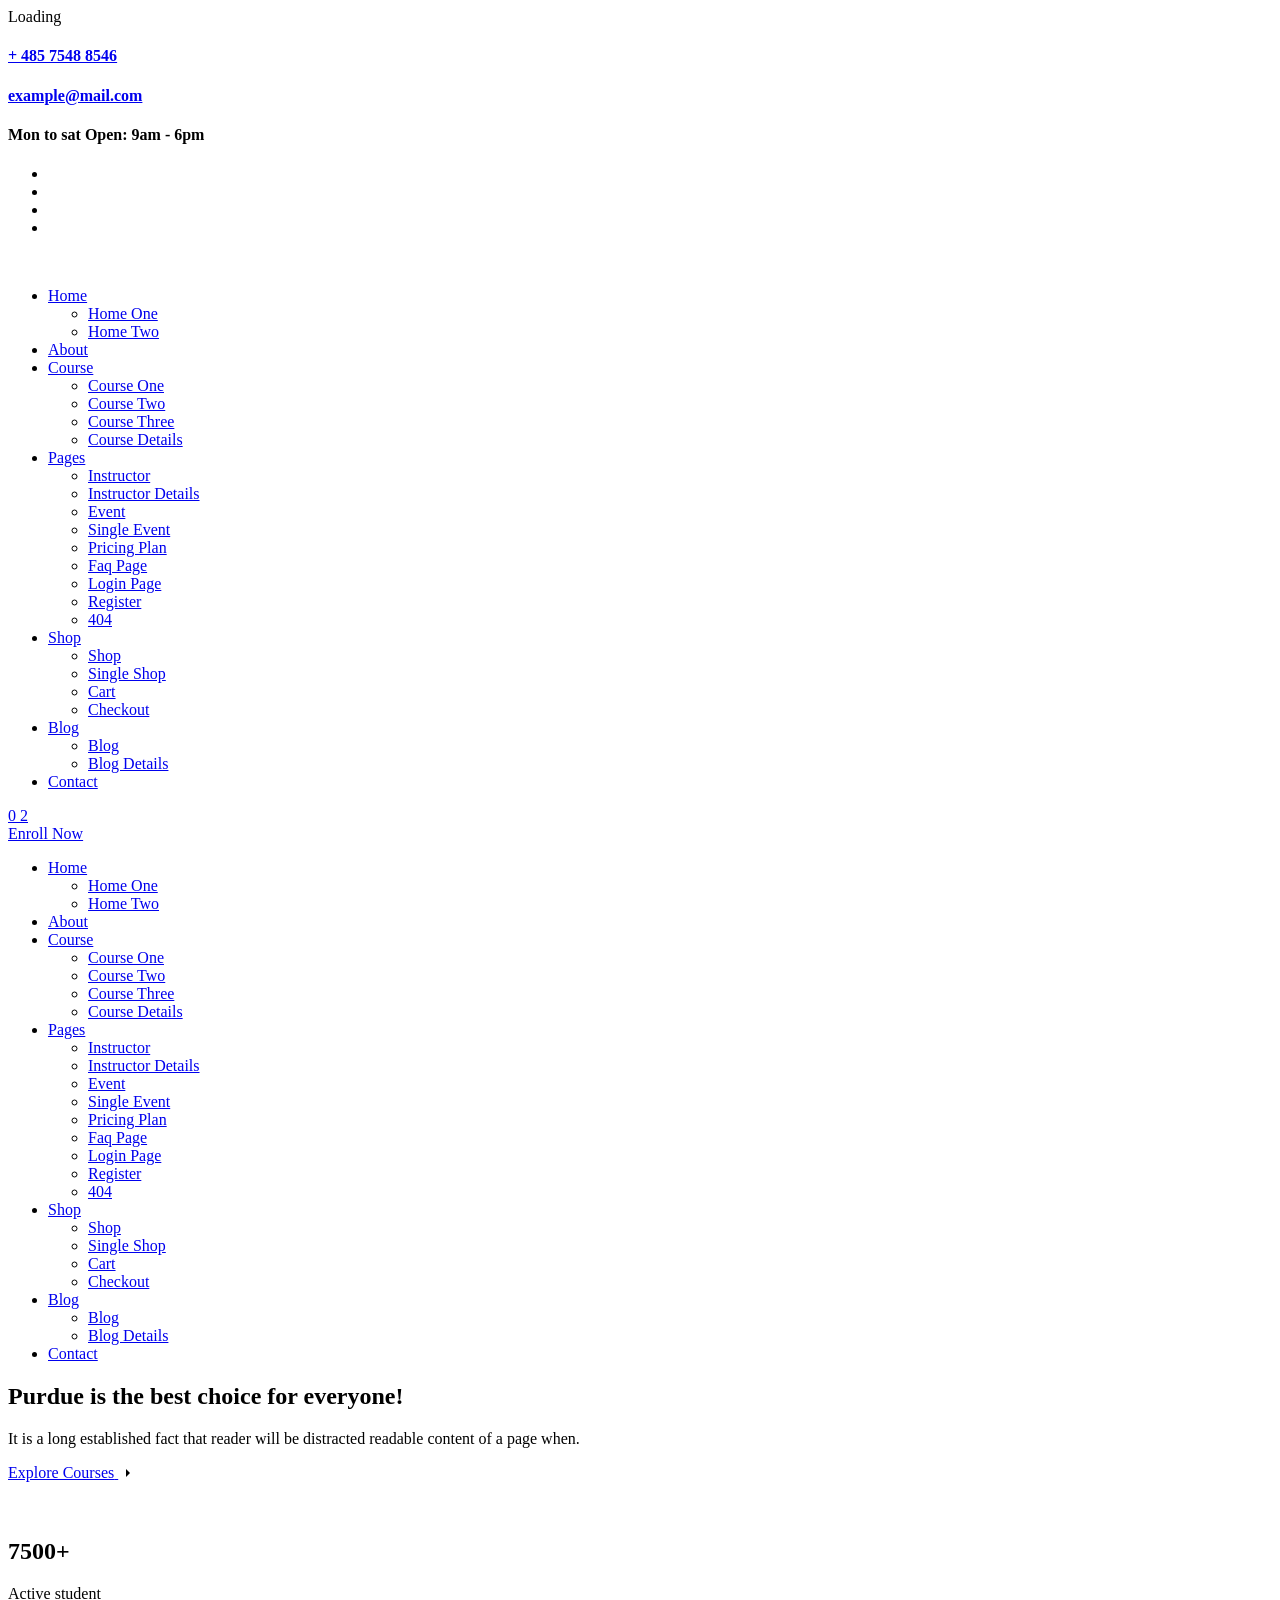
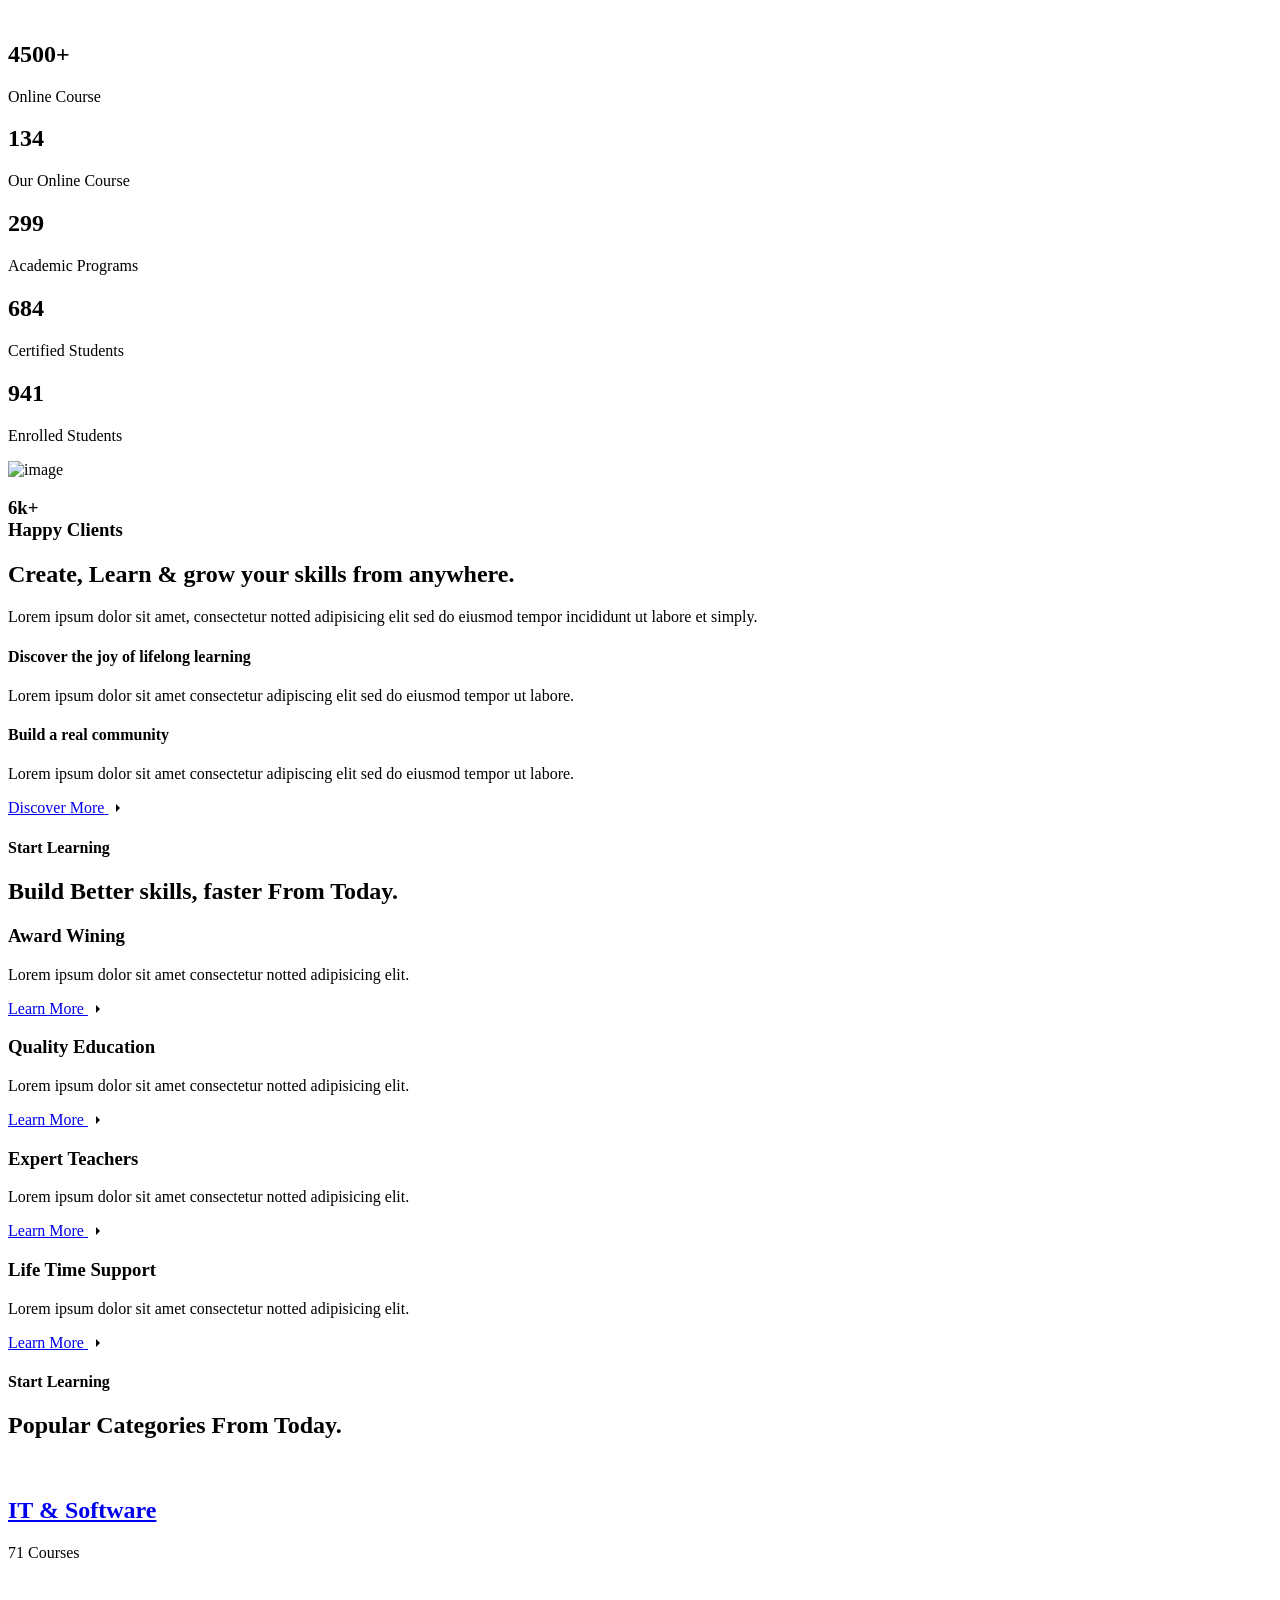
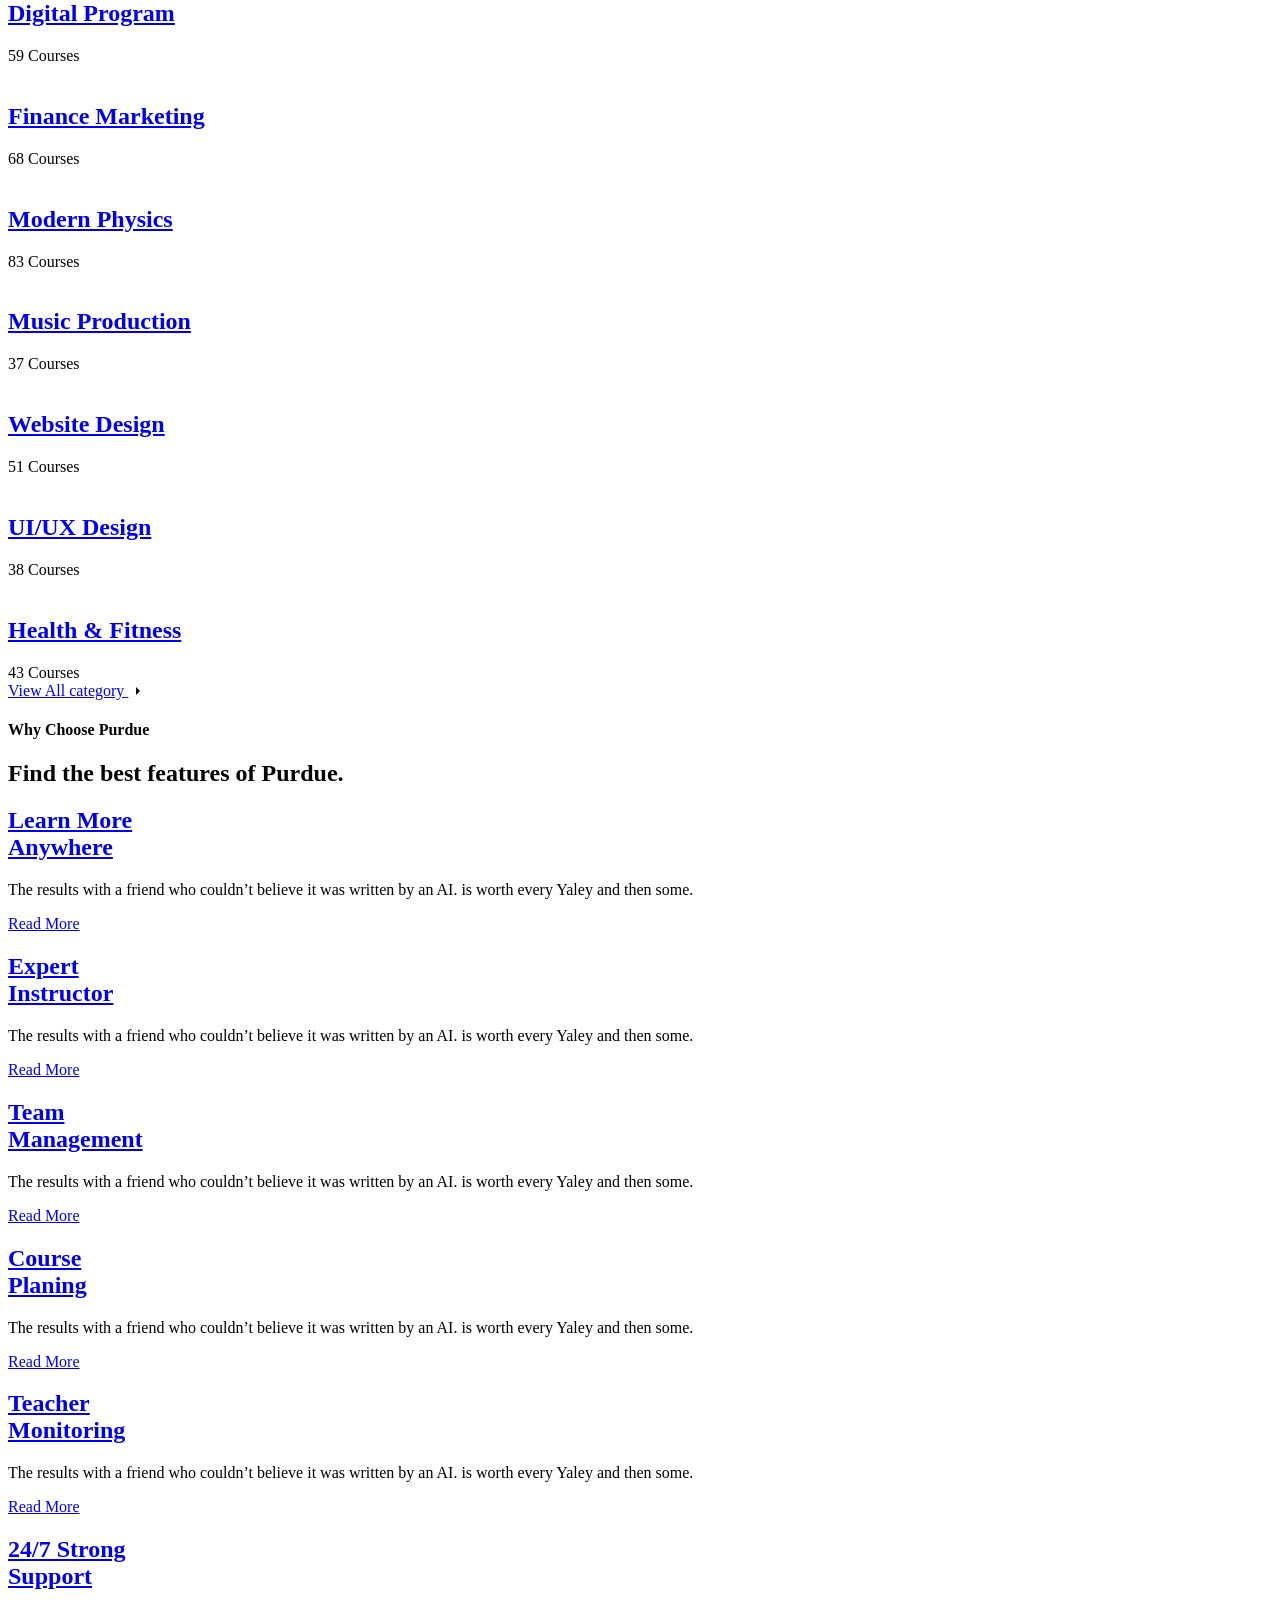
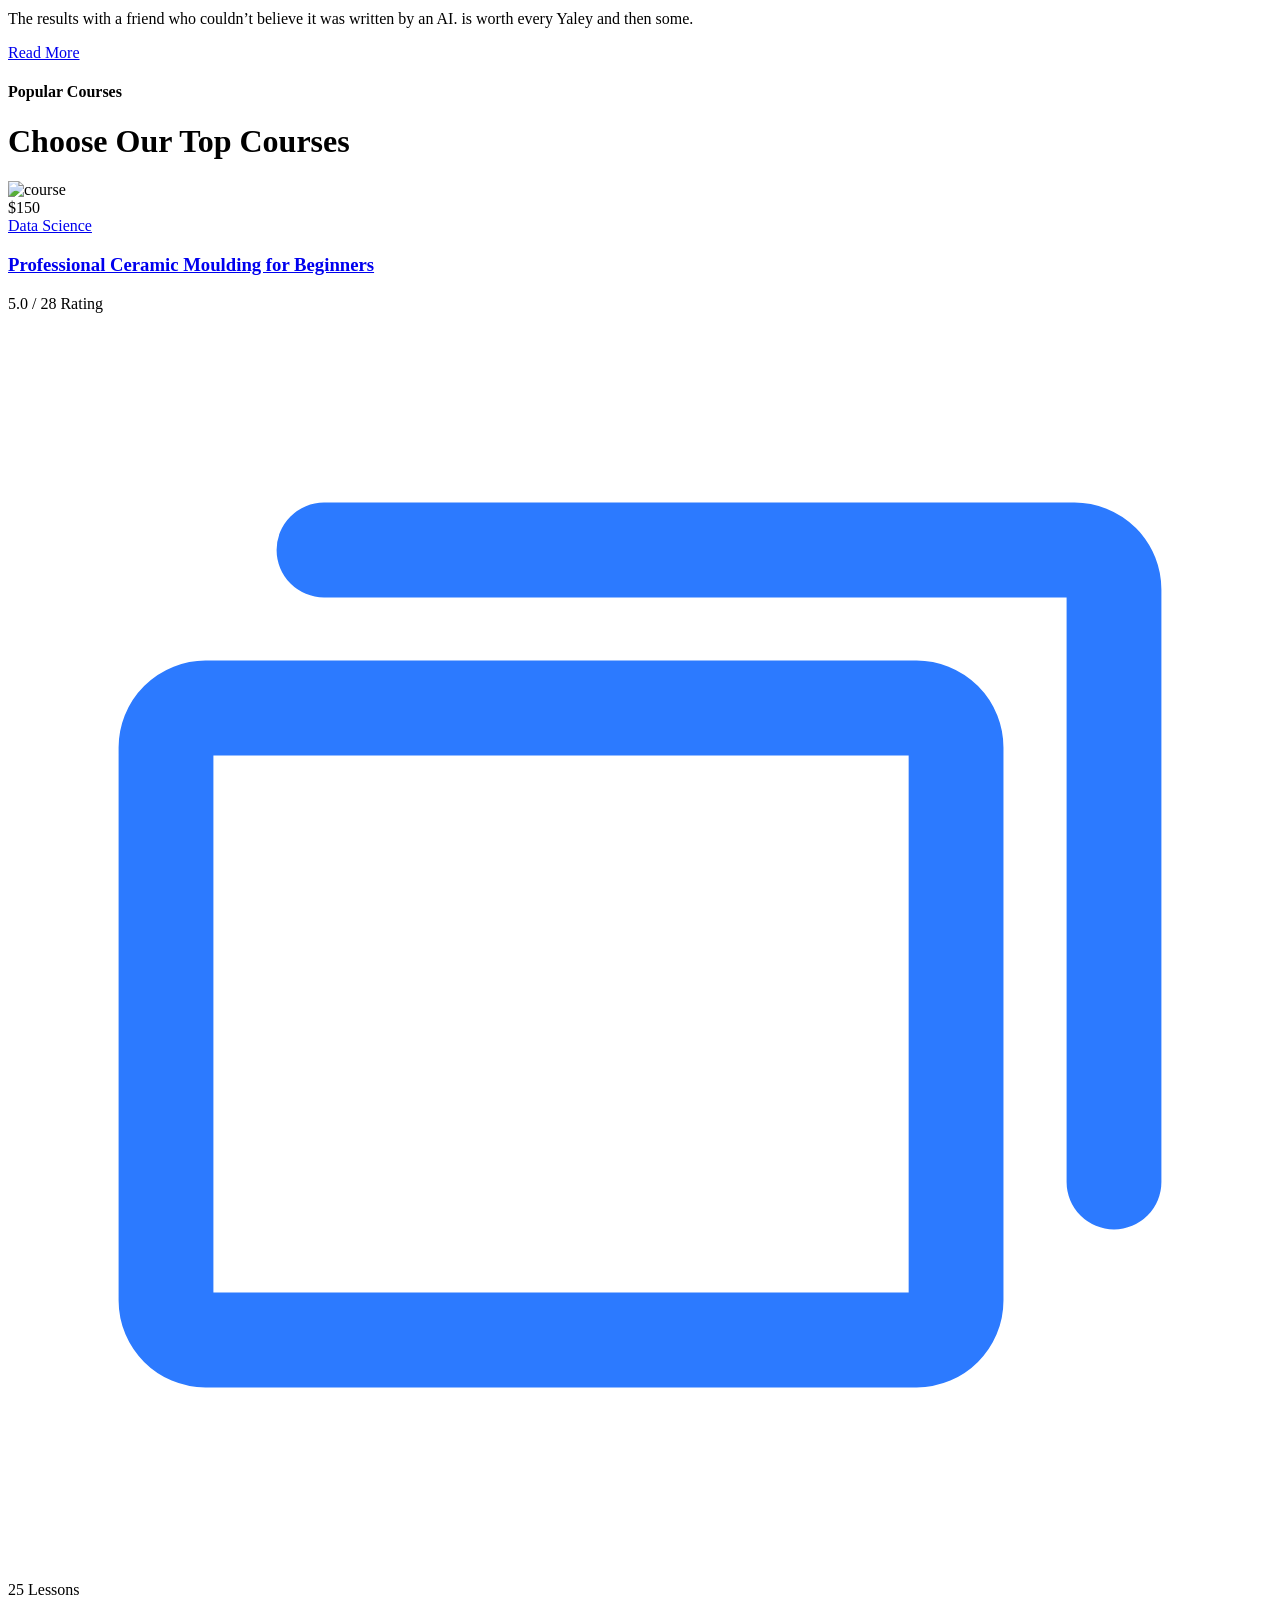
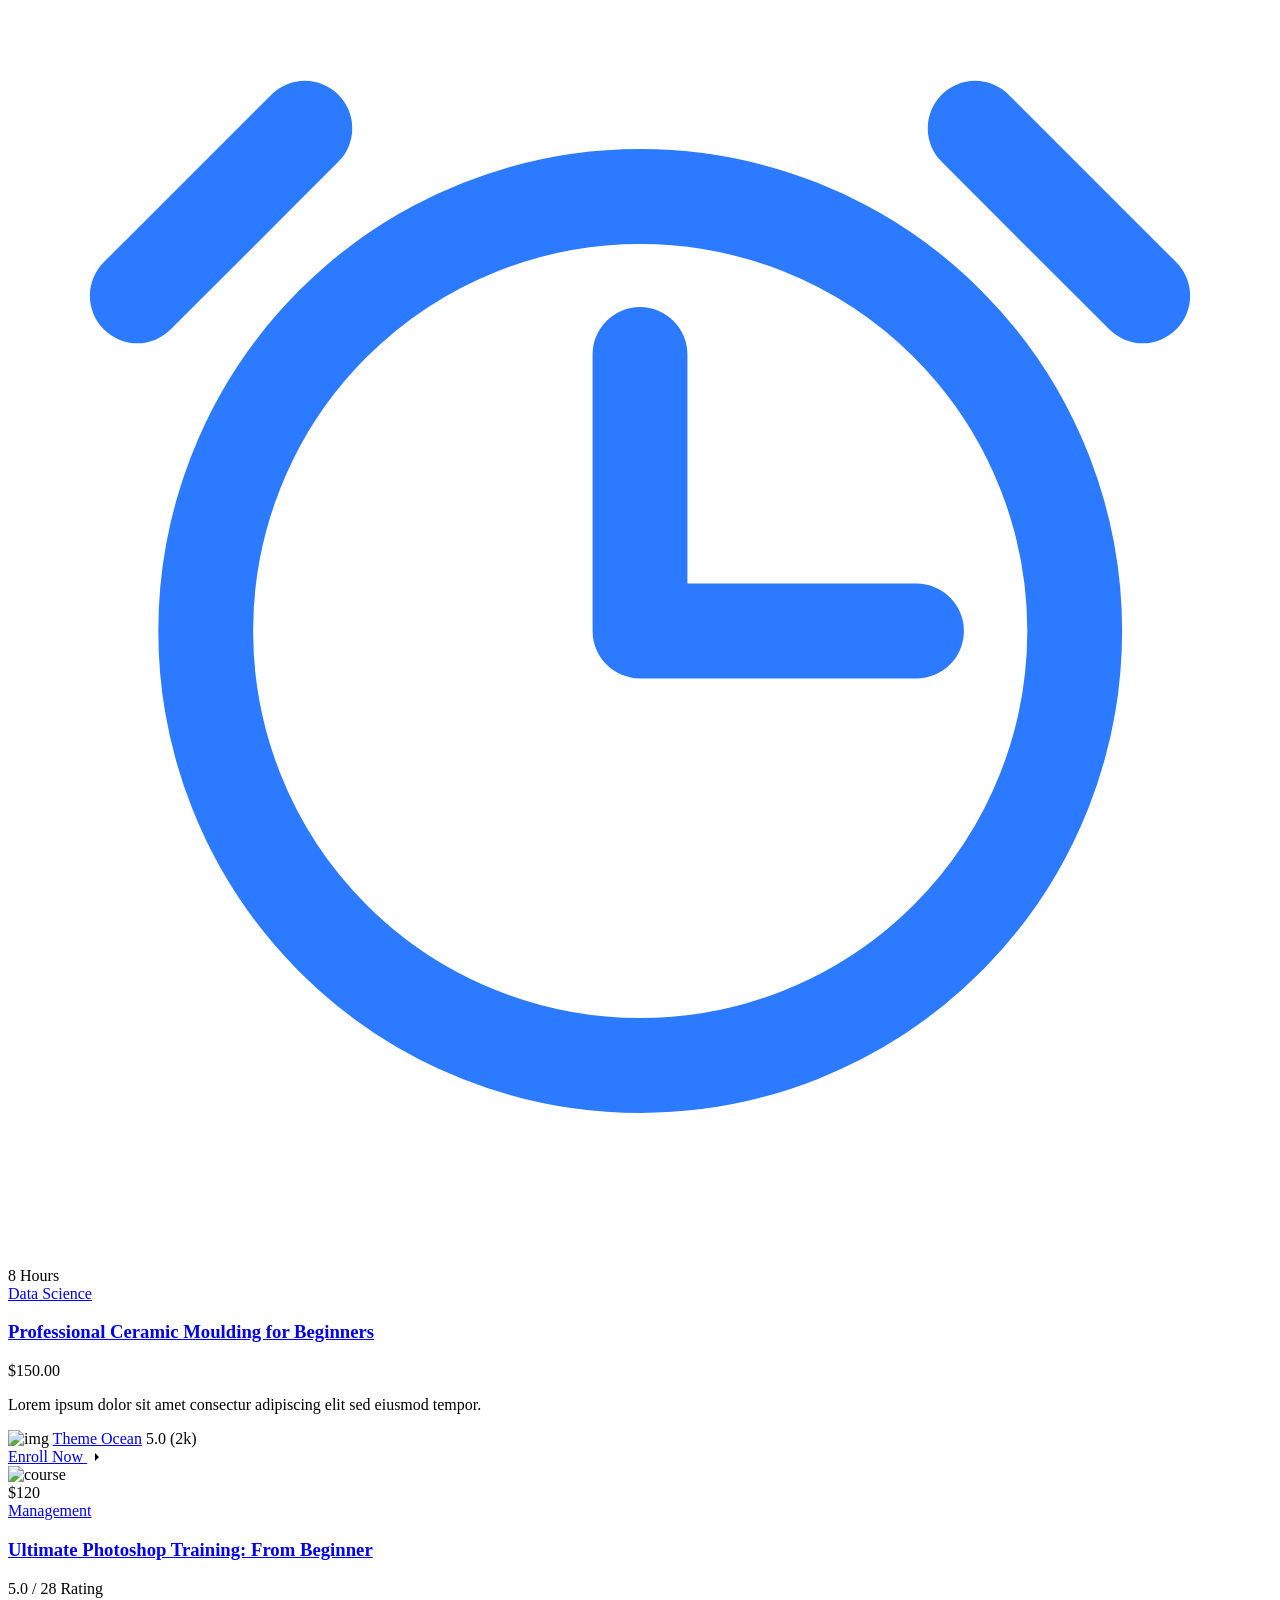
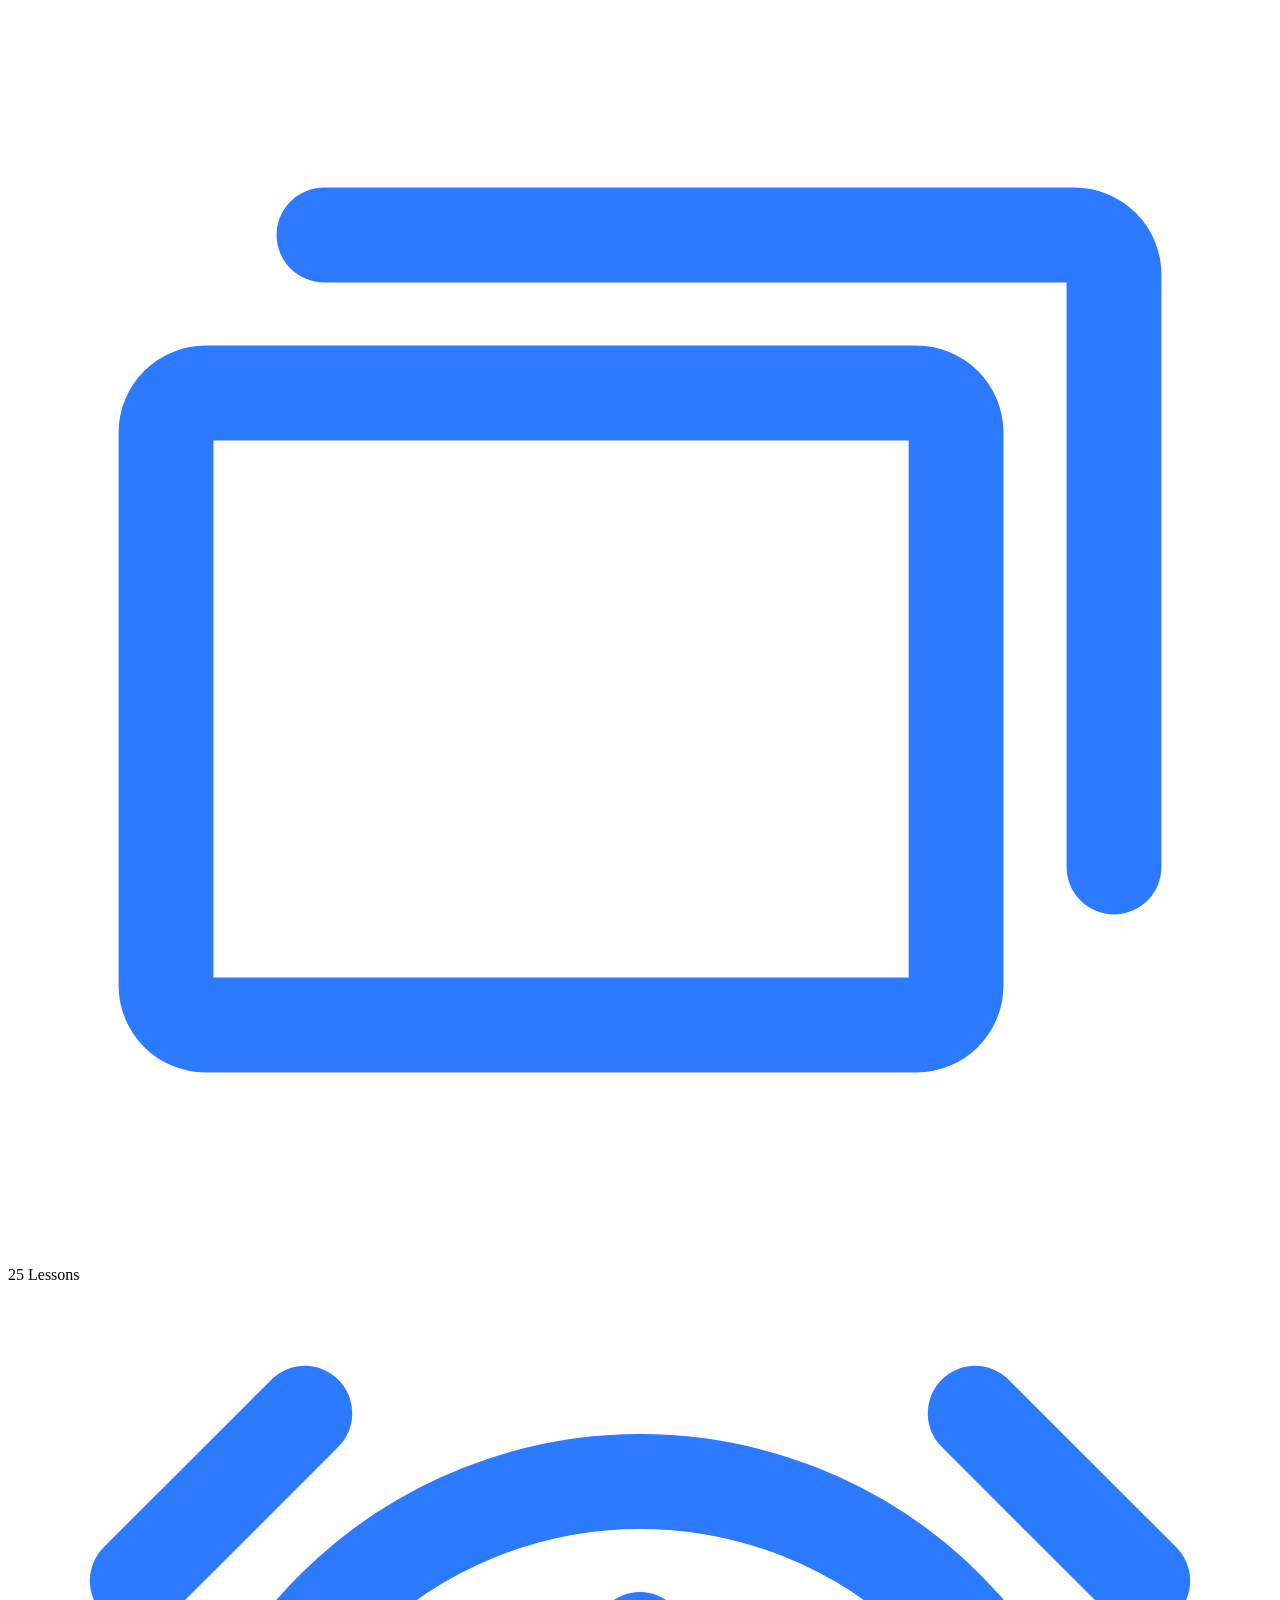
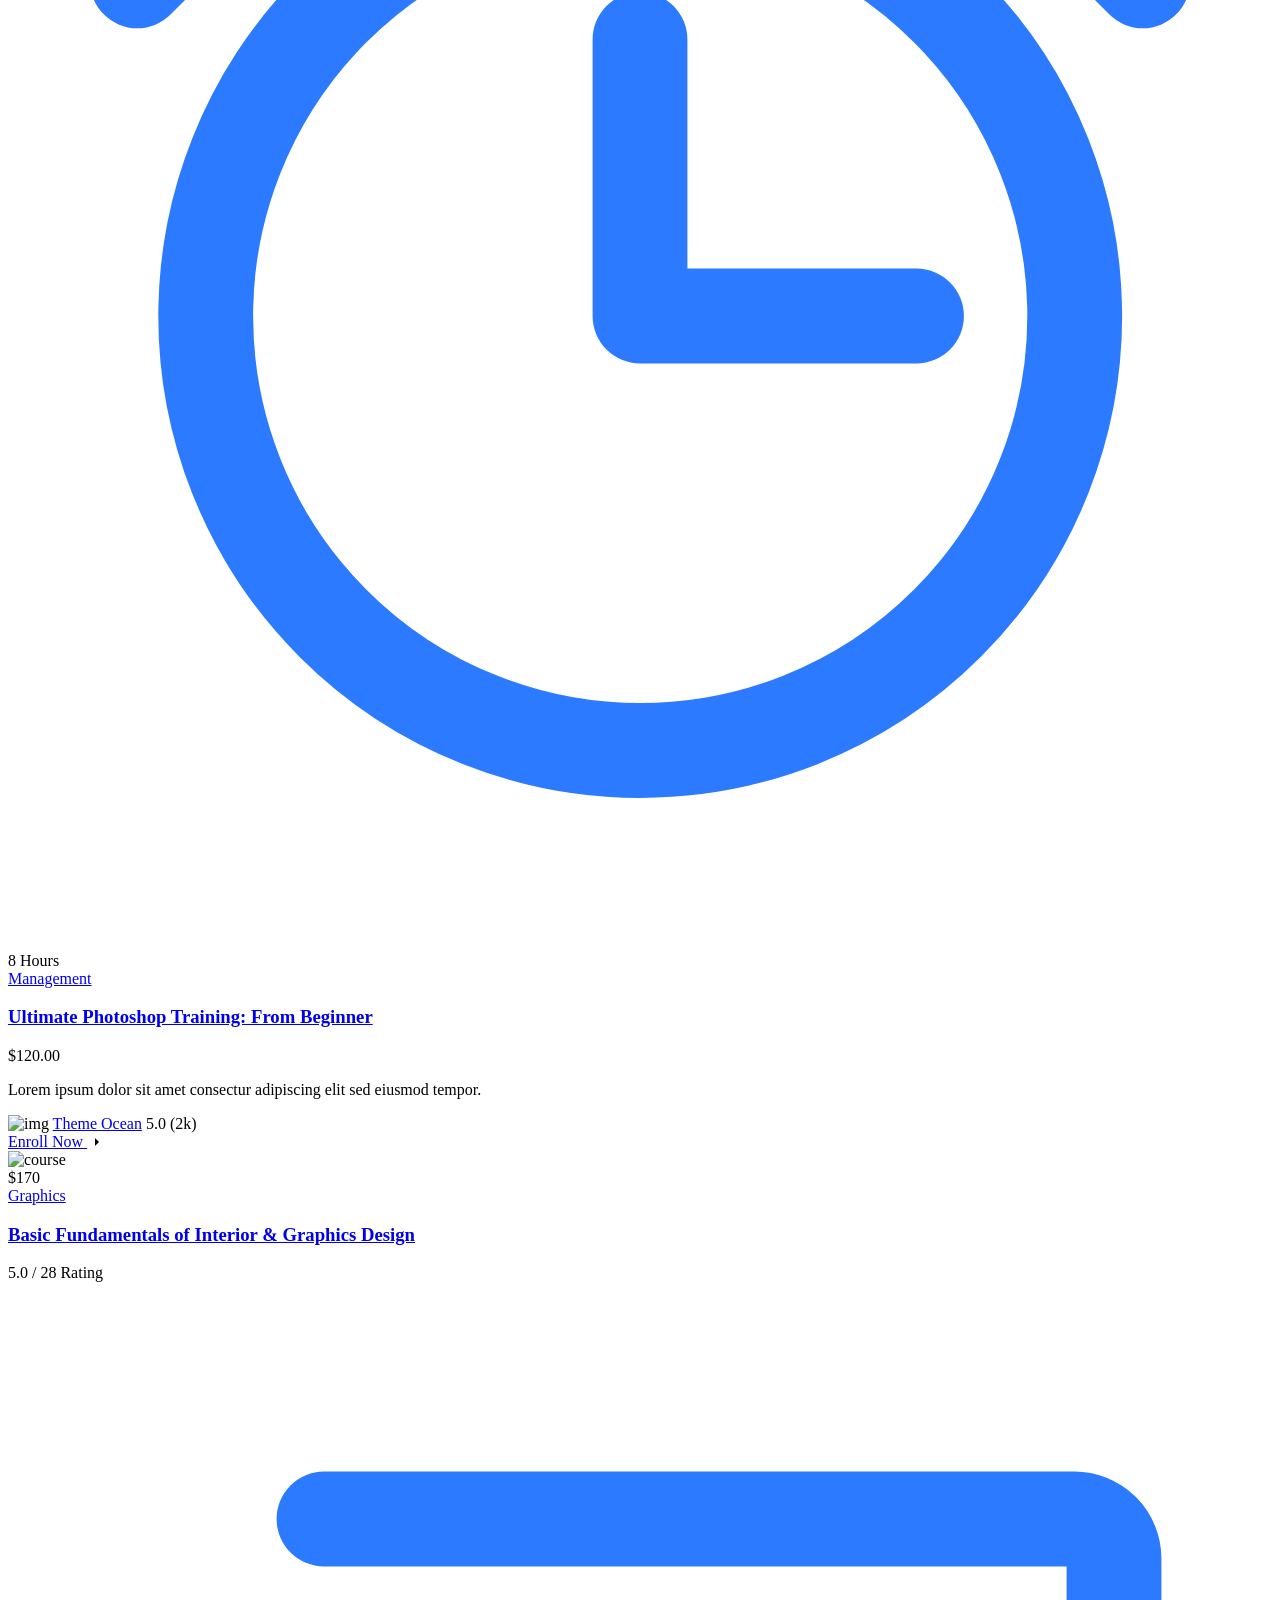
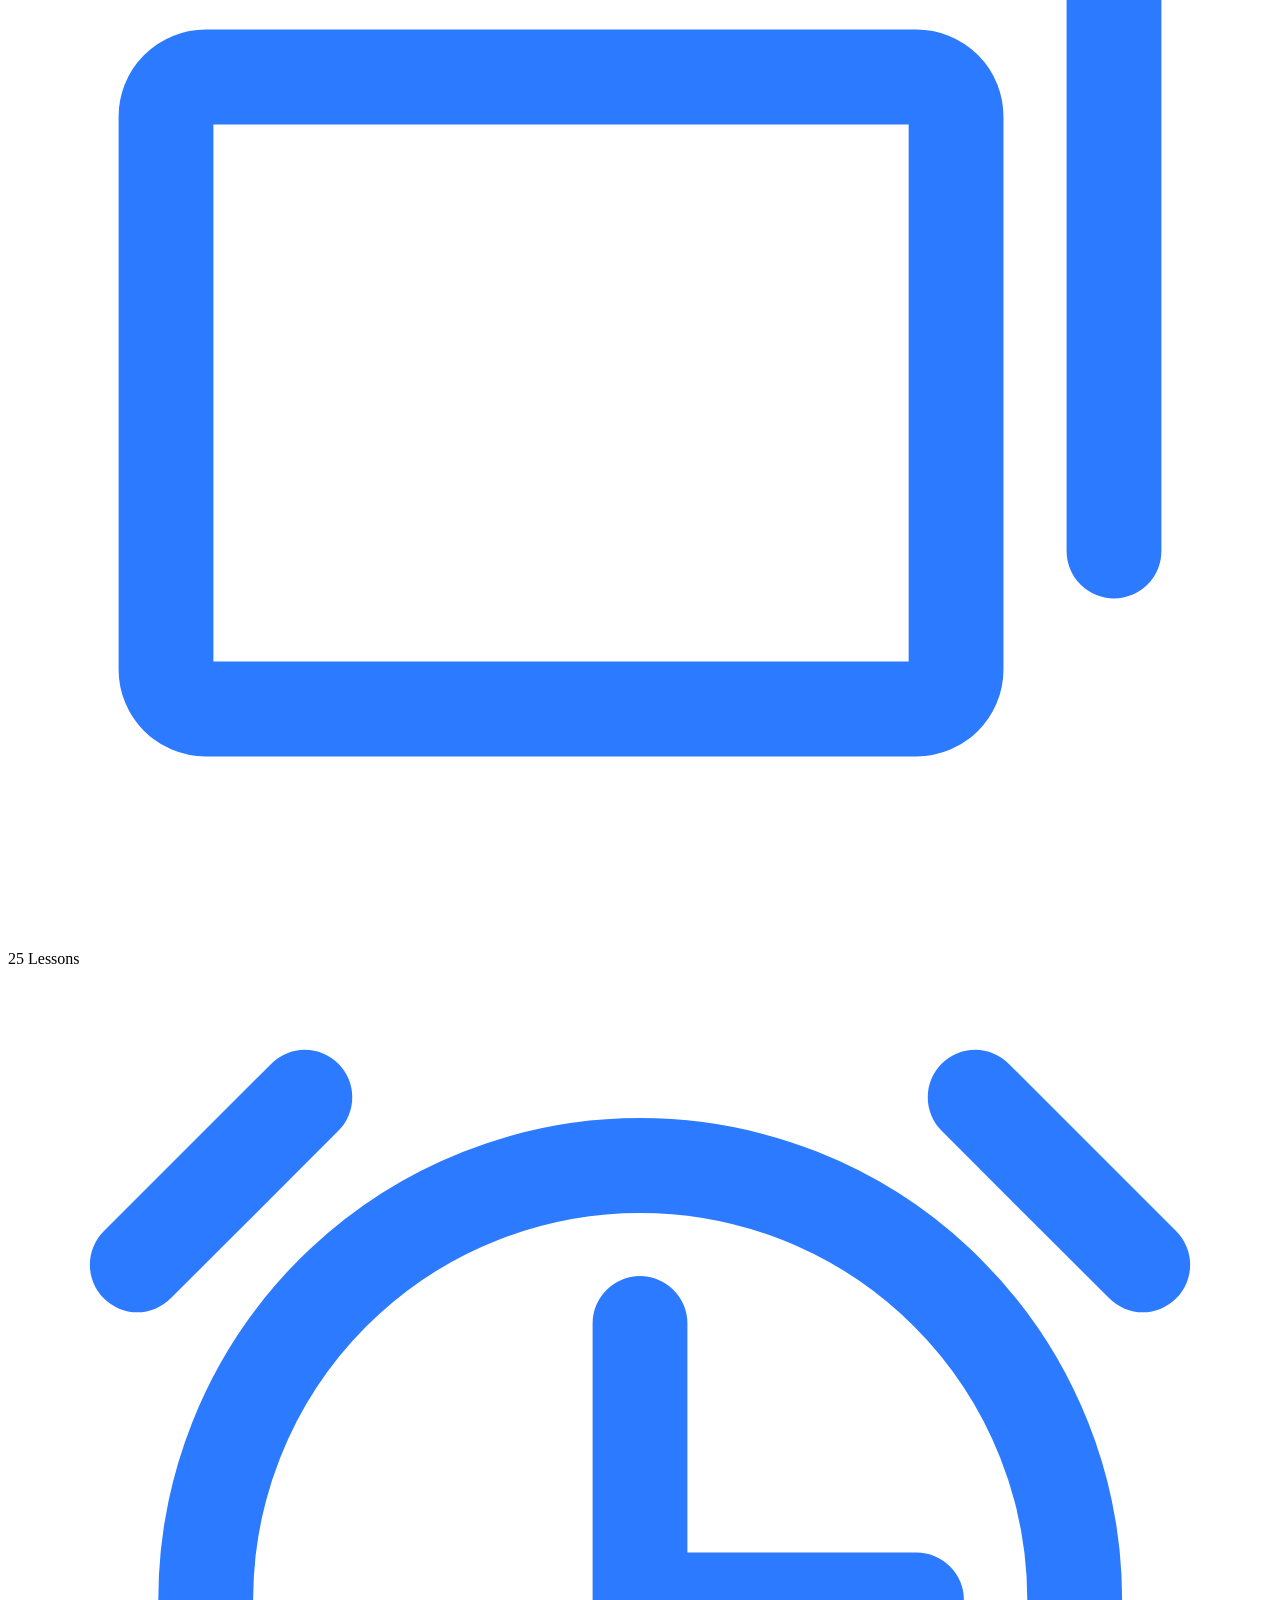
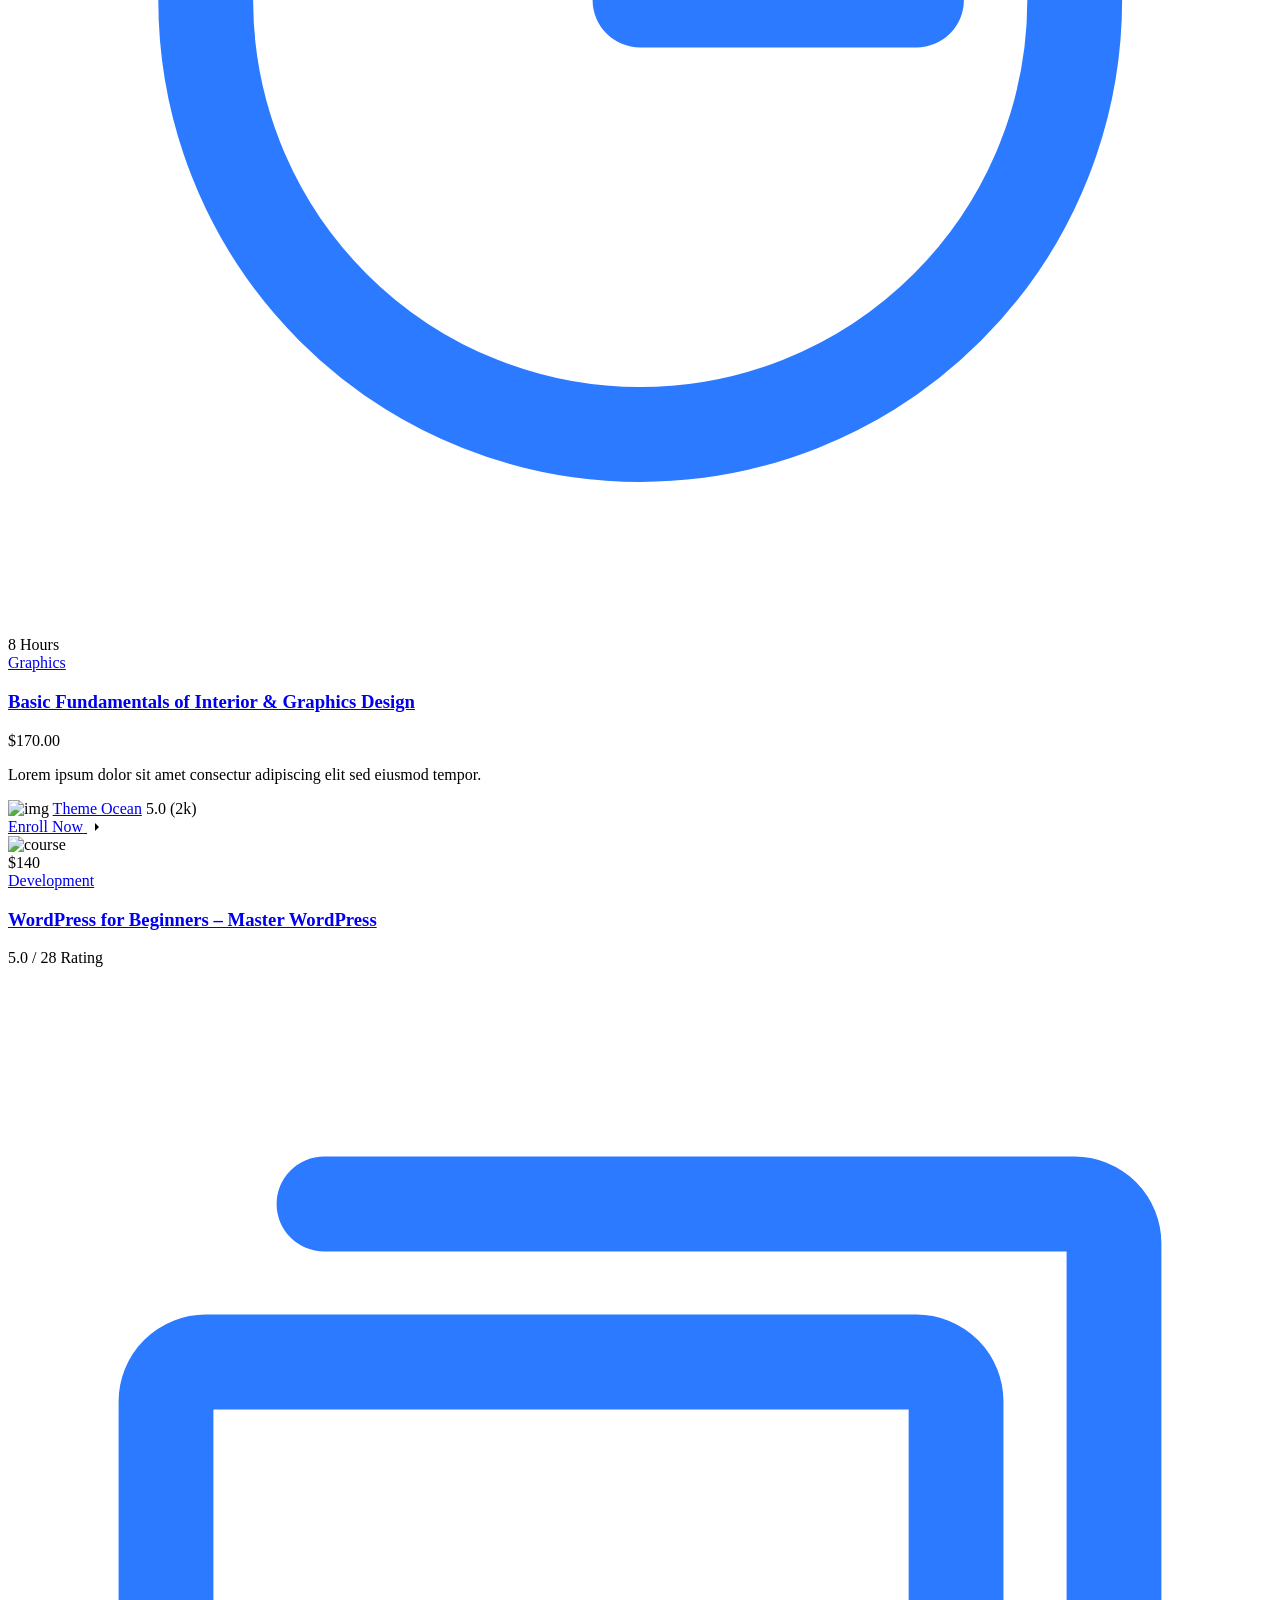
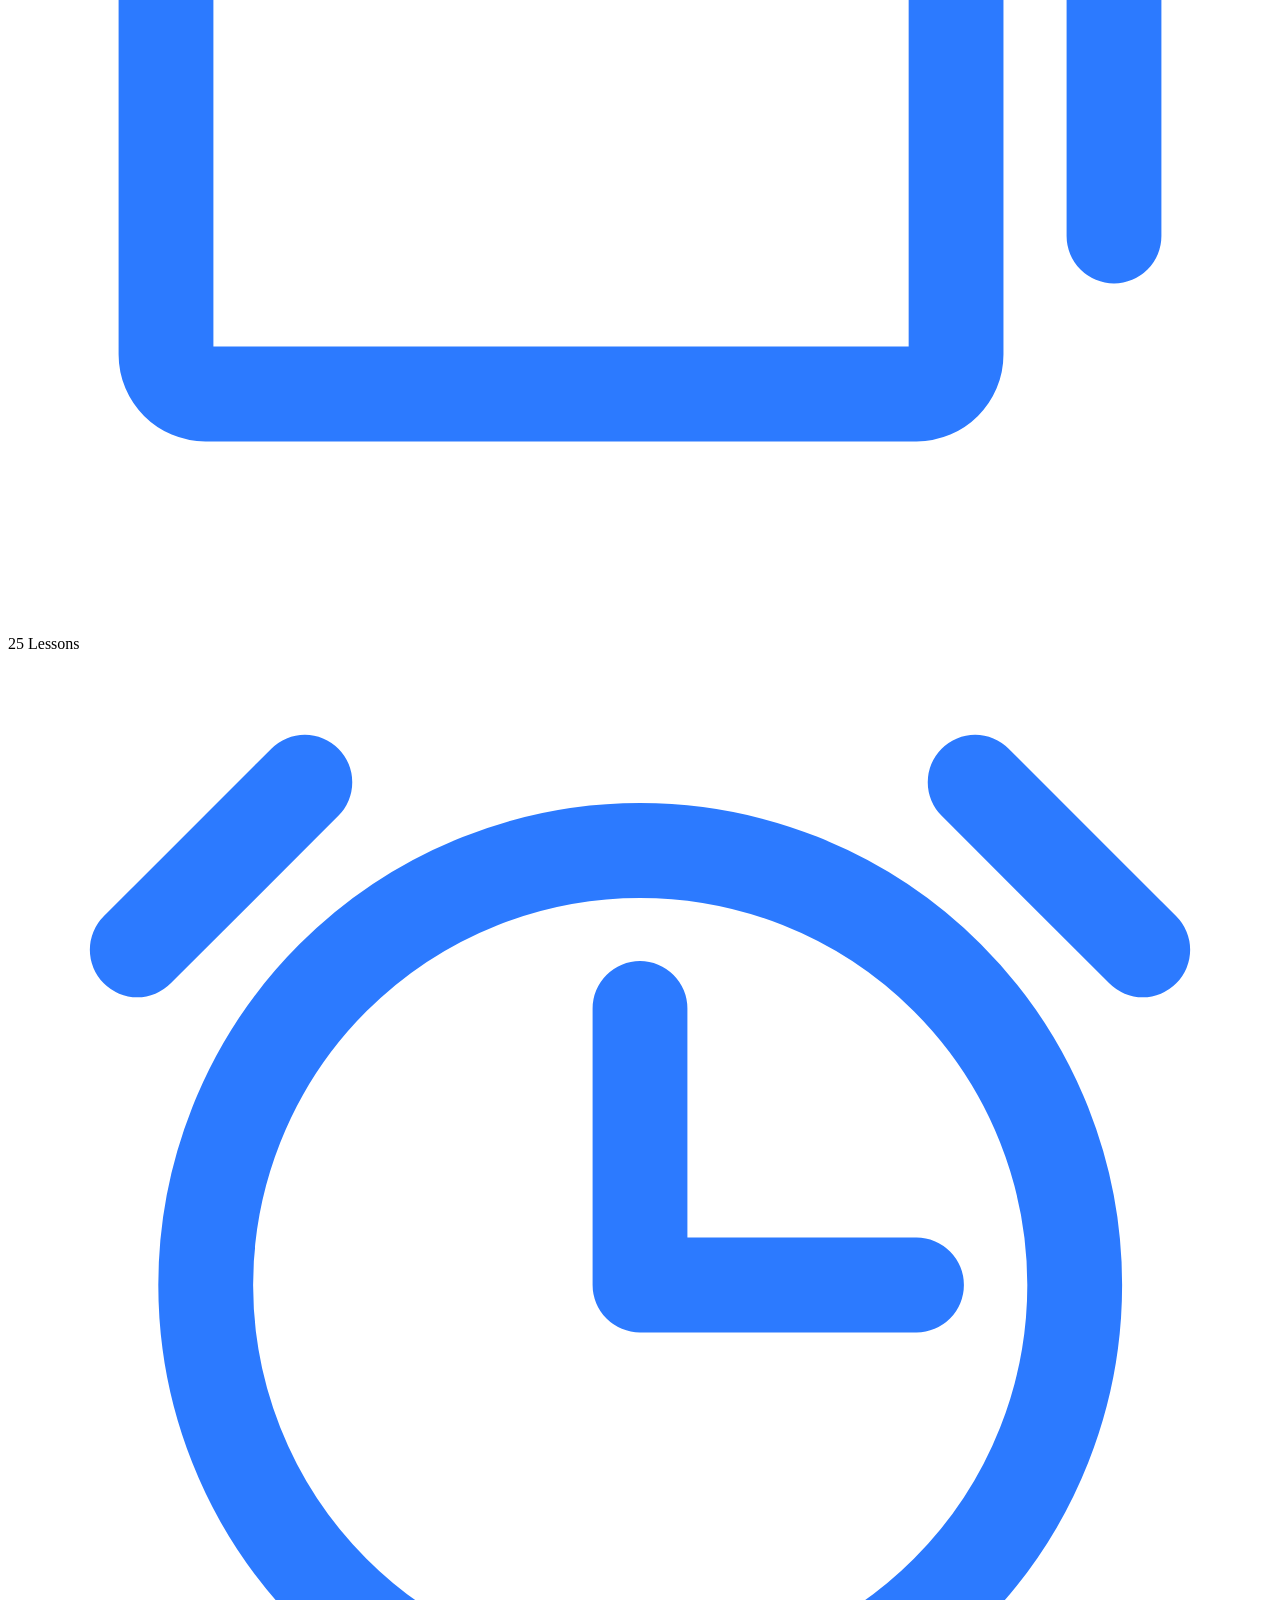
==== index.html @ c28c4aa5 "Add files via upload" ====
<!DOCTYPE html>
<html lang="en">
	<head>
		<!-- Meta -->
		<meta charset="utf-8">
		<meta http-equiv="X-UA-Compatible" content="IE=edge">
		<meta name="viewport" content="width=device-width, initial-scale=1"> 
		<!-- The above 3 meta tags *must* come first in the head; any other head content must come *after* these tags -->
		<meta name="description" content="Web-Dev - Education">
		<meta name="keywords" content="theme_ocean, college, course, e-learning, education, high school, kids, learning, online, online courses, school, student, teacher, tutor, university">
		<meta name="author" content="theme_ocean">
		<!-- SITE TITLE -->
		<title>Web-Dev - Education</title>			
		<!-- Latest Bootstrap min CSS -->
		<link rel="stylesheet" href="assets/bootstrap/css/bootstrap.min.css">		
		<!-- Google Font -->
		<link href="https://fonts.googleapis.com/css2?family=Lexend:wght@300;400;500;600;700&display=swap" rel="stylesheet">
		<!-- Font Awesome CSS -->
		<link rel="stylesheet" href="assets/webfonts/themify-icons.css">
		<!-- All Min Css -->
		<link rel="stylesheet" href="assets/css/all.min.css">
		<link rel="stylesheet" href="assets/css/fontawesome.min.css">
		<!--- owl carousel Css-->
		<link rel="stylesheet" href="assets/owlcarousel/css/owl.carousel.css">
		<link rel="stylesheet" href="assets/owlcarousel/css/owl.theme.css">						
		<!-- MAGNIFIC CSS -->
		<link rel="stylesheet" href="assets/css/magnific-popup.css">
		<!--jquery-simple-mobilemenu Css-->
        <link rel="stylesheet" href="assets/css/jquery-simple-mobilemenu.css">			
		<!-- animate CSS -->
		<link rel="stylesheet" href="assets/css/animate.css">			
		<!-- Style CSS -->					
		<link rel="stylesheet" href="assets/css/style.css">				
		<!-- HTML5 shim and Respond.js IE8 support of HTML5 elements and media queries -->
		<!-- WARNING: Respond.js doesn't work if you view the page via file:// -->
		<!--[if lt IE 9]>
		  <script src="https://oss.maxcdn.com/html5shiv/3.7.2/html5shiv.min.js"></script>
		  <script src="https://oss.maxcdn.com/respond/1.4.2/respond.min.js"></script>
		<![endif]-->
</head>
<body>
	
	<!-- START PRELOADER -->
	<div class="preloaders">
		<span class="loader">Loading</span>
	</div>
	<!-- END PRELOADER -->

	<!-- START TOP HEADER CLASS -->
	<div class="top_header_banner">
		<!-- START LOGO WITH CONTACT -->
		<section class="logo-contact">
			<div class="container">
				<div class="row">
					<div class="col-lg-3 col-md-4 col-sm-6 col-xs-12">
						<div class="single-top-contact">
							<i class="ti-mobile"></i>
							<h4><a href="tel:+4857548854826">+ 485 7548 8546</a></h4>
						</div>
					</div><!--- END COL -->	
					<div class="col-lg-3 col-md-4 col-sm-6 col-xs-12">
						<div class="single-top-contact">							
							<i class="ti-email"></i>
							<h4><a href="mailto:example@gmail.com">example@mail.com</a></h4>	
						</div>
					</div><!--- END COL -->	
					<div class="col-lg-3 col-md-4 col-sm-6 col-xs-12">
						<div class="single-top-contact">
							<i class="ti-alarm-clock"></i>
							<h4>Mon to sat Open: 9am - 6pm</h4>
						</div>
					</div><!--- END COL -->	
					<div class="col-lg-3 col-md-4 col-sm-6 col-xs-12">
						<div class="top_social_profile">
							<ul>
								<li><a href="#" class="top_f_facebook"><i class="fa-brands fa-facebook"></i></a></li>
								<li><a href="#" class="top_f_twitter"><i class="fa-brands fa-x-twitter"></i></a></li>
								<li><a href="#" class="top_f_instagram"><i class="fa-brands fa-instagram"></i></a></li>
								<li><a href="#" class="top_f_linkedin"><i class="fa-brands fa-linkedin-in"></i></a></li>
							</ul>
						</div>
					</div><!--- END COL -->						
				</div><!--- END ROW -->
			</div><!--- END CONTAINER -->
		</section>
		<!-- END LOGO WITH CONTACT -->
		
		<!-- START NAVBAR -->  
		<div id="navigation" class="navbar-light bg-faded site-navigation">
			<div class="container">
				<div class="row">
					<div class="col-20 align-self-center">
						<div class="site-logo">
							<a href="index.html"><img src="assets/images/all-img/Web-Dev - Education-logo.jpg" alt=""></a>          				
						</div>
					</div><!--- END Col -->
					
					<div class="col-60 d-flex">
						<nav id="main-menu">
							<ul>
								<li class="menu-item-has-children"><a href="#">Home</a>
									<ul>										
										<li><a href="index.html">Home One</a></li>
										<li><a href="index2.html">Home Two</a></li>
									</ul>
								</li>
								<li><a href="about.html">About</a></li>				  				  
								<li class="menu-item-has-children"><a href="course.html">Course</a>
									<ul>										
										<li><a href="course.html">Course One</a></li>
										<li><a href="course2.html">Course Two</a></li>
										<li><a href="course3.html">Course Three</a></li>
										<li><a href="single_course.html">Course Details</a></li>
									</ul>
								</li>								
								<li class="menu-item-has-children"><a href="#">Pages</a>
									<ul>										
										<li><a href="team.html">Instructor</a></li>
										<li><a href="team-details.html">Instructor Details</a></li>
										<li><a href="event.html">Event</a></li>
										<li><a href="event_single.html">Single Event</a></li>
										<li><a href="pricing.html">Pricing Plan</a></li>
										<li><a href="faq.html">Faq Page</a></li>			
										<li><a href="login.html">Login Page</a></li>				
										<li><a href="register.html">Register</a></li>				
										<li><a href="error.html">404</a></li>				
									</ul>
								</li>							
								<li class="menu-item-has-children"><a href="#">Shop</a>
									<ul>										
										<li><a href="shop.html">Shop</a></li>
										<li><a href="single_shop.html">Single Shop</a></li>
										<li><a href="cart.html">Cart</a></li>
										<li><a href="checkout.html">Checkout</a></li>			
									</ul>
								</li>							
								<li class="menu-item-has-children"><a href="blog.html">Blog</a>
									<ul>										
										<li><a href="blog.html">Blog</a></li>
										<li><a href="blog_single.html">Blog Details</a></li>
									</ul>
								</li>							  
								<li><a href="contact.html">Contact</a></li>
							</ul>
						</nav>
					</div><!--- END Col -->
					
					<div class="col-30 d-none d-xl-block text-end align-self-center">
						<div class="home_lc">
							<a href="#" class="hlc">
							  <i class="fa-regular fa-heart"></i>
							  <span class="gactive">0</span>
						   </a>
							<a href="#" class="hlc">
							  <i class="fa-solid fa-cart-shopping"></i>
							  <span class="gactive">2</span>
						   </a>
						</div>
						<div class="call_to_action">
							<a class="btn_two" href="register.html">Enroll Now <i class="fa-solid fa-arrow-right"></i></a>
						</div><!--- END SOCIAL PROFILE -->					
					</div><!--- END Col -->
					
					<ul class="mobile_menu">						
						<li><a href="#">Home</a>
							<ul class="sub-menu">										
								<li><a href="index.html">Home One</a></li>
								<li><a href="index2.html">Home Two</a></li>						
							</ul>
						</li>	
						<li><a href="about.html">About</a></li>						
						<li><a href="#">Course</a>
							<ul class="sub-menu">										
								<li><a href="course.html">Course One</a></li>
								<li><a href="course2.html">Course Two</a></li>
								<li><a href="course3.html">Course Three</a></li>
								<li><a href="single_course.html">Course Details</a></li>									
							</ul>
						</li>
						<li><a href="#">Pages</a>
							<ul class="sub-menu">									
								<li><a href="team.html">Instructor</a></li>
								<li><a href="team-details.html">Instructor Details</a></li>
								<li><a href="event.html">Event</a></li>
								<li><a href="event_single.html">Single Event</a></li>
								<li><a href="pricing.html">Pricing Plan</a></li>
								<li><a href="faq.html">Faq Page</a></li>			
								<li><a href="login.html">Login Page</a></li>				
								<li><a href="register.html">Register</a></li>				
								<li><a href="error.html">404</a></li>						
							</ul>
						</li>
						<li><a href="#">Shop</a>
							<ul class="sub-menu">									
								<li><a href="shop.html">Shop</a></li>
								<li><a href="single_shop.html">Single Shop</a></li>
								<li><a href="cart.html">Cart</a></li>
								<li><a href="checkout.html">Checkout</a></li>						
							</ul>
						</li>			
						<li><a href="blog.html">Blog</a>
							<ul class="sub-menu">										
								<li><a href="blog.html">Blog</a></li>
								<li><a href="blog_single.html">Blog Details</a></li>
							</ul>
						</li>						
						<li><a href="contact.html">Contact</a></li>
					</ul>			
				</div><!--- END ROW -->
			</div><!--- END CONTAINER -->
		</div> 	  
		<!-- END NAVBAR -->		
							
		<!-- START HOME -->
		<section  id="home" class="home_bg">	
			<div class="container">
				<div class="row">
					<div class="col-lg-6 col-sm-6 col-xs-12">	
						<div class="home_content">
							<h1>Purdue is the best choice for everyone!</h1>
							<p>It is a long established fact that reader will be distracted readable content of a page when.</p>						
						</div>
						<div class="home_btn">
							<a href="course.html" class="cta"><span>Explore Courses</span>
							  <svg width="13px" height="10px" viewBox="0 0 13 10">
								<path d="M1,5 L11,5"></path>
								<polyline points="8 1 12 5 8 9"></polyline>
							  </svg>
							</a>
						</div>		
					</div><!-- END COL-->
					<div class="col-lg-6 col-sm-6 col-xs-12">	
						<div class="home_me_img">
							<img src="assets/images/all-img/home-image.png" class="img-fluid" alt="" />
							<div class="home_ps">
								<img src="assets/images/icon/user2.svg" alt="" />
								<h2>7500+</h2>
								<span>Active student</span>
							</div>
							<div class="home_ps2">
								<img src="assets/images/icon/file2.svg" alt="" />
								<h2>4500+</h2>
								<span>Online Course</span>
							</div>
						</div>		
					</div><!-- END COL-->
				</div><!--- END ROW -->			
			</div><!--- END CONTAINER -->
		</section>
		<!-- END  HOME -->
	</div>
	<!-- END  TOP HEADER CLASS -->
	
	<!-- START COUNTER -->
	<section class="count_area counter_feature">
		<div class="container">
			<div class="row">
				<div class="col-lg-3 col-sm-6 col-xs-12">
					<div class="single-counter count_one">
						<span class="ti-folder sc_one"></span>
						<h2 class="counter-num">134</h2>
						<p>Our Online Course</p>
					</div>							
				</div>
				<div class="col-lg-3 col-sm-6 col-xs-12">
					<div class="single-counter count_two">
						<span class="ti-medall-alt sc_two"></span>
						<h2 class="counter-num">299</h2>
						<p>Academic Programs</p>
					</div>
				</div><!-- END COL -->
				<div class="col-lg-3 col-sm-6 col-xs-12">
					<div class="single-counter count_three">
						<span class="ti-id-badge sc_three"></span>
						<h2 class="counter-num">684</h2>
						<p>Certified Students</p>
					</div>
				</div><!-- END COL -->
				<div class="col-lg-3 col-sm-6 col-xs-12">
					<div class="single-counter count_four">
						<span class="ti-user sc_four"></span>
						<h2 class="counter-num">941</h2>
						<p>Enrolled Students</p>
					</div>
				</div><!-- END COL -->						
			</div><!--- END ROW -->
		</div><!--- END CONTAINER -->		
	</section>
	<!-- END COUNTER -->
	
	<!-- START ABOUT US HOME ONE -->
	<section class="ab_one section-padding">
		<div class="container">									
			<div class="row">								
				<div class="col-lg-6 col-sm-12 col-xs-12 wow fadeInUp" data-wow-duration="1s" data-wow-delay="0.2s" data-wow-offset="0">
					<div class="ab_img">
						<img src="assets/images/all-img/about1.png" class="img-fluid" alt="image">
						 <div class="wc_year">
							<h3><span>6k+</span> <br />Happy Clients</h3>
						</div> 
					</div>
				</div><!--- END COL -->					
				<div class="col-lg-6 col-sm-12 col-xs-12 wow fadeInUp" data-wow-duration="1s" data-wow-delay="0.1s" data-wow-offset="0">
					<div class="ab_content">
						<h2>Create, Learn & grow your skills from anywhere.</h2>
						<p>Lorem ipsum dolor sit amet, consectetur notted adipisicing elit sed do eiusmod tempor incididunt ut labore et simply.</p>
					</div>
					<div class="abmv">
						<i class="fa-regular fa-lightbulb"></i>
						<h4>Discover the joy of lifelong learning</h4>
						<p>Lorem ipsum dolor sit amet consectetur adipiscing elit sed do eiusmod tempor ut labore.</p>
					</div>	
					<div class="abmv">
						<i class="fa-solid fa-satellite-dish"></i>
						<h4>Build a real community</h4>
						<p>Lorem ipsum dolor sit amet consectetur adipiscing elit sed do eiusmod tempor ut labore.</p>
					</div>	
					<div class="cta_two">
						<a href="#" class="cta"><span>Discover More</span>
						  <svg width="13px" height="10px" viewBox="0 0 13 10">
							<path d="M1,5 L11,5"></path>
							<polyline points="8 1 12 5 8 9"></polyline>
						  </svg>
						</a>
					</div>
				</div><!--- END COL -->																  
			</div><!--- END ROW -->
		</div><!--- END CONTAINER -->
	</section>
	<!-- END ABOUT US HOME ONE -->	
	
	<!-- START TOP PROMO FEATURES -->
	<section class="tp_feature section-padding">
	   <div class="container">							
			<div class="section-title text-center">
				<h4>Start Learning </h4>
				<h1>Build Better skills, faster From Today.</h1>
			</div>					
			<div class="row">					
				<div class="col-lg-3 col-sm-6 col-xs-12 wow fadeInUp" data-wow-duration="1s" data-wow-delay="0.4s" data-wow-offset="0">
					<div class="single_tp">
						<h3>Award Wining</h3>
						<i class="fa-solid fa-medal"></i>
						<p>Lorem ipsum dolor sit amet consectetur notted adipisicing elit.</p>
						<a href="about.html" class="cta"><span>Learn More</span>
						  <svg width="13px" height="10px" viewBox="0 0 13 10">
							<path d="M1,5 L11,5"></path>
							<polyline points="8 1 12 5 8 9"></polyline>
						  </svg>
						</a>
					</div>
				</div><!-- END COL -->				
				<div class="col-lg-3 col-sm-6 col-xs-12 wow fadeInUp" data-wow-duration="1s" data-wow-delay="0.2s" data-wow-offset="0">
					<div class="single_tp st_one">
						<h3>Quality Education</h3>
						<i class="fa-solid fa-book-journal-whills"></i>
						<p>Lorem ipsum dolor sit amet consectetur notted adipisicing elit. </p>
						<a href="about.html" class="cta"><span>Learn More</span>
						  <svg width="13px" height="10px" viewBox="0 0 13 10">
							<path d="M1,5 L11,5"></path>
							<polyline points="8 1 12 5 8 9"></polyline>
						  </svg>
						</a>
					</div>
				</div><!-- END COL -->			
				<div class="col-lg-3 col-sm-6 col-xs-12 wow fadeInUp" data-wow-duration="1s" data-wow-delay="0.3s" data-wow-offset="0">
					<div class="single_tp st_two">
						<h3>Expert Teachers</h3>
						<i class="fa-solid fa-user-graduate"></i>
						<p>Lorem ipsum dolor sit amet consectetur notted adipisicing elit.</p>
						<a href="about.html" class="cta"><span>Learn More</span>
						  <svg width="13px" height="10px" viewBox="0 0 13 10">
							<path d="M1,5 L11,5"></path>
							<polyline points="8 1 12 5 8 9"></polyline>
						  </svg>
						</a>
					</div>
				</div><!-- END COL -->			
				<div class="col-lg-3 col-sm-6 col-xs-12 wow fadeInUp" data-wow-duration="1s" data-wow-delay="0.4s" data-wow-offset="0">
					<div class="single_tp st_three">
						<h3>Life Time Support</h3>
						<i class="fa-solid fa-headset"></i>
						<p>Lorem ipsum dolor sit amet consectetur notted adipisicing elit.</p>
						<a href="about.html" class="cta"><span>Learn More</span>
						  <svg width="13px" height="10px" viewBox="0 0 13 10">
							<path d="M1,5 L11,5"></path>
							<polyline points="8 1 12 5 8 9"></polyline>
						  </svg>
						</a>
					</div>
				</div><!-- END COL -->							
			</div><!-- END ROW -->
		</div><!-- END CONTAINER -->
	</section>
	<!-- END TOP PROMO FEATURES -->		

	<!-- START TOPIC-->
	<section class="topic_content_p2 section-padding">
	   <div class="container">
			<div class="section-title">
				<h4>Start Learning </h4>
				<h1>Popular Categories From Today.</h1>
			</div>		
			<div class="row">									
				<div class="col-lg-3 col-sm-6 col-xs-12">
					<div class="single_tca sc_one">
						<img src="assets/images/icon/ct1.svg" alt="" />
						<h2><a href="#">IT & Software</a></h2>
						<span>71 Courses</span>
					</div>					
				</div><!-- END COL -->							
				<div class="col-lg-3 col-sm-6 col-xs-12">
					<div class="single_tca sc_two">
						<img src="assets/images/icon/ct2.svg" alt="" />
						<h2><a href="#">Digital Program</a></h2>
						<span>59 Courses</span>
					</div>					
				</div><!-- END COL -->							
				<div class="col-lg-3 col-sm-6 col-xs-12">
					<div class="single_tca sc_three">
						<img src="assets/images/icon/ct3.svg" alt="" />
						<h2><a href="#">Finance Marketing</a></h2>
						<span>68 Courses</span>
					</div>					
				</div><!-- END COL -->							
				<div class="col-lg-3 col-sm-6 col-xs-12">
					<div class="single_tca sc_four">
						<img src="assets/images/icon/ct4.svg" alt="" />
						<h2><a href="#">Modern Physics</a></h2>
						<span>83 Courses</span>
					</div>					
				</div><!-- END COL -->							
				<div class="col-lg-3 col-sm-6 col-xs-12">
					<div class="single_tca sc_five">
						<img src="assets/images/icon/ct5.svg" alt="" />
						<h2><a href="#">Music Production</a></h2>
						<span>37 Courses</span>
					</div>					
				</div><!-- END COL -->							
				<div class="col-lg-3 col-sm-6 col-xs-12">
					<div class="single_tca sc_six">
						<img src="assets/images/icon/ct6.svg" alt="" />
						<h2><a href="#">Website Design</a></h2>
						<span>51 Courses</span>
					</div>					
				</div><!-- END COL -->					
				<div class="col-lg-3 col-sm-6 col-xs-12">
					<div class="single_tca sc_seven">
						<img src="assets/images/icon/ct6.svg" alt="" />
						<h2><a href="#">UI/UX Design</a></h2>
						<span>38 Courses</span>
					</div>					
				</div><!-- END COL -->					
				<div class="col-lg-3 col-sm-6 col-xs-12">
					<div class="single_tca sc_eight">
						<img src="assets/images/icon/ct6.svg" alt="" />
						<h2><a href="#">Health & Fitness</a></h2>
						<span>43 Courses</span>
					</div>					
				</div><!-- END COL -->	
				<div class="col-lg-12 text-center">
					<div class="cc_btn">
						<a href="#" class="cta"><span>View All category</span>
						  <svg width="13px" height="10px" viewBox="0 0 13 10">
							<path d="M1,5 L11,5"></path>
							<polyline points="8 1 12 5 8 9"></polyline>
						  </svg>
						</a>
					</div>
				</div><!--END COL -->					
			</div><!-- END ROW -->
		</div><!-- END CONTAINER -->
	</section>
	<!-- END TOPIC -->		

	<!-- START WHY CHOOSE US-->
	<section class="marketing_content_area section-padding">
	   <div class="container">
			<div class="section-title">
				<h4>Why Choose Purdue</h4>
				<h1>Find the best features of Purdue.</h1>
			</div>		
			<div class="row">									
				<div class="col-lg-4 col-sm-6 col-xs-12 wow fadeInUp" data-wow-duration="1s" data-wow-delay="0.1s" data-wow-offset="0">
					<div class="single_feature_one">
						<div class="sf_top">
							<i class="fa-solid fa-school"></i>
							<h2><a href="about.html">Learn More <br />Anywhere</a></h2>
						</div>
						<p>The results with a friend who couldn’t believe it was written by an AI. is worth every Yaley and then some.</p>
						<a href="about.html">Read More <i class="fa-solid fa-arrow-right"></i></a>
					</div>					
				</div><!-- END COL -->								
				<div class="col-lg-4 col-sm-6 col-xs-12 wow fadeInUp" data-wow-duration="1s" data-wow-delay="0.2s" data-wow-offset="0">
					<div class="single_feature_one">
						<div class="sf_top">
							<i class="fa-solid fa-person-chalkboard"></i>
							<h2><a href="about.html">Expert <br />Instructor</a></h2>
						</div>	
						<p>The results with a friend who couldn’t believe it was written by an AI. is worth every Yaley and then some.</p>
						<a href="about.html">Read More <i class="fa-solid fa-arrow-right"></i></a>
					</div>					
				</div><!-- END COL -->								
				<div class="col-lg-4 col-sm-6 col-xs-12 wow fadeInUp" data-wow-duration="1s" data-wow-delay="0.3s" data-wow-offset="0">
					<div class="single_feature_one">
						<div class="sf_top">
							<i class="fa-solid fa-people-group"></i>
							<h2><a href="about.html">Team <br />Management</a></h2>
						</div>	
						<p>The results with a friend who couldn’t believe it was written by an AI. is worth every Yaley and then some.</p>
						<a href="about.html">Read More <i class="fa-solid fa-arrow-right"></i></a>
					</div>					
				</div><!-- END COL -->								
				<div class="col-lg-4 col-sm-6 col-xs-12 wow fadeInUp" data-wow-duration="1s" data-wow-delay="0.4s" data-wow-offset="0">
					<div class="single_feature_one">
						<div class="sf_top">
							<i class="fa-solid fa-book"></i>
							<h2><a href="about.html">Course <br />Planing</a></h2>
						</div>	
						<p>The results with a friend who couldn’t believe it was written by an AI. is worth every Yaley and then some.</p>
						<a href="about.html">Read More <i class="fa-solid fa-arrow-right"></i></a>
					</div>					
				</div><!-- END COL -->								
				<div class="col-lg-4 col-sm-6 col-xs-12 wow fadeInUp" data-wow-duration="1s" data-wow-delay="0.5s" data-wow-offset="0">
					<div class="single_feature_one">
						<div class="sf_top">
							<i class="fa-solid fa-chalkboard-user"></i>
							<h2><a href="about.html">Teacher <br />Monitoring</a></h2>
						</div>		
						<p>The results with a friend who couldn’t believe it was written by an AI. is worth every Yaley and then some.</p>
						<a href="about.html">Read More <i class="fa-solid fa-arrow-right"></i></a>
					</div>					
				</div><!-- END COL -->								
				<div class="col-lg-4 col-sm-6 col-xs-12 wow fadeInUp" data-wow-duration="1s" data-wow-delay="0.6s" data-wow-offset="0">
					<div class="single_feature_one">
						<div class="sf_top">
							<i class="fa-solid fa-ticket"></i>
							<h2><a href="about.html">24/7 Strong <br />Support</a></h2>
						</div>		
						<p>The results with a friend who couldn’t believe it was written by an AI. is worth every Yaley and then some.</p>
						<a href="about.html">Read More <i class="fa-solid fa-arrow-right"></i></a>
					</div>					
				</div><!-- END COL -->																
			</div><!-- END ROW -->
		</div><!-- END CONTAINER -->
	</section>
	<!-- END WHY CHOOSE US -->	
	
	<!--START COURSE -->
	<div class="best-course section-padding">
		<div class="container">
			<div class="section-title">
			  <h4>Popular Courses</h4>
			  <h1>Choose Our Top Courses</h1>
			</div>				
				<div class="course-list row wow fadeIn">
					<div class="col-xl-3 col-lg-4 col-md-6 col-12">
						<div class="course-item d-flex">
							<div class="course-inner">
								<div class="course-img">
									<img src="assets/images/course/c1.png" alt="course">
									<div class="course-price">$150</div>	
								</div>
								
								<div class="course-content">
									<div class="ccategory">
										<a href="#">Data Science</a>
									</div>
									
									<h3><a href="#">Professional Ceramic Moulding for Beginners</a></h3>
									
									<div class="crating">
									
										<i class="fa-solid fa-star"></i>
										<i class="fa-solid fa-star"></i>
										<i class="fa-solid fa-star"></i>
										<i class="fa-solid fa-star"></i>
										<i class="fa-solid fa-star"></i>
										
										<span>
											5.0 / 28 Rating
										</span>
									</div>
									
									<div class="cmeta">
										<span>
											<svg fill="none" viewBox="0 0 20 20"><path stroke="#2c7aff" stroke-linecap="round" stroke-linejoin="round" stroke-width="1.5" d="M14.376 6.25H3.126a.625.625 0 00-.626.625v8.75c0 .345.28.625.625.625h11.25c.346 0 .626-.28.626-.625v-8.75a.625.625 0 00-.625-.625z"/><path stroke="#2c7aff" stroke-linecap="round" stroke-linejoin="round" stroke-width="1.5" d="M5 3.75h11.875a.625.625 0 01.625.625v9.375"/></svg>
											 25 Lessons
										</span>		

										<span class="cmtime">
											<svg fill="none" viewBox="0 0 20 20"><path stroke="#2c7aff" stroke-linecap="round" stroke-linejoin="round" stroke-width="1.5" d="M10 5.625V10h4.375"/><path stroke="#2c7aff" stroke-miterlimit="10" stroke-width="1.5" d="M10 16.875a6.875 6.875 0 100-13.75 6.875 6.875 0 000 13.75z"/><path stroke="#2c7aff" stroke-linecap="round" stroke-linejoin="round" stroke-width="1.5" d="M15.303 2.045l2.652 2.652M2.045 4.697l2.652-2.652"/></svg>
											 8 Hours
										</span>
									</div>
									
								</div>
							</div>
							
							<div class="course-hover align-self-center">
								<div class="chover_content">
									<div class="ccategory">
										<a href="#">Data Science</a>
									</div>
									
									<h3><a href="#">Professional Ceramic Moulding for Beginners</a></h3>

									<div class="hcourse-price">$150.00</div>
									<p>	
										Lorem ipsum dolor sit amet consectur adipiscing elit sed eiusmod tempor.
									</p>								
									<div class="hcmeta">		
										<span>
											<img src="assets/images/all-img/avator.png" alt="img">
											<a href="#">Theme Ocean</a>							
										</span>	

										<span>
											<i class="fa-solid fa-star"></i>
											5.0 (2k)							
										</span>	
									</div>
									<div class="text-center">
										<a href="#" class="cta"><span>Enroll Now</span>
										  <svg width="13px" height="10px" viewBox="0 0 13 10">
											<path d="M1,5 L11,5"></path>
											<polyline points="8 1 12 5 8 9"></polyline>
										  </svg>
										</a>
									</div>
								</div>
							</div>
						</div>
					</div>					
					<!-- End course-item -->					
					
					<div class="col-xl-3 col-lg-4 col-md-6 col-12">
						<div class="course-item d-flex">
							<div class="course-inner">
								<div class="course-img">
									<img src="assets/images/course/c2.png" alt="course">
									<div class="course-price">$120</div>	
								</div>
								
								<div class="course-content">
									<div class="ccategory">
										<a href="#">Management</a>
									</div>
									
									<h3><a href="#">Ultimate Photoshop Training: From Beginner</a></h3>
									
									<div class="crating">
									
										<i class="fa-solid fa-star"></i>
										<i class="fa-solid fa-star"></i>
										<i class="fa-solid fa-star"></i>
										<i class="fa-solid fa-star"></i>
										<i class="fa-solid fa-star"></i>
										
										<span>
											5.0 / 28 Rating
										</span>
									</div>
									
									<div class="cmeta">
										<span>
											<svg fill="none" viewBox="0 0 20 20"><path stroke="#2c7aff" stroke-linecap="round" stroke-linejoin="round" stroke-width="1.5" d="M14.376 6.25H3.126a.625.625 0 00-.626.625v8.75c0 .345.28.625.625.625h11.25c.346 0 .626-.28.626-.625v-8.75a.625.625 0 00-.625-.625z"/><path stroke="#2c7aff" stroke-linecap="round" stroke-linejoin="round" stroke-width="1.5" d="M5 3.75h11.875a.625.625 0 01.625.625v9.375"/></svg>
											 25 Lessons
										</span>		

										<span class="cmtime">
											<svg fill="none" viewBox="0 0 20 20"><path stroke="#2c7aff" stroke-linecap="round" stroke-linejoin="round" stroke-width="1.5" d="M10 5.625V10h4.375"/><path stroke="#2c7aff" stroke-miterlimit="10" stroke-width="1.5" d="M10 16.875a6.875 6.875 0 100-13.75 6.875 6.875 0 000 13.75z"/><path stroke="#2c7aff" stroke-linecap="round" stroke-linejoin="round" stroke-width="1.5" d="M15.303 2.045l2.652 2.652M2.045 4.697l2.652-2.652"/></svg>
											 8 Hours
										</span>
									</div>
									
								</div>
							</div>
							
							<div class="course-hover align-self-center">
								<div class="chover_content">
									<div class="ccategory">
										<a href="#">Management</a>
									</div>
									
									<h3><a href="#">Ultimate Photoshop Training: From Beginner</a></h3>

									<div class="hcourse-price">$120.00</div>
									<p>	
										Lorem ipsum dolor sit amet consectur adipiscing elit sed eiusmod tempor.
									</p>								
									<div class="hcmeta">		
										<span>
											<img src="assets/images/all-img/avator.png" alt="img">
											<a href="#">Theme Ocean</a>							
										</span>	

										<span>
											<i class="fa-solid fa-star"></i>
											5.0 (2k)							
										</span>	
									</div>
									<div class="text-center">
										<a href="#" class="cta"><span>Enroll Now</span>
										  <svg width="13px" height="10px" viewBox="0 0 13 10">
											<path d="M1,5 L11,5"></path>
											<polyline points="8 1 12 5 8 9"></polyline>
										  </svg>
										</a>
									</div>
								</div>
							</div>
						</div>
					</div>					
					<!-- End course-item -->					
					
					<div class="col-xl-3 col-lg-4 col-md-6 col-12">
						<div class="course-item d-flex">
							<div class="course-inner">
								<div class="course-img">
									<img src="assets/images/course/c3.png" alt="course">
									<div class="course-price">$170</div>	
								</div>
								
								<div class="course-content">
									<div class="ccategory">
										<a href="#">Graphics</a>
									</div>
									
									<h3><a href="#">Basic Fundamentals of Interior & Graphics Design</a></h3>
									
									<div class="crating">
									
										<i class="fa-solid fa-star"></i>
										<i class="fa-solid fa-star"></i>
										<i class="fa-solid fa-star"></i>
										<i class="fa-solid fa-star"></i>
										<i class="fa-solid fa-star"></i>
										
										<span>
											5.0 / 28 Rating
										</span>
									</div>
									
									<div class="cmeta">
										<span>
											<svg fill="none" viewBox="0 0 20 20"><path stroke="#2c7aff" stroke-linecap="round" stroke-linejoin="round" stroke-width="1.5" d="M14.376 6.25H3.126a.625.625 0 00-.626.625v8.75c0 .345.28.625.625.625h11.25c.346 0 .626-.28.626-.625v-8.75a.625.625 0 00-.625-.625z"/><path stroke="#2c7aff" stroke-linecap="round" stroke-linejoin="round" stroke-width="1.5" d="M5 3.75h11.875a.625.625 0 01.625.625v9.375"/></svg>
											 25 Lessons
										</span>		

										<span class="cmtime">
											<svg fill="none" viewBox="0 0 20 20"><path stroke="#2c7aff" stroke-linecap="round" stroke-linejoin="round" stroke-width="1.5" d="M10 5.625V10h4.375"/><path stroke="#2c7aff" stroke-miterlimit="10" stroke-width="1.5" d="M10 16.875a6.875 6.875 0 100-13.75 6.875 6.875 0 000 13.75z"/><path stroke="#2c7aff" stroke-linecap="round" stroke-linejoin="round" stroke-width="1.5" d="M15.303 2.045l2.652 2.652M2.045 4.697l2.652-2.652"/></svg>
											 8 Hours
										</span>
									</div>
									
								</div>
							</div>
							
							<div class="course-hover align-self-center">
								<div class="chover_content">
									<div class="ccategory">
										<a href="#">Graphics</a>
									</div>
									
									<h3><a href="#">Basic Fundamentals of Interior & Graphics Design</a></h3>

									<div class="hcourse-price">$170.00</div>
									<p>	
										Lorem ipsum dolor sit amet consectur adipiscing elit sed eiusmod tempor.
									</p>								
									<div class="hcmeta">		
										<span>
											<img src="assets/images/all-img/avator.png" alt="img">
											<a href="#">Theme Ocean</a>							
										</span>	

										<span>
											<i class="fa-solid fa-star"></i>
											5.0 (2k)							
										</span>	
									</div>
									<div class="text-center">
										<a href="#" class="cta"><span>Enroll Now</span>
										  <svg width="13px" height="10px" viewBox="0 0 13 10">
											<path d="M1,5 L11,5"></path>
											<polyline points="8 1 12 5 8 9"></polyline>
										  </svg>
										</a>
									</div>
								</div>
							</div>
						</div>
					</div>					
					<!-- End course-item -->					
					
					<div class="col-xl-3 col-lg-4 col-md-6 col-12">
						<div class="course-item d-flex">
							<div class="course-inner">
								<div class="course-img">
									<img src="assets/images/course/c4.png" alt="course">
									<div class="course-price">$140</div>	
								</div>
								
								<div class="course-content">
									<div class="ccategory">
										<a href="#">Development</a>
									</div>
									
									<h3><a href="#">WordPress for Beginners – Master WordPress</a></h3>
									
									<div class="crating">
									
										<i class="fa-solid fa-star"></i>
										<i class="fa-solid fa-star"></i>
										<i class="fa-solid fa-star"></i>
										<i class="fa-solid fa-star"></i>
										<i class="fa-solid fa-star"></i>
										
										<span>
											5.0 / 28 Rating
										</span>
									</div>
									
									<div class="cmeta">
										<span>
											<svg fill="none" viewBox="0 0 20 20"><path stroke="#2c7aff" stroke-linecap="round" stroke-linejoin="round" stroke-width="1.5" d="M14.376 6.25H3.126a.625.625 0 00-.626.625v8.75c0 .345.28.625.625.625h11.25c.346 0 .626-.28.626-.625v-8.75a.625.625 0 00-.625-.625z"/><path stroke="#2c7aff" stroke-linecap="round" stroke-linejoin="round" stroke-width="1.5" d="M5 3.75h11.875a.625.625 0 01.625.625v9.375"/></svg>
											 25 Lessons
										</span>		

										<span class="cmtime">
											<svg fill="none" viewBox="0 0 20 20"><path stroke="#2c7aff" stroke-linecap="round" stroke-linejoin="round" stroke-width="1.5" d="M10 5.625V10h4.375"/><path stroke="#2c7aff" stroke-miterlimit="10" stroke-width="1.5" d="M10 16.875a6.875 6.875 0 100-13.75 6.875 6.875 0 000 13.75z"/><path stroke="#2c7aff" stroke-linecap="round" stroke-linejoin="round" stroke-width="1.5" d="M15.303 2.045l2.652 2.652M2.045 4.697l2.652-2.652"/></svg>
											 8 Hours
										</span>
									</div>
									
								</div>
							</div>
							
							<div class="course-hover align-self-center">
								<div class="chover_content">
									<div class="ccategory">
										<a href="#">Development</a>
									</div>
									
									<h3><a href="#">WordPress for Beginners – Master WordPress</a></h3>

									<div class="hcourse-price">$140.00</div>
									<p>	
										Lorem ipsum dolor sit amet consectur adipiscing elit sed eiusmod tempor.
									</p>								
									<div class="hcmeta">		
										<span>
											<img src="assets/images/all-img/avator.png" alt="img">
											<a href="#">Theme Ocean</a>							
										</span>	

										<span>
											<i class="fa-solid fa-star"></i>
											5.0 (2k)							
										</span>	
									</div>
									<div class="text-center">
										<a href="#" class="cta"><span>Enroll Now</span>
										  <svg width="13px" height="10px" viewBox="0 0 13 10">
											<path d="M1,5 L11,5"></path>
											<polyline points="8 1 12 5 8 9"></polyline>
										  </svg>
										</a>
									</div>
								</div>
							</div>
						</div>
					</div>					
					<!-- End course-item -->										
				</div><!--END ROW -->			
			</div><!--END CONTAINER -->		
		</div>
	<!--END COURSE -->	

	<!-- START VIDEO -->
	<section class="vid_area section-padding">
		<div class="container">																
			<div class="row">
				<div class="col-lg-6 col-sm-12 col-xs-12 wow fadeInUDown" data-wow-duration="1s" data-wow-delay="0.2s" data-wow-offset="0">
					<div class="video-area">
						<a href="https://www.youtube.com/watch?v=RXv_uIN6e-Y" class="magnific_popup video-button"><i class="fa fa-play"></i></a>
					</div>
				</div><!--- END COL -->
				<div class="col-lg-6 col-sm-12 col-xs-12 wow fadeInUp" data-wow-duration="1s" data-wow-delay="0.1s" data-wow-offset="0">
					<div class="cp_content">
						<h4>Best Online Learning Platform</h4>
						<h2>One Platfrom & Many Courses For You</h2>
						<p>From blogs to emails to ad copies, auto-generate catchy, original, and high-converting copies in popular tones languages.</p>
						<ul>
							<li><span class="ti-check"></span>9/10 Average Satisfaction Rate</li>
							<li><span class="ti-check"></span>96% Completitation Rate</li>
							<li><span class="ti-check"></span>Friendly Environment & Expert Teacher</li>
						</ul>
					</div>
					<div class="cp_btn">
						<a href="course.html" class="cta"><span>Explore Our Courses</span>
						  <svg width="13px" height="10px" viewBox="0 0 13 10">
							<path d="M1,5 L11,5"></path>
							<polyline points="8 1 12 5 8 9"></polyline>
						  </svg>
						</a>
					</div>
				</div><!--- END COL -->	
			</div><!--- END ROW -->
		</div><!--- END CONTAINER -->
	</section>
	<!-- END VIDEO -->		
	
	<!-- START TEAM-->
	<section class="team_member section-padding">
	   <div class="container">
			<div class="section-title">
				<h4>Our Instructor</h4>
				<h1>Our Expert Instructors</h1>
			</div>		
			<div class="row text-center">								
				<div class="col-lg-3 col-sm-6 col-xs-12 wow fadeInUp" data-wow-duration="1s" data-wow-delay="0.1s" data-wow-offset="0">
					<div class="our-team">
						<div class="team-content">
							<h3 class="title">Stephen Cronin</h3>
							<span class="post">Designer</span>
							<div class="sth_det2">
								<span class="ti-file"> <u>5 Course</u></span>
								<span class="ti-user"> <u>12 Student</u></span>
							</div>								
						</div>	
						<div class="team_img">
							<img src="assets/images/team/1.jpg" alt="team-image">
							<ul class="social">
								<li><a href="#" class="top_f_facebook"><i class="fa-brands fa-facebook"></i></a></li>
								<li><a href="#" class="top_f_twitter"><i class="fa-brands fa-x-twitter"></i></a></li>
								<li><a href="#" class="top_f_instagram"><i class="fa-brands fa-instagram"></i></a></li>
								<li><a href="#" class="top_f_linkedin"><i class="fa-brands fa-linkedin-in"></i></a></li>
							</ul>
						</div>
					
					</div>
				</div><!--- END COL -->														
				<div class="col-lg-3 col-sm-6 col-xs-12 wow fadeInUp" data-wow-duration="1s" data-wow-delay="0.2s" data-wow-offset="0">
					<div class="our-team">
						<div class="team_img">
							<img src="assets/images/team/2.jpg" alt="team-image">
							<ul class="social">
								<li><a href="#" class="top_f_facebook"><i class="fa-brands fa-facebook"></i></a></li>
								<li><a href="#" class="top_f_twitter"><i class="fa-brands fa-x-twitter"></i></a></li>
								<li><a href="#" class="top_f_instagram"><i class="fa-brands fa-instagram"></i></a></li>
								<li><a href="#" class="top_f_linkedin"><i class="fa-brands fa-linkedin-in"></i></a></li>
							</ul>
						</div>
						<div class="team-content">
							<h3 class="title">Rachel Park</h3>
							<span class="post">Developer</span>
							<div class="sth_det2">
								<span class="ti-file"> <u>19 Course</u></span>
								<span class="ti-user"> <u>41 Student</u></span>
							</div>								
						</div>
					</div>
				</div><!--- END COL -->
				<div class="col-lg-3 col-sm-6 col-xs-12 wow fadeInUp" data-wow-duration="1s" data-wow-delay="0.3s" data-wow-offset="0">
					<div class="our-team">
						<div class="team-content">
							<h3 class="title">Dan Billson</h3>
							<span class="post">Marketer</span>
							<div class="sth_det2">
								<span class="ti-file"> <u>14 Course</u></span>
								<span class="ti-user"> <u>33 Student</u></span>
							</div>								
						</div>
						<div class="team_img">
							<img src="assets/images/team/3.jpg" alt="team-image">
							<ul class="social">
								<li><a href="#" class="top_f_facebook"><i class="fa-brands fa-facebook"></i></a></li>
								<li><a href="#" class="top_f_twitter"><i class="fa-brands fa-x-twitter"></i></a></li>
								<li><a href="#" class="top_f_instagram"><i class="fa-brands fa-instagram"></i></a></li>
								<li><a href="#" class="top_f_linkedin"><i class="fa-brands fa-linkedin-in"></i></a></li>
							</ul>
						</div>
					</div>
				</div><!--- END COL -->
				<div class="col-lg-3 col-sm-6 col-xs-12 wow fadeInUp" data-wow-duration="1s" data-wow-delay="0.4s" data-wow-offset="0">
					<div class="our-team">
						<div class="team_img">
							<img src="assets/images/team/4.jpg" alt="team-image">
							<ul class="social">
								<li><a href="#" class="top_f_facebook"><i class="fa-brands fa-facebook"></i></a></li>
								<li><a href="#" class="top_f_twitter"><i class="fa-brands fa-x-twitter"></i></a></li>
								<li><a href="#" class="top_f_instagram"><i class="fa-brands fa-instagram"></i></a></li>
								<li><a href="#" class="top_f_linkedin"><i class="fa-brands fa-linkedin-in"></i></a></li>
							</ul>
						</div>
						<div class="team-content">
							<h3 class="title">Gina Mellow</h3>
							<span class="post">Co-founder</span>
							<div class="sth_det2">
								<span class="ti-file"> <u>11 Course</u></span>
								<span class="ti-user"> <u>27 Student</u></span>
							</div>								
						</div>
					</div>
				</div><!--- END COL -->																							
			</div><!-- END ROW -->
		</div><!-- END CONTAINER -->
	</section>
	<!-- END TEAM -->	
	
	<!-- START TESTIMONIALS-->
	<section class="testi_home_area section-padding">
	   <div class="container">
			<div class="section-title">
				<h4>Testimonial</h4>
				<h1>What users saying about Purdue</h1>
			</div>		
			<div class="row">								
				<div class="col-lg-12">
					<div id="testimonial-slider" class="owl-carousel">
						<div class="testimonial">
							<div class="testi_pic_title">
								<div class="pic">
									<img src="assets/images/all-img/t1.png" alt="">
								</div>
								<h4>Kallu Mastan</h4>
								<small class="post">Bissa Batpar</small>	
							</div>
							<p>I immediately shared the results with a friend who couldn’t believe it was written by an AI. is worth every Yaley and then some. Describe my business along with my business name.</p>													
							<i class="fa fa-star"></i>
							<i class="fa fa-star"></i>
							<i class="fa fa-star"></i>
							<i class="fa fa-star"></i>
							<i class="fa fa-star"></i>
						</div><!-- END TESTIMONIAL -->
						<div class="testimonial">
							<div class="testi_pic_title">
								<div class="pic">
									<img src="assets/images/all-img/t2.png" alt="">
								</div>
								<h4>Kader Kaku</h4>
								<small class="post">Mitthay Expert</small>	
							</div>
							<p>I immediately shared the results with a friend who couldn’t believe it was written by an AI. is worth every Yaley and then some. Describe my business along with my business name.</p>													
							<i class="fa fa-star"></i>
							<i class="fa fa-star"></i>
							<i class="fa fa-star"></i>
							<i class="fa fa-star"></i>
							<i class="fa fa-star"></i>							
						</div><!-- END TESTIMONIAL -->
						<div class="testimonial">
							<div class="testi_pic_title">
								<div class="pic">
									<img src="assets/images/all-img/t3.png" alt="">
								</div>
								<h4>Mittha Hasina</h4>
								<small class="post">Lotpat Company</small>	
							</div>							
							<p>I immediately shared the results with a friend who couldn’t believe it was written by an AI. is worth every Yaley and then some. Describe my business along with my business name.</p>													
							<i class="fa fa-star"></i>
							<i class="fa fa-star"></i>
							<i class="fa fa-star"></i>
							<i class="fa fa-star"></i>
							<i class="fa fa-star"></i>
						</div><!-- END TESTIMONIAL -->
						<div class="testimonial">
							<div class="testi_pic_title">
								<div class="pic">
									<img src="assets/images/all-img/t4.png" alt="">
								</div>
								<h4>Hasau Mahmud</h4>
								<small class="post">Mastan group</small>	
							</div>
							<p>I immediately shared the results with a friend who couldn’t believe it was written by an AI. is worth every Yaley and then some. Describe my business along with my business name.</p>													
							<i class="fa fa-star"></i>
							<i class="fa fa-star"></i>
							<i class="fa fa-star"></i>
							<i class="fa fa-star"></i>
							<i class="fa fa-star"></i>							
						</div><!-- END TESTIMONIAL -->
						<div class="testimonial">
							<div class="testi_pic_title">
								<div class="pic">
									<img src="assets/images/all-img/t1.png" alt="">
								</div>
								<h4>Kutta Leauge</h4>
								<small class="post">Kutta iNC</small>	
							</div>							
							<p>I immediately shared the results with a friend who couldn’t believe it was written by an AI. is worth every Yaley and then some. Describe my business along with my business name.</p>													
							<i class="fa fa-star"></i>
							<i class="fa fa-star"></i>
							<i class="fa fa-star"></i>
							<i class="fa fa-star"></i>
							<i class="fa fa-star"></i>
						</div><!-- END TESTIMONIAL -->
					</div><!-- END TESTIMONIAL SLIDER -->
				</div><!-- END COL  -->																							
			</div><!-- END ROW -->
		</div><!-- END CONTAINER -->
	</section>
	<!-- END TESTIMONIALS -->

	<!-- START BLOG -->
	<section id="blog" class="blog_area section-padding">
		<div class="container">
			<div class="section-title">
				<h4>News</h4>
				<h1>Our Latest Blogs</h1>
			</div>	
			<div class="row">		
				<div class="col-lg-4 col-sm-4 col-xs-12 wow fadeInUp" data-wow-duration="1s" data-wow-delay="0.1s" data-wow-offset="0">
					<div class="single_blog">
						<img src="assets/images/blog/1.jpg" class="img-fluid" alt="image" />
						<div class="img_info">
							<span>August 26, 2025 | <a href="blog_single.html">Education</a></span>
						</div>
						<div class="content_box">
							<h2><a href="blog_single.html">Professional Mobile Painting and Sculpting</a></h2>
							<a href="#" class="cta"><span>Read More</span>
							  <svg width="13px" height="10px" viewBox="0 0 13 10">
								<path d="M1,5 L11,5"></path>
								<polyline points="8 1 12 5 8 9"></polyline>
							  </svg>
							</a>								
						</div>
					</div>
				</div><!-- END COL-->				
				<div class="col-lg-4 col-sm-4 col-xs-12 wow fadeInUp" data-wow-duration="1s" data-wow-delay="0.1s" data-wow-offset="0">
					<div class="single_blog">
						<img src="assets/images/blog/2.jpg" class="img-fluid" alt="image" />
						<div class="img_info">
							<span>August 28, 2025 | <a href="blog_single.html">Design</a></span>
						</div>
						<div class="content_box">
							<h2><a href="blog_single.html">Professional Ceramic Moulding for Beginner</a></h2>
							<a href="#" class="cta"><span>Read More</span>
							  <svg width="13px" height="10px" viewBox="0 0 13 10">
								<path d="M1,5 L11,5"></path>
								<polyline points="8 1 12 5 8 9"></polyline>
							  </svg>
							</a>							
						</div>
					</div>
				</div><!-- END COL-->
				<div class="col-lg-4 col-sm-4 col-xs-12 wow fadeInUp" data-wow-duration="1s" data-wow-delay="0.3s" data-wow-offset="0">
					<div class="single_blog">
						<img src="assets/images/blog/3.jpg" class="img-fluid" alt="image" />
						<div class="img_info">
							<span>August 30, 2025 | <a href="blog_single.html">Marketing</a></span>
						</div>
						<div class="content_box">
							<h2><a href="blog_single.html">Education Is About Create Leaders For Tomorrow </a></h2>
							<a href="#" class="cta"><span>Read More</span>
							  <svg width="13px" height="10px" viewBox="0 0 13 10">
								<path d="M1,5 L11,5"></path>
								<polyline points="8 1 12 5 8 9"></polyline>
							  </svg>
							</a>
						</div>
					</div>
				</div><!-- END COL-->						
			</div><!-- / END ROW -->
		</div><!-- END CONTAINER  -->
	</section>	
	<!-- END BLOG -->		

	<!-- START INSTRUCTOR+FREE COURSE -->
	<section class="insfreecourse section-padding">
		<div class="container">									
			<div class="row">								
				<div class="col-lg-6 col-sm-12 col-xs-12 wow fadeInUp" data-wow-duration="1s" data-wow-delay="0.2s" data-wow-offset="0">
					<div class="single_ins">
						<div class="single_ins_content">
							<h4>Build Your Career</h4>
							<h1>Become an Instructor</h1>
							<p>Learn at your own pace, move the between multiple courses. </p>
							<a href="register.html" class="cta"><span>Apply Now</span>
							  <svg width="13px" height="10px" viewBox="0 0 13 10">
								<path d="M1,5 L11,5"></path>
								<polyline points="8 1 12 5 8 9"></polyline>
							  </svg>
							</a>
						</div>
						<div class="single_ins_img">
							<img src="assets/images/all-img/become-ins.png" class="img-fluid" alt="image">
						</div>
					</div>
				</div><!--- END COL -->				
				<div class="col-lg-6 col-sm-12 col-xs-12 wow fadeInUp" data-wow-duration="1s" data-wow-delay="0.2s" data-wow-offset="0">
					<div class="single_ins">
						<div class="single_ins_content">
							<h4>Build Your Career</h4>
							<h1>Get Free Courses</h1>
							<p>Learn at your own pace, move the between multiple courses. </p>
							<a href="register.html" class="cta"><span>Contact Us</span>
							  <svg width="13px" height="10px" viewBox="0 0 13 10">
								<path d="M1,5 L11,5"></path>
								<polyline points="8 1 12 5 8 9"></polyline>
							  </svg>
							</a>
						</div>
						<div class="single_ins_img">
							<img src="assets/images/all-img/free-course.png" class="img-fluid" alt="image">
						</div>
					</div>
				</div><!--- END COL -->								  
			</div><!--- END ROW -->
		</div><!--- END CONTAINER -->
	</section>
	<!-- END INSTRUCTOR+FREE COURSE -->			

	<!-- START NEWSLETTER -->
	<section class="newsletter_area section-padding">
		<div class="container">
			<div class="row text-center">			
				<div class="col-lg-6 offset-lg-3 col-sm-12 col-xs-12">
					<div class="subs_form">
						<h3>Subscripbe to our newsletter, We don't make any spam.</h3>
						<p>Lorem ipsum dolor sit amet consectetur adipisicing elitsed eiusmod tempor enim minim</p>
						<form action="#" class="home_subs">
							<input type="text" class="subscribe__input" placeholder="Enter your Email Address">
							<button type="button" class="subscribe__btn">Subscribe</button>
						</form>
					</div>
				</div><!-- END COL -->
			</div><!-- END ROW -->	
		</div><!--- END CONTAINER -->	
	</section>
	<!-- END NEWSLETTER -->	
	
	<!-- START FOOTER -->
	<div class="footer section-padding">
		<div class="container">				
			<div class="row">						
				<div class="col-lg-3 col-sm-6 col-xs-12">
					<div class="single_footer">
						<a href="index.html"><img src="assets/images/all-img/Web-Dev - Education-logo.jpg" alt=""></a>         
						<p>immediately shared the results with a friend who couldn’t believe it was written by an AI. is worth every Yaley and then some. Describe my business along with my business name.</p>
					</div>
					<div class="foot_social">
						<ul>
							<li><a href="#" class="top_f_facebook"><i class="fa-brands fa-facebook"></i></a></li>
							<li><a href="#" class="top_f_twitter"><i class="fa-brands fa-x-twitter"></i></a></li>
							<li><a href="#" class="top_f_instagram"><i class="fa-brands fa-instagram"></i></a></li>
							<li><a href="#" class="top_f_linkedin"><i class="fa-brands fa-linkedin-in"></i></a></li>
						</ul>						
					</div>					
				</div><!--- END COL -->						
				<div class="col-lg-2 col-sm-6 col-xs-12">
					<div class="single_footer">
						<h4>Courses</h4>
						<ul>
							<li><a href="#">Creative Writing</a></li>
							<li><a href="#">Digital Marketing</a></li>
							<li><a href="#">SEO Business</a></li>
							<li><a href="#">Social Marketing</a></li>
							<li><a href="#">Graphic Design</a></li>
							<li><a href="#">Website Development</a></li>
						</ul>
					</div>
				</div><!--- END COL -->	
				<div class="col-lg-2 col-sm-6 col-xs-12">
					<div class="single_footer">
						<h4>Company</h4>
						<ul>
							<li><a href="#">About us</a></li>
							<li><a href="#">Knowledge Base</a></li>
							<li><a href="#">Affiliate Program</a></li>
							<li><a href="#">Community</a></li>
							<li><a href="#">Market API</a></li>						
							<li><a href="#">Support team</a></li>						
						</ul>
					</div>
				</div><!--- END COL -->	
				<div class="col-lg-3 col-sm-6 col-xs-12">
					<div class="single_footer">
						<h4>Contact Info</h4>
						<div class="sf_contact">
							<span class="ti-mobile"></span>
							<h3>Phone number</h3>
							<p>+88 457 845 695</p>
						</div>
						<div class="sf_contact">
							<span class="ti-email"></span>
							<h3>Email Address</h3>
							<p>example@yourmail.com</p>
						</div>
						<div class="sf_contact">
							<span class="ti-map"></span>
							<h3>Office Address</h3>
							<p>California, USA</p>
						</div>
					</div>
				</div><!--- END COL -->	
					<div class="col-lg-2 col-sm-6 col-xs-12">
						<div class="single_footer">
							<h4>Download App</h4>
							<p>Download our app from app store and goole play store.</p>
							<a href="index.html"><img src="assets/images/all-img/google-play.jpg" class="foot_img" alt=""></a>  
							<a href="index.html"><img src="assets/images/all-img/app-store.jpg" class="foot_img" alt=""></a>  
						</div>
					</div><!--- END COL -->					
			</div><!--- END ROW -->		
			<div class="row fc">
				<div class="col-lg-6 col-sm-6 col-xs-12">
					<div class="footer_copyright">
						<p>&copy; 2025. All Rights Reserved by <a href="https://bestwpware.com/" class="text-dark" target="_blank">bestwpware</a> • Distributed by <a href="https://themewagon.com" class="text-dark" target="_blank">ThemeWagon</a> </p>
					</div>
				</div>
				<div class="col-lg-6 col-sm-6 col-xs-12">
					<div class="footer_menu">
						<ul>
							<li><a href="#">Terms of use</a></li>
							<li><a href="#">Privacy Policy</a></li>
							<li><a href="#">Cookie Policy</a></li>
						</ul>
					</div>
				</div><!-- END COL -->
			</div>				
		</div><!--- END CONTAINER -->
	</div>
	<!-- END FOOTER -->			
		
	<!-- Latest jQuery -->
		<script src="assets/js/jquery-1.12.4.min.js"></script>
	<!-- Latest compiled and minified Bootstrap -->
		<script src="assets/bootstrap/js/bootstrap.min.js"></script>			
	<!-- owl-carousel min js  -->
		<script src="assets/owlcarousel/js/owl.carousel.min.js"></script>	
	<!-- jquery-simple-mobilemenu.min -->
		<script src="assets/js/jquery-simple-mobilemenu.js"></script>			
	<!-- magnific-popup js -->               
		<script src="assets/js/jquery.magnific-popup.min.js"></script>
	<!-- jquery mixitup min js -->
		<script src="assets/js/jquery.mixitup.js"></script>		
    <!-- GSAP AND LOCOMOTIV JS-->
		<script src="assets/js/gsap.min.js"></script>
		<script src="assets/js/ScrollTrigger.min.js"></script>
		<script src="assets/js/lenis.js"></script>			
	<!-- scrolltopcontrol js -->
		<script src="assets/js/scrolltopcontrol.js"></script>	
	<!-- jquery inview js -->
		<script src="assets/js/jquery.inview.min.js"></script>				
	<!-- WOW - Reveal Animations When You Scroll -->
		<script src="assets/js/wow.min.js"></script>				
	<!-- scripts js -->	
		<script src="assets/js/scripts.js"></script>				
</body>
</html>
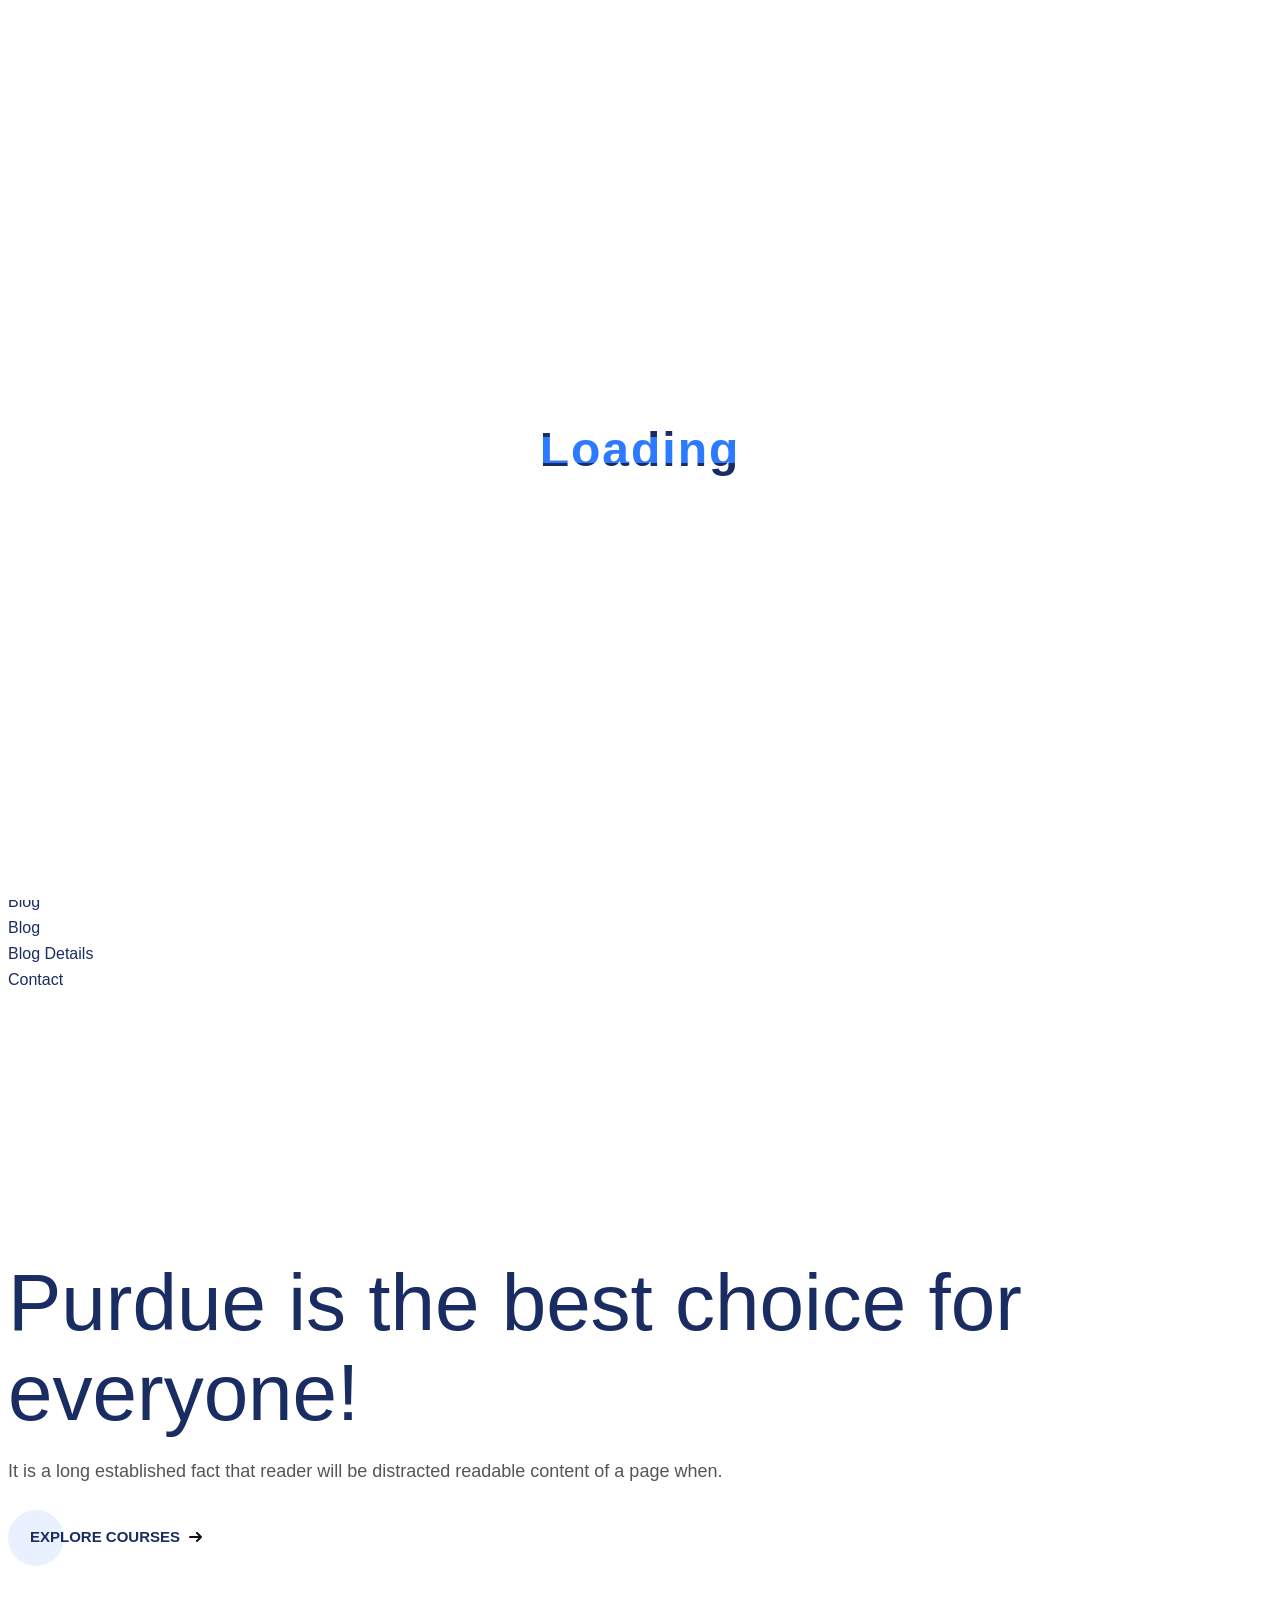
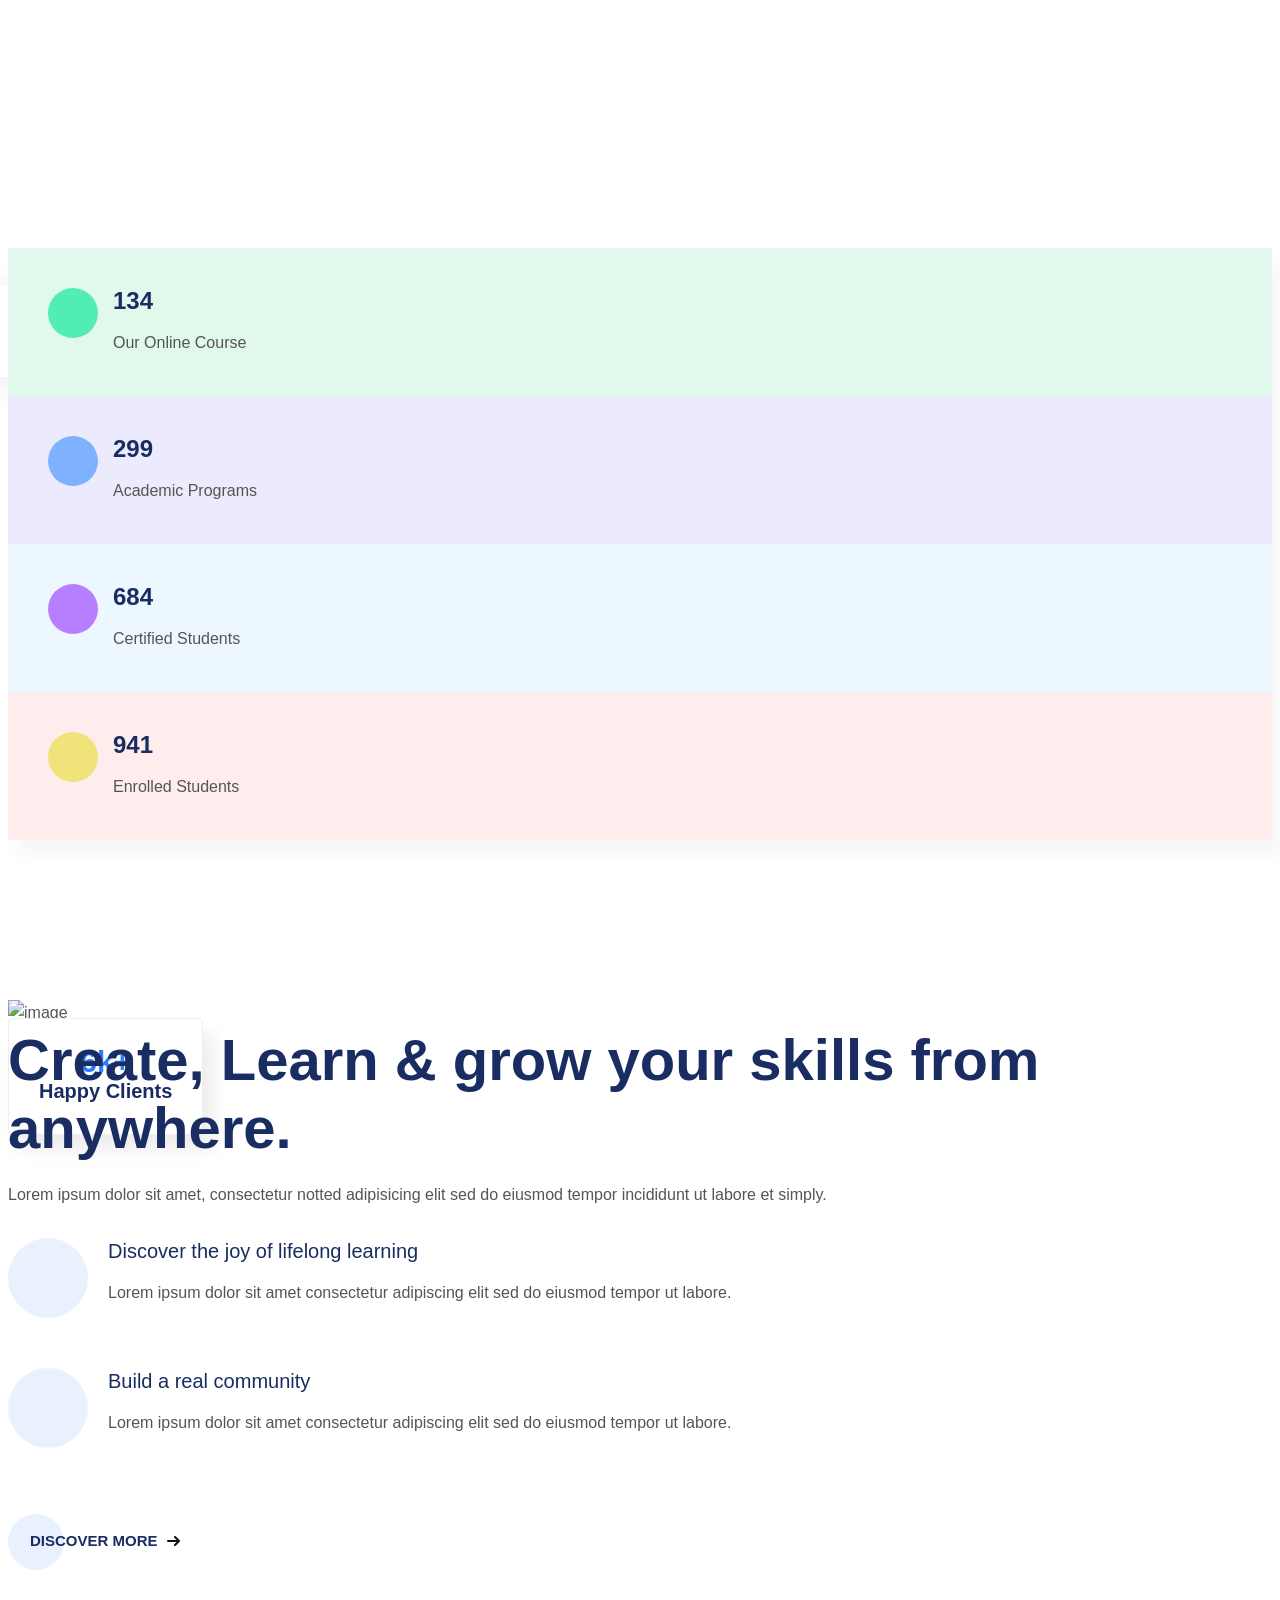
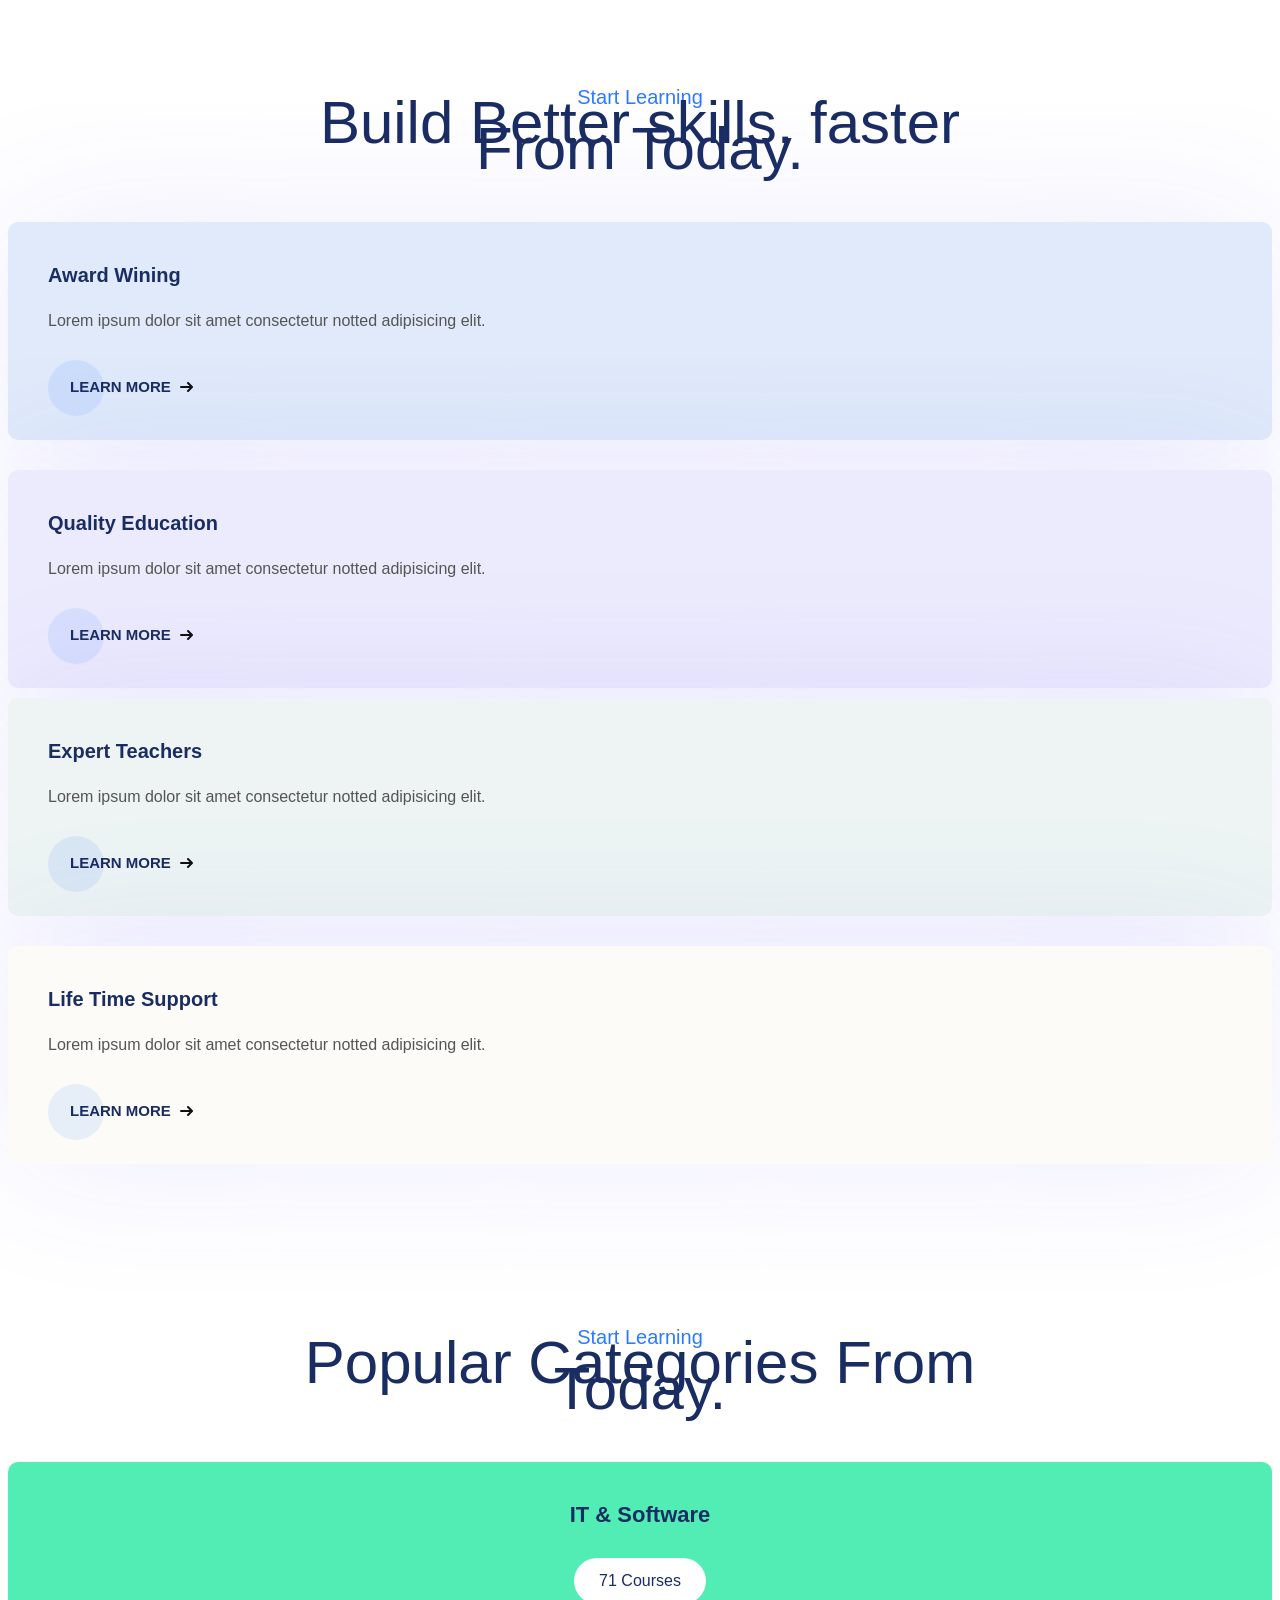
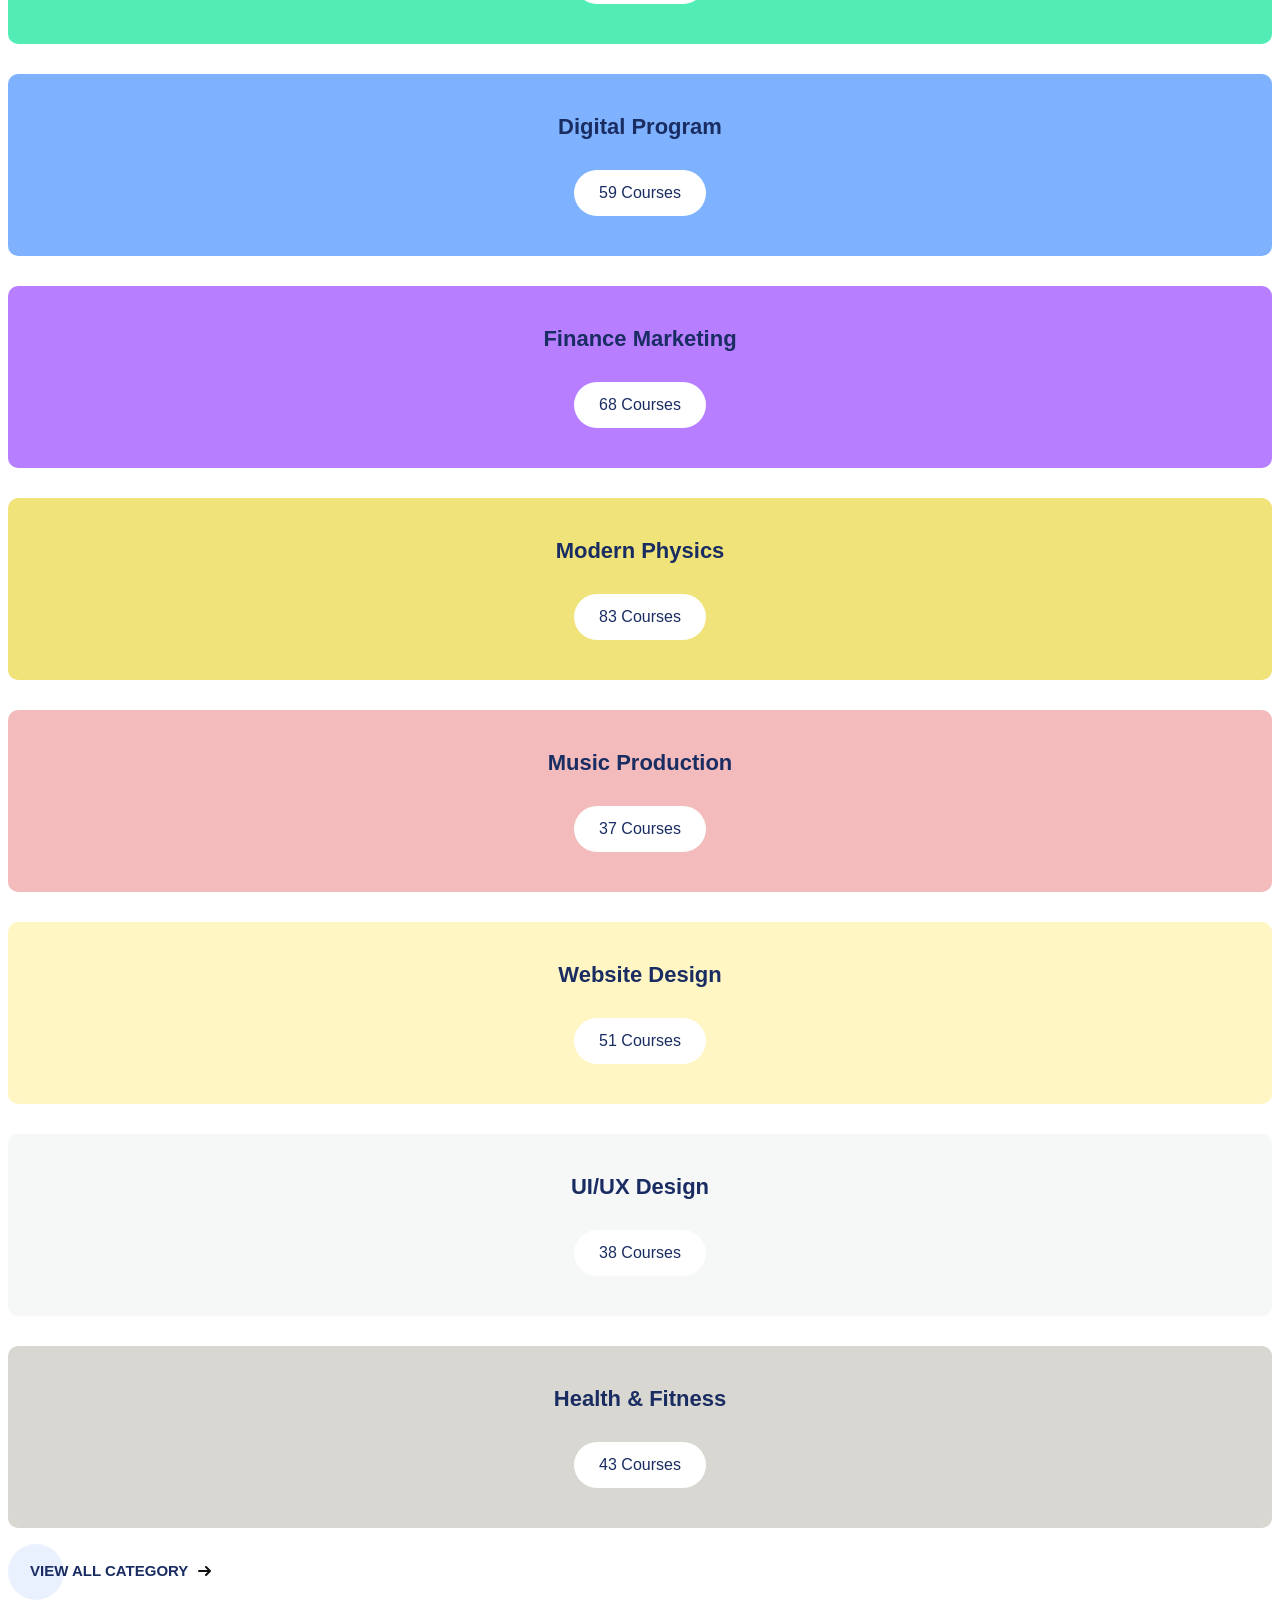
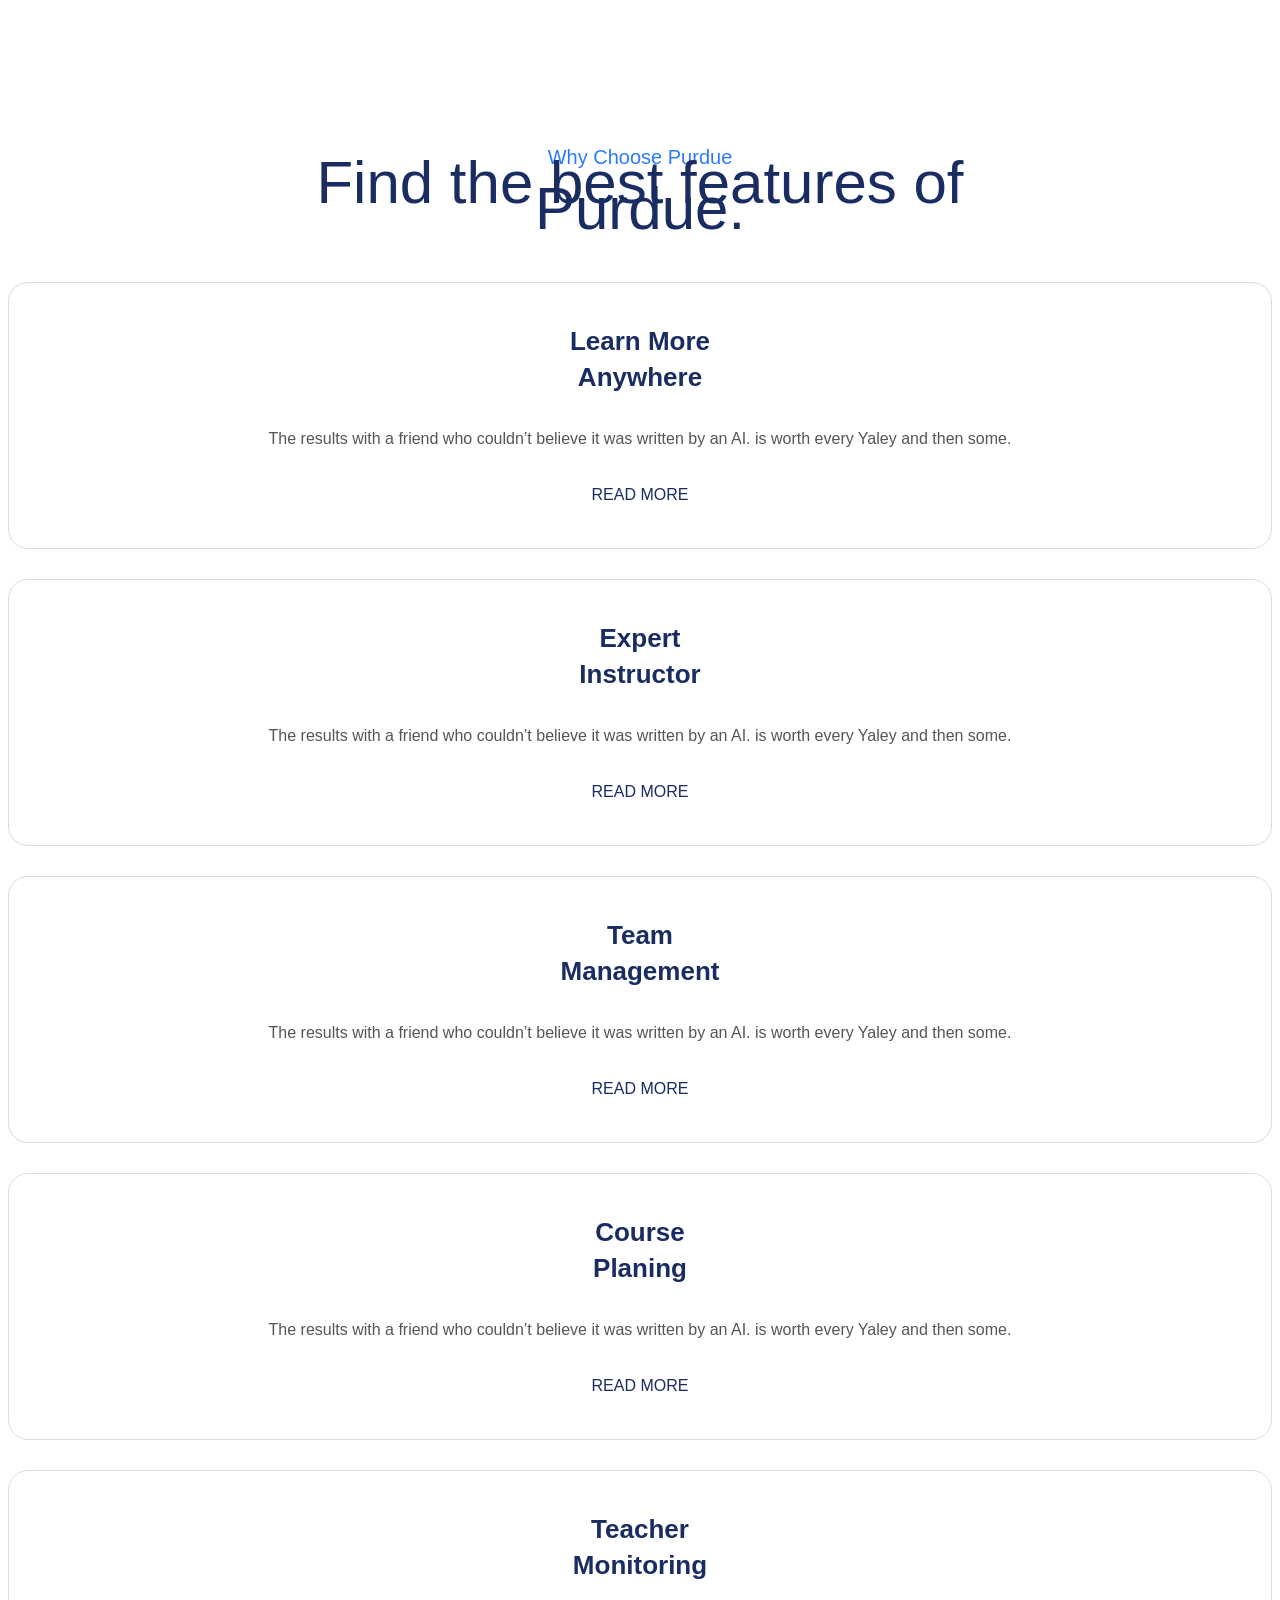
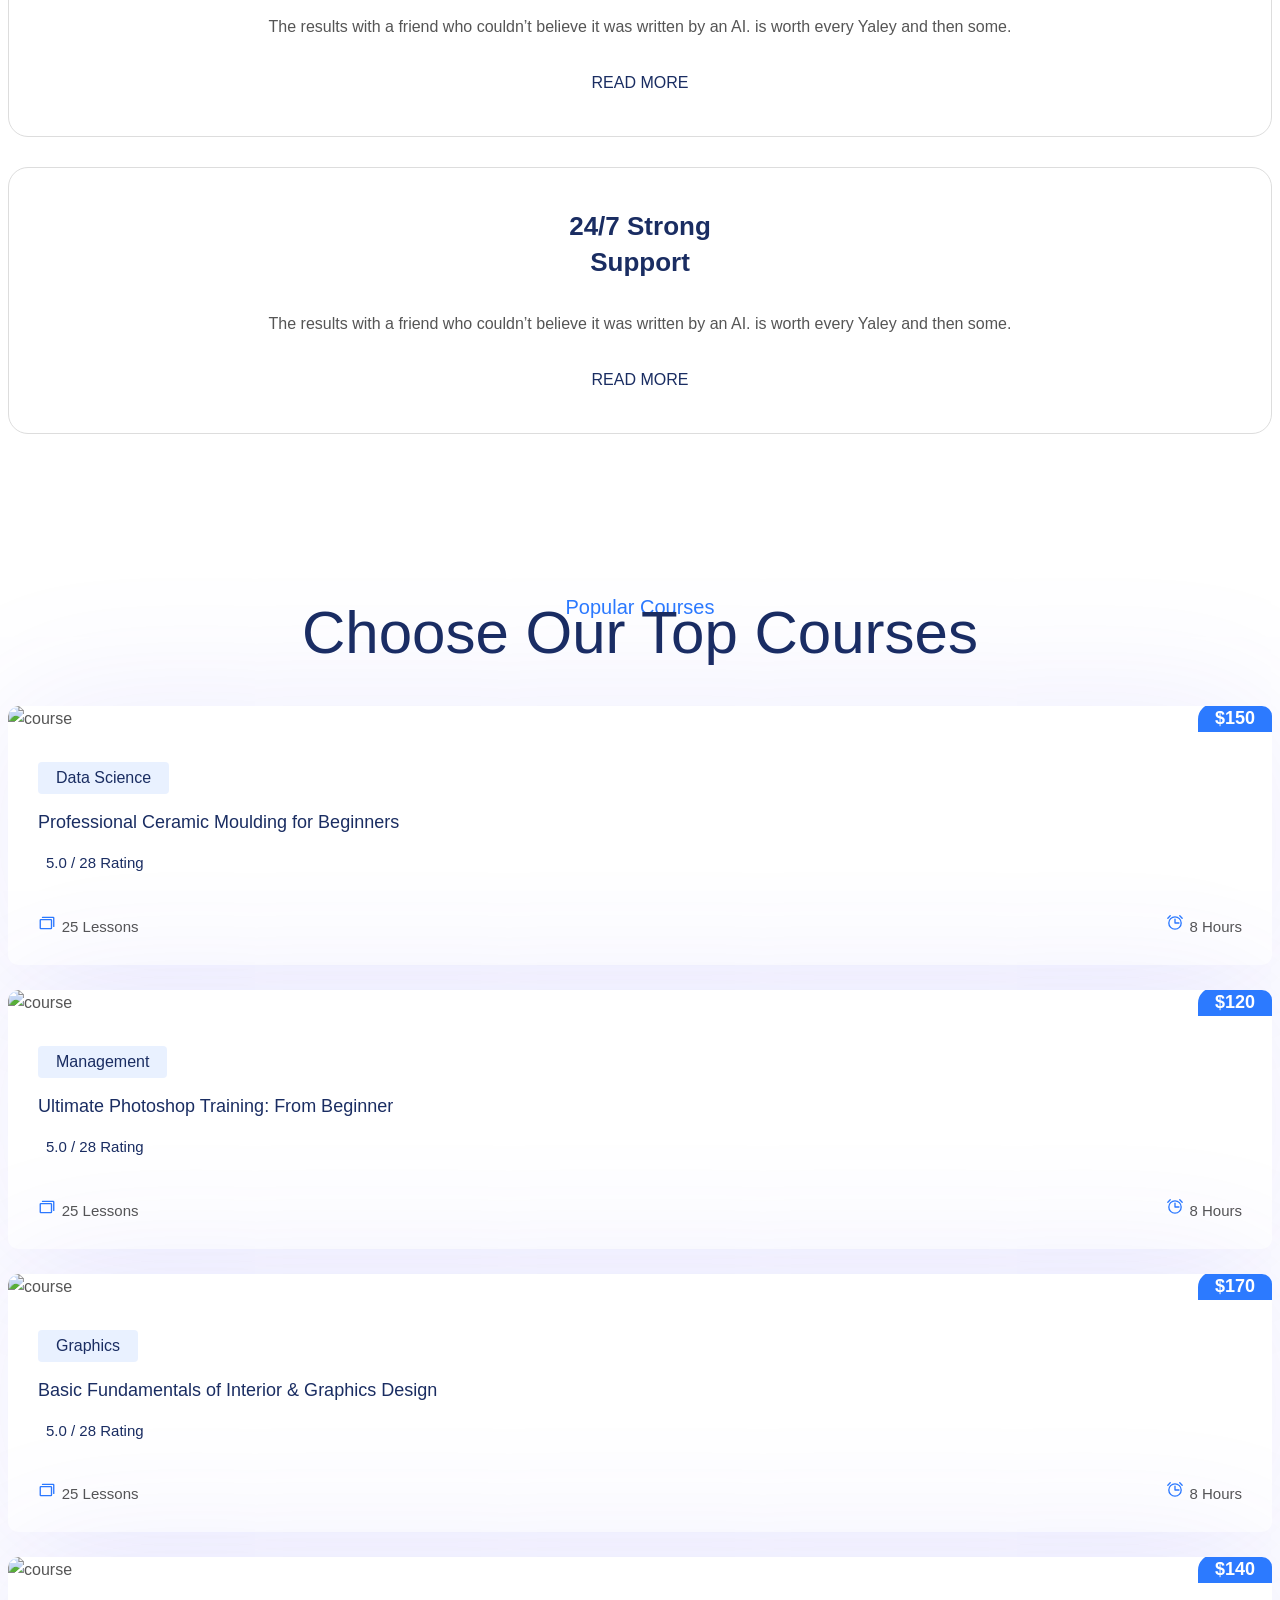
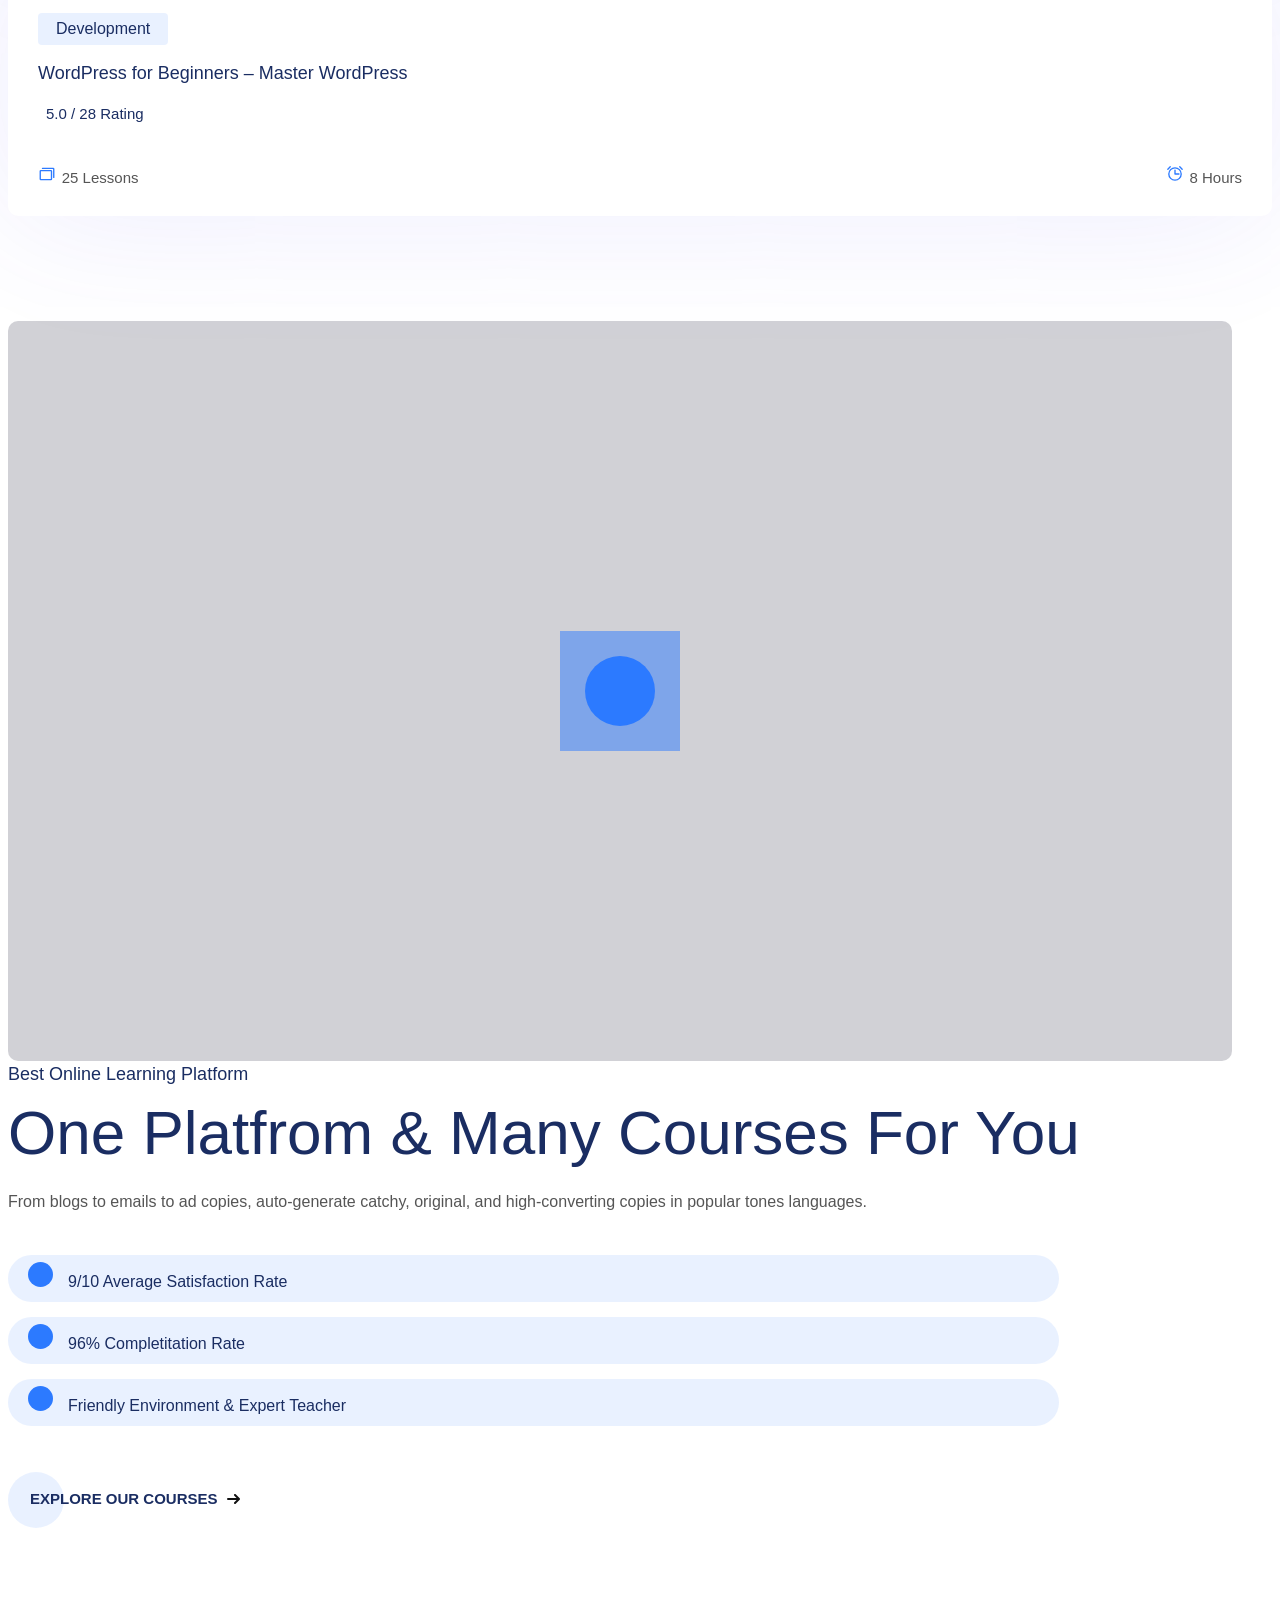
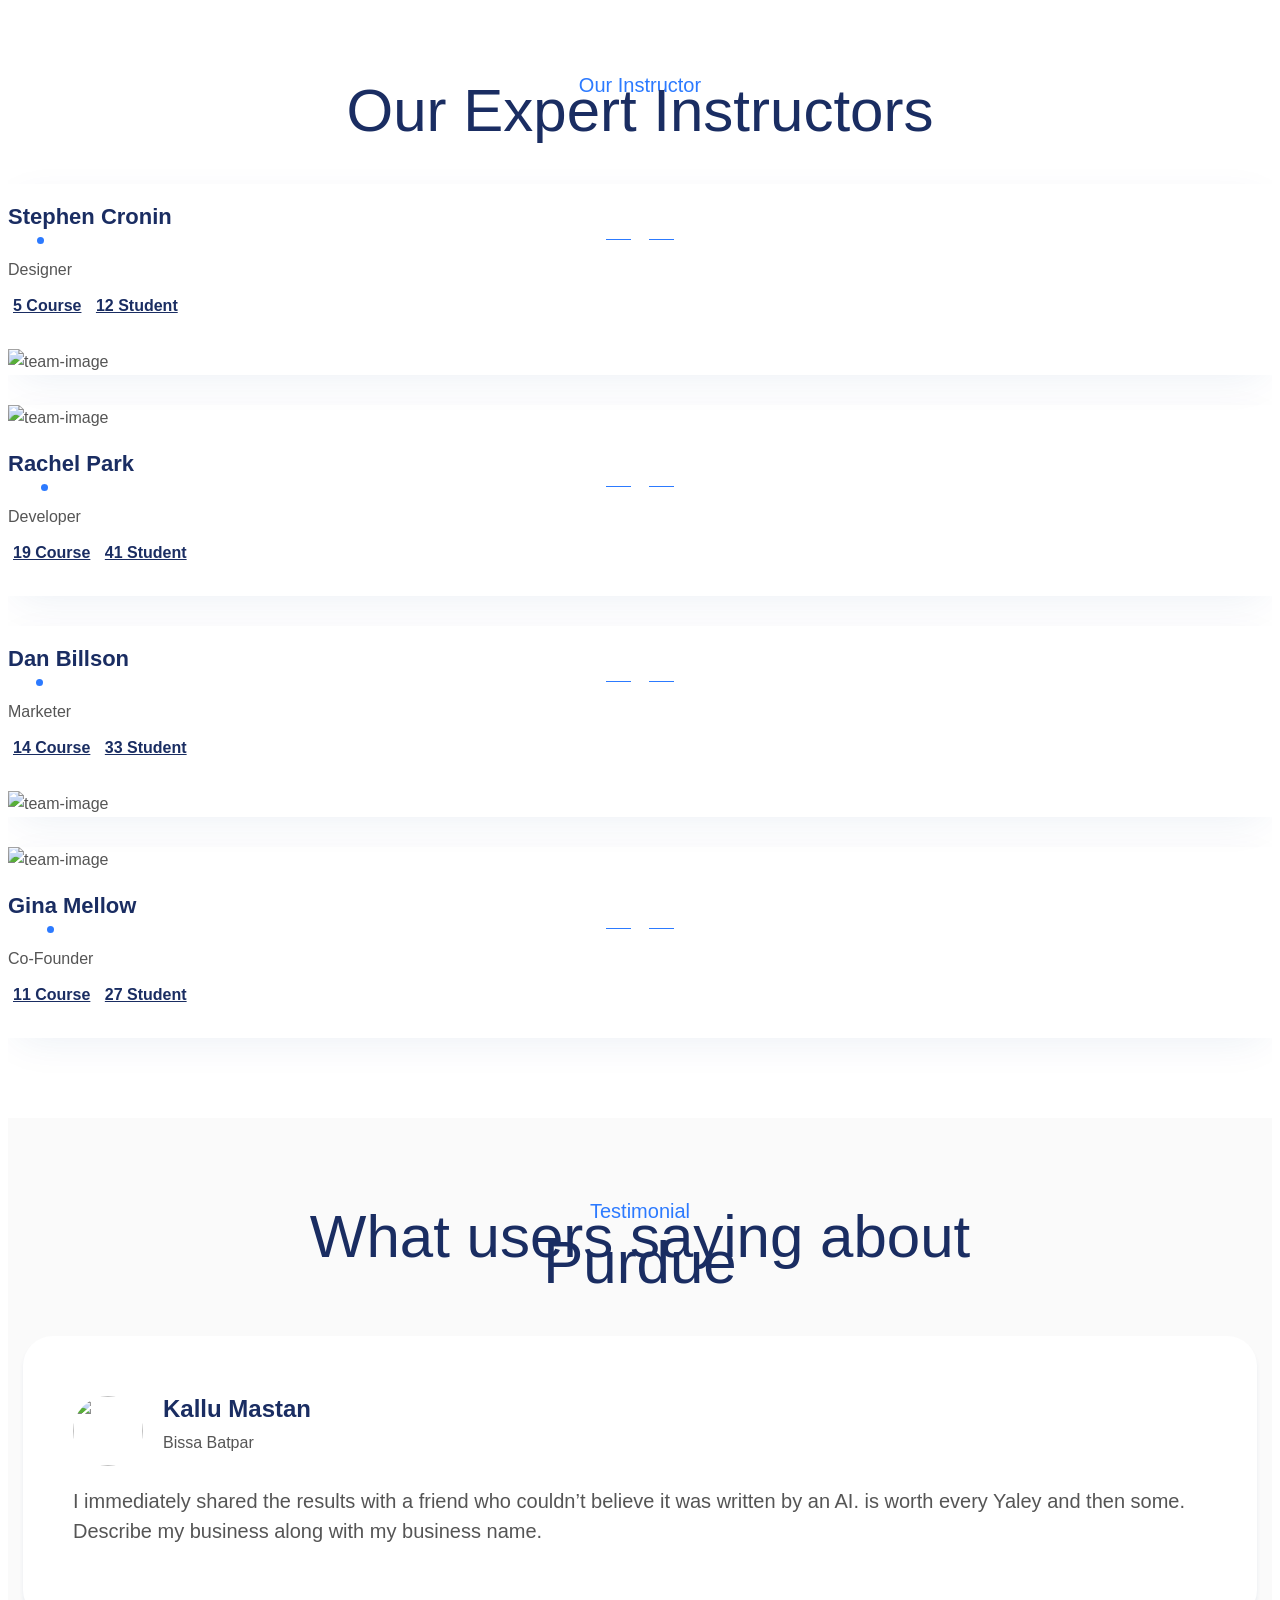
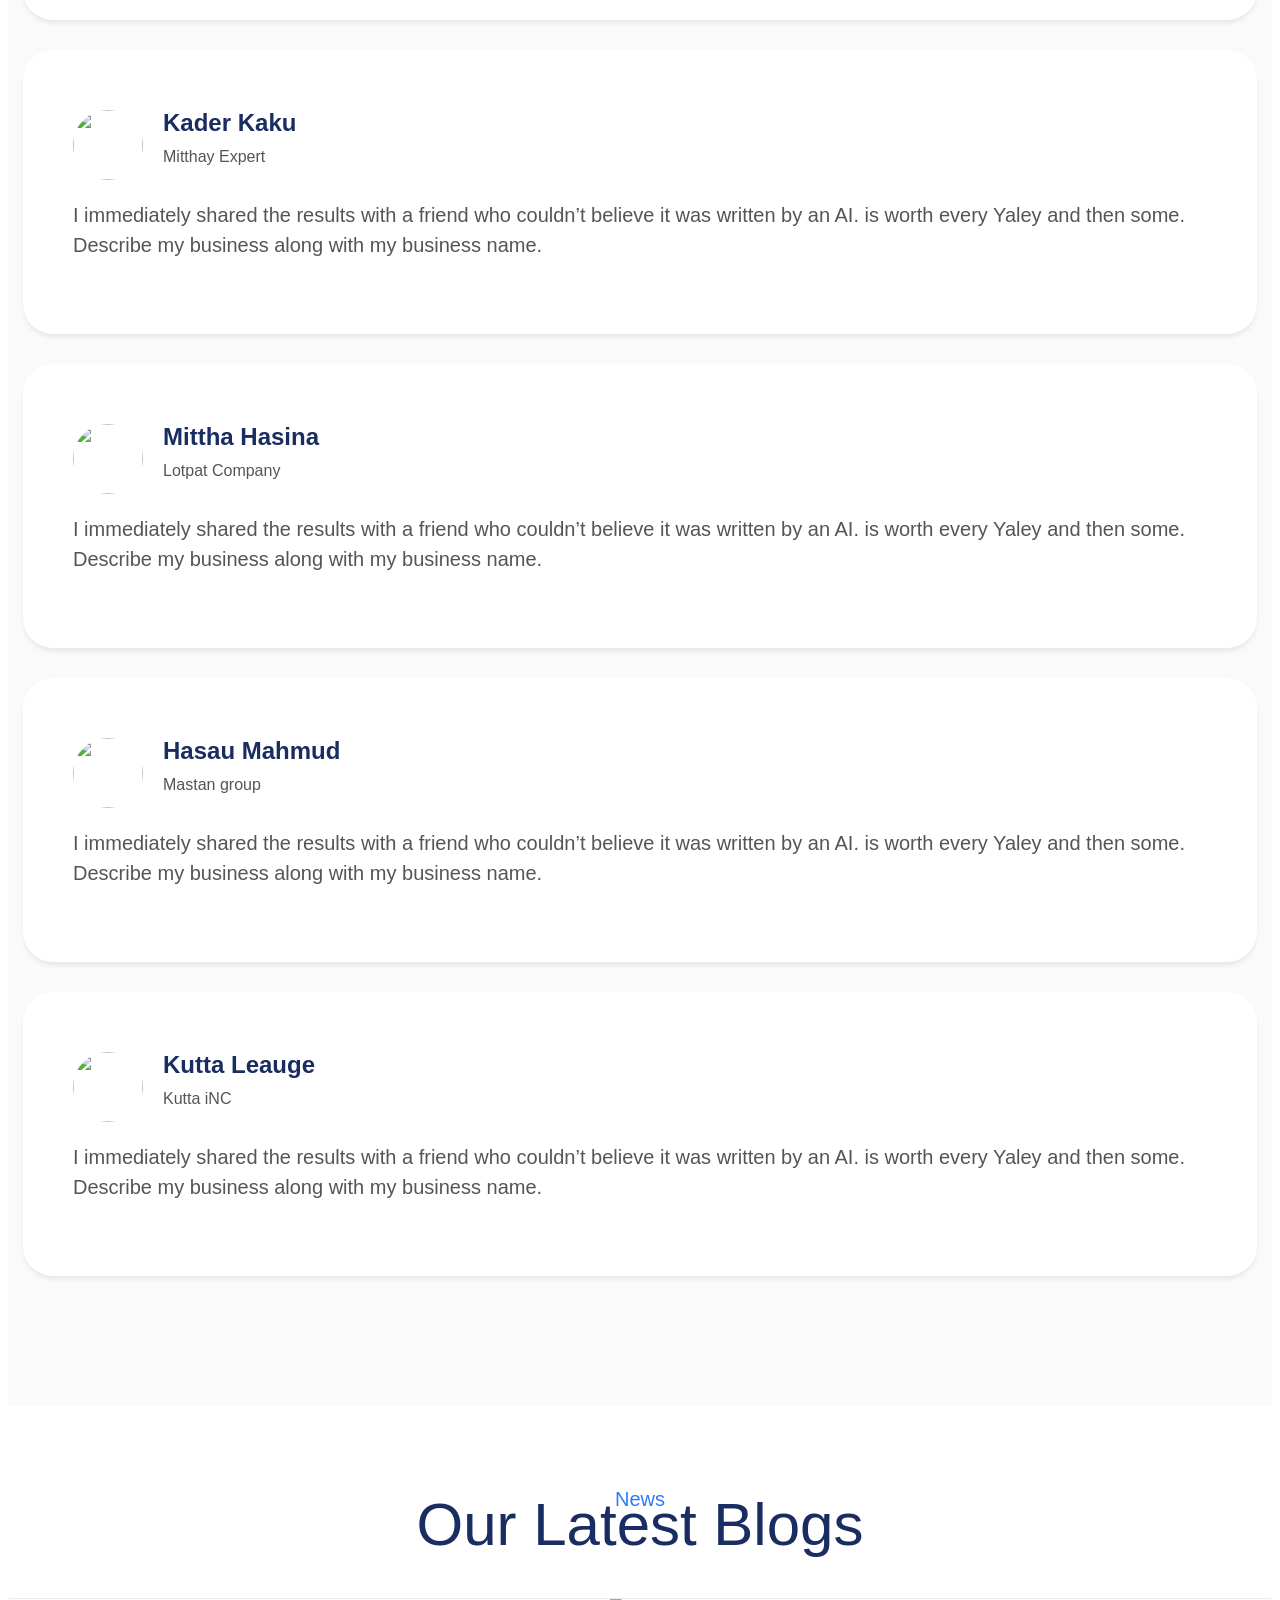
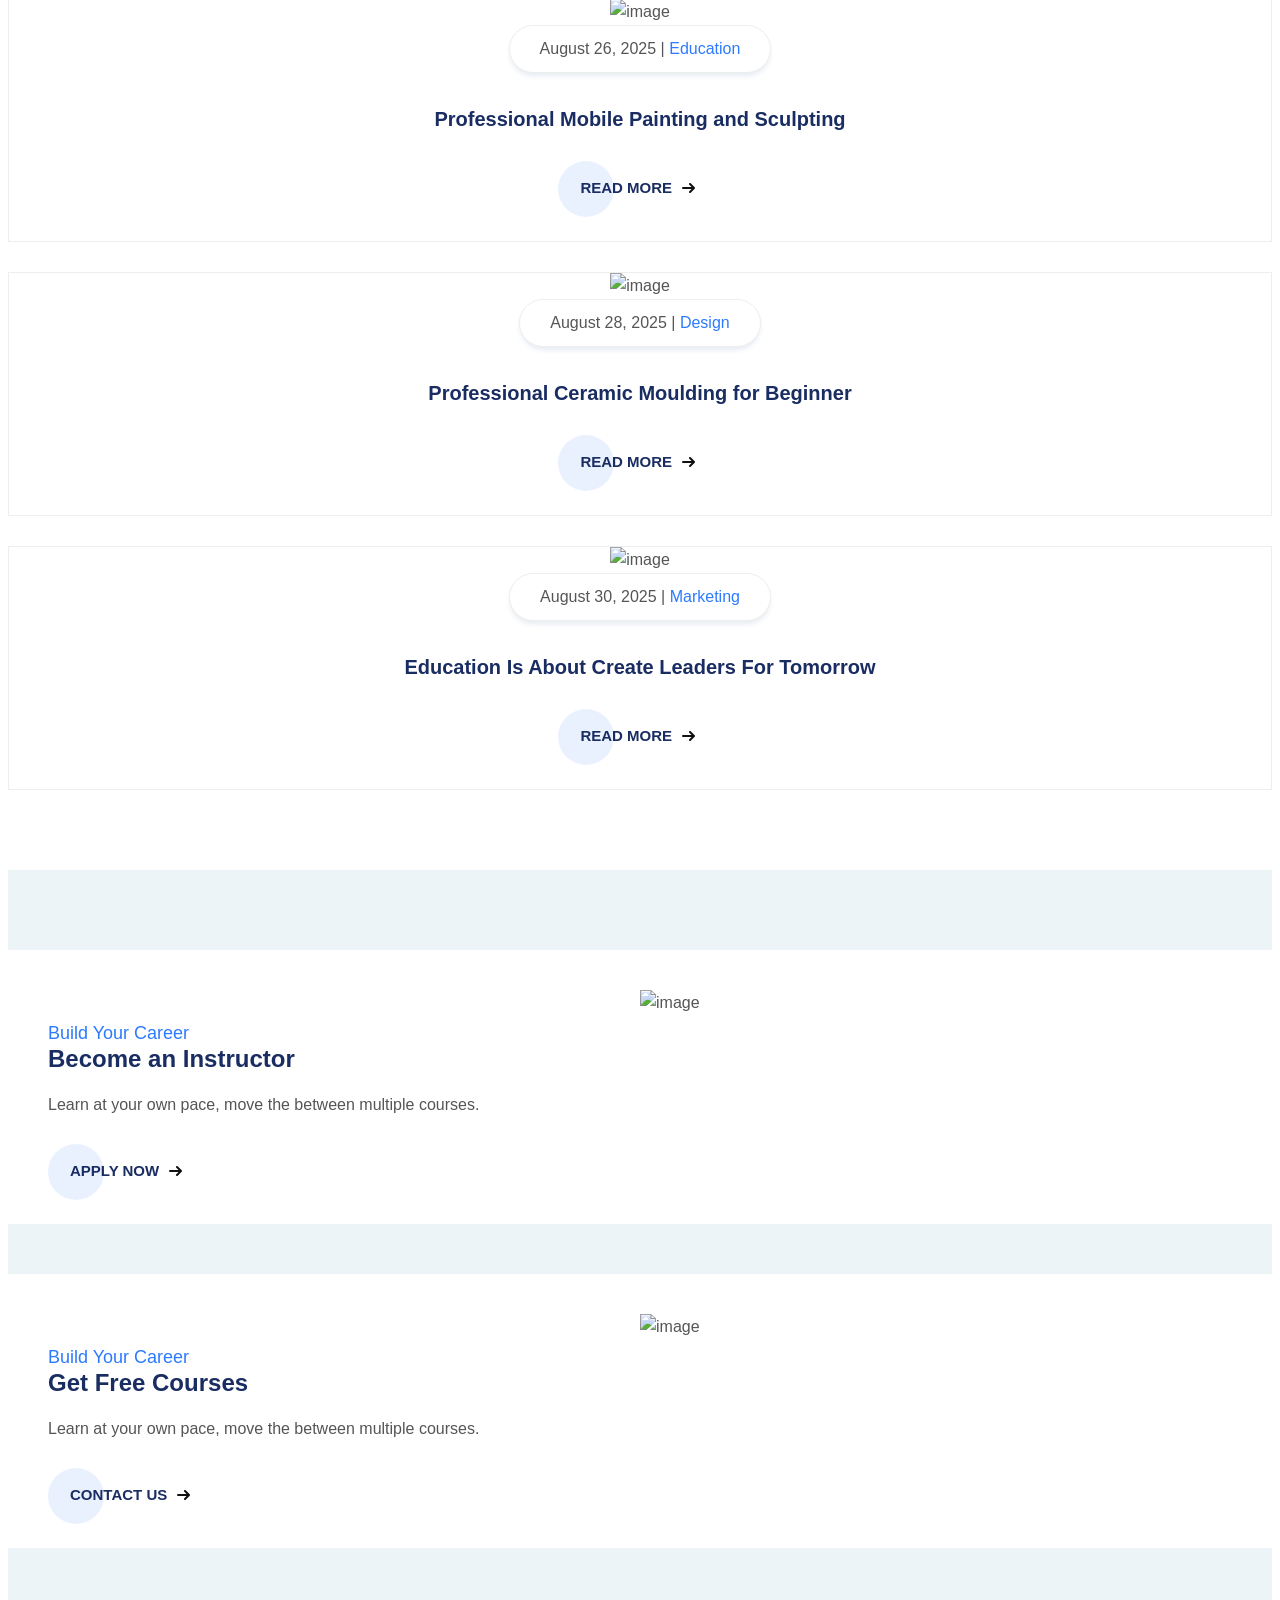
==== commit 3577ac69: "Update index.html" ====
--- a/index.html
+++ b/index.html
@@ -30,7 +30,7 @@
 		<!-- animate CSS -->
 		<link rel="stylesheet" href="assets/css/animate.css">			
 		<!-- Style CSS -->					
-		<link rel="stylesheet" href="assets/css/style.css">				
+		<link rel="stylesheet" href="css/style.css">				
 		<!-- HTML5 shim and Respond.js IE8 support of HTML5 elements and media queries -->
 		<!-- WARNING: Respond.js doesn't work if you view the page via file:// -->
 		<!--[if lt IE 9]>
@@ -1348,4 +1348,4 @@
 	<!-- scripts js -->	
 		<script src="assets/js/scripts.js"></script>				
 </body>
-</html>+</html>
--- a/css/style.css
+++ b/css/style.css
@@ -0,0 +1,5022 @@
+/*
+Author       : theme_ocean
+Template Name: Purdue - Education HTML Template
+Version      : 1.0
+*/
+/*=============================================================
+    CSS INDEX
+    =============================
+    01. GENERAL STYLE (body, link color, section-title, preloader btn, overlay, section-padding etc)
+    02. START BOOTSTRAP NAVIGATION OVERRIDES
+    03. START HOMEPAGE CSS STYLE
+    04. START TOP PROMO DESIGN
+    05. START ABOUT CSS DESIGN
+    06. START COUNTER DESIGN
+    07. START FEATURES DESIGN
+    08. START COURSE DESIGN
+    09. START COURSE PROMOTION DESIGN
+    10. START TOPIC DESIGN
+    11. START REVIEWS DESIGN
+    12. START TEAM DESIGN
+    13. START BLOG DESIGN
+    14. START FOOTER DESIGN
+    15. START PARTNER DESIGN
+    16. START SECTION TOP DESIGN
+    17. START PRICING DESIGN
+    18. START EVENTS DESIGN
+    19. START FAQ DESIGN
+    20. START ERROR DESIGN
+    21. START LOGIN AND REGISTER DESIGN
+    22. START CONTACT DESIGN
+    23. START ABOUT PAGE DESIGN
+    23. START NEWSLETTER DESIGN
+    24. START FREE COURSE+INSTRUCTOR DESIGN
+  =============================================================*/
+/*
+* ----------------------------------------------------------------------------------------
+* 01.GENERAL STYLE
+* ----------------------------------------------------------------------------------------
+*/
+body {
+color:#555;
+font-family: 'Lexend', sans-serif;
+font-size: 16px;
+font-weight: 400;
+line-height: 26px;
+overflow-x:hidden;
+}
+
+h1,
+h2,
+h3,
+h4,
+h5,
+h6 {
+  letter-spacing: 0px;
+  margin: 0px;
+  font-family: 'Lexend', sans-serif;
+  color: #1a2d62;
+  font-weight: 400;
+}
+a {
+	font-family: 'Lexend', sans-serif;
+    text-decoration: none;
+	color:#1a2d62;
+    -webkit-transition: all 0.2s;
+    -o-transition: all 0.2s;
+    transition: all 0.2s;
+}
+a:hover {
+    color: #fff;
+    text-decoration: none;
+}
+a:focus {
+    outline: none;
+    text-decoration: none;
+}
+inout{outline:none;}
+p {
+  margin-bottom: 0;
+}
+ul,
+li {
+    margin: 0;
+    padding: 0;
+	list-style:none;
+}
+html.lenis,
+html.lenis body {
+    height: auto;
+}
+
+.lenis.lenis-smooth {
+    scroll-behavior: auto !important;
+}
+
+.lenis.lenis-smooth [data-lenis-prevent] {
+    overscroll-behavior: contain;
+}
+
+.lenis.lenis-stopped {
+    overflow: hidden;
+}
+
+.lenis.lenis-smooth iframe {
+    pointer-events: none;
+}
+fieldset {
+    border: 0 none;
+    margin: 0 auto;
+    padding: 0;
+}
+b, strong {
+	font-weight: 600;
+}
+span{font-family: 'Lexend', sans-serif;}
+.no-padding { padding: 0 }
+
+/*END PRELOADER DESIGN*/
+.section-padding { padding: 80px 0 }
+/*START SECTION TITLE DESIGN*/
+.section-title {
+  margin-bottom: 60px;
+  position:relative;
+  text-align:center;
+}
+.section-title h4 {
+	color: #2c7aff;
+	font-weight: 500;
+	font-size: 20px;
+}
+.section-title h1 {
+  font-size: 60px;
+width:60%;
+font-weight: 500;
+margin:auto;
+}
+@media only screen and (max-width:960px) { 
+.section-title h1 {width:90%;}
+}
+@media only screen and (max-width:768px) { 
+.section-title h1 {font-size:50px;width:90%;}
+}
+@media only screen and (max-width:480px) { 
+.section-title h1 {font-size:40px;width:90%;}
+}
+.section-title p {
+	width: 100%;
+	margin: auto;
+	font-size: 40px;
+	font-weight: 800;
+	text-transform: capitalize;
+	line-height: 50px;
+	color: #1a2d62;
+}
+@media only screen and (max-width:480px){
+.section-title p {width:100%;}
+}
+.section-title p span {
+	background: #FEC961;
+	padding: 0 15px;
+	border-radius: 30px;
+	/* display: block; */
+}
+h1.section-title-white{color:#fff;}
+p.section-title-white{color:#fff;}
+.section-title-two{margin-bottom:60px;}
+.section-title-two h2 {
+	font-weight: 600;
+	font-size: 50px;
+}
+.section-title-two h2 span{color: #2c7aff;}
+
+/*END SECTION TITLE DESIGN*/
+/*START SCROLL TO TOP*/
+.topcontrol {
+	background: #2c7aff;
+	border-radius: 30px;
+	bottom: 5px;
+	-webkit-box-shadow: 0 1px 10px 0 rgba(0, 0, 0, 0.2);
+	box-shadow: 0 1px 10px 0 rgba(0, 0, 0, 0.2);
+	color: #fff;
+	cursor: pointer;
+	font-size: 22px;
+	height: 50px;
+	line-height: 47px;
+	opacity: 1;
+	-ms-filter: "progid:DXImageTransform.Microsoft.Alpha(Opacity=100)";
+	position: fixed;
+	right: 5px;
+	text-align: center;
+	-webkit-transition: all 0.2s ease 0s;
+	-o-transition: all 0.2s ease 0s;
+	transition: all 0.2s ease 0s;
+	width: 50px;
+}
+@media only screen and (max-width:768px) { 
+.topcontrol {display:none;}
+}
+.topcontrol:hover {
+    background: #2c7aff;
+    color: #fff;
+}
+/*END SCROLL TO TOP*/
+/*START PRELOADER DESIGN*/
+
+.preloaders {
+  position: fixed;
+  top: 50%;
+  left: 50%;
+  width: 100%;
+  height: 100%;
+  display: flex;
+  align-items: center;
+  justify-content: center;
+  z-index: 99999;
+  transform: translate(-50%, -50%);
+  background: #fff;
+}
+.loader {
+  font-size: 48px;
+  display: inline-block;
+  font-weight: bold;
+  color: #1a2d62;
+  box-sizing: border-box;
+  text-shadow: 0 0 2px #FFF, 0 0 1px #FFF, 0 0 1px #FFF;
+  letter-spacing: 2px;
+  position: relative;
+}
+.loader::after {
+  content: 'Loading';
+  position: absolute;
+  left: 0;
+  top: 0;
+  color: #2c7aff;
+  width: 100%;
+  height: 100%;
+  overflow: hidden;
+  box-sizing: border-box;
+  animation: animloader 6s linear infinite;
+}
+
+@keyframes animloader {
+  0% {
+    width: 0%;
+  }
+  100% {
+    width: 100%;
+  }
+}
+ 
+/*END LOADER*/
+
+::-moz-selection {
+	background: #2c7aff;
+	color: #fff;
+	text-shadow: none;
+}
+::selection {
+	background: #2c7aff;
+	color: #fff;
+	text-shadow: none;
+}
+/*BTN START*/
+.btn_one {
+	background: #2c7aff;
+	font-size: 15px;
+	padding: 15px 40px;
+	color:#fff;
+  display: inline-block;
+  border-radius:100px;
+  font-weight: 700;
+   box-shadow: 10px 15px 18px rgba(23, 23, 36, 0.1);
+  vertical-align: middle;
+  -webkit-transform: translateZ(0);
+  transform: translateZ(0);
+  box-shadow: 0 0 1px rgba(0, 0, 0, 0);
+  -webkit-backface-visibility: hidden;
+  backface-visibility: hidden;
+  -moz-osx-font-smoothing: grayscale;
+  position: relative;
+  -webkit-transition-property: color;
+  transition-property: color;
+  -webkit-transition-duration: 0.3s;
+  transition-duration: 0.3s;
+}
+.btn_one:before {
+  content: "";
+  position: absolute;
+  z-index: -1;
+  top: 0;
+  left: 0;
+  right: 0;
+  bottom: 0;
+  background: #fec961;
+  border-radius: 100px;
+  -webkit-transform: scaleY(0);
+  transform: scaleY(0);
+  -webkit-transform-origin: 50% 0;
+  transform-origin: 50% 0;
+  -webkit-transition-property: transform;
+  transition-property: transform;
+  -webkit-transition-duration: 0.3s;
+  transition-duration: 0.3s;
+  -webkit-transition-timing-function: ease-out;
+  transition-timing-function: ease-out;
+}
+.btn_one:hover, .btn_one:focus, .btn_one:active {
+  color: #fff;
+  border-radius:100px;
+}
+.btn_one:hover:before, .btn_one:focus:before, .btn_one:active:before {
+  -webkit-transform: scaleY(1);
+  transform: scaleY(1);
+  border-radius: 100px;
+}
+
+@media only screen and (max-width:880px) { 
+.btn_one {padding: 10px 20px;}
+}
+@media only screen and (max-width:480px) { 
+.btn_one {padding: 10px 30px;}
+}
+/*BTN END*/
+
+/*START BTN TWO*/
+.cta {
+  position: relative;
+  margin: auto;
+  padding: 18px 22px;
+  transition: all 0.2s ease;
+}
+.cta:before {
+  content: "";
+  position: absolute;
+  top: 0;
+  left: 0;
+  display: block;
+  border-radius: 28px;
+  background: rgba(44,122,255,0.1);
+  width: 56px;
+  height: 56px;
+  transition: all 0.3s ease;
+}
+.cta span {
+	position: relative;
+	font-size: 15px;
+	color: #1a2d62;
+	font-weight: 700;
+	text-transform: uppercase;
+}
+.cta svg {
+  position: relative;
+  top: 0;
+  margin-left: 10px;
+  fill: none;
+  stroke-linecap: round;
+  stroke-linejoin: round;
+  stroke: #111;
+  stroke-width: 2;
+  transform: translateX(-5px);
+  transition: all 0.3s ease;
+}
+.cta:hover:before {
+  width: 100%;
+  background: #2c7aff;
+}
+.cta:hover svg {
+  transform: translateX(0);
+}
+.cta:active {
+  transform: scale(0.96);
+}
+.cta:hover span{color:#fff;}
+.cta:hover svg {
+  position: relative;
+  top: 0;
+  margin-left: 10px;
+  fill: none;
+  stroke-linecap: round;
+  stroke-linejoin: round;
+  stroke: #fff;
+  stroke-width: 2;
+  transform: translateX(-5px);
+  transition: all 0.3s ease;
+}
+/*END BTN TWO*/
+/*START BTN THREE*/
+.btn_two {
+	color: #1a2d62;
+	border: 2px solid #2c7aff;
+	padding: 12px 30px;
+	font-weight: 600;
+	display: inline-block;
+	border-radius: 100px;
+	font-size: 16px;
+	transition: 0.3s;
+	background: #fff;
+}
+.btn_two:hover{
+	color: #fff;
+	border: 2px solid #2c7aff;
+	background:#2c7aff;
+}
+/*END BTN THREE*/
+/*
+* ----------------------------------------------------------------------------------------
+* 01.END GENERAL STYLE
+* ----------------------------------------------------------------------------------------
+*/
+.top_header_banner{background: #F9F4F1;}
+.top_header_banner2 {
+	background: linear-gradient(to left, rgb(228, 242, 254), rgb(255, 238, 254));
+}
+/*START TOP HEADER DESIGN*/
+.logo-contact {
+	padding: 5px 0;
+	background: #2c7aff;
+}
+@media only screen and (max-width:960px){
+.logo-contact{display:none;}
+}
+.logo-img{}
+.logo-img a {
+	color: #fff;
+	font-size: 40px;
+	text-transform: uppercase;
+	margin-top: 5px;
+	display: inline-block;
+}
+.single-top-contact {margin-top:6px;}
+@media only screen and (max-width:880px) { 
+.single-top-contact{margin-bottom:30px;}
+}
+.single-top-contact i {
+	color: #fff;
+	float: left;
+	margin-right: 15px;
+	font-size: 24px;
+	margin-bottom: 0px;
+}
+.single-top-contact h4{
+font-size: 15px;
+color: #fff;
+margin-bottom: 0px;
+overflow: hidden;
+padding-top: 3px;
+}
+.single-top-contact h4 a{color: #fff;}
+/*TOP SOCIAL PROFILES*/
+.top_social_profile ul{
+list-style: outside none none;
+margin: 0;
+padding: 0;
+float:right;
+}
+.top_social_profile ul li{display: inline-block;}
+.top_social_profile ul li a {
+	/* background:#fff; */
+	text-align: center;
+	border: 0px;
+	text-transform: uppercase;
+	-webkit-transition: all 0.3s ease 0s;
+	-o-transition: all 0.3s ease 0s;
+	transition: all 0.3s ease 0s;
+	margin-right: 5px;
+	font-size: 16px;
+	color: #fff;
+	display: block;
+	width: 35px;
+	height: 35px;
+	line-height: 35px;
+	border-radius: 30px;
+}
+@media only screen and (max-width:768px) { 
+.top_social_profile ul li a{margin-right:10px;margin-bottom:10px;}
+}
+.top_social_profile ul li a:hover{
+color:#fff;
+}
+.top_f_facebook:hover{background:#3B5998;}
+.top_f_twitter:hover{background:#1A90D9;}
+.top_f_instagram:hover{background:#FF5252;}
+.top_f_linkedin:hover{background:#0e76a8;}
+/*END LOGO WITH CONTACT*/
+/*
+* ----------------------------------------------------------------------------------------
+* 02.START BOOTSTRAP NAVIGATION OVERRIDES
+* ----------------------------------------------------------------------------------------
+*/
+.col-20{
+	width: 15%;
+}
+.col-60{
+	width: 55%;
+}
+.col-30{
+	width: 30%;
+}
+.site-logo{
+	width: 150px;
+}
+.site-logo a{
+	display: block;
+}
+.site-logo img{
+	max-width: 50%;
+}
+#navigation {
+	background: #fff;
+	padding: 15px 0;
+}
+.navigation2{
+	border-bottom: 0px !important;
+	background:#fff;
+}
+@media only screen and (max-width:960px){
+#navigation{border-bottom: 0px;}
+}
+.navbar-fixed {
+    z-index: 999;
+    position: fixed;
+    opacity: .98;
+    -ms-filter:"progid:DXImageTransform.Microsoft.Alpha(Opacity=98)";
+    width: 100%;
+    top: 0;
+    -webkit-animation: fadeInDown 800ms;
+    animation: fadeInDown 800ms;
+    -webkit-backface-visibility: hidden;
+    border-radius: 0px;
+    background: #fff !important;
+	box-shadow: 10px 15px 18px rgba(23, 23, 36, 0.03);
+}
+.navbar-fixed  .menu_ex_bg {
+	background: #fff;
+	padding: 20px 0px;
+	box-shadow: none;
+}
+@media only screen and (max-width:960px){
+#navigation.navbar-fixed{display:none;}
+}
+#main-menu{
+}
+#main-menu ul{
+	list-style-type: none;
+}
+
+#main-menu ul li {
+	display: inline-block;
+	padding: 0 9px;
+	position: relative;
+	line-height: 60px;
+}
+@media only screen and (max-width:1140px){
+#main-menu ul li {padding: 0 9px;}
+}
+#main-menu ul li a {
+	position: relative;
+	text-transform: capitalize;
+	color: #1a2d62;
+	font-weight: 600;
+	transition: .5s;
+	font-size: 16px;
+}
+#main-menu ul li a:hover,
+#main-menu ul li a:focus{
+	color: #2c7aff;
+}
+#navigation .header-btn {
+	padding-right:20px;
+}
+
+
+
+
+
+/*-------------------------------
+# Dropdwon menu 
+--------------------------------*/
+
+#navigation #main-menu ul li ul ,
+#navigation #main-menu ul li ul li ul {	
+	background: #fff;
+	-webkit-box-shadow: 0 0 10px 3px rgba(0,0,0,.05);
+	box-shadow: 0 0 10px 3px rgba(0,0,0,.05);
+	left: -55px;
+	list-style: outside none none;
+	margin:  0;
+	opacity: 0;
+	-ms-filter:"progid:DXImageTransform.Microsoft.Alpha(Opacity=0)";
+	padding:0px;
+	position: absolute;
+	text-align: left;
+	top: 120%;
+	-webkit-transition:all 0.5s ease 0s;
+	-o-transition: all 0.5s ease 0s;
+	transition: all 0.5s ease 0s;
+	visibility: hidden;
+	width: 210px;
+	z-index: 999;
+	border-radius: 0px;
+	border-top: 2px solid #2c7aff;
+}
+#navigation #main-menu .menu-item-has-children {
+	position: relative;
+	margin-right: 20px;
+}
+#navigation #main-menu .menu-item-has-children::after {
+	position: absolute;
+	content: "\f107";
+	font-family:"Font Awesome 6 Free";
+	margin-top: 0px;
+	margin-left: 0;
+	font-size: 10px;
+	right: -10px;
+	top: 0px;
+	color: #0b104a;
+	font-size: 13px;
+	font-weight: 600;
+}
+#navigation #main-menu ul li  ul li{
+	position: relative;
+}
+#navigation #main-menu ul li ul li ul{
+	top: 0;
+	right: auto;
+	left: 205px;
+}
+#navigation.navbar-fixed #main-menu ul li li a{
+	color: #1a2d62;
+} 
+#navigation #main-menu ul li:hover ul,
+#navigation #main-menu ul li ul li:hover > ul{
+	opacity: 1;
+	-ms-filter: "progid:DXImageTransform.Microsoft.Alpha(Opacity=100)"; 
+	visibility: visible;
+	top: 100%;
+}
+#navigation #main-menu ul li ul li {display: block; margin: 0; padding: 0;}
+
+#navigation #main-menu ul li ul li a {
+	display: block;
+	font-size: 16px;
+	line-height: 30px;
+	font-weight: 600;
+	padding: 10px 30px;
+	position: relative;	
+	transition: all 0.3s ease 0s !important;
+	visibility: inherit !important;
+	opacity: inherit !important;
+	text-transform: capitalize;
+	border-bottom: 1px solid #e8e5e5;
+}
+
+#navigation #main-menu ul li ul li a:hover{
+	color: #1a2d62;
+	background-color: #fafafa;
+	text-decoration: none;
+}
+@media only screen and (max-width: 991px){
+	
+.col-60{
+display: none!important;
+}
+
+#sm_menu_ham {
+display: block;
+top: 40px;
+right: 11%;
+position: absolute;
+}
+.sidebar{
+padding-top: 100px;
+}
+}
+
+@media only screen and (max-width: 767px){
+.spt-130 {
+padding-top: 90px;
+}	
+#mobile_menu{
+display: block;
+width: 100%;
+
+}
+}
+@media only screen and (max-width: 575px){
+#navigation {padding: 30px 20px;}
+#sm_menu_ham {top: 60px;}
+}
+.header-btn{
+	display: inline-block;
+	font-weight: 600;
+	font-size: 18px;
+	color: #0b104a;
+	transition: .5s;	
+}
+.header-btn:hover,
+.header-btn:focus{
+	color: #2c7aff;
+	
+}
+
+
+.home_lc {
+	display: inline-block;
+	margin-top:15px;
+}
+.hlc {
+	position: relative;
+	margin-right: 30px;
+	display: inline-block;
+}
+.home_lc a i {
+	display: flex;
+	align-items: center;
+	justify-content: center;
+	color: #1a2d62;
+	font-size: 26px;
+}
+.home_lc a .gactive {
+	width: 20px;
+	height: 20px;
+	background: #2c7aff;
+	border-radius: 50%;
+	display: flex;
+	align-items: center;
+	justify-content: center;
+	color: #fff;
+	font-size: 14px;
+	position: absolute;
+	top: -10px;
+	right: -11px;
+}
+.call_to_action{
+float: right;
+margin-top:0px;}
+#navigation.navbar-fixed .call_to_action{margin-top:5px;}
+.call_to_action a {}
+.select_cat select {
+	width: 50%;
+	float: left;
+	margin-top: 15px;
+	padding: 10px;
+	font-weight: 700;
+	font-size: 15px;
+	border: 1px solid #ededed;
+}
+.select_cat select option{
+	padding: 10px;
+}
+.select_cat select:focus{
+box-shadow:none;
+}
+/*
+* ----------------------------------------------------------------------------------------
+* 02.END BOOTSTRAP NAVIGATION OVERRIDES
+* ----------------------------------------------------------------------------------------
+*/
+/*
+* ----------------------------------------------------------------------------------------
+* 03. START HOMEPAGE CSS STYLE
+* ----------------------------------------------------------------------------------------
+*/
+.top_header_banner {
+	position: relative;
+	background: url(../images/banner/bg-scaled.jpg);
+	background-repeat: no-repeat;
+	background-size: cover;
+	background-position: center;
+}
+.home_bg {
+	height: 900px;
+	position: relative;
+}
+.home_bg2{
+height:700px;
+position:relative;
+}
+.home_content{padding-top:250px;position:relative;}
+.hc_pt{padding-top:150px;position:relative;}
+@media only screen and (max-width:768px) { 
+.home_content{padding-left:30px;padding-right: 20px;}
+}
+.home_content h1 {
+	font-size: 80px;
+	font-weight: 500;
+	line-height: 90px;
+	margin-bottom: 20px;
+}
+ @media only screen and (max-width:960px){
+.home_content h1 {font-size: 60px;line-height:70px;}
+ }
+.home_content h1 span{color:#2eca7f;}
+.home_content p {
+	margin-bottom: 40px;
+	font-weight: 400;
+	font-size: 18px;
+}
+.home_me_img{	
+position: absolute;
+bottom: 0;}
+.home_me_img img{position:relative;}
+.home_img_two{padding-top:150px;padding-left:50px;}
+
+@media only screen and (max-width:480px) { 
+.home_me_img{display:none;}
+.home_img_two{display:none;}
+}
+
+.home_ps {
+	background: #fff;
+	width: 200px;
+	padding: 20px;
+	border-radius:0px;
+	box-shadow: 0px 0 30px rgba(1, 41, 112, 0.08);
+	position: absolute;
+	top: 50%;
+}
+.home_ps img {
+	width: 40px;
+	float: left;
+	margin-right: 10px;
+}
+.home_ps h2 {
+	overflow: hidden;
+	font-weight: 800;
+}
+.home_ps span{font-size: 14px;}
+
+.home_ps2 {
+	background: #fff;
+	width: 200px;
+	padding: 20px;
+	border-radius:0px;
+		position: absolute;
+	top: 10%;
+	right:0;
+	box-shadow: 0px 0 30px rgba(1, 41, 112, 0.08);
+}
+.home_ps2 img {
+	width: 40px;
+	float: left;
+	margin-right: 10px;
+}
+.home_ps2 h2 {
+	overflow: hidden;
+	font-weight: 800;
+}
+.home_ps2 span{font-size: 14px;}
+
+/*HOME TWO BANNER CSS*/
+.hero-text2{position:relative;}
+.hero-text2 h1 span{color: #2c7aff;}
+.hero-text2 h1 {
+	font-size: 66px;
+	font-weight: 500;
+	letter-spacing: 0;
+	line-height: 76px;
+	padding-top: 250px;
+	margin-bottom: 20px;
+}
+@media only screen and (max-width:960px){
+.hero-text2 h1 {padding-top:150px;font-size:64px;line-height:74px;}
+}
+@media only screen and (max-width:768px){
+.hero-text2 h1 {padding-top:150px;font-size: 64px;line-height: 74px;}
+}
+@media only screen and (max-width:480px){
+.hero-text2 h1 {padding-top:250px;font-size: 34px;line-height:44px;}
+}
+.hero-text2 p {
+	width:80%;
+	font-weight:500;
+	margin-bottom: 30px;
+}
+.hero-text-img2 {
+	position: absolute;
+	bottom: 0;
+}
+.hero-text-img2{}
+@media only screen and (max-width:960px) { 
+.hero-text-img2 img{display:none;}
+}
+/*SUBSCRIBE FIELD*/
+.banner_subs2 {
+	display: block;
+	position: relative;
+	margin-top: 30px;
+}
+@media only screen and (max-width:480px){
+.banner_subs2 {display: none;}
+}
+.banner_subs2 button{border:none;}
+.home_si2 {
+	background: #fff;
+	border-radius: 0px;
+	color: #0b104a;
+	display: block;
+	height: 70px;
+	letter-spacing: 1px;
+	margin: 0;
+	padding: 0 60px 0 20px;
+	text-transform: capitalize;
+	width: 100%;
+}
+.home_si2:focus{
+outline:0 none;
+box-shadow:none;
+border: 1px solid #2c7aff!important;
+}
+.home_sb2 button {
+	background-color: #2c7aff;
+	border-radius: 0px;
+	color: #fff;
+	cursor: pointer;
+	display: block;
+	font-size: 20px;
+	height: 60px;
+	position: absolute;
+	right: 5px;
+	top: 5px;
+	padding: 0 20px;
+	width: 25%;
+	transition: 0.3s;
+}
+.home_sb2 button:hover{
+	color:#fff;
+	background:#2c7aff;
+}
+.home_tag {
+	margin-top: 30px;
+	position: relative;
+}
+.home_tag span{color: #1a2d62;}
+.home_tag a {
+	color: #1a2d62;
+	font-weight: 600;
+	padding: 0 5px;
+	text-decoration: underline;
+	transition: 0.3s;
+}
+.home_tag a:hover{color: #2c7aff;}
+/*END SUBSCRIBE FIELD*/
+/*
+* ----------------------------------------------------------------------------------------
+* 03. END HOMEPAGE CSS STYLE
+* ----------------------------------------------------------------------------------------
+*/
+/*
+* ----------------------------------------------------------------------------------------
+* 04. START TOP PROMO STYLE
+* ----------------------------------------------------------------------------------------
+*/
+.tp_feature_p3{padding-bottom:50px;}
+.tp_feature{
+padding-bottom:50px;
+}
+.single_tp {
+background: #E0EAFA;
+	padding: 40px;
+	margin-bottom: 30px;
+	position: relative;
+	-webkit-transition: all 0.3s ease 0s;
+	transition: all 0.3s ease 0s;
+	box-shadow: 0px 0px 150px 0px rgba(78, 67, 250, 0.1);
+	border-radius: 10px;
+}
+@media only screen and (max-width:880px){
+.single_tp {margin-bottom:30px;}
+}
+.single_tp h3 {
+	font-size: 20px;
+	font-weight: 800;
+	margin-bottom:20px;
+	overflow: hidden;
+}
+.single_tp i {
+	font-size: 36px;
+	margin-bottom: 20px;
+	color: #2c7aff;
+}
+.single_tp p {
+	margin-bottom: 40px;
+}
+.single_tp a {
+	color: #1a2d62;
+	transition: 0.3s;
+}
+.single_tp > a > i{}
+.st_one{margin-top:20px;background: #ECEBFD;}
+.st_two{margin-top:-20px;background:#edf4f3;}
+.st_three{margin-top:20px;background: #FCFBF7;}
+.single_tp:hover{
+background:#fff;
+box-shadow:0px 60px 60px rgba(0,0,0,0.1);
+position:relative;
+z-index:100;
+transform: translate(0, -10px);
+}
+@media only screen and (max-width:480px) { 
+.st_one{margin-top:0px;}
+.st_two{margin-top:0px;}
+.st_three{margin-top:0px;}
+}
+/*
+* ----------------------------------------------------------------------------------------
+* 04. END TOP PROMO CSS STYLE
+* ----------------------------------------------------------------------------------------
+*/
+/*
+* ----------------------------------------------------------------------------------------
+* 04. START ABOUT CSS STYLE
+* ----------------------------------------------------------------------------------------
+*/
+.ab_one {
+	padding-bottom: 50px;
+}
+.ab_content{margin-bottom:30px;position:relative;}
+.ab_content h2 {
+	margin-bottom: 20px;
+	line-height: 68px;
+	font-size: 58px;
+	font-weight: 600;
+}
+@media only screen and (max-width:480px) { 
+.ab_content h2{font-size: 42px;line-height: 52px;}
+}
+.ab_content h2 span {}
+.ab_content p{margin-bottom: 30px;}
+.ab_content p{margin-bottom: 30px;}
+.ab_content ul {margin-bottom:50px;}
+.ab_content ul li {
+	color: #1a2d62;
+	font-weight: 600;
+	line-height: 40px;
+}
+.abmv {
+	margin-bottom:30px;
+	overflow: hidden;
+}
+@media only screen and (max-width:767px) { 
+.abmv {
+	width: 100%;
+	float: none;
+	margin: 0;
+	margin-bottom:20px;
+}
+}
+.abmv i {
+	margin-bottom: 20px;
+	float: left;
+	margin-right: 20px;
+	background: rgba(44,122,255,0.1);
+	width: 80px;
+	height: 80px;
+	text-align: center;
+	line-height: 80px;
+	font-size: 30px;
+	border-radius: 100px;
+	color: #2c7aff;
+}
+.abmv h4 {
+	font-weight: 500;
+	overflow: hidden;
+	margin-bottom: 10px;
+	font-size: 20px;
+}
+.abmv p{overflow:hidden;width: 70%;}
+.cta_two{margin-top: 60px;}
+.ss_btn {
+	margin-top: 50px;
+}
+
+.ab_img{position:relative;}
+.ab_img img {}
+ @media only screen and (max-width:880px){
+.ab_img img {width: 100%;}
+.ab_img{
+margin-top:0px;
+margin-bottom:60px;
+}
+}
+.wc_year{text-align: center;}
+.wc_year h3 {
+	background: #fff;
+	top: 70%;
+	position: absolute;
+	border-radius: 5px;
+	padding: 30px;
+	border: 1px solid #eee;
+	font-size: 20px;
+	font-weight: 600;
+	box-shadow: 10px 15px 18px rgba(23, 23, 36, 0.08);
+}
+.wc_year h3 span{color:#2c7aff;font-size: 30px;}
+/*
+* ----------------------------------------------------------------------------------------
+* 05. END ABOUT CSS STYLE
+* ----------------------------------------------------------------------------------------
+*/
+/*
+* ----------------------------------------------------------------------------------------
+* 06. START COUNTER CSS STYLE
+* ----------------------------------------------------------------------------------------
+*/
+.count_area {
+	position:relative;
+	margin-top: -60px;
+	padding-bottom:80px;
+}
+@media only screen and (max-width:960px) { 
+.count_area {margin-top: 80px;}
+}
+.single-counter {
+	background: #fff;
+	border-radius: 0px;
+	padding: 40px;
+	box-shadow: 10px 15px 18px rgba(23, 23, 36, 0.04);
+}
+@media only screen and (max-width:960px) { 
+.single-counter{margin-bottom:30px;}
+}
+.single-counter span {
+	width: 50px;
+	float: left;
+	height: 50px;
+	line-height: 50px;
+	border-radius: 30px;
+	font-size: 20px;
+	text-align: center;
+	margin-right: 15px;
+	color:#1a2d62;
+}
+.single-counter h2 {
+	overflow: hidden;
+	font-weight: 600;
+	margin-bottom: 0;
+}
+.single-counter p{overflow: hidden;}
+.count_one{background:#e1f8ed;}
+.count_two{background:#ECEBFD;}
+.count_three{background:#ecf7ff;}
+.count_four{background:#ffecec;}
+
+.sc_one{color:#F26B65;background:#FFEFEE;}
+.sc_two{color:#2D36BB;background:#ECEDFF;}
+.sc_three{color:#57216C;background:#fff;}
+.sc_four{color:#448BB7;background:#1a2d62;}
+
+/*
+* ----------------------------------------------------------------------------------------
+* 06. END COUNTER CSS STYLE
+* ----------------------------------------------------------------------------------------
+*/
+
+/*
+* ----------------------------------------------------------------------------------------
+* 07.START FEATURES DESIGN
+* ----------------------------------------------------------------------------------------
+*/
+.marketing_content_area {
+	padding-bottom: 50px;
+	
+}
+.single_feature_one {
+	background:#fff;
+	margin-bottom: 30px;
+	padding:40px;
+	border-radius:20px;
+	text-align: center;
+	margin-bottom:30px;
+	position: relative;
+	border:1px solid #ddd;
+	z-index: 2;	
+		-webkit-transition: 0.3s;
+	-webkit-transition: 0.2s;
+	-o-transition: 0.3s;
+	transition: 0.3s;
+}
+.sf_top{overflow: hidden;}
+.sf_top  i{margin-bottom:30px;font-size: 60px;color: #2c7aff;}
+.single_feature_one h2 a {
+	font-size: 26px;
+	color: #1a2d62;
+	margin-bottom: 15px;
+	display: block;
+	text-transform: capitalize;
+	overflow: hidden;
+	line-height: 36px;
+	font-weight: 600;
+	transition: 0.3s;
+}
+.single_feature_one  p{margin-bottom:30px;}
+.single_feature_one:hover{
+	border:1px solid #2c7aff;
+}
+.ss_one{background:rgba(44,122,255,0.1);}
+.single_feature_one:hover .ss_one{background:#fff;}
+.ss_two{background:#ECFFFC}
+.ss_three{background:#E8F5FF}
+.ss_four{background:#E3F9F6}
+.ss_five{background:#FFF6EB}
+.ss_six{background:#E8FFEA}
+.ss_seven{background:#EEE8FF}
+.ss_eight{background:#FFE8E8}
+.single_feature_one a {
+	color: #1a2d62;
+	display: inline-block;
+	transition: 0.3s;
+	text-transform: uppercase;
+	font-weight: 500;
+}
+/*
+* ----------------------------------------------------------------------------------------
+* 07.END FEATURES DESIGN
+* ----------------------------------------------------------------------------------------
+*/
+/*
+* ----------------------------------------------------------------------------------------
+* 08.START COURSE DESIGN
+* ----------------------------------------------------------------------------------------
+*/
+.best-course{}
+
+.course-item{
+	background:#fff;
+	border-radius: 10px;	
+	position: relative;
+	overflow: hidden;
+	transition: .5s;
+	box-shadow: 0px 0px 150px 0px rgba(78, 67, 250, 0.1);
+	margin: 20px 0 25px;
+}
+
+.course-slider .owl-nav.disabled{
+	display: block;
+}
+.course-img img{
+	border-radius: 10px 10px 0 0;
+	width: 100%;
+}
+
+.course-hover{
+	width: 100%;
+	height: 100%;
+	background: #fff;
+	position: absolute;	
+	left: 0;
+	transform:translateX(-100%);
+	top: 0;
+	visibility: hidden;
+	opacity: 0;	
+	transition: .5s;
+}
+.course-item:hover .course-hover{
+	transform:translateX(0%);
+	opacity: 1;
+	visibility: visible;
+} 
+.chover_content{
+	position: absolute;
+	top: 50%;
+	-webkit-transform: translateY(-50%);
+	-ms-transform: translateY(-50%);
+	transform: translateY(-50%);
+	bottom: 0;
+	left: 0;
+	right: 0;
+	border-radius: 4px;
+	padding: 50px 30px 45px 30px;
+	-webkit-transition: .5s;
+	transition: .5s;
+	display: inline-table;	
+}
+
+.course-img{
+	position: relative;
+}
+.course-price {
+	background: #2c7aff;
+	color: #fff;
+	padding: 1px 17px;
+	display: inline-block;
+	position: absolute;
+	bottom: 0;
+	right: 0;
+	font-size: 18px;
+	font-weight: 600;
+	border-radius: 15px 0 0 0px;
+}
+.course-content{
+	padding: 30px 30px 25px;
+}
+
+.course-content h3, 
+.course-hover h3 {
+	font-size: 18px;
+	line-height: 25px;
+}
+.course-content h3 a{margin-bottom:15px;display:block;}
+.chover_content h3 a{color: #1a2d62;margin-bottom:15px;display:block;font-weight:600px;}
+.chover_content h3 a:hover{color: #2c7aff;margin-bottom:15px;display:block;font-weight:600px;}
+.course-hover p{
+	margin-bottom: 0;
+}
+.course-content .crating i{
+	color: #FFA721;
+} 
+.course-content .cmeta svg,
+.course-hover .hcmeta svg{
+	width: 18px;
+}
+.ccategory {
+	margin-bottom: .5rem;
+}
+.ccategory a {
+	display: inline-block;
+	padding: 3px 18px;
+	color: #1a2d62;
+	background: rgba(44,122,255,0.1);
+	font-size: 16px;
+	margin-right: .5rem;
+	margin-bottom: .5rem;
+	border-radius: 4px;
+	font-weight: 400;
+}
+.crating{
+	font-size: 15px;
+}
+.crating span{
+	margin-left: .5rem;
+	color:#1a2d62;
+	font-weight: 500;
+}
+.hcmeta{margin-bottom:40px;}
+.hcmeta a{
+	color:#1a2d62;
+}
+.cmeta svg,
+.hcmeta svg{
+	margin-right: .1rem;
+}
+
+.hcmeta img{
+	width: 18px;
+	margin-right: .2rem;
+}
+.hcmeta i{
+	color: #FFA721;
+}
+.cmeta span:last-child,
+.hcmeta span:last-child{
+	float: right;
+}
+.cmtime{
+	text-align: right;
+	position: relative;
+}
+.cmeta,
+.hcmeta {
+	font-size: 15px;
+	border-top: 1px solid var(--dc);
+	padding-top: .8rem;
+	margin-top: 25px;
+	display: block;
+	font-weight: 500;
+}
+
+
+.course-hover .bg-btn {
+	margin-top: 1.5rem;
+	height: 42px;
+	line-height: 40px;
+	border-radius: 4px;
+	padding: 0 24px;
+	font-size: 15px;
+}
+
+.hcourse-price {
+	font-weight: 600;
+	color:#1a2d62;
+	font-size: 20px;
+	margin-bottom: 10px;
+}
+.hcourse-price del{
+	font-size: 18px;
+	font-weight: 400;
+}
+.cbtn-wrap {
+	position: relative;
+	display: inline-block;
+	margin-bottom: 0;
+	padding-left: 100px;
+	font-weight: 500;
+}
+.cbtn-wrap img{
+	width: 87px;
+	position: absolute;
+	left: 0;
+	top: -20px;
+	animation: moveHorizontal 3s linear infinite;
+}
+.cbtn-wrap a,
+.cbtn-wrap a i{
+	color:#2c7aff;
+}
+.course-slider{
+	position: relative;
+}
+.course-slider .owl-nav.disabled button.owl-prev,
+.course-slider .owl-nav.disabled button.owl-next{
+	position: absolute;
+	top: 50%;
+	transform: translateY(-50%);
+}
+.course-slider .owl-nav.disabled button.owl-prev{
+	left: -8%;
+}
+.course-slider .owl-nav.disabled button.owl-next{
+	right: -8%;
+}
+.cbook-shape {
+	position: absolute;
+	left: 4%;
+	top: 14%;
+	width: 50px;
+	animation: zumpBottom 3s linear infinite;
+}
+.cstar-shape {
+	position: absolute;
+	right: 4%;
+	top: 22%;
+	width: 65px;
+	animation: zumpBottom 3s linear infinite;
+}
+/*START COURSE STYLR TWO*/
+.bc_bg_two {
+	background: #edf4f7;
+}
+.course-slide2{
+    position:relative;
+    background:#fff;
+	margin-bottom: 30px;
+}
+@media only screen and (max-width:480px) { 
+.course-slide2 {margin-bottom:30px;}
+}
+.course-slide2 .course-img2 {
+	position: relative;
+	overflow: hidden;
+	float: left;
+	width: 50%;
+	margin-right: 30px;
+}
+@media only screen and (max-width:480px) { 
+.course-slide2 .course-img2 {
+	float: none;
+	width: 100%;
+}
+}
+.course-slide2 .course-img2 img{
+    width: 100%;
+    height: auto;
+}
+.co_list {
+	margin-top: 30px;
+	display: inline-block;
+}
+.course-slide2 .course-date2{
+    position:absolute;
+    top:10%;
+    left:4%;
+}
+.course-slide2 .month2 {
+	display: inline-block;
+	color: #fff;
+	font-size: 20px;
+	font-weight: 600;
+	background: #2c7aff;
+	width: 60px;
+	height: 60px;
+	line-height: 60px;
+	text-align: center;
+	border-radius: 100px;
+}
+.course-content2{
+    padding:30px;
+}
+.course-content2 h3 a {
+	font-size: 26px;
+	font-weight: 500;
+	display: block;
+	margin: 0 0 15px 0;
+	text-transform: capitalize;
+	line-height: 36px;
+}
+.course-content2 h3 a:hover{color:#2c7aff;}
+.course-slide2 .course-content2 span i{
+color:#2c7aff;
+margin-right:8px;
+}
+.course-slide2 .course-content2 span {
+	color: #1a2d62;
+	margin-bottom: 5px;
+	display: inline-block;
+	margin-right: 20px;
+}
+.course-slide2 .course-content2 span strong{font-weight:700;}
+.c_btn2 {
+	background: rgba(44,122,255,0.1);
+	margin-bottom: 8px;
+	display: inline-block;
+	border-radius: 5px;
+	color: #1a2d62;
+	font-weight: 500;
+	transition: 0.3s;
+	border: 1px solid #eee;
+	padding: 5px 20px;
+}
+.c_btn2:hover{color:#2c7aff;}
+.c_btn3 {
+	background: #2c7aff;
+	color: #fff;
+	/* padding: 30px; */
+	border-radius: 5%;
+	font-weight: 600;
+	display: inline-block;
+	text-align: center;
+	position: absolute;
+	top: 46%;
+	right: 0;
+	font-size: 26px;
+	width: 70px;
+	height: 80px;
+	line-height: 80px;
+}
+/*END COURSE STYLR TWO*/
+/*START COURSE THREE*/
+.course-slide3{margin-bottom:30px;position: relative;}
+.course-img3{position: relative;}
+
+.co_bg_img {
+	position: relative;
+	padding: 80px 0;
+	text-align: center;
+	background-position: center;
+	background-repeat: no-repeat;
+	background-size: cover;
+}
+.co_bg_img::before {    
+	position: absolute;
+    content: "";
+    left: 0;
+    bottom: 0;
+    top: 0;
+    right: 0;
+    background: rgba(0, 0, 0, 0.4);
+}
+
+.co-video-play {
+	display: inline-block;
+	position:relative;
+	
+}
+.co-video-play i {
+	background: rgba(44,122,255,0.5);
+	/* border: 2px solid #ffde67; */
+	color: #fff;
+	width: 80px;
+	height: 80px;
+	line-height: 80px;
+	text-align: center;
+	border-radius: 100px;
+	/* margin-right: 15px; */
+	display: inline-block;
+	transition: all 0.3s ease 0s;
+	font-size: 30px;
+}
+.co-video-play:hover i{
+background: #2c7aff;
+color:#fff;
+}
+.course-content3{
+    padding:30px;
+	 box-shadow: 0px 10px 40px rgba(0, 0, 0, 0.06);
+	 border:1px solid #ededed;
+	 background: #fff;
+}
+.course-content3 h3 a {
+	color: #1a2d62;
+	font-size: 24px;
+	font-weight: 500;
+	display: block;
+	margin: 0 0 15px 0;
+	text-transform: capitalize;
+	line-height: 34px;
+}
+.course-content3 a {
+	margin-right: 30px;
+}
+.course-content2 h3 a:hover{color:#2c7aff;}
+.course-content3 h3 a:hover{color:#2c7aff;}
+/*END COURSE THREE*/
+
+/*START SINGLE COURSE SIDEBAR CSS*/
+.course_features{}
+.course_features h3 {
+	font-weight: 800;
+	margin-bottom: 20px;
+	background: #2c7aff;
+	color: #fff;
+	text-align: center;
+	padding: 20px 10px;
+}
+.course_features ul{}
+.course_features ul li {
+	/* font-weight: 600; */
+	padding-top: 10px;
+	color: #1a2d62;
+	overflow: hidden;
+	font-size: 18px;
+}
+.course_features ul li i{
+color:#2c7aff;
+margin-right:8px;
+}
+.course_features ul li b {
+	font-weight: 800;
+	float: right;
+	background: #2c7aff;
+	color: #fff;
+	padding: 5px 10px;
+	overflow: hidden;
+	border-radius: 10px;
+}
+.course-content p {
+	margin-bottom: 30px;
+}
+.related_course {
+	margin: 30px 0;
+	border: 1px solid #eee;
+	padding: 30px;
+}
+.related_course h3{
+margin-bottom:30px;
+font-size: 22px;
+font-weight: 800;
+}
+.single_rc{
+margin-bottom:30px;
+padding-bottom:30px;
+border-bottom:1px solid #eee;
+}
+.single_rc img {
+	float: left;
+	margin-right: 15px;
+	margin-bottom: 15px;
+}
+.single_rc i{color:#ffbd35;margin-right: 8px;}
+.single_rc h4 a {
+	color: #1a2d62;
+	font-size: 18px;
+	font-weight: 800;
+	margin: 10px 0;
+	display: block;
+	transition: 0.3s;
+}
+.single_rc h4 a:hover{color:#2c7aff;}
+.single_rc span {
+	color: #2c7aff;
+	font-weight: 800;
+	font-size: 20px;
+}
+.single_langu{}
+.single_langu input{}
+.single_langu span a {
+	color: #1a2d62;
+	display: inline-block;
+	font-size: 18px;
+	line-height: 36px;
+	transition: 0.3s;
+}
+.single_langu span a:hover{color:#2c7aff;}
+.single_rat a {
+	line-height: 42px;
+	/* font-size: 40px; */
+	display: inline-block;
+}
+/*END SINGLE COURSE SIDEBAR CSS*/
+
+.c_btn {
+	background: #ebecff;
+	padding: 6px 20px;
+	margin-bottom: 20px;
+	display: inline-block;
+	border-radius: 5px;
+	color: #2c7aff;
+	font-weight: 700;
+	transition: 0.3s;
+}
+.c_btn:hover{color: #2c7aff;}
+
+/*START VIDEO CSS*/
+.vid_area {
+	position: relative;
+	padding-top: 0;
+}
+.va2 {
+position: relative;
+	padding-top: 250px;
+	padding-bottom: 200px;
+}
+.va2::before {
+	position: absolute;
+	width: 100%;
+	height: 100%;
+	background: #1a1936;
+	content: "";
+	left: 0;
+	top: 0;
+	opacity: 0.3;
+}
+
+.video-area {
+	position: relative;
+	background: url(../images/all-img/about-image.jpg);
+	height: 700px;
+	padding: 20px;
+	border-radius: 10px;
+	margin-right: 40px;
+	background-size: cover;
+	background-position: center;
+}
+@media only screen and (max-width:960px) { 
+.video-area {margin-right: 0px;}
+}
+.video-area::before {
+	position: absolute;
+	width: 100%;
+	height: 100%;
+	background: #1a1936;
+	content: "";
+	left: 0;
+	top: 0;
+	opacity: 0.2;
+	border-radius: 10px;
+}
+.video-button::after, .video-button::before, blockquote::before, .video-area .video-button  {
+    top: 50%;
+    left: 50%;
+    -webkit-transform: translate(-50%, -50%);
+    -ms-transform: translate(-50%, -50%);
+    transform: translate(-50%, -50%);
+    position: absolute;
+    content: "";
+}
+.video-button::after, .video-button::before, blockquote::before, .video-area2 .video-button  {
+    top: 50%;
+    left: 50%;
+    -webkit-transform: translate(-50%, -50%);
+    -ms-transform: translate(-50%, -50%);
+    transform: translate(-50%, -50%);
+    position: absolute;
+    content: "";
+}
+.video-button {
+    width: 70px;
+    height: 70px;
+    line-height: 70px;
+    text-align: center;
+    -webkit-border-radius: 50%;
+    -moz-border-radius: 50%;
+    border-radius: 50%;
+    background: #2c7aff;
+    position: relative;
+    color: #ffffff;
+    font-size: 30px;
+}
+
+.video-button i {
+    position: relative;
+    z-index: 1;
+}
+
+.video-button:hover {
+    color: #ffffff;
+}
+
+.video-button::after, .video-button::before {
+    animation: video 25s linear infinite;
+    -webkit-animation: video 25s linear infinite;
+    -moz-animation: video 25s linear infinite;
+    -webkit-transition: all ease 0.3s;
+    -moz-transition: all ease 0.3s;
+    transition: all ease 0.3s;
+}
+
+
+.video-button::after {
+   background: #2c7aff;
+	opacity:0.5;
+    height: 120px;
+    width: 120px;
+}
+
+@keyframes video {
+    0% {
+        -webkit-border-radius: 33.33% 50%;
+        -moz-border-radius: 33.33% 50%;
+        border-radius: 33.33% 50%;
+        -webkit-transform: translate(-50%, -50%) rotate(0deg);
+        -ms-transform: translate(-50%, -50%) rotate(0deg);
+        transform: translate(-50%, -50%) rotate(0deg);
+    }
+
+    100% {
+        -webkit-border-radius: 50% 33.33%;
+        -moz-border-radius: 50% 33.33%;
+        border-radius: 50% 33.33%;
+        -webkit-transform: translate(-50%, -50%) rotate(1800deg);
+        -ms-transform: translate(-50%, -50%) rotate(1800deg);
+        transform: translate(-50%, -50%) rotate(1800deg);
+    }
+}
+
+@-webkit-keyframes video {
+    0% {
+        -webkit-border-radius: 33.33% 50%;
+        -moz-border-radius: 33.33% 50%;
+        border-radius: 33.33% 50%;
+        -webkit-transform: translate(-50%, -50%) rotate(0deg);
+        -ms-transform: translate(-50%, -50%) rotate(0deg);
+        transform: translate(-50%, -50%) rotate(0deg);
+    }
+
+    100% {
+        -webkit-border-radius: 50% 33.33%;
+        -moz-border-radius: 50% 33.33%;
+        border-radius: 50% 33.33%;
+        -webkit-transform: translate(-50%, -50%) rotate(1800deg);
+        -ms-transform: translate(-50%, -50%) rotate(1800deg);
+        transform: translate(-50%, -50%) rotate(1800deg);
+    }
+}
+
+@-moz-keyframes video {
+    0% {
+        -webkit-border-radius: 33.33% 50%;
+        -moz-border-radius: 33.33% 50%;
+        border-radius: 33.33% 50%;
+        -webkit-transform: translate(-50%, -50%) rotate(0deg);
+        -ms-transform: translate(-50%, -50%) rotate(0deg);
+        transform: translate(-50%, -50%) rotate(0deg);
+    }
+
+    100% {
+        -webkit-border-radius: 50% 33.33%;
+        -moz-border-radius: 50% 33.33%;
+        border-radius: 50% 33.33%;
+        -webkit-transform: translate(-50%, -50%) rotate(1800deg);
+        -ms-transform: translate(-50%, -50%) rotate(1800deg);
+        transform: translate(-50%, -50%) rotate(1800deg);
+    }
+}
+.bc_three{
+	background: #ebecff;
+}
+/*START COURSE DETAILS TAB CSS*/
+.course-details-content {
+    -webkit-border-radius: 8px;
+    -moz-border-radius: 8px;
+    border-radius: 8px;
+	background-color: #F1F5F9;
+	margin-top:40px;
+}
+
+.course-details-content .nav {
+    border: none;
+    text-align: center;
+    border: 1px solid #DDDDDD;
+    border-bottom: none;
+    -webkit-border-radius: 5px 5px 0 0;
+    -moz-border-radius: 5px 5px 0 0;
+    border-radius: 5px 5px 0 0;
+    overflow: hidden;
+}
+
+.course-details-content .nav li {
+    margin-left: -1px;
+    flex-grow: 1;
+    padding: 0;
+    border-left: 1px solid #DDDDDD;
+    border-bottom: 1px solid #DDDDDD;
+}
+
+.course-details-content .nav li:first-child {
+    border-left: none;
+}
+
+.course-details-content .nav li a {
+    font-weight: 700;
+    padding: 14px;
+    color: #07294D;
+    text-transform: uppercase;
+    display: block;
+}
+
+.course-details-content .nav li a.active {
+    background: #2c7aff;
+    color: #ffffff;
+}
+
+.course-details-content .overview {
+    padding-top: 25px;
+}
+
+.course-details-content .overview p {
+    margin: 0;
+    margin-bottom: 1rem;
+}
+.course-details-content .overview iframe {
+width:100%;
+margin:30px 0;
+}
+
+.course-details-content .tab-content {
+    padding: 0 30px 30px;
+}
+
+@media (max-width: 575px) {
+    .course-details-content .tab-content {
+        padding: 0 15px 20px;
+    }
+
+    .course-details-content .nav li a {
+        font-size: 14px;
+        padding: 5px 10px;
+    }
+}
+
+.course-details-content .instructor-item .instructor-content .title {
+    font-size: 20px;
+    margin: 0;
+    margin-bottom: 2px;
+}
+
+.details-buttons-area {
+    display: flex;
+    flex-wrap: wrap;
+    align-items: center;
+    margin: 0 -5px -5px;
+}
+
+.details-buttons-area .custom-button {
+    margin: 5px;
+}
+
+.details-buttons-area .social-icons {
+    margin: 0;
+    margin-left: auto;
+}
+
+.details-buttons-area .social-icons li a {
+    color: #07294D;
+    background: #ffffff;
+}
+
+.details-buttons-area .social-icons li a.active {
+    background: #2c7aff;
+    color: #ffffff;
+}
+
+@media (max-width: 767px) {
+    .details-buttons-area {
+        justify-content: center;
+    }
+
+    .details-buttons-area .social-icons {
+        width: 100%;
+        margin: 0;
+        justify-content: center;
+    }
+}
+
+.review-form .client-form input {
+    border-color: #DDDDDD;
+    background: #ffffff;
+    height: 50px;
+    margin-bottom: 15px;
+    -webkit-border-radius: 3px;
+    -moz-border-radius: 3px;
+    border-radius: 3px;
+    padding-left: 10px;
+}
+
+.review-form .client-form .rating {
+    display: flex;
+    flex-wrap: wrap;
+    align-items: center;
+    margin-bottom: 15px;
+}
+
+.review-form .client-form .rating .rating-title {
+    padding-right: 5px;
+}
+
+.review-form .client-form .rating ul {
+    margin: 0;
+    display: flex;
+    flex-wrap: wrap;
+}
+
+.review-form .client-form .rating ul li a i {
+    color: #FF7700;
+}
+
+.review-form .client-form textarea {
+    border-color: #DDDDDD;
+    padding: 10px;
+    height: 130px;
+    margin-bottom: 20px;
+}
+
+.review-form .client-form button {
+    background-color: #FF7700;
+    color: #ffffff;
+    font-weight: 500;
+    outline: none;
+    height: 50px;
+    cursor: pointer;
+    border: none;
+}
+
+.client-review {
+    padding-top: 30px;
+}
+
+.client-review .review-title {
+	text-transform: capitalize;
+	margin-bottom: 10px;
+	font-weight: 800;
+	margin-bottom: 20px;
+	font-size: 21px;
+}
+
+.review-contents {
+    margin-bottom: 35px;
+}
+
+.review-contents li {
+    padding: 0;
+    margin-bottom: 25px;
+}
+
+.review-contents li:last-child {
+    margin-bottom: 0;
+}
+
+.review-contents li .thumb {
+	width: 100px;
+	float: left;
+	margin-right: 20px;
+}
+
+.review-contents li .thumb img {
+    width: 100%;
+}
+
+.review-contents li .cont {
+    padding-left: 20px;
+    width: calc(100% - 100px);
+    font-size: 14px;
+    line-height: 26px;
+}
+
+.review-contents li .cont .subtitle {
+	margin: 0;
+	font-size: 18px;
+	margin-bottom: -3px;
+	font-weight: 700;
+	margin-bottom: 5px;
+}
+
+.review-contents li .cont .ratings {
+    margin-bottom: 15px;
+}
+
+@media screen and (max-width: 450px) {
+    .review-contents li .thumb {
+        width: 80px;
+    }
+
+    .review-contents li .cont {
+        width: 100%;
+        padding: 15px 0 0 0;
+    }
+}
+.cl-theme {
+	color: #FF7700 !important;
+}
+.review-form .client-form input {
+	border-color: #DDDDDD;
+	background: #ffffff;
+	height: 50px;
+	margin-bottom: 15px;
+	-webkit-border-radius: 3px;
+	-moz-border-radius: 3px;
+	border-radius: 3px;
+	padding-left: 10px;
+	border: none;
+}
+.review-form .client-form textarea {
+	border-color: #DDDDDD;
+	padding: 10px;
+	height: 130px;
+	width:100%;
+	margin-bottom: 20px;
+	border: none;
+}
+.custom-button {
+    color: #ffffff;
+    text-transform: uppercase;
+    line-height: 48px;
+    background: #FF7700;
+    padding: 0 35px;
+    display: inline-block;
+    text-transform: uppercase;
+    font-weight: 500;
+    font-size: 16px;
+    border-radius: 25px;
+    border: 1px solid #FF7700;
+}
+
+.custom-button i {
+    -webkit-transition: all ease 0.3s;
+    -moz-transition: all ease 0.3s;
+    transition: all ease 0.3s;
+    display: inline-block;
+}
+
+.custom-button i:last-child {
+    padding-left: 10px;
+}
+
+.custom-button i:first-child {
+    padding-right: 10px;
+}
+
+.custom-button:hover {
+    color: #2c7aff;
+}
+
+.custom-button.btn-sm {
+    padding: 0 18px;
+    font-size: 14px;
+    line-height: 45px;
+}
+
+.custom-button.theme-one {
+    border-color: #2c7aff;
+    background: #2c7aff;
+    box-shadow: 0 0 15px rgba(255, 119, 0, 0.1);
+}
+
+.custom-button.theme-one:hover {
+    color: #2c7aff;
+	background:#fff;
+	border:1px solid #2c7aff;
+}
+.custom-button.bg-white {
+    background: #ffffff;
+    color: #07294D;
+    border-color: rgba(7, 41, 77, 0.2);
+}
+
+.custom-button.bg-white:hover {
+    background: #FF7700 !important;
+    border-color: #FF7700 !important;
+    color: #ffffff;
+}
+
+.social-icons {
+    margin: -10px;
+}
+
+.social-icons li {
+    padding: 10px;display: inline-block;
+}
+
+.social-icons li a {
+    width: 35px;
+    height: 35px;
+    line-height: 35px;
+    text-align: center;
+    -webkit-border-radius: 50%;
+    -moz-border-radius: 50%;
+    border-radius: 50%;
+    background: rgba(255, 255, 255, 0.14);
+    color: #ffffff;
+	display: block;
+}
+
+.social-icons li a:hover, .social-icons li a.active {
+    background: #2c7aff;
+    color: #ffffff;
+    box-shadow: 0 5px 20px rgba(255, 119, 0, 0.31);
+}
+
+.instructor-item {
+    margin: 0 auto 30px;
+}
+
+.instructor-item .instructor-thumb {
+    width: 184px;
+    overflow: hidden;
+    -webkit-border-radius: 50%;
+    -moz-border-radius: 50%;
+    border-radius: 50%;
+    margin: 0 auto;
+}
+
+.instructor-item .instructor-thumb img {
+    width: 100%;
+    -webkit-transition: all ease 0.3s;
+    -moz-transition: all ease 0.3s;
+    transition: all ease 0.3s;
+}
+
+.instructor-item .instructor-content {
+    position: relative;
+    z-index: 1;
+    max-width: 237px;
+    margin: -20px auto 0;
+    -webkit-border-radius: 5px;
+    -moz-border-radius: 5px;
+    border-radius: 5px;
+    padding: 16px 10px;
+    background: #ffffff;
+    text-align: center;
+    box-shadow: 0 0 30px rgba(7, 41, 77, 0.12);
+}
+
+.instructor-item .instructor-content .title {
+    margin: 0;
+    margin-bottom: 2px;
+    text-transform: uppercase;
+}
+.course-details-content .instructor-item .instructor-content .title a {
+	font-size: 20px;
+	margin: 0;
+	margin-bottom: 2px;
+	color: #1a2d62;
+	font-weight: 700;
+}
+.instructor-item:hover .instructor-thumb img {
+    -webkit-transform: scale(1.1);
+    -ms-transform: scale(1.1);
+    transform: scale(1.1);
+}
+/*END COURSE DETAILS TAB CSS*/
+/*
+* ----------------------------------------------------------------------------------------
+* 08.END COURSE DESIGN
+* ----------------------------------------------------------------------------------------
+*/
+/*
+* ----------------------------------------------------------------------------------------
+* 09.START COURSE PROMOTION DESIGN
+* ----------------------------------------------------------------------------------------
+*/
+.course_promo {}
+.cp_content{}
+@media only screen and (max-width:960px) { 
+.cp_content {margin-top: 60px;}
+}
+.cp_content h4 {
+	font-size: 18px;
+	margin-bottom: 10px;
+}
+.cp_content h2 {
+	font-weight: 500;
+	font-size: 62px;
+	margin-bottom: 20px;
+	line-height: 72px;
+	font-weight: 500;
+}
+@media only screen and (max-width:480px) { 
+.cp_content h2 {font-size: 42px;line-height: 52px;}
+}
+.cp_content p{margin-bottom: 40px;}
+.cp_content ul{margin-bottom: 60px;}
+.cp_content ul li {
+	margin-bottom: 15px;
+	background: rgba(44,122,255,0.1);
+	padding: 7px 20px;
+	border-radius: 30px;
+	width: 80%;
+	color: #1a2d62;
+}
+.cp_content ul li span {
+	background: #2c7aff;
+	color: #fff;
+	width: 25px;
+	height: 25px;
+	display: inline-block;
+	line-height: 25px;
+	text-align: center;
+	border-radius: 30px;
+	margin-right: 15px;
+	font-size: 15px;
+	font-weight: 600;
+}
+.cc_btn{margin-top:30px;}
+
+.cp_img {position:relative;}
+.cp_img img {
+	width: 100%;
+
+}
+@media only screen and (max-width:880px){
+.cp_img img {margin-top:60px;}
+}
+.vp_top{margin-top:80px;}
+
+.video-play {
+	display: block;
+	position: absolute;
+	top: 45%;
+	left: 45%;
+}
+.video-play i {
+	background: #2c7aff;
+	color: #fff;
+	width: 120px;
+	height: 120px;
+	line-height: 120px;
+	text-align: center;
+	border-radius: 100px;
+	display: inline-block;
+	-webkit-box-shadow: 10px 15px 18px rgba(23, 23, 36, 0.15);
+	        box-shadow: 10px 15px 18px rgba(23, 23, 36, 0.15);
+	-webkit-transition: all 0.3s ease 0s;
+	-o-transition: all 0.3s ease 0s;
+	transition: all 0.3s ease 0s;
+	font-size: 40px;
+}
+.video-play:hover i{
+background: #3f3eed;
+color:#fff;
+}
+@media only screen and (max-width:480px){
+.video-play i {
+width: 80px;
+height: 80px;
+line-height: 80px;
+font-size: 30px;
+}
+.video-play {
+	display: block;
+	position: absolute;
+	top: 60%;
+	left: 40%;
+}
+}
+/*
+* ----------------------------------------------------------------------------------------
+* 09.END COURSE PROMOTION DESIGN
+* ----------------------------------------------------------------------------------------
+*/
+/*
+* ----------------------------------------------------------------------------------------
+* 10.START TOPIC DESIGN
+* ----------------------------------------------------------------------------------------
+*/
+
+.topic_content_area {
+	padding-bottom: 50px;
+	background: url(../images/banner/topic.png);
+	background-position: center;
+	background-size: cover;
+}
+.single_tca {
+	padding: 40px;
+	margin-bottom: 30px;
+	border-radius: 10px;
+	cursor: pointer;
+	position: relative;
+	z-index: 2;
+	transition: all 0.3s ease 0s;
+	text-align: center;
+}
+@media only screen and (max-width:960px) { 
+.single_tca {padding:50px 30px;border-radius: 0px;}
+}
+.single_tca:hover{
+box-shadow:0px 60px 60px rgba(0,0,0,0.1);
+position:relative;
+z-index:100;
+transform: translate(0, -10px);
+}
+.single_tca img{
+	margin-bottom: 20px;
+	border-radius:500px;
+		background: #fff;
+	padding: 10px;
+	display:none;
+}
+
+.single_tca h2{overflow: hidden;}
+.single_tca h2 a {
+	color: #1a2d62;
+	font-size: 22px;
+	font-weight: 600;
+	transition: 0.3s;
+	margin-bottom: 10px;
+	display: block;
+}
+@media only screen and (max-width:960px) { 
+.single_tca h2 a {font-size:30px;}
+}
+.single_tca span {
+	color: rgb(26, 45, 98);
+	background: #fff;
+	padding: 10px 25px;
+	border-radius: 500px;
+	margin-top: 20px;
+	display: inline-block;
+}
+.sc_one{color:#F26B65;background:#52EDB5;}
+.sc_two{color:#2D36BB;background:#7EB2FF;}
+.sc_three{color:#57216C;background:#B77EFF;}
+.sc_four{color:#448BB7;background:#EFE37A;}
+.sc_five{color:#448BB7;background:#F3BBBC;}
+.sc_six{color:#448BB7;background:#FFF6C4;}
+.sc_seven{color:#448BB7;background:#F6F7F7;}
+.sc_eight{color:#448BB7;background:#D9D7D1;}
+
+/*START HOME TWO TOPIC CSS*/
+.category_two_area{padding-bottom:50px;background:#edf4f7;}
+.cat_list_two{
+text-align:center;
+padding:30px;
+background:#fff;
+border-radius:15px;
+margin-bottom:30px;
+transition: all 0.25s ease-out;
+	transition: 0.3s;
+}
+.cat_list_two img {
+	margin-bottom: 20px;
+	width: 100%;
+}
+.cat_list_two span {
+	background: rgba(44,112,255,0.1);
+	color: #1a2d62;
+	padding: 10px 25px;
+	border-radius: 30px;
+	font-weight: 500;
+	font-size: 14px;
+	margin-bottom: 15px;
+	display: inline-block;
+	text-transform: uppercase;
+	letter-spacing: 0.3px;
+	transition: 0.3s;
+}
+.cat_list_two:hover span{
+	background: #2c7aff;
+	color: #fff;
+}
+.cat_list_two h4 a {
+	font-weight: 600;
+	margin-bottom: 15px;
+	display: inline-block;
+	transition: 0.3s;
+}
+.cat_list_two:hover h4 a{color: #2c7aff;}
+.cat_list_two p{}
+/*END HOME TWO TOPIC CSS*/
+
+.course-category {
+width: 160px;
+height: 160px;
+border-radius: 50%;
+display: block;
+margin: 0 auto;
+position: relative;
+z-index: 0;
+margin-bottom: 20px; }
+.course-category:after {
+position: absolute;
+top: 0;
+left: 0;
+right: 0;
+bottom: 0;
+content: '';
+background: #000000;
+opacity: .3;
+z-index: -1;
+border-radius: 50%; }
+.course-category .text h3 {
+color: #fff;
+font-size: 20px;
+margin-bottom: 0; }
+.course-category .text span {
+font-size: 12px;
+color: rgba(255, 255, 255, 0.9); }
+/*
+* ----------------------------------------------------------------------------------------
+* 10.END TOPIC DESIGN
+* ----------------------------------------------------------------------------------------
+*/
+/*
+* ----------------------------------------------------------------------------------------
+* 11. START REVIEWS DESIGN
+* ----------------------------------------------------------------------------------------
+*/
+.testi_home_area {
+	padding-bottom: 100px;
+	background:#FAFAFA;
+}
+.testimonial {
+	background: #fff;
+	border-radius: 30px;
+	margin: 0px 15px;
+	-webkit-box-shadow:  0 4px 5px -1px rgba(0,64,128,.1); 
+	box-shadow: 0 4px 5px -1px rgba(0,64,128,.1);
+	margin-bottom: 30px;
+	overflow: hidden;
+	padding: 50px;
+}
+.testimonial_content{padding: 30px;}
+.testimonial_content h3 {
+	font-weight: 600;
+	font-size: 20px;
+	color:#1a2d62;
+}
+.testimonial i {
+	color: #FEC961;
+	font-size: 16px;
+}
+.testimonial p {
+	overflow: hidden;
+	/* margin-top: 15px; */
+	margin-bottom: 24px;
+	font-size: 20px;
+	line-height: 30px;
+}
+.testi_pic_title {margin-bottom: 30px;}
+
+.testi_pic_title .pic {
+	float: left;
+	width: 70px;
+	height: 70px;
+	margin-right: 20px;
+}
+.testi_pic_title .pic img {
+	width: 100%;
+	height: 100%;
+	border-radius: 100px;
+}
+.testi_pic_title h4 {
+	font-size: 24px;
+	font-weight: 600;
+	margin-top: 10px;
+}
+.testi_pic_title small {
+	font-weight: 400;
+	font-size: 16px;
+	margin-top: 8px;
+	display: block;
+	overflow: hidden;
+}
+.owl-theme .owl-controls {
+    margin-top: 50px;
+    text-align: center;
+}
+.owl-theme .owl-controls .owl-page { display: inline-block }
+.owl-controls .owl-page,
+.owl-controls .owl-buttons div { cursor: pointer }
+.owl-theme .owl-controls .owl-page span {
+background-color: #2c7aff !important;
+border-radius: 20px;
+display: block;
+height: 10px;
+margin: 5px 7px;
+width: 10px;
+}
+.owl-theme .owl-controls .owl-page.active span,
+.owl-theme .owl-controls.clickable .owl-page:hover span { background-color: #fff }
+.owl-theme .owl-controls {
+  display: block !important;
+  margin-top: 20px;
+  text-align: center;
+}
+.owl-theme .owl-controls .owl-buttons div {
+	color: #FFF;
+	display: inline-block;
+	zoom: 1;
+	*display: inline;
+	margin: 5px;
+	padding: 3px 10px;
+	font-size: 12px;
+	-webkit-border-radius: 30px;
+	-moz-border-radius: 30px;
+	border-radius: 30px;
+	background: #869791;
+	filter: Alpha(Opacity=50);
+	display:none;
+}
+/*
+* ----------------------------------------------------------------------------------------
+* 11.END REVIEWS DESIGN
+* ----------------------------------------------------------------------------------------
+*/
+/*
+* ----------------------------------------------------------------------------------------
+* 12. START TEAM CSS STYLE
+* ----------------------------------------------------------------------------------------
+*/
+.team_page{padding-top: 0px;}
+/*START HOME PAGE TEAM DESIGN*/
+.team_member {
+	padding-bottom: 50px;
+	overflow: hidden;
+}
+.single_team_content{
+padding:45px;
+margin-top:60px;
+}
+.single_team_content h1 {
+	font-size: 50px;
+	font-weight: 600;
+	line-height: 60px;
+}
+.single_team_content p{}
+.our-team {
+	margin-bottom: 30px;
+	box-shadow: 0 10px 40px -10px rgba(0,64,128,.09);
+}
+.our-team .team_img{
+    position: relative;
+    overflow: hidden;
+}
+.our-team .team_img:after{
+    content: "";
+    width: 100%;
+    height: 100%;
+    background-color: rgba(0,0,0,0.2);
+    position: absolute;
+    bottom: -100%;
+    left: 0;
+    transition: all 0.3s ease 0s;
+}
+.our-team:hover .team_img:after{
+    bottom: 0;
+}
+.our-team img{
+    width: 100%;
+    height: auto;
+}
+.our-team .social {
+	list-style: none;
+	position: absolute;
+	top: 78%;
+	right: 25px;
+	z-index: 1;
+	transition: all 0.3s ease 0s;
+	display: flex;
+	align-items: center;
+	justify-content: space-between;
+	left: 25px;
+}
+.our-team .social li{float:left;margin:5px;}
+.our-team .social li a {
+	display: block;
+	font-size: 18px;
+	background: #fff;
+	padding: 0 0 18px 0;
+	border-radius: 30px;
+	color: #1a2d62;
+	width: 50px;
+	height: 50px;
+	line-height: 50px;
+}
+.our-team:hover .social li a:hover{
+    color: #2c7aff;
+}
+.our-team .team-content{
+    padding: 20px 0;
+    background: #fff;
+}
+.our-team .title{
+    font-size: 22px;
+    font-weight: 600;
+    text-transform: capitalize;
+    margin: 0 0 20px;
+    position: relative;
+}
+.our-team .title:before{
+    content: "";
+    width: 25px;
+    height: 1px;
+    background: #2c7aff;
+    position: absolute;
+    bottom: -10px;
+    right: 50%;
+    margin-right: 9px;
+    transition-duration: 0.25s;
+}
+.our-team .title:after{
+    content: "";
+    width: 25px;
+    height: 1px;
+    background: #2c7aff;
+    position: absolute;
+    bottom: -10px;
+    left: 50%;
+    margin-left: 9px;
+    transition-duration: 0.25s;
+}
+.our-team:hover .title:before,
+.our-team:hover .title:after{
+    width: 50px;
+}
+.our-team .post {
+	display: inline-block;
+	text-transform: capitalize;
+}
+.our-team .post:before{
+    content: "";
+    display: block;
+    width: 7px;
+    height: 7px;
+    border-radius: 50%;
+    background: #2c7aff;
+    margin: 0 auto;
+    position: relative;
+    top: -13px;
+}
+@media only screen and (max-width: 990px){
+    .our-team{ margin-bottom: 30px; }
+}
+.sth_det2{}
+.sth_det2 span {
+	color:#2c7aff;
+	font-weight: 600;
+	display: inline-block;
+	margin: 15px 10px;
+}
+.sth_det2 u{
+color: #1a2d62;
+font-family:'Mulish', sans-serif;
+}
+/*END HOME PAGE TEAM DESIGN*/
+
+/*START HOME PAGE TWO TEAM DESIGN*/
+.our-team2 {
+	border: 1px solid #ddd;
+	padding: 10px;
+	text-align: center;
+	border-radius: 10px;
+	padding-bottom: 20px;
+}
+.our-team2 .team-content2{
+    position: relative;
+    overflow: hidden;
+}
+.our-team2 .team-content2 img{
+    width: 100%;
+    height: auto;
+    transition: all 0.30s linear 0s;
+}
+.our-team2:hover .team-content2 img{
+    transform: scale(1.2,1.2);
+}
+.our-team2 .social-links{
+    padding: 0;
+    margin: 0;
+    list-style: none;
+    position: absolute;
+    bottom: 0;
+}
+.our-team2 .social-links li{}
+.our-team2 .social-links li a {
+	padding: 15px;
+	color: #fff;
+	display: block;
+	background: #2c7aff;
+	transition: all 0.3s linear 0s;
+}
+.our-team2 .social-links li a:hover{
+    color:#2c7aff;
+    background:#fff;
+    text-decoration: none;
+}
+.team-prof {
+	margin: 15px 0;
+}
+.our-team 2.team-prof h3 {
+	font-weight: 600;
+	margin: 15px 0 5px;
+	font-size: 20px;
+}
+.our-team 2.team-prof span{
+    display: block;
+}
+@media only screen and (max-width: 960px){
+    .our-team2{ margin-bottom:30px; }
+}
+.sth_det2{}
+.sth_det2 > span {
+	color: #2c7aff;
+	display: inline-block;
+	margin: 10px 5px;
+}
+.sth_det2 u{
+color: #1a2d62;
+}
+
+/*END HOME PAGE TWO TEAM DESIGN*/
+
+/*START SINGLE TEAM DETAILS*/
+.template_agent {
+	padding-bottom: 50px;
+}
+.single_agent{
+background: #fff none repeat scroll 0 0;
+box-shadow: 0px 10px 40px rgba(0, 0, 0, 0.07);
+margin-bottom: 30px;
+overflow: hidden;
+padding: 60px;
+}
+.single_agent_image img{
+float: left;
+margin-right: 50px;
+width: 350px;
+}
+@media only screen and (max-width:480px) { 
+.single_agent_image img{
+float: left;
+margin-right:0px;
+margin-bottom: 50px;
+width: 100%;
+}
+}
+.single_agent_content{
+
+}
+.agent_social {
+  margin-top: 30px;
+  overflow: hidden;
+}
+.single_agent_content h4 {
+	text-transform: capitalize;
+	overflow: hidden;
+	font-weight: 800;
+	font-size: 30px;
+	margin-bottom: 5px;
+}
+.single_agent_content h5 {
+	border-bottom: 1px solid #eee;
+	color: #2c7aff;
+	margin-bottom: 20px;
+	overflow: hidden;
+	padding-bottom: 10px;
+	text-transform: capitalize;
+}
+.single_agent_content p{
+margin-bottom: 20px;
+overflow: hidden;
+}
+.single_agent_content ul{}
+.single_agent_content ul li {
+	color: #1a2d62;
+	line-height: 40px;
+	overflow: hidden;
+	font-size: 18px;
+	font-weight: 600;
+}
+.single_agent_content i{margin-right:10px;color:#2c7aff;}
+
+.agent_social ul li{float: left;}
+.agent_social ul li a{
+margin-right: 5px;
+}
+.agent_social ul li a i {
+  margin-right: 0;
+}
+.agent_social ul li a:hover{background:#2c7aff;color:#fff;}
+/*END SINGLE TEAM DETAILS*/
+/*
+* ----------------------------------------------------------------------------------------
+* 12. END TEAM CSS STYLE
+* ----------------------------------------------------------------------------------------
+*/
+/*
+* ----------------------------------------------------------------------------------------
+* 13.START BLOG DESIGN
+* ----------------------------------------------------------------------------------------
+*/
+.blog_area{
+	padding-bottom: 50px;
+}
+.blog_area_bg{}
+.single_blog {
+	border-radius:0px;
+	margin-bottom: 30px;
+	position:relative;
+	text-align:center;
+	border: 1px solid #eee;
+}
+.single_blog img {
+	width: 100%;
+	position:relative;
+}
+.img_info{}
+.img_info span {
+	text-transform: capitalize;
+	margin-bottom: 10px;
+	display: inline-block;
+	background: #fff;
+	padding: 10px 30px;
+	border-radius: 100px;
+	border: 1px solid #eee;
+	box-shadow: 0 4px 5px -1px rgba(0,64,128,.1);
+}
+.img_info span a {
+	color: #2c7aff;
+}
+.img_info span a:hover{color:#2c7aff;}
+.content_box {
+	margin-top: 20px;
+	padding-bottom: 40px;
+}
+.content_box h2 {
+	line-height: 32px;
+	font-size: 20px;
+	margin-bottom:40px;
+}
+.content_box h2 a {
+	color: #1a2d62;
+	font-weight: 600;
+	display: block;
+	padding: 0 20px;
+}
+.content_box h2 a:hover{color:#2c7aff;}
+.content_box p{margin-bottom:0px;}
+
+.single_blog_two span{margin-top:0px;}
+.single_blog_two p{margin-bottom:30px;}
+.arti_img_two img{
+width:100%;
+margin-bottom:20px;
+}
+.arti_btn {
+	color: #2c7aff;
+	font-weight: 600;
+	margin-top: 15px;
+	display: inline-block;
+	-webkit-transition: 0.3s;
+	-o-transition: 0.3s;
+	transition: 0.3s;
+}
+.arti_btn:hover{
+padding-left:10px;
+color: #2c7aff;}
+
+.arti_sp{}
+.arti_sp h2 {
+	margin-top: 30px;
+	font-weight: 700;
+	margin-left: 60px;
+	margin-bottom: 30px;
+}
+.arti_sp img{margin-bottom:30px;width:100%;}
+.arti_sp p{}
+.share_sp{margin-top: 30px;overflow: hidden;}
+.share_sp h4{font-weight: 600;margin-bottom: 25px;}
+.share_sp ul{}
+.share_sp ul li{float: left;}
+.share_sp ul li a {
+	color: #fff;
+	transition: 0.3s;
+	padding: 15px;
+	display:block;
+	background: #f4f4f4;
+	background: #2c7aff;
+	border-radius: 5px;
+	margin-right: 10px;
+}
+.share_sp ul li a:hover{background:#1a2d62;}
+.share_sp ul li a span{}
+/*START BLOG SIDEBAR DESIGN*/
+.blog-page {
+	background: #edf4f7;
+}
+.blog_search {
+	background: #fff;
+	box-shadow: 0px 0px 150px 0px rgba(78, 67, 250, 0.06);
+	padding: 10px;
+	border: 1px solid #ededed;
+}
+.blog_search input {
+	border: 1px solid #ebecff;
+	border-radius: 0;
+	color: #1a2d62;
+	-webkit-transition: all 0.3s ease 0s;
+	transition: all 0.3s ease 0s;
+	height: 60px;
+	outline: 0 none;
+}
+.blog_search input:focus{box-shadow:none;}
+/*START NEWSLETTER FORM*/
+.newsletter-form {
+	background: #072032;
+	padding: 40px;
+	border-radius: 10px;
+}
+.newsletter-form h4 {
+	color: #fff;
+	margin-top: 0;
+	margin-bottom: 15px;
+	font-weight: 700;
+	text-transform: capitalize;
+	font-size: 24px;
+	line-height: 34px;
+}
+.newsletter-form p{color:#fff;margin-bottom: 30px;}
+.newsletter-form input {
+	width: 100%;
+	margin-bottom: 20px;
+	height: 50px;
+	padding: 10px;
+	color: #1d293e;
+	border-radius: 2px;
+	border: 0px;
+}
+.newsletter-form input:focus{box-shadow:none;}
+.subscribe button {
+	border:none;
+	width: 100%;
+}
+
+.sub_btn{
+	background: #2c7aff;
+	border-radius: 5px;
+	color: #fff;
+	font-size: 16px;
+	padding: 14px 40px;
+	text-transform: capitalize;
+	-webkit-transition:all 0.3s ease 0s;
+	transition: all 0.3s ease 0s;
+	border-radius: 100px;
+	display: inline-block;
+	font-weight: 500;
+}
+.sub_btn:hover, .sub_btn:focus{
+background:#fff;
+color: #1a2d62;
+}
+/*END NEWSLETTER FORM*/
+
+/*Popular post*/
+.sidebar_title{}
+.sidebar_title h4 {
+	font-size: 16px;
+	font-weight: 800;
+	text-transform: uppercase;
+	margin-bottom: 20px;
+	padding-bottom: 10px;
+	border-bottom: 1px solid #ededed;
+}
+.sidebar-post {
+	border-radius: 5px;
+	margin-bottom: 30px;
+	padding: 30px;
+	background:#fff;
+	border: 1px solid #ededed;
+}
+.single_popular{
+margin-bottom:20px;
+overflow: hidden;
+}
+.single_popular:last-child {
+	margin-bottom: 0;
+}
+.single_popular a img {
+	width: 80px;
+	height: 60px;
+	float: left;
+	margin-right: 10px;
+	border-radius: 6px;
+}
+.single_popular h5 a {
+	color: #1a2d62;
+	font-size: 16px;
+	-webkit-transition: 0.3s;
+	-o-transition: 0.3s;
+	transition: 0.3s;
+	font-weight: 500;
+}
+.single_popular h5 a:hover{color:#554c86;}
+/*End Popular post*/
+
+/*Start Social media*/
+.single_social{}
+.social_item{
+padding:8px 12px;
+border-radius:4px;
+}
+.single_social ul {
+	display: -ms-grid;
+	display: grid;
+	-ms-grid-columns: repeat(2, minmax(0, 1fr));
+	grid-column-gap: 10px;
+	grid-row-gap: 10px;
+	list-style:none;
+	-ms-grid-columns: minmax(0, 1fr) 10px minmax(0, 1fr);
+	grid-template-columns: repeat(2, minmax(0, 1fr));
+}
+.single_social ul li{}
+.single_social ul li a{}
+.single_social ul li a i{color:#fff;font-size:12px;}
+.item-list{
+float: right;
+color:#fff;
+font-size:13px;
+}
+
+.b_facebook{background:#1a4fc5;}
+.b_twitter{background:#00acee;}
+.b_youtube{background:#f50000;}
+.b_pinterest{background:#e62e3f;}
+.b_tumblr{background:#34526f;}
+.b_rss{background:#e8a50e;}
+
+/*End Social media*/
+
+/*Start category*/
+.single_category{overflow:hidden;}
+.item-category{
+padding:8px 12px;
+border-radius:4px;
+background:#f2f2f2;
+}
+.single_category ul {
+
+}
+.single_category ul li {
+	line-height: 32px;
+	float: left;
+	margin: 10px;
+}
+.single_category ul li a{
+color:#1a2d62;
+font-size:16px;
+font-weight:600;
+text-decoration:underline;
+}
+.single_category ul li a sup{color:#2c7aff;}
+/*End category*/
+.tag{overflow: hidden;}
+.tag a {
+	background: #f4f4f4;
+	border: 1px solid #ededed;
+	border-radius: 30px;
+	color: #1a2d62;
+	display: block;
+	float: left;
+	font-size: 14px;
+	font-weight: 600;
+	margin: 6px 4px;
+	padding: 3px 20px;
+	text-transform: capitalize;
+	-webkit-transition: all 0.3s ease 0s;
+	transition: all 0.3s ease 0s;
+}
+.tag a:hover {
+    background: #2c7aff;
+    color: #fff;
+    border: 1px solid #2c7aff;
+}
+.sidebar-banner img{width:100%;}
+/*START SINGLE BLOG PAGE DESIGN*/
+.author_part {
+	margin-bottom: 30px;
+	overflow: hidden;
+	margin-top: 60px;
+}
+.single_author {
+	background: #fff none repeat scroll 0 0;
+	padding: 40px;
+	border-radius: 10px;
+	-webkit-box-shadow: 0px 0px 150px 0px rgba(78, 67, 250, 0.06);
+	        box-shadow: 0px 0px 150px 0px rgba(78, 67, 250, 0.06);
+	overflow: hidden;
+	border: 1px solid #ededed;
+}
+.author_part img {
+	border: 4px solid #ededed;
+	border-radius: 100px;
+	float: left;
+	height: 120px;
+	margin-right: 20px;
+	width: 120px;
+}
+.author_part h4 {text-transform: uppercase;
+font-size: 16px;
+font-weight:700;
+letter-spacing: 1px;
+margin-bottom: 10px;
+	overflow: hidden; }
+.author_part p { margin-bottom: 0 }
+.blog_head_title {
+border-bottom: 1px solid #ededed;
+margin: 0 0 30px;
+padding-bottom: 10px;
+font-weight: 700;
+text-transform: uppercase;
+font-size: 18px;
+}
+.comments_part {
+    margin-bottom: 60px;
+}
+.single_comment {
+    margin-bottom: 30px;
+    background: #fff;
+    padding: 40px;
+	border-radius: 10px;
+	-webkit-box-shadow: 0px 0px 150px 0px rgba(78, 67, 250, 0.06);
+	        box-shadow: 0px 0px 150px 0px rgba(78, 67, 250, 0.06);
+	overflow: hidden;
+	border:1px solid #ededed;
+}
+.sc_left{margin-left: 100px;}
+.single_comment_mbnone { margin-bottom: 0px }
+.single_comment img {
+    border: 4px solid #ededed;
+    border-radius: 100px;
+    float: left;
+    height: 120px;
+    margin-right: 20px;
+    width: 120px;
+}
+.single_comment h4 {
+	font-size: 16px;
+	font-weight: 700;
+	letter-spacing: 1px;
+	text-transform: uppercase;
+	margin-bottom: 10px;
+	overflow: hidden;
+}
+.single_comment p { margin-bottom: 0;overflow: hidden;}
+.comment-box {}
+.comment_form input, .comment_form textarea  {}
+
+.comment_form textarea {}
+@media only screen and (max-width:768px) { 
+    .comment_form textarea { width: 100% }
+}
+/*END SINGLE BLOG PAGE DESIGN*/
+/*
+* ----------------------------------------------------------------------------------------
+* 13.END BLOG DESIGN
+* ----------------------------------------------------------------------------------------
+*/
+/*
+* ----------------------------------------------------------------------------------------
+* 14.START FOOTER DESIGN
+* ----------------------------------------------------------------------------------------
+*/
+.footer {
+	background:#fff;
+	padding-bottom: 40px;
+}
+.single_footer{}
+@media only screen and (max-width:960px) { 
+.single_footer{margin-bottom:40px;}
+}
+.single_footer img{margin-bottom:20px;width: 80px;}
+.single_footer h4 {
+	margin-top: 0;
+	margin-bottom: 25px;
+	font-weight: 700;
+	text-transform: capitalize;
+	font-size: 20px;
+}
+.single_footer p{margin-bottom:30px;}
+.foot_social{}
+@media only screen and (max-width:480px){
+.foot_social{margin-bottom:30px;overflow: hidden;}
+}
+.foot_social ul{}
+.foot_social ul li{float: left;}
+.foot_social ul li a {
+	background: #fff;
+	text-align: center;
+	border: 0px;
+	text-transform: uppercase;
+	-webkit-transition: all 0.3s ease 0s;
+	-o-transition: all 0.3s ease 0s;
+	transition: all 0.3s ease 0s;
+	margin-right: 5px;
+	font-size: 16px;
+	display: block;
+	width: 40px;
+	height: 40px;
+	line-height: 40px;
+	border-radius: 30px;
+	box-shadow: 0 4px 5px -1px rgba(0,64,128,.1);
+}
+.foot_social ul li a:hover{color:#fff;}
+
+.single_footer ul {
+    margin: 0;
+    padding: 0;
+    list-style: none;
+}
+.single_footer ul li{}
+.single_footer ul li a {
+	-webkit-transition: all 0.3s ease 0s;
+	-o-transition: all 0.3s ease 0s;
+	transition: all 0.3s ease 0s;
+	line-height: 36px;
+	font-size: 16px;
+	font-weight: 400;
+	text-transform: capitalize;
+}
+.single_footer ul li a:before {
+	content: "-";
+	font-family: "LineAwesome";
+	font-weight: 400;
+	line-height: 1;
+	-webkit-font-smoothing: antialiased;
+	font-size: 20px;
+	margin-right: 6px;
+}
+.single_footer ul li a:hover { color: #2c7aff; }
+.foot_img{width:80% !important;}
+@media only screen and (max-width:960px) { 
+.foot_img{width:50% !important;}
+}
+@media only screen and (max-width:480px) { 
+.foot_img{width:50% !important;}
+}
+.sf_contact{margin-bottom:30px;overflow: hidden;}
+.sf_contact span {
+	color: #2c7aff;
+	font-size: 30px;
+	float: left;
+	margin-top: 5px;
+	margin-right: 20px;
+}
+.sf_contact h3 {
+	font-weight: 600;
+	font-size: 18px;
+	overflow: hidden;
+	margin-bottom: 5px;
+}
+.sf_contact p {
+	overflow: hidden;
+	margin-bottom:0;
+}
+.fc {
+	margin-top: 40px;
+	/* background: #2b2a5e; */
+	padding-top: 40px;
+	border-top: 1px solid #e7e7e9;
+}
+.footer_copyright {float: left;}
+@media only screen and (max-width:480px){
+.footer_copyright {display:inline;}
+}
+.footer_copyright p{
+text-align: center;
+text-transform: capitalize;
+} 
+.footer_menu{float: right;}
+@media only screen and (max-width:480px){
+.footer_menu {
+	float: left;
+	margin-top: 20px;
+}
+}
+.footer_menu ul{list-style:none;}
+.footer_menu ul li{float:left;}
+.footer_menu ul li a {
+	padding: 0px 10px;
+	-webkit-transition: 0.3s;
+	-o-transition: 0.3s;
+	transition: 0.3s;
+}
+.footer_menu ul li a:hover{
+color:#2c7aff;
+text-decoration: underline;
+}
+/*
+* ----------------------------------------------------------------------------------------
+* 14.END FOOTER DESIGN
+* ----------------------------------------------------------------------------------------
+*/
+/*
+* ----------------------------------------------------------------------------------------
+* 15.START PARTNER DESIGN
+* ----------------------------------------------------------------------------------------
+*/
+.part_bg {
+	background: #fff;
+	padding: 30px;
+	border: 1px solid #e8e8e9;
+	border-radius: 5px;
+	box-shadow: 10px 15px 18px rgba(23, 23, 36, 0.03);
+}
+.partner_title {}
+.partner_title h3 {
+	font-weight: 600;
+	font-size: 24px;
+	line-height: 34px;
+}
+.partner_title h3 span{color:#2c7aff;}
+.partner {margin-top: 20px;}
+.partner a img {}
+.partner.owl-theme .owl-controls {
+  display: none !important;
+}
+/*
+* ----------------------------------------------------------------------------------------
+* 15.END PARTNER DESIGN
+* ----------------------------------------------------------------------------------------
+*/
+
+/*
+* ----------------------------------------------------------------------------------------
+* 16.START SECTION TOP DESIGN
+* ----------------------------------------------------------------------------------------
+*/
+.section-top {
+	background: linear-gradient(to left, rgb(228, 242, 254), rgb(255, 238, 254));
+	padding-top: 150px;
+	position: relative;
+	padding-bottom: 120px;
+}
+
+.section-top-title {
+	position: relative;
+}
+@media only screen and (max-width:480px) { 
+    .section-top-title { width: 100% }
+}
+.section-top-title h1 {
+	margin-bottom: 10px;
+	text-transform: capitalize;
+	font-weight: 600;
+	font-size: 50px;
+}
+.section-top-title ul {
+	background:#fff;
+	text-align: center;
+	border: 2px solid #fff;
+	padding: 10px 20px;
+	width: 220px;
+	margin: auto;
+	border-radius: 10px;
+	margin-top: 20px;
+}
+.section-top-title ul li {color: #1a2d62 !important;display: inline-block; }
+.section-top-title ul li a { color: #2c7aff!important;font-weight: 600; }
+.section-top-title ul li a:hover { color: #1a2d62!important }
+/*
+* ----------------------------------------------------------------------------------------
+* 16.END SECTION TOP DESIGN
+* ----------------------------------------------------------------------------------------
+*/
+
+/*
+* ----------------------------------------------------------------------------------------
+* 17.START PRICING DESIGN
+* ----------------------------------------------------------------------------------------
+*/
+.price_area {}
+.pricing-content{position:relative;}
+.pricing_design{
+    position: relative;
+}
+@media only screen and (max-width:880px){
+.pricing_design{margin-bottom:30px;}
+}
+.pricing_design .single-pricing{
+    background:#ebecff;
+    padding: 60px 40px;
+    border-radius:30px;
+    -webkit-box-shadow: 0px 0px 150px 0px rgba(78, 67, 250, 0.06);
+            box-shadow: 0px 0px 150px 0px rgba(78, 67, 250, 0.06);
+    position: relative;
+    z-index: 1;
+	text-align: center;
+}
+.pricing_design .single-pricing:before{
+    content: "";
+    background-color: #fff;
+    width: 100%;
+    height: 100%;
+    border-radius: 18px 18px 190px 18px;
+    border: 1px solid #ededed;
+    position: absolute;
+    bottom: 0;
+    right: 0;
+    z-index: -1;
+}
+.price-head {
+	border-bottom: 1px solid #ddd;
+	padding-bottom: 30px;
+	text-align: center;
+	padding: 20px;
+	color:#fff;
+	border-radius: 30px;
+}
+.ph_one{background:#1AB69D;}
+.ph_two{background:#EE4A62;}
+.ph_three{background:#8E56FF;}
+.price-head h2 {
+	color:#fff;
+	font-size: 26px;
+	font-weight: 600;
+}
+.price-head h1 {
+	font-weight: 600;
+	margin-top: 10px;
+	color:#fff;
+}
+.price-head span{display: block;}
+.upgrade_price {
+	text-decoration: underline;
+	font-weight: 700;
+	margin-top: 5px;
+	color: #2c7aff;
+}
+.single-pricing ul{list-style:none;margin-top: 30px;}
+.single-pricing ul li {
+	line-height: 44px;
+}
+.single-pricing ul li span {
+	background:rgba(27,84,253,0.2);
+	color: #2c7aff;
+	width: 30px;
+	height: 30px;
+	border-radius: 30px;
+	font-size: 14px;
+	text-align: center;
+	line-height: 30px;
+	margin-right: 6px;
+	display: none;
+}
+.pricing-price{}
+
+.price_btn {
+	background: #2c7aff;
+	padding: 10px 30px;
+	color: #fff;
+	display: inline-block;
+	margin-top: 30px;
+	border-radius: 2px;
+	-webkit-transition: 0.3s;
+	-o-transition: 0.3s;
+	transition: 0.3s;
+}
+.price_btn:hover{background:#3f3eed;}
+/*
+* ----------------------------------------------------------------------------------------
+* 17.END PRICING DESIGN
+* ----------------------------------------------------------------------------------------
+*/
+
+/*
+* ----------------------------------------------------------------------------------------
+* 18.START EVENT DESIGN
+* ----------------------------------------------------------------------------------------
+*/
+.our-event {padding-bottom:50px;background: #edf4f7;}
+.event-slide {
+	position: relative;
+	background:#fff;
+	border-radius: 6px;
+	margin-bottom: 30px;
+	transition: 0.3s;
+}
+.es{
+    position:relative;
+   background:#fff;
+	border: 1px solid #eee;
+	border-radius:6px;
+	margin-bottom:30px;
+	padding: 30px;
+	transition: 0.3s;
+}
+.event-slide:hover{
+box-shadow: 0px 10px 40px rgba(0, 0, 0, 0.06);
+}
+.es:hover{
+box-shadow: 0px 10px 40px rgba(0, 0, 0, 0.06);
+}
+@media only screen and (max-width:480px) { 
+.event-slide {margin-bottom:30px;}
+}
+.event-slide-page{
+margin:0px 0px;
+margin-bottom:30px;
+}
+.event-slide .event-img{
+    position: relative;
+    overflow: hidden;
+}
+.event-slide .event-img img{
+    width: 100%;
+    height: auto;
+}
+.event-slide .event-date{
+    position:absolute;
+    top:10%;
+    left:4%;
+}
+.event-slide .date{
+    display: inline-block;
+    border-radius: 3px 0 0 3px;
+    padding: 5px 15px;
+    color: #fff;
+    font-size: 20px;
+    font-weight: 500;
+    text-align: center;
+    background:#1a2d62;
+    float: left;
+}
+.event-slide .month{
+    display: inline-block;
+    border-radius: 0 3px 3px 0;
+    padding: 5px 20px;
+    color: #fff;
+    font-size: 20px;
+    font-weight: 500;
+    background: #2c7aff;
+}
+.event-slide .event-content{
+    padding:30px;
+	border: 1px solid #eee;
+}
+.event-content.ec_pd {
+	padding: 0;
+	border: 0;
+	margin-top: 30px;
+}
+.event-content h3 a {
+	color: #1a2d62;
+	font-size: 20px;
+	font-weight: 800;
+	margin: 0 0 15px 0;
+	text-transform: capitalize;
+	display: block;
+	line-height:30px;
+	transition: 0.3s;
+}
+.event-content h3 a:hover{color: #2c7aff;}
+.event-slide .event-content span i{
+color:#2c7aff;
+margin-right:8px;
+}
+.event-slide .event-content > span {
+	color: #1a2d62;
+	margin-bottom: 5px;
+	display: inline-block;
+	margin-right: 20px;
+}
+.event-slide .event-description{
+margin-bottom: 20px;
+}
+.event-content p {}
+
+
+/*START SINGLE EVENT DESIGN*/
+.single_event_single{}
+.single_event_single img {
+	width: 100%;
+}
+.single_event_text_single{}
+
+.single_event_text_single h4{
+font-size: 36px;
+font-weight: 700;
+margin-bottom: 20px;
+margin-top: 20px;
+}
+.single_event_text_single{}
+.single_event_text_single span i{
+color:#2c7aff;
+margin-right:8px;
+}
+.single_event_text_single span {
+	color: #333;
+	margin-bottom: 5px;
+	display: inline-block;
+	margin-right: 20px;
+}
+.single_event_text_single p{margin-top:20px;}
+
+.single_event_text_single_description{margin-top:30px;}
+.single_event_text_single_description h3{
+font-size: 36px;
+font-weight: 700;
+margin-bottom: 15px;
+}
+.single_event_text_single_description p{}
+.event_info {
+	border: 1px solid #eee;
+	padding: 10px;
+	border-radius: 5px;
+	box-shadow: 0px 10px 40px rgba(0, 0, 0, 0.07);
+	padding: 30px;
+}
+.event_info h3{
+background: #2c7aff none repeat scroll 0 0;
+color: #fff;
+font-size: 26px;
+font-weight: 800;
+text-align: center;
+padding: 20px;
+}
+.event_info ul{list-style: none;}
+.event_info ul li{margin: 30px 0;}
+.event_info ul i{
+background: #2c7aff none repeat scroll 0 0;
+border-radius: 30px;
+color: #fff;
+float: left;
+font-size: 20px;
+height: 45px;
+line-height: 45px;
+margin-right: 15px;
+text-align: center;
+width: 45px;
+}
+.event_info ul h4 {
+	font-weight: 700;
+	text-transform: capitalize;
+	overflow: hidden;
+	font-size: 22px;
+}
+.event_info ul li p{overflow: hidden;}
+
+.event_info_price{}
+.event_info_price h4{
+background: #2c7aff none repeat scroll 0 0;
+border-radius: 5px;
+box-shadow: 0 6px 10px rgba(0, 0, 0, 0.1);
+color: #fff;
+font-size: 24px;
+font-weight: 800;
+margin: 30px 0;
+padding: 10px;
+text-align: center;
+}
+
+.event_info_register a {
+	width: 100%;
+	text-align: center;
+}
+/*END SINGLE EVENT DESIGN*/
+/*
+* ----------------------------------------------------------------------------------------
+* 18.END EVENT DESIGN
+* ----------------------------------------------------------------------------------------
+*/
+
+
+/* ----------------------------------------------------------------------------------------
+* 19.START FAQ DESIGN
+* ----------------------------------------------------------------------------------------
+*/
+.faq_area{padding-bottom:40px;background:#edf4f7;}
+.accordion{margin-bottom:60px;}
+.accordion-body {
+	padding: var(--bs-accordion-body-padding-y) var(--bs-accordion-body-padding-x);
+	background: #fff;
+}
+.accordion-item {
+	border: 1px solid #fff; 
+	margin-bottom: 15px;
+	background:#fff;
+	background: none;
+	margin-bottom: 20px;
+	border-radius: 5px;
+}
+
+.accordion-header {
+	background:#fff!important;
+	padding: 7px 0;
+	-webkit-box-shadow: none;
+	        box-shadow: none;
+}
+.accordion-button {
+	background:#fff!important;
+	color: #1a2d62 !important;
+	font-weight: 700;
+	font-size:20px;
+}
+.accordion-button:not(.collapsed) {
+	color:#1a2d62!important;
+	-webkit-box-shadow: none !important;
+	        box-shadow: none !important;
+}
+.accordion-button:focus{-webkit-box-shadow: none !important;box-shadow: none !important;}
+.pt_faq{padding-left:50px;}
+/* ----------------------------------------------------------------------------------------
+* 19.END FAQ DESIGN
+* ----------------------------------------------------------------------------------------
+*/
+
+/*
+* ----------------------------------------------------------------------------------------
+* 20.START ERROR PAGE DESIGN
+* ----------------------------------------------------------------------------------------
+*/
+.error_page{}
+.error_page h2 {
+	font-weight: 800;
+	margin: 30px 0;
+	font-size: 50px;
+}
+.error_page p {
+	margin-bottom: 40px;
+	font-weight: 500;
+	width: 50%;
+	margin: auto;
+	margin-bottom: 40px;
+}
+/*
+* ----------------------------------------------------------------------------------------
+* 20.END ERROR PAGE DESIGN
+* ----------------------------------------------------------------------------------------
+*/
+
+/*
+* ----------------------------------------------------------------------------------------
+* 21.START LOGIN AND REGISTER PAGE DESIGN
+* ----------------------------------------------------------------------------------------
+*/
+.login_register {
+ background:#edf4f7;
+}
+.login_register_title {
+	margin-bottom: 30px;
+	margin-top: 0;
+	text-align: center;
+	text-transform: capitalize;
+	font-size: 30px;
+	font-weight: 899;
+}
+.login {
+	background:#fff;
+	overflow: hidden;
+	padding: 30px;
+}
+.login input {
+	margin-bottom: 30px;
+	background: #fff;
+	height: 55px;
+}
+.login input:focus{-webkit-box-shadow: none;box-shadow: none;outline:none;}
+.register {
+background:#fff;
+	overflow: hidden;
+	padding: 30px;
+}
+.register input{
+margin-bottom:30px;
+	background: #fff;
+	height: 55px;
+}
+.register input:focus{-webkit-box-shadow: none;box-shadow: none;outline:none;}
+
+.login label {
+	margin-bottom: 5px;
+	font-weight: 500;
+}
+.register label {
+	margin-bottom: 5px;
+	font-weight: 500;
+}
+.login button, .register button{border:none;width: 100%;}
+.login p, .register p {
+	color: #232434;
+	font-weight: 600;
+	text-align: center;
+	margin-top: 15px;
+}
+.login p a, .register p a{color: #2c7aff;}
+/*
+* ----------------------------------------------------------------------------------------
+* 21.END LOGIN AND REGISTER PAGE DESIGN
+* ----------------------------------------------------------------------------------------
+*/
+
+/*
+* ----------------------------------------------------------------------------------------
+* 22.START CONTACT PAGE DESIGN
+* ----------------------------------------------------------------------------------------
+*/
+.contact_area {
+	background: #edf4f7;
+}
+.contact label {
+	margin-bottom: 5px;
+	font-weight: 700;
+	color: #1a2d62;
+}
+.contact input {
+	border-radius: 5px;
+	box-shadow: none;
+	/* color: rgb(26, 45, 98); */
+	font-size: 16px;
+	font-weight: 400;
+	height: 70px;
+	padding: 10px 10px 10px 30px;
+	width: 100%;
+	margin-bottom: 30px;
+	background: #fff;
+}
+.contact textarea {
+	border-radius: 0px;
+	-webkit-box-shadow: none;
+	        box-shadow: none;
+	color: #1a2d62;
+	font-size: 16px;
+	font-weight: 400;
+	padding: 10px 10px 10px 30px;
+	width: 100%;
+	margin-bottom:60px;
+	background: #fff;
+}
+.contact input:focus {
+background: #fff;
+	border: 1px solid #fff;
+    -webkit-box-shadow: none;
+            box-shadow: none;
+    outline: 0 none;
+	color: #1a2d62;
+}
+.contact textarea:focus {
+background: #fff;
+border: 1px solid #fff;
+    -webkit-box-shadow: none;
+            box-shadow: none;
+	color: #1a2d62;
+}
+.contact button{border:none;}
+.contact button {
+	padding-bottom: 50px;
+	background: #edf4f7;
+}
+.address_area {
+	background: #edf4f7;
+}
+.single_address {
+	padding: 40px;
+	border-radius:5px;
+	background: #fff;
+}
+@media only screen and (max-width:480px) { 
+    .single_address{margin-bottom:30px; }
+}
+.single_address i {
+	font-size: 42px;
+	margin-bottom: 20px;
+	display: inline-block;
+}
+.single_address h4{
+text-transform: capitalize;
+margin-bottom: 20px;
+font-weight: 700;
+}
+.single_address p{}
+.map{}
+.map iframe {
+	width: 100%;
+	background: #edf4f7;
+	height: 600px;
+	padding: 20px;
+	margin-left: 30px;
+	box-shadow: rgb(255, 255, 255) -4px -4px 4px 0px, rgba(121, 144, 161, 0.35) 3px 3px 6px 0px;
+}
+@media only screen and (max-width:880px) { 
+.map iframe {margin-left:0px; }
+}
+/*
+* ----------------------------------------------------------------------------------------
+* 22.END CONTACT PAGE DESIGN
+* ----------------------------------------------------------------------------------------
+*/
+/*
+* ----------------------------------------------------------------------------------------
+* 23. START ABOUT PAGE & SINGLE USE CASE CSS
+* ----------------------------------------------------------------------------------------
+*/
+.about-page{padding-bottom:50px;}
+.ap-content{
+padding:30px;
+border:1px solid #ededed;
+margin-bottom:30px;
+}
+.ap-content h1{
+font-weight:700;
+font-size:40px;
+margin-bottom:20px;
+}
+.ap-content p{}
+.ap-content a {
+	color: #1a2d62;
+}
+
+.ss_case_one{
+padding:30px;
+border:1px solid #ededed;
+margin-bottom:30px;
+-webkit-box-shadow: 0px 0px 150px 0px rgba(78, 67, 250, 0.06);
+        box-shadow: 0px 0px 150px 0px rgba(78, 67, 250, 0.06);
+overflow: hidden;
+}
+.ss_case_one img {
+	float: left;
+	margin-right: 30px;
+	width: 300px;
+}
+.ss_case_one h2 {
+	font-weight: 700;
+	font-size: 46px;
+	margin-bottom: 20px;
+	overflow: hidden;
+	padding-top: 50px;
+}
+.ss_case_one p{overflow: hidden;}
+
+.ss_case_two{
+padding:30px;
+border:1px solid #ededed;
+margin-bottom:30px;
+-webkit-box-shadow: 0px 0px 150px 0px rgba(78, 67, 250, 0.06);
+        box-shadow: 0px 0px 150px 0px rgba(78, 67, 250, 0.06);
+overflow: hidden;
+}
+.ss_case_two img{width: 300px;}
+.ss_case_two h2{
+margin-top: 50px;
+font-weight:700;
+font-size:46px;
+margin-bottom:20px;
+overflow: hidden;
+}
+.ss_case_two p{overflow: hidden;}
+.ss_case_left {
+	float: left;
+	margin-right: 30px;
+	width: 534px;
+}
+@media only screen and (max-width:768px) { 
+.ss_case_left {
+	margin-right:0px;
+	margin-bottom:60px;
+	width: 100%;
+}
+}
+.ss_case_mr{margin-bottom: 250px;}
+
+/*
+* ----------------------------------------------------------------------------------------
+* 23. END ABOUT PAGE & SINGLE USE CASE CSS
+* ----------------------------------------------------------------------------------------
+*/
+
+
+/*24. START NEWSLETTER*/
+.subs_form{}
+.subs_form h3 {
+	font-weight: 700;
+	color: #fff;
+	font-size: 40px;
+	margin-bottom: 20px;
+}
+.subs_form p{color: #fff;}
+
+.home_subs {
+	display: block;
+	position: relative;
+	margin-top: 30px;
+	width: 100%;
+}
+.home_subs button{border:none;}
+.newsletter_area {
+	background:#072032;
+}
+.subscribe__input {
+	background: #fff;
+	border: 1px solid #ddd;
+	border-radius: 500px;
+	color: #1a2d62;
+	display: block;
+	height: 70px;
+	letter-spacing: 0.4px;
+	margin: 0;
+	padding: 0 60px 0 20px;
+	text-transform: capitalize;
+	width: 100%;
+}
+.subscribe__input:focus{
+outline:0 none;
+box-shadow:none;
+border: 1px solid #2c7aff!important;
+}
+.subscribe__btn {
+	background-color: #2c7aff;
+	border-radius: 100px;
+	color: #fff;
+	cursor: pointer;
+	display: block;
+	font-size: 22px;
+	height: 70px;
+	position: absolute;
+	right: 0;
+	top: 0;
+	width: 170px;
+	transition:0.3s;
+}
+.subscribe__btn:hover {
+background: #072032;
+	color:#fff;
+}
+/*24. END NEWSLETTER*/
+
+/*
+* ----------------------------------------------------------------------------------------
+* 24. START FREE COURSE+INSTRUCTOR CSS
+* ----------------------------------------------------------------------------------------
+*/
+.insfreecourse {
+	background:#edf4f7;
+	padding-bottom:30px;
+}
+.single_ins {
+	background: #fff;
+	padding: 40px;
+	overflow: hidden;
+	margin-bottom: 50px;
+	/* box-shadow: rgb(255, 255, 255) -4px -4px 4px 0px, rgba(121, 144, 161, 0.35) 3px 3px 6px 0px; */
+}
+.single_ins_content {
+	float: left;
+	width: 50%;
+	margin-top: 30px;
+}
+@media only screen and (max-width:480px){
+.single_ins_content {
+	float: left;
+	width: 100%;
+	margin-bottom:30px;
+}
+}
+.single_ins_content h4 {
+	font-weight: 400;
+	font-size: 18px;
+	color: #2c7aff;
+	text-transform: capitalize;
+}
+.single_ins_content h1 {
+	font-weight: 600;
+	margin-bottom: 20px;
+}
+.single_ins_content p{margin-bottom: 40px;}
+.single_ins_img{}
+.single_ins_img img {
+	width: 50%;
+}
+/*START HOME 2 BECOME INSTRUCTOR*/
+.insfreecourse2{
+	padding-top:0px;
+	padding-bottom:50px;
+}
+.single_ins2 {
+	background:#FFF6C4;
+	position: relative;
+	padding: 80px 40px;
+	overflow: hidden;
+	margin-bottom: 30px;
+	border-radius: 5px;
+}
+.si_bg{background:#e1f8ed;}
+.single_ins_content2 {position: relative;}
+.single_ins_content2 h4 {
+	font-weight: 400;
+	font-size: 18px;
+	text-transform: capitalize;
+}
+.single_ins_content2 h1 {
+	font-weight: 600;
+	margin-bottom: 10px;
+}
+.single_ins_content2 p{margin-bottom: 40px;}
+
+/*END HOME 2 BECOME INSTRUCTOR*/
+/*
+* ----------------------------------------------------------------------------------------
+* 24. END FREE COURSE+INSTRUCTOR CSS
+* ----------------------------------------------------------------------------------------
+*/
+
+/*START RANGE SLIDER*/
+.rs-slider {
+	position: relative;
+	background: #fff;
+	box-shadow: 0px 0px 150px 0px rgba(78, 67, 250, 0.06);
+	padding: 30px;
+	margin-bottom: 30px;
+}
+.rs-slider h4 {
+	font-size: 16px;
+	font-weight: 800;
+	text-transform: uppercase;
+	margin-bottom: 20px;
+	padding-bottom: 10px;
+	border-bottom: 1px solid #ededed;
+}
+	
+.range-slider{
+    padding: 10px 55px 10px 0;
+    position: relative;
+}
+.range-slider input[type="range"]{
+    background: transparent;
+    width: 100%;
+    height: 8px;
+    outline: none;
+    border: 2px solid #2c7aff;
+    border-radius: 10px;
+    -webkit-appearance: none;
+    -moz-appearance: none;
+    appearance: none;
+    position: relative;
+    z-index: 1;
+    transition: all 0.3s ease;
+}
+.range-slider input[type="range"]::-webkit-slider-thumb{
+    background: #2c7aff;
+    width: 30px;
+    height: 30px;
+    border-radius: 50%;
+    cursor: pointer;
+    transition: all 0.15s ease-in-out 0s;
+    -webkit-appearance: none;
+    appearance: none;
+}
+.range-slider input[type="range"]:active::-webkit-slider-thumb,
+.range-slider input[type="range"]::-webkit-slider-thumb:hover{
+    transform: rotate(45deg);
+    border-radius: 50% 0 50% 50%;
+}
+.range-slider input[type="range"]:active::-webkit-slider-thumb{
+    box-shadow: 0 0 0 5px #fff inset,0 0 5px #2c7aff;
+}
+.range-slider input[type="range"]::-moz-range-thumb{
+    background: #2c7aff;
+    width: 30px;
+    height: 30px;
+    border-radius: 50%;
+    border: none;
+    cursor: pointer;
+    transition: all 0.15s ease-in-out 0s;
+}
+.range-slider input[type="range"]:active::-moz-range-thumb,
+.range-slider input[type="range"]::-moz-range-thumb:hover{
+    transform: rotate(45deg);
+    border-radius: 50% 0 50% 50%;
+}
+.range-slider input[type="range"]:active::-moz-range-thumb{
+    box-shadow: 0 0 0 5px #fff inset,0 0 5px #2c7aff;
+}
+.range-slider .range-value{
+    color: #fff;
+    background: #2c7aff;
+    font-size: 18px;
+    font-weight: 600;
+    text-align: center;
+    width: 45px;
+    padding: 7px 0;
+    border-radius: 50%;
+    box-shadow: 4px 4px 0 rgba(0,0,0,0.1);
+    transform: translateY(50%);
+    position: absolute;
+    bottom: 50%;
+    right: 0;
+}
+::-moz-range-track{
+    background: transparent;
+    border: 0;
+}
+/*END RANGE SLIDER*/
+
+
+/*START SHOP CSS*/
+.product_area_top{padding-bottom:50px;}
+.product_item .mix{
+	display: none;
+}
+.product_filter {
+	margin-bottom: 10px;
+}
+.product_filter ul {
+	margin: 0px 0 40px;
+	padding: 0;
+	list-style: none;
+}
+.product_filter ul li {
+	font-weight: 500;
+	text-transform: capitalize;
+	display: inline-block;
+	cursor: pointer;
+	padding: 10px 22px;
+	font-size: 16px;
+	border: 1px solid transparent;
+	transition: .5s;
+	/* letter-spacing: 1px; */
+	border-radius: 20px;
+	margin: 0px;
+	color: #1a2d62;
+	line-height: 1;
+	border: 1px solid #eee;
+	margin: 0 10px;
+}
+.product_filter .filter.active {
+	color: #fff;
+	border-color: #2c7aff;
+	background: #2c7aff;
+	font-weight: 500;
+}
+
+.product-grid{
+    text-align: center;
+    padding: 0 0 72px;
+    border: 1px solid rgba(0,0,0,0.1);
+    overflow: hidden;
+    position: relative;
+    z-index: 1;
+	margin-bottom: 30px;
+}
+.product-grid .product-image{
+    position: relative;
+    transition: all 0.3s ease 0s;
+}
+.product-grid .product-image a{ display: block; }
+.product-grid .product-image img{
+    width: 100%;
+    height: auto;
+}
+.product-grid .pic-1{
+    opacity: 1;
+    transition: all 0.3s ease-out 0s;
+}
+.product-grid:hover .pic-1{ opacity: 1; }
+.product-grid .pic-2{
+    opacity: 0;
+    position: absolute;
+    top: 0;
+    left: 0;
+    transition: all 0.3s ease-out 0s;
+}
+.product-grid:hover .pic-2{ opacity: 1; }
+.product-grid .social{
+    width: 150px;
+    padding: 0;
+    margin: 0;
+    list-style: none;
+    opacity: 0;
+    transform: translateY(-50%) translateX(-50%);
+    position: absolute;
+    top: 60%;
+    left: 50%;
+    z-index: 1;
+    transition: all 0.3s ease 0s;
+}
+.product-grid:hover .social{
+    opacity: 1;
+    top: 50%;
+}
+.product-grid .social li{ display: inline-block; }
+.product-grid .social li a{
+    color: #2c7aff;
+    background-color: #fff;
+    font-size: 16px;
+    line-height: 43px;
+    text-align: center;
+    height: 40px;
+    width: 40px;
+    margin: 0 2px;
+    display: block;
+    position: relative;
+    transition: all 0.3s ease-in-out;
+	border-radius: 50%;
+}
+.product-grid .social li a:hover{
+    color: #fff;
+    background-color: #2c7aff;
+}
+.product-grid .social li a:before,
+.product-grid .social li a:after{
+    content: attr(data-tip);
+    color: #fff;
+    background-color: #000;
+    font-size: 12px;
+    letter-spacing: 1px;
+    line-height: 20px;
+    padding: 1px 5px;
+    white-space: nowrap;
+    opacity: 0;
+    transform:translateX(-50%);
+    position: absolute;
+    left: 50%;
+    top: -30px;
+}
+.product-grid .social li a:after{
+    content: '';
+    height: 15px;
+    width: 15px;
+    border-radius: 0;
+    transform:translateX(-50%) rotate(45deg);
+    top: -20px;
+    z-index: -1;
+}
+.product-grid .social li a:hover:before,
+.product-grid .social li a:hover:after{
+    opacity: 1;
+}
+.product-grid .product-new-label,
+.product-grid .product-discount-label{
+    color: #fff;
+    background-color: #2c7aff;
+    font-size: 12px;
+    text-transform: uppercase;
+    padding: 2px 10px;
+    display: block;
+    position: absolute;
+    top: 13px;
+    left: 13px;
+	font-family: 'Poppins', sans-serif;
+}
+.product-grid .product-discount-label{
+    background-color: #333;
+    left: auto;
+    right: 0;
+}
+.product-grid .rating{
+	color: #fec42d;
+	cursor: pointer;
+    font-size: 13px;
+    padding: 12px 0 0;
+    margin: 0;
+    list-style: none;
+    position: relative;
+    z-index: -1;
+}
+.product-grid .rating li.disable{ color: rgba(0,0,0,0.2); }
+.product-grid .product-content{
+    background-color: #fff;
+    text-align: center;
+    padding: 0px 0 5px;
+    margin: 0 auto;
+    position: absolute;
+    left: 0;
+    right: 0;
+    bottom: -25px;
+    z-index: 1;
+    transition: all 0.3s;
+}
+.product-grid:hover .product-content{ bottom: 7px; }
+.product-grid .title{
+    font-size: 14px;
+    font-weight: 400;
+    letter-spacing: 0.5px;
+    text-transform: capitalize;
+    margin: 5px 0 0px;
+    transition: all 0.3s ease 0s;
+}
+.product-grid .title a {
+	color: #1a2d62;
+	font-size: 18px;
+	margin: 10px 0;
+	display: block;
+	font-weight: 500;
+}
+.product-grid .title a:hover{ color: #2c7aff; }
+.product-grid:hover .title a{ color: #2c7aff; }
+.product-grid .price {
+    color:#333;
+    font-size: 17px;
+    font-weight: 700;
+    letter-spacing: 0.6px;
+    margin-bottom:3px;
+    text-align: center;
+    transition: all 0.3s;
+}
+.product-grid .price span {
+    color: #999;
+    font-size: 13px;
+    font-weight: 400;
+    text-decoration: line-through;
+    margin-left: 3px;
+    display: inline-block;
+}
+.product-grid .add-to-cart{
+    color: #000;
+    font-size: 13px;
+    font-weight: 600;
+}
+
+
+
+/* -------- Product Details Page Css -------- */
+
+.pd_title {
+	color: #2c7aff;
+	display: block;
+	font-size: 18px;
+	font-weight: 700;
+	line-height: 12px;
+	margin-bottom: 30px;
+	text-transform: uppercase;
+	width: 100%;
+	transition:.5s;
+}
+.pd_title:hover {
+	color: #000;
+}
+.pd_price_dtls {
+	margin-bottom: 38px;
+}
+.pd_price{
+	float:left;
+}
+.pd_ratng{
+	float:right;
+}
+.pd_price .new {
+	color: #303030;
+	font-size: 18px;
+	font-weight: 700;
+	margin-right: 11px;
+}
+.pd_price span {
+	line-height: 16px;
+	display: block;
+	font-weight: 500;
+	float: left;
+}
+.pd_price .old {
+	color: #909090;
+	font-size: 14px;
+	position: relative;
+	padding: 0 5px 0 4px;
+}
+.pd_price .old::before {
+	background: #909090;
+	content: "";
+	height: 1px;
+	left: 0;
+	position: absolute;
+	top: 6px;
+	width: 100%;
+}
+.pd_ratng .rtngs i {
+	display: block;
+	float: left;
+	font-size: 15px;
+	margin-right: 3px;
+}
+.pd_text {
+	margin-bottom: 30px;
+}
+.pd_text h4 {
+	font-size: 14px;
+	font-weight: 500;
+	margin: 0 0 12px;
+	text-transform: uppercase;
+}
+.pd_img_size {
+	margin-bottom: 38px;
+	overflow: hidden;
+}
+.pd_img_size h4 {
+	font-size: 14px;
+	font-weight: 500;
+	margin: 0 0 12px;
+	text-transform: uppercase;
+}
+.pd_img_size a {
+	border: 1px solid #eeeeee;
+	color: #303030;
+	display: block;
+	float: left;
+	height: 36px;
+	line-height: 36px;
+	margin-right: 10px;
+	text-align: center;
+	text-transform: uppercase;
+	width: 36px;
+	transition:.5s;
+}
+.pd_img_size a:hover {
+	border: 1px solid #2c7aff;
+	color: #2c7aff;
+}
+.pd_clr_qntty_dtls {
+	margin-bottom: 40px;
+}
+.pd_clr {
+	width: 50%;
+	float:left;
+}
+.pd_clr h4 {
+	font-size: 14px;
+	font-weight: 500;
+	margin: 0 0 12px;
+	text-transform: uppercase;
+}
+.pd_clr a.active {
+	border: 6px solid #fff;
+	outline: 1px solid #303030;
+	outline-offset: -1px;
+	overflow: hidden;
+}
+.pd_clr a {
+	display: block;
+	float: left;
+	height: 36px;
+	line-height: 36px;
+	margin-right: 10px;
+	text-indent: -999999px;
+	width: 36px;
+}
+.pd_qntty_area {
+	width: 50%;
+	float:left;
+}
+.pd_qntty_area h4 {
+	font-size: 14px;
+	font-weight: 500;
+	margin: 0 0 12px;
+	text-transform: uppercase;
+}
+.pd_qntty_area .pd_qty {
+	border: 1px solid #ddd;
+	width: auto;
+	display: inline-block;
+}
+.pd_qntty_area .pd_qty input[type="number"] {
+	background: transparent none repeat scroll 0 0;
+	border-color: #ddd;
+	border-style: solid;
+	border-width: 0 1px 0 0;
+	color: #303030;
+	float: left;
+	height: 35px;
+	padding: 0 5px;
+	text-align: center;
+	width: 54px;
+}
+.pd_qntty_area .pd_qty .qttybtn.inc {
+	margin-top: 5px;
+}
+.pd_qntty_area .pd_qty .qttybtn {
+	cursor: pointer;
+	display: block;
+	overflow: hidden;
+	text-align: center;
+}
+.pd_qntty_area .pd_qty .qttybtn i {
+	display: block;
+	line-height: 12px;
+}
+.pd_btn {
+	margin-bottom: 38px;
+}
+.btn_icn {
+	background: #fff;
+	color: #2c7aff!important;
+	border: 1px solid #2c7aff;
+	padding: 8px 15px;
+	margin-left: 10px;
+	transition: .5s;
+}
+.btn_icn:hover {
+	background: #2c7aff;
+	color: #fff!important;
+}
+.pd_share_area h4 {
+	font-size: 14px;
+	font-weight: 500;
+	margin: 0 0 12px;
+	text-transform: uppercase;
+}
+.pd_social_icon a {
+	color: #606060;
+	display: block;
+	float: left;
+	font-size: 20px;
+	line-height: 32px;
+	margin-right: 20px;
+	transition:.5s;
+}
+.pd_social_icon a:hover {
+	color: #2c7aff;
+}
+.prdct_dtls_content {
+	margin-top: 40px;
+}
+.pd_tab_area{
+	margin-top:30px;
+	background: #fff none repeat scroll 0 0;
+	border: 1px solid rgba(0,0,0,.02);
+	box-shadow: 0 0 4px rgba(0,0,0,.02);
+	display: block;
+	padding: 31px 32px;
+}
+.pd_tab_area p{
+	margin-bottom: 15px;
+}
+.pd_tab_area ul{
+	display: inline-block;
+
+}
+
+.pd_tab_area li{
+	padding: 5px 0;
+	display: block;
+	font-weight: 00;
+}
+.pd_tab_btn {
+	margin-bottom: 10px;
+	border: none;
+}
+.pd_tab_btn li {
+	display: block;
+	float: left;
+	margin-right: 10px;
+	padding-bottom: 11px;
+	position: relative;
+}
+.pd_tab_btn li a {
+	color: #000;
+	display: block;
+	font-weight: 400;
+	text-transform: capitalize;
+	padding: 7px 20px;
+	border-radius: 20px;
+	transition: .5s;
+}
+.pd_tab_btn li a.active{
+	background: #2c7aff;
+	color: #fff;
+	box-shadow: 4px 3px 5px rgba(0,0,0,0.07);
+}
+
+.single_pd_tab {
+	text-align: left;
+}
+.pda_rtng_area {
+	margin-bottom: 20px;
+}
+.pda_rtng_area h4 {
+	font-size: 18px;
+	font-weight: 700;
+	line-height: 14px;
+	margin: 0 0 7px;
+	color:#000;
+}
+.pda_rtng_area h4 span {
+	color: #909090;
+	font-size: 12px;
+	font-weight: 400;
+	line-height: 10px;
+}
+.pda_rtng_area > span {
+	color: #909090;
+	display: block;
+	font-size: 12px;
+	font-weight: 300;
+	line-height: 10px;
+}
+.rtng_cmnt_area {
+	margin-bottom: 40px;
+}
+.rtng_cmnt_area .single_rtng_cmnt {
+	margin-bottom: 30px;
+}
+.rtngs {
+	float: right;
+	color: #fec42d;
+}
+.rtng_cmnt_area .single_rtng_cmnt .rtngs i {
+	color: #fec42d;
+	font-size: 16px;
+}
+.rtng_cmnt_area .single_rtng_cmnt .rtngs span {
+	color: #909090;
+}
+.rtng_author {
+	float: left;
+}
+.rtng_cmnt_area .single_rtng_cmnt .rtng_author h3 {
+	color: #606060;
+	float: left;
+	font-size: 14px;
+	font-weight: 600;
+	margin: 0;
+	line-height: 13px;
+}
+.rtng_cmnt_area .single_rtng_cmnt .rtng_author span {
+	color: #909090;
+	display: block;
+	float: left;
+	font-size: 12px;
+	font-weight: 300;
+	line-height: 13px;
+	margin-left: 15px;
+}
+.rtng_cmnt_area .single_rtng_cmnt p {
+	display: block;
+	overflow: hidden;
+	width: 100%;
+}
+.rtng_cmnt_form_area h3 {
+	font-size: 14px;
+	margin: 0 0 30px;
+	color: #000;
+	text-transform: uppercase;
+	font-weight: 500;
+	line-height: 12px;
+}
+.rcf_pdnglft {
+	padding-left: 0;
+}
+.rp_title h3 {
+	font-size: 18px;
+	letter-spacing: 2px;
+	line-height: 24px;
+	margin: 0;
+	position: relative;
+	text-transform: uppercase;
+	padding-bottom: 13px;
+	color: #000;
+	font-weight: 700;
+	margin-bottom: 18px;
+}
+
+
+.related_prdct_area {
+	padding: 50px 0;
+}
+
+.gray_section{
+	background: #f9f9f9;
+}
+.acc_btn {
+	background: #2c7aff;
+	border: 1px solid transparent;
+	border-radius: 0;
+	color: #fff!important;
+	padding: 8px 20px;
+	transition:.5s;
+	margin-top:10px;
+	text-transform: capitalize;
+	
+}
+.acc_btn:hover {
+	background: #000;
+	border: 1px solid transparent;
+	color: #fff;
+}
+.input-area input {
+	background: #f2f2f2;
+	border: none;
+	height: 52px;
+	width: 100%;
+	margin-bottom: 15px;
+	padding: 20px;
+}
+.input-area textarea {
+	background: #f2f2f2;
+	border: none;
+	width: 100%;
+	margin-bottom: 15px;
+	padding: 20px;
+}
+/*END SHOP CSS*/
+
+
+.single_pro_list{
+border:2px solid #ffffff;
+box-shadow: 0px 30px 70px 0px rgba(8, 0, 42, 0.1);
+padding:30px;
+border-radius:30px;
+margin-bottom:30px;
+transition:0.3s;
+}
+.single_pro_list:hover{border:2px solid #5B33B6;}
+.single_pro_list a{display: block;}
+.single_pro_list img {
+	width: 170px;
+	margin-bottom: 20px;
+}
+.single_pro_list h4 {
+	font-size: 22px;
+	margin: 10px 0;
+	font-weight: 500;
+}
+.single_pro_list span{color: #333;font-size: 14px;}
+
+/*
+* ----------------------------------------------------------------------------------------
+* Pricing Table
+* ----------------------------------------------------------------------------------------
+*/
+.pricing-area{background:#f4f4f4;}
+.single-pricing-card {
+  padding: 35px;
+  margin-bottom: 25px;
+   transition: all 0.3s ease 0s;
+  background-color: #fff;
+  border: 1px solid rgba(207, 217, 249, 0.5);
+}
+.single-pricing-card h3 {
+	font-size: 24px;
+	margin-bottom: 10px;
+	font-weight: 500;
+}
+.single-pricing-card h1 {
+  font-size: 40px;
+  margin-top: 25px;
+  margin-bottom: 30px;
+}
+.single-pricing-card h1 sub {
+  font-size: 16px;
+  font-weight: 400;
+}
+.single-pricing-card .list {
+  margin-bottom: 40px;
+}
+.single-pricing-card .list li {
+  position: relative;
+  margin-bottom: 16px;
+}
+.single-pricing-card .list li i {
+  flex: 0 0 auto;
+  width: 40px;
+  height: 40px;
+  font-size: 20px;
+  line-height: 40px;
+  margin-right: 10px;
+  text-align: center;
+  border-radius: 100%;
+  display: inline-block;
+  background-color: rgba(44,122,255,0.1);
+}
+.single-pricing-card .list li:last-child {
+  margin-bottom: 0;
+}
+.single-pricing-card .demo {
+  z-index: 1;
+  width: 100%;
+  padding: 16px 24px;
+  padding-left: 48px;
+  border-radius: 5px;
+  position: relative;
+  text-align: center;
+  display: inline-block;
+  transition: all 0.3s ease 0s;
+  border: 1px solid #eee;
+  font-size: 15px;
+  font-weight: 600;
+}
+.single-pricing-card .demo i {
+  top: 50%;
+  width: 13px;
+  height: 13px;
+  content: "";
+  font-size: 0;
+  line-height: 13px;
+  margin-left: -22px;
+  position: absolute;
+  border-radius: 100%;
+  display: inline-block;
+  background-color: #FF8408;
+  transform: translateY(-50%);
+  transition: all 0.3s ease 0s;
+}
+.single-pricing-card .demo::before {
+  content: "";
+  position: absolute;
+  left: 0;
+  top: 0;
+  right: 0;
+  bottom: 0;
+  width: 100%;
+  height: 100%;
+  opacity: 0;
+  z-index: -1;
+  border-radius: 5px;
+  visibility: hidden;
+ transition: all 0.3s ease 0s;
+  background: linear-gradient(96deg, #6600FC 0%, #FA3988 51.56%, #FF8408 100%);
+}
+.single-pricing-card .default-btn {
+  width: 100%;
+  text-align: center;
+  transition: var(--transition);
+}
+.single-pricing-card:hover {
+  box-shadow: 0px 4px 20px 0px rgba(207, 217, 249, 0.35);
+}
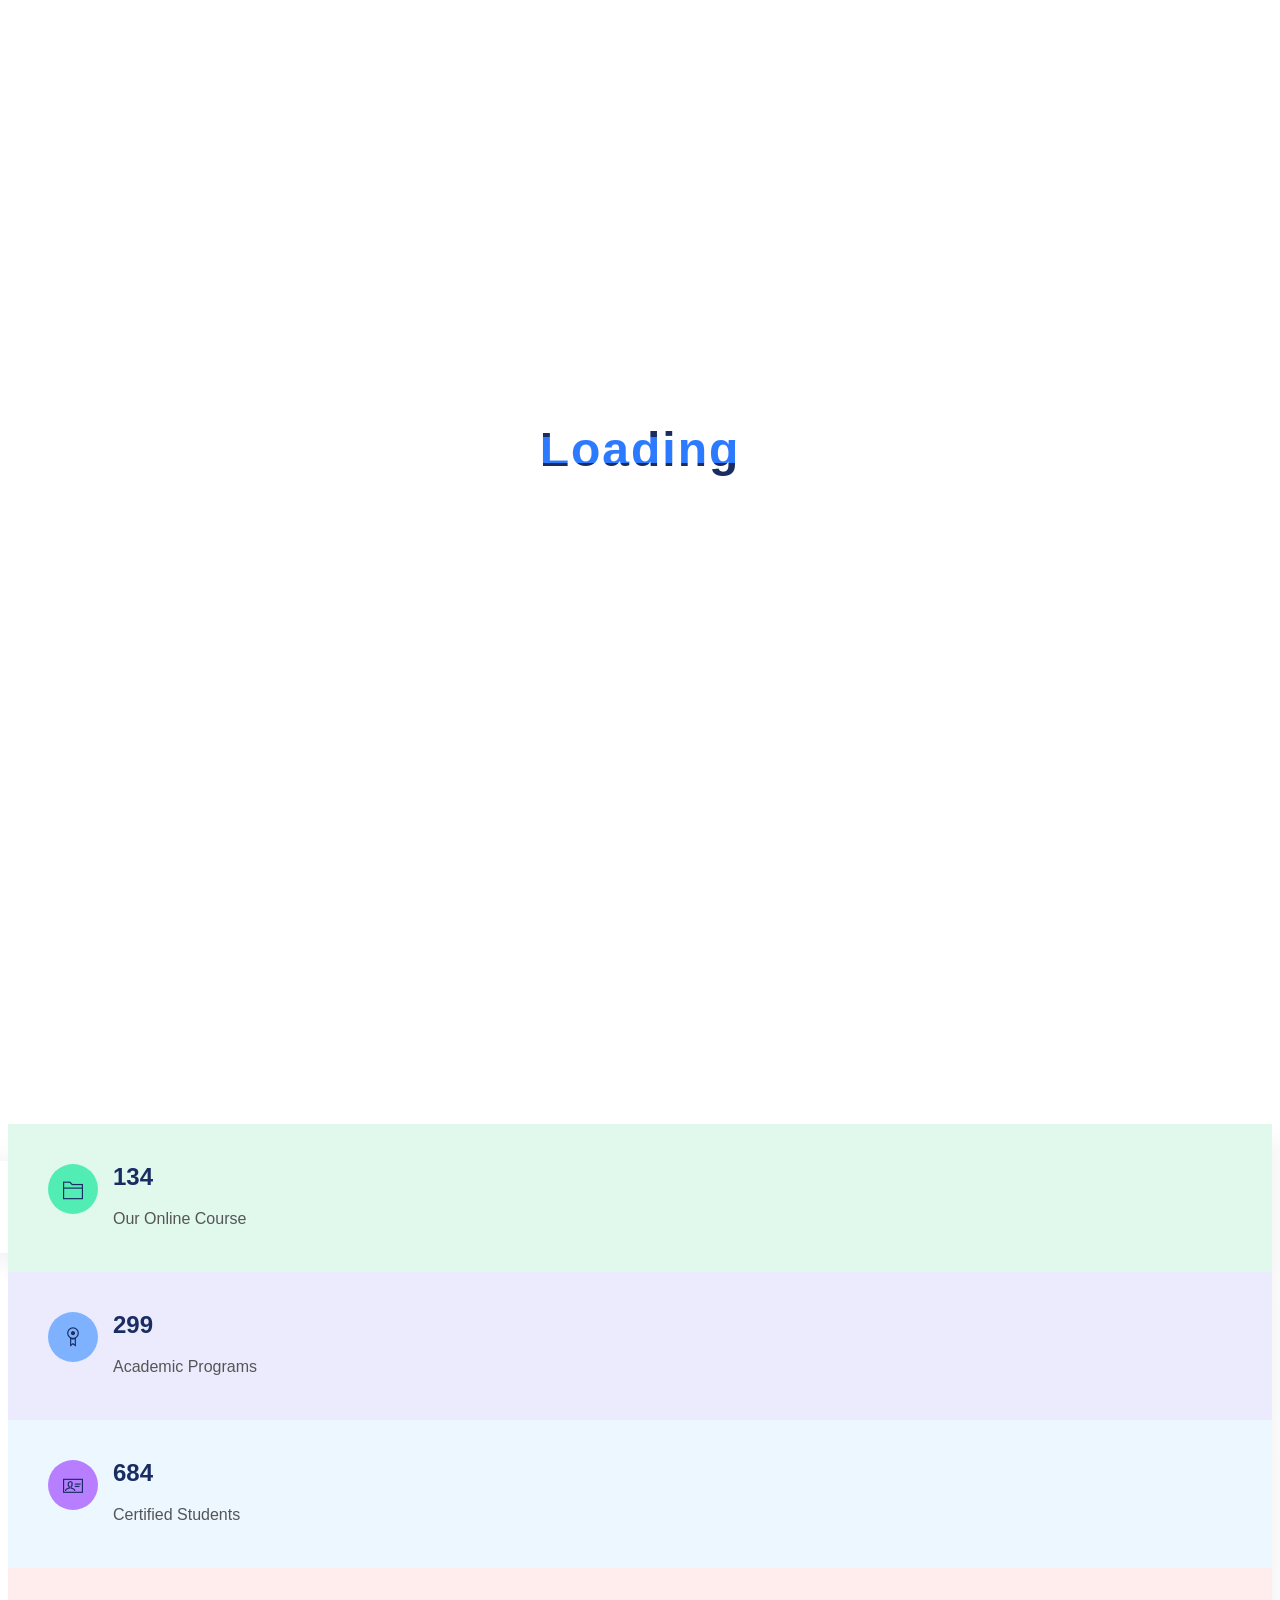
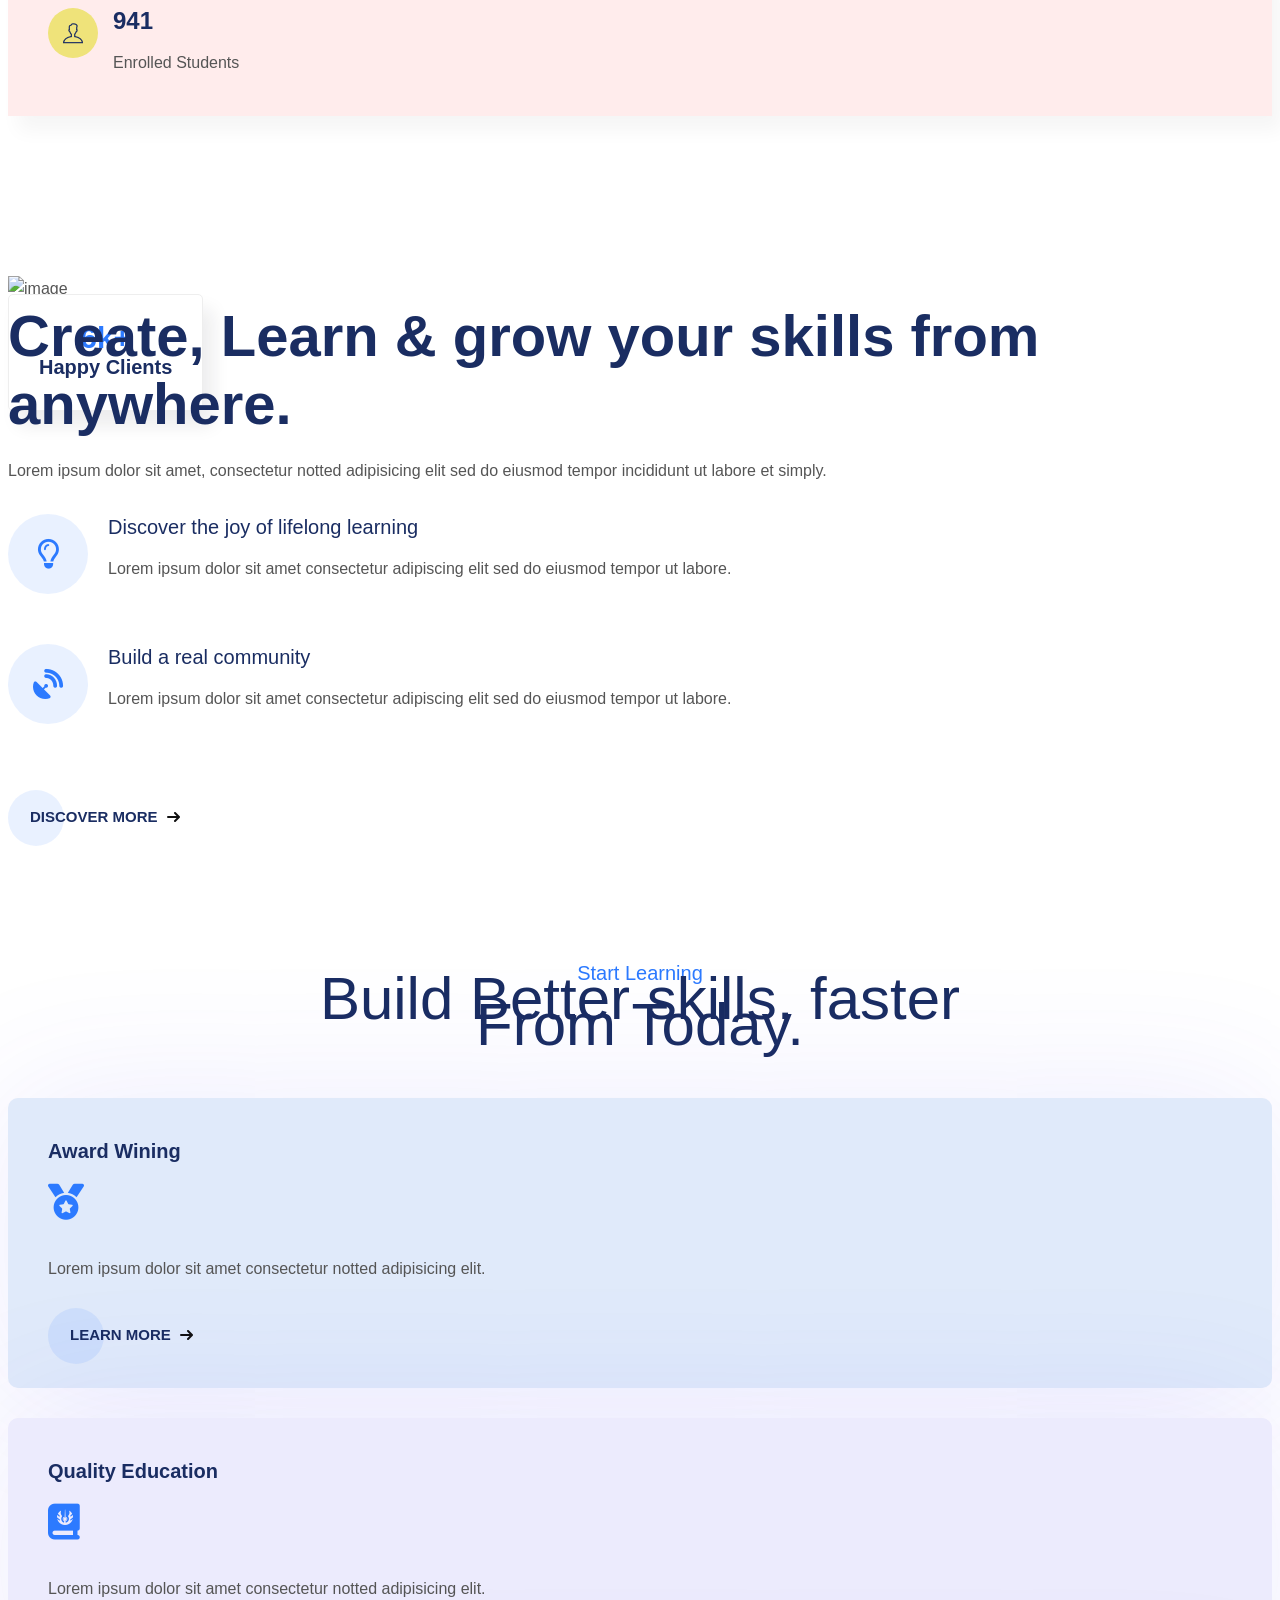
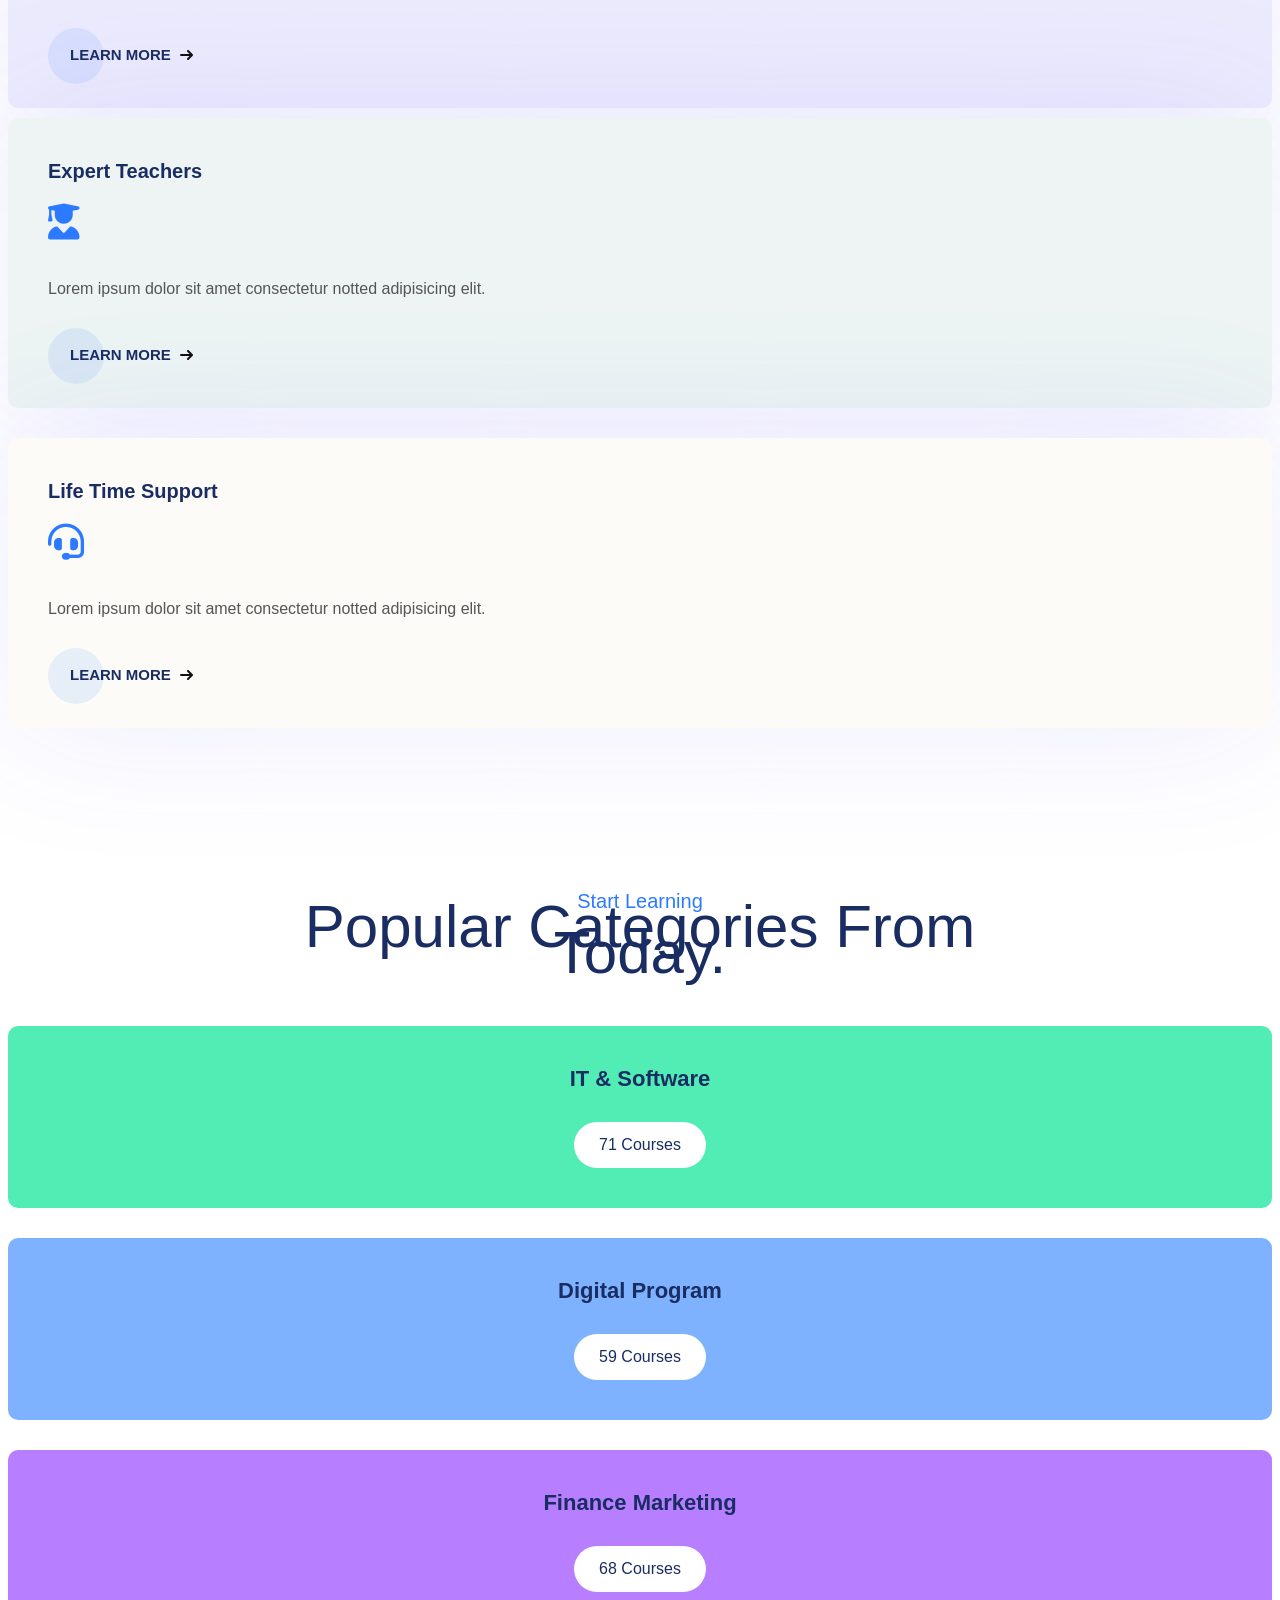
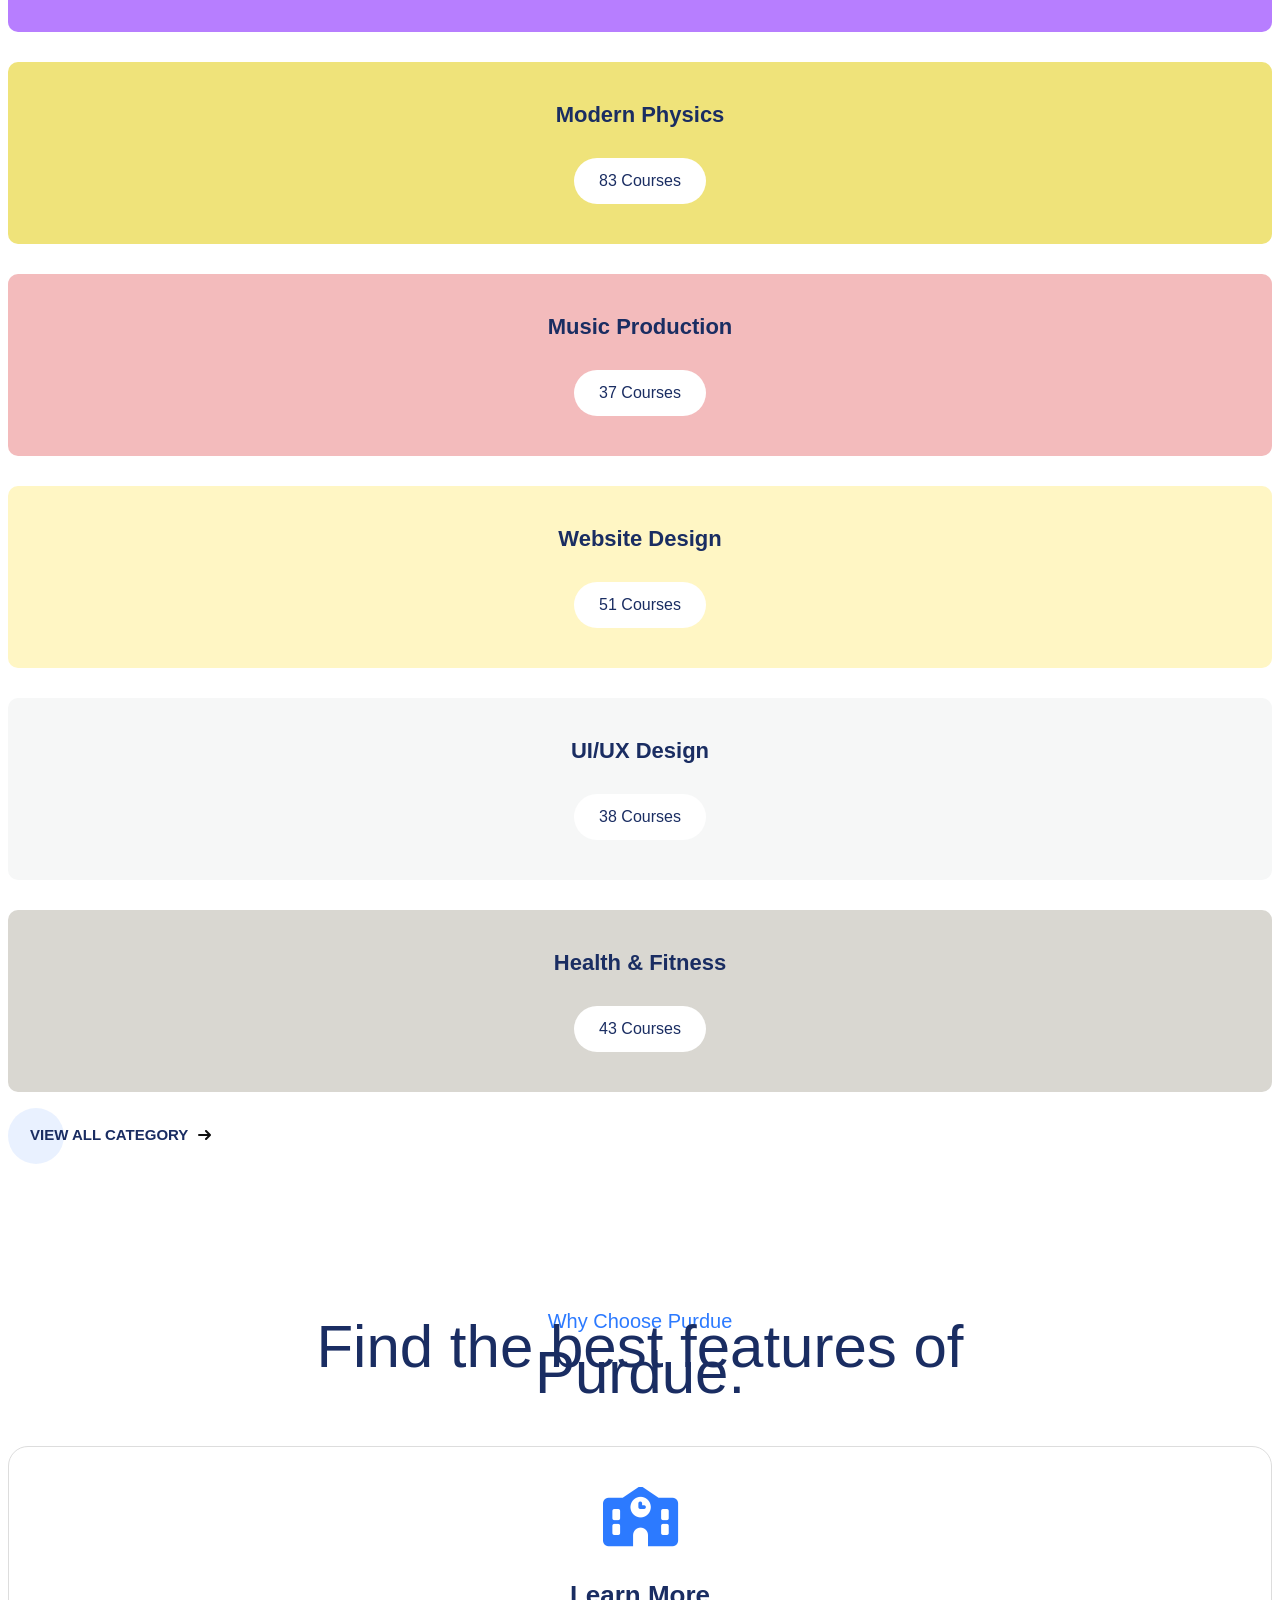
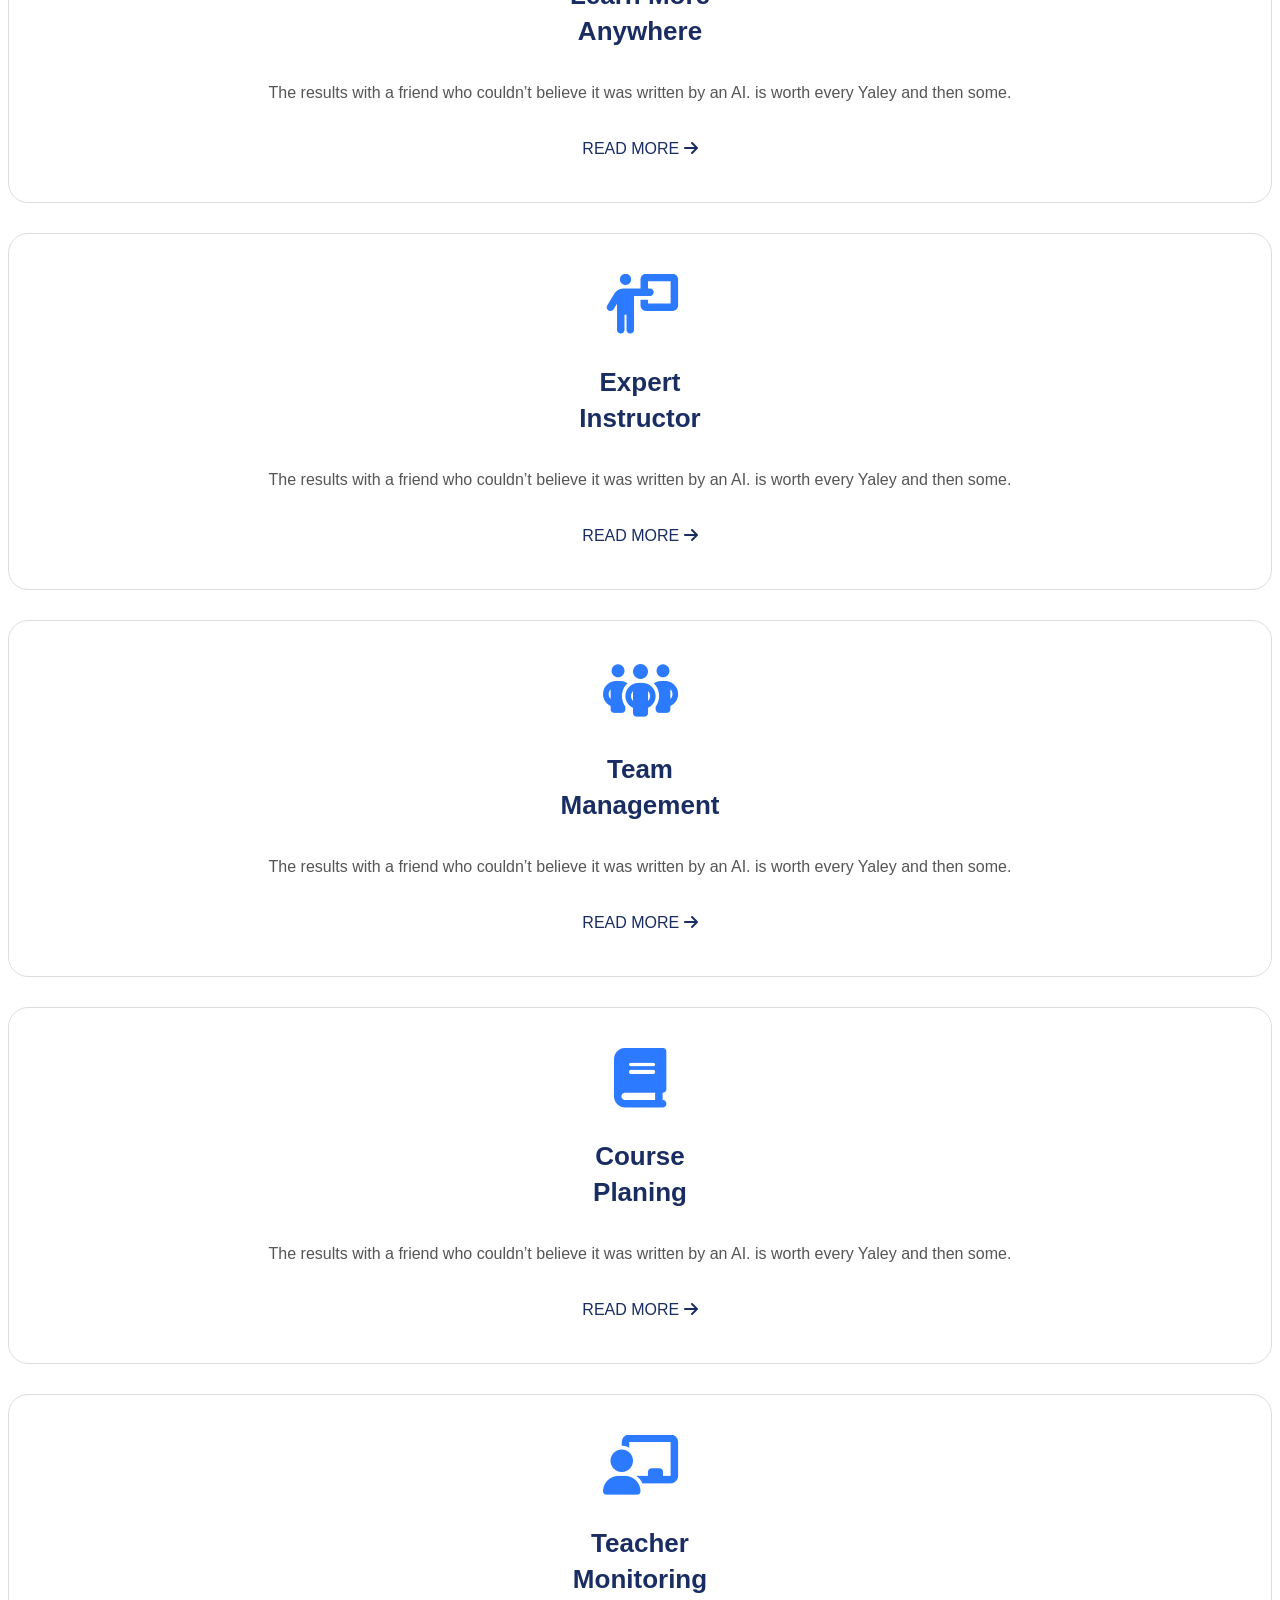
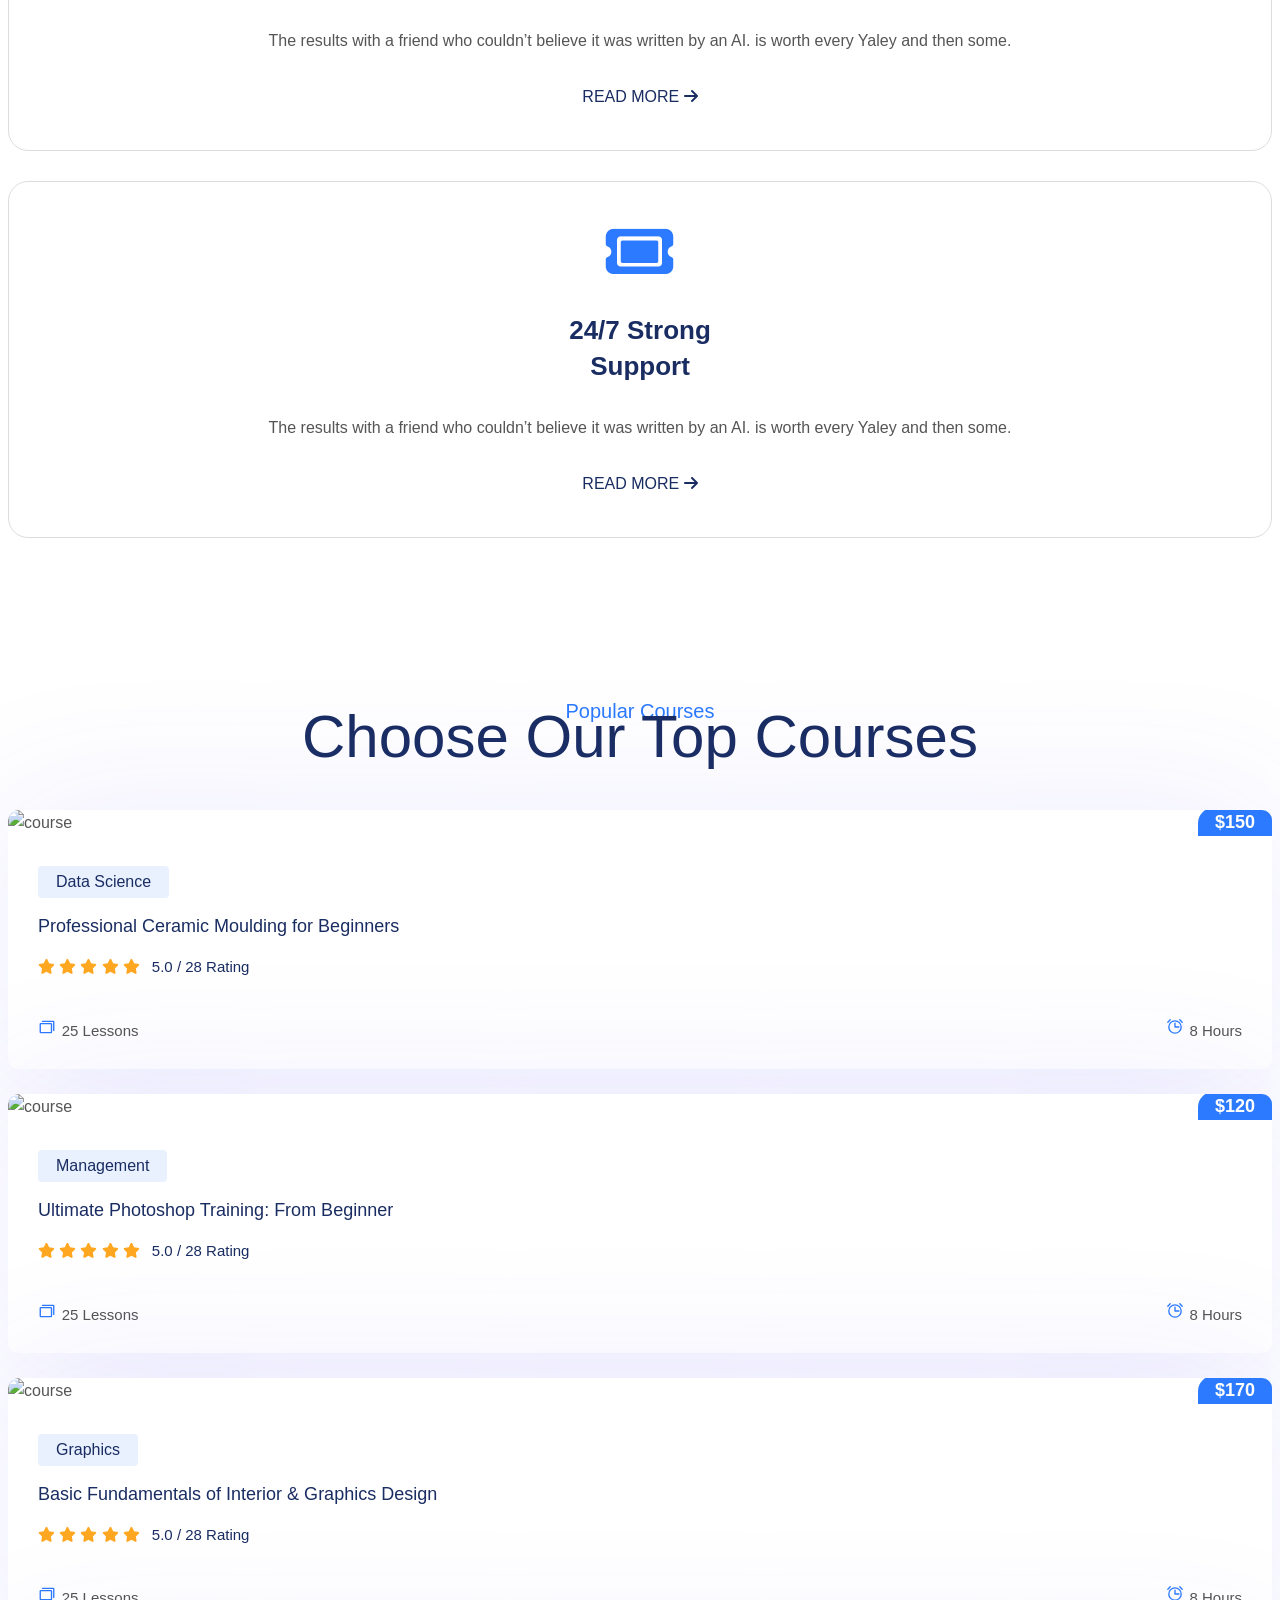
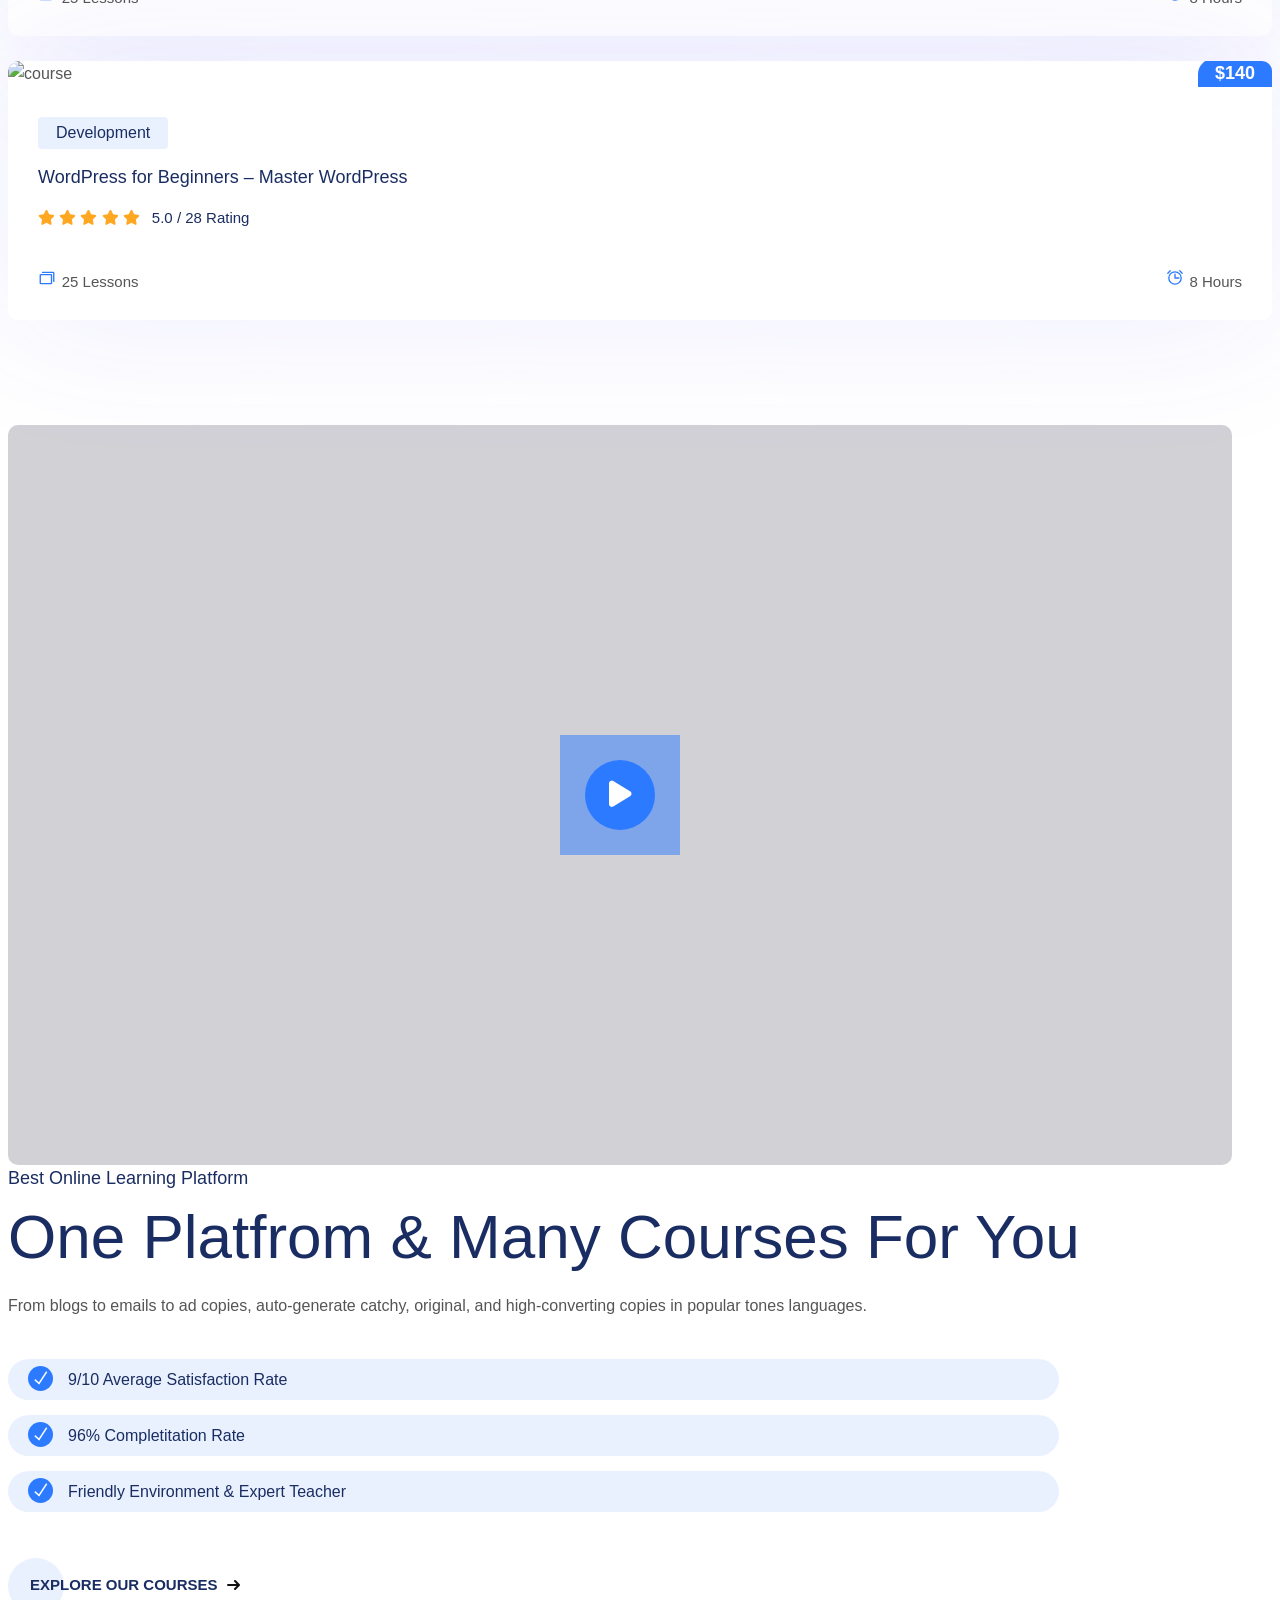
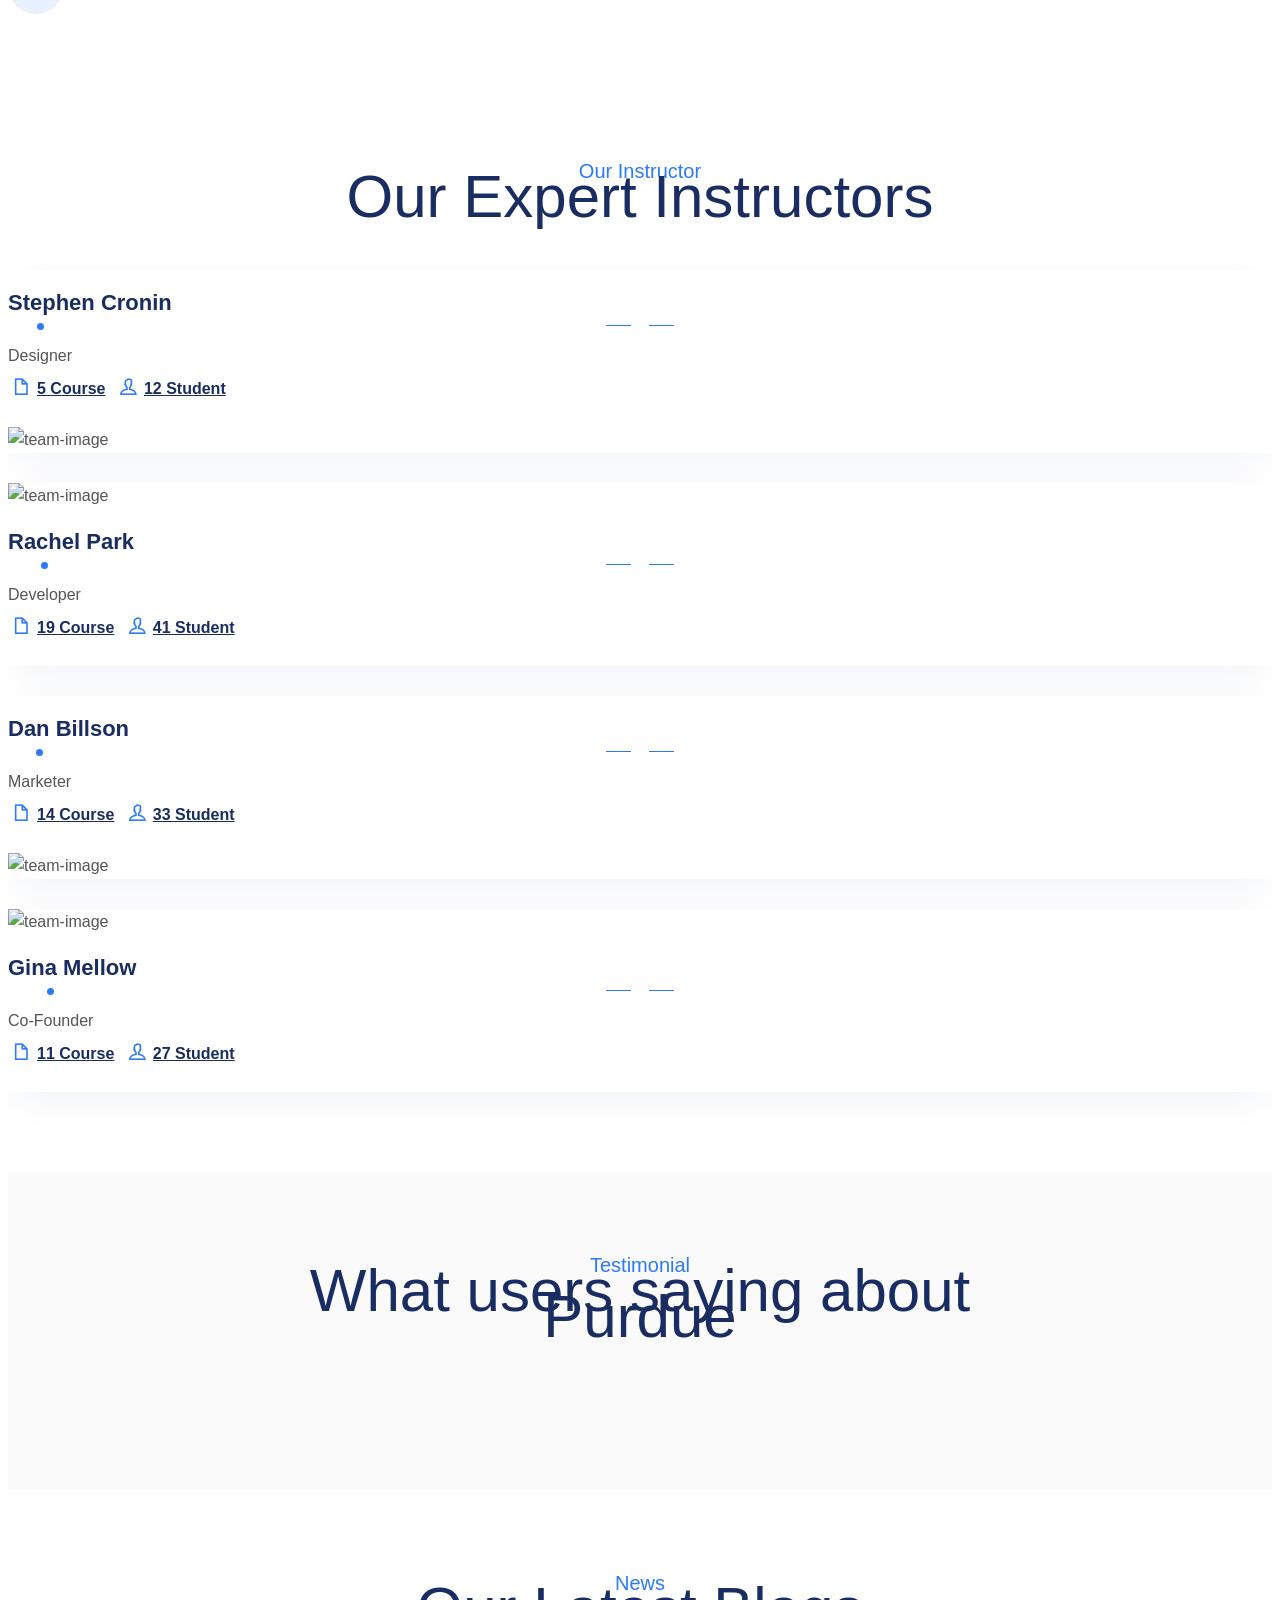
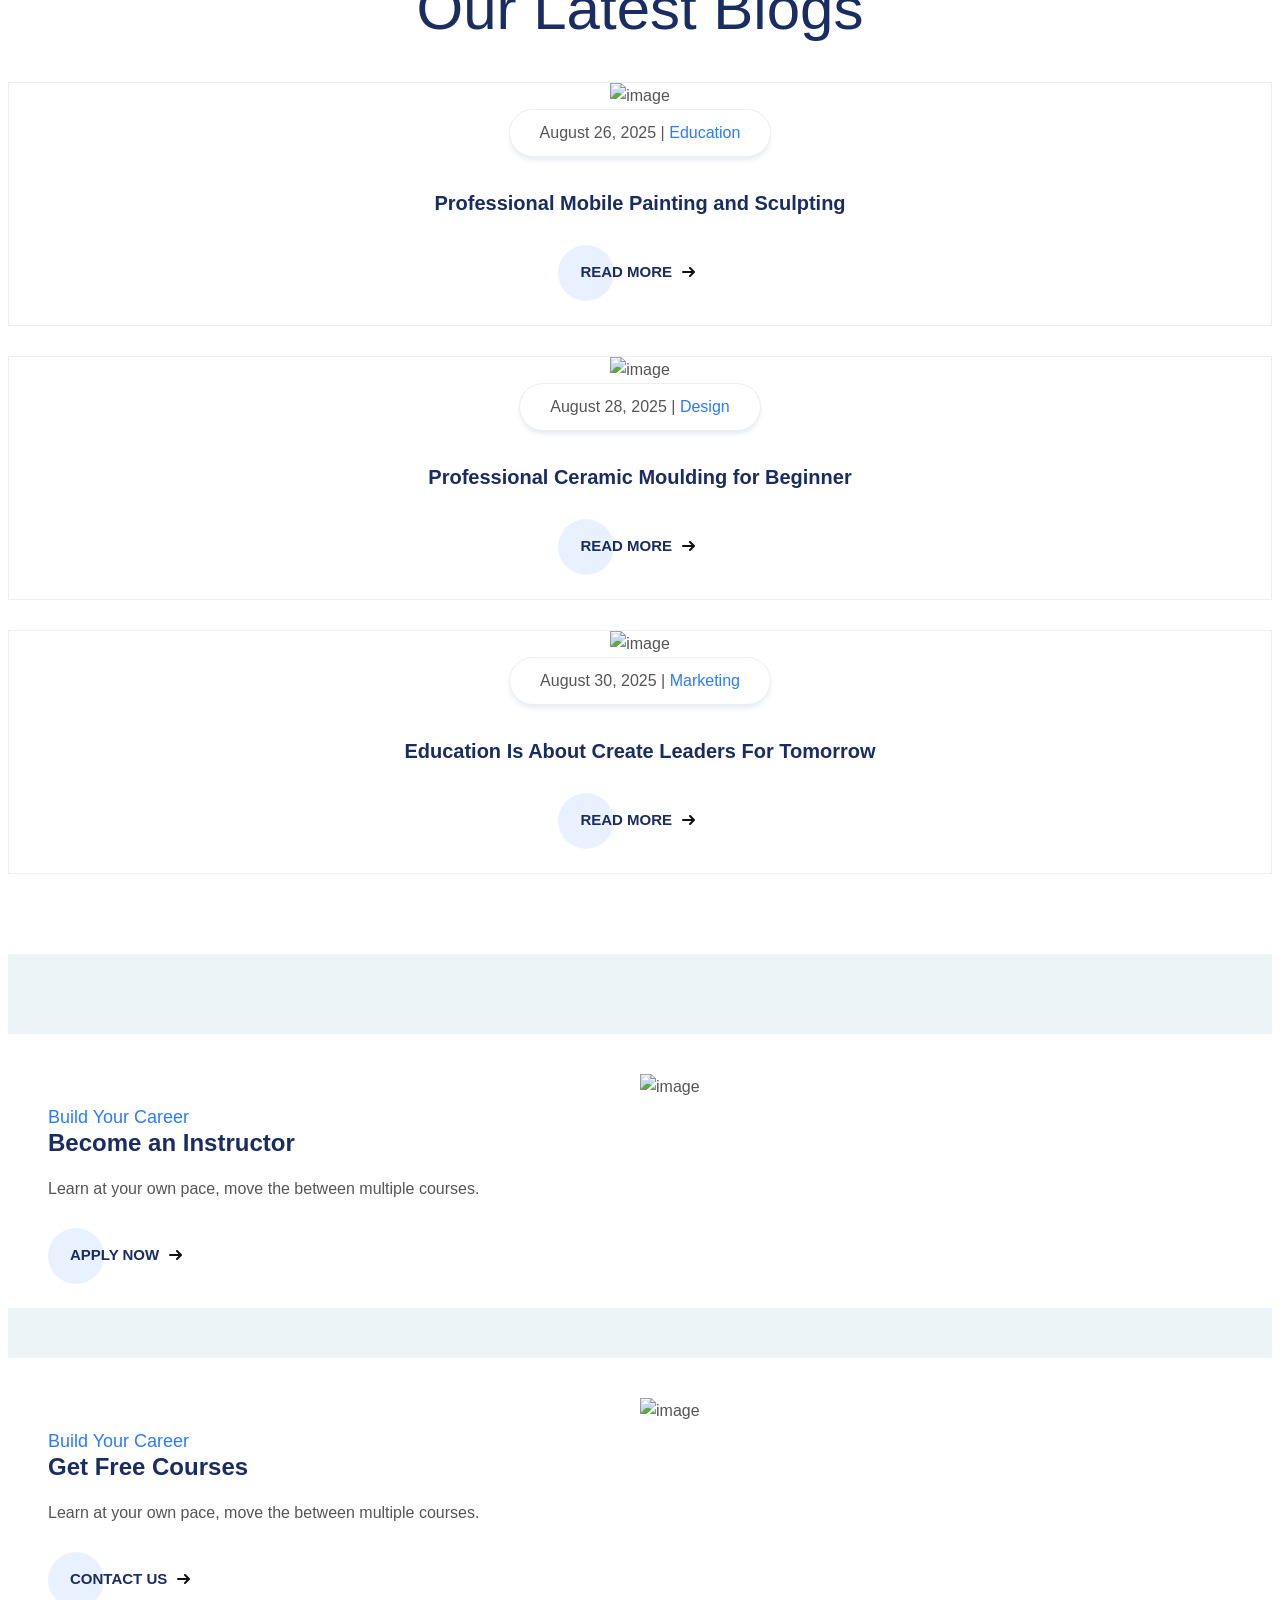
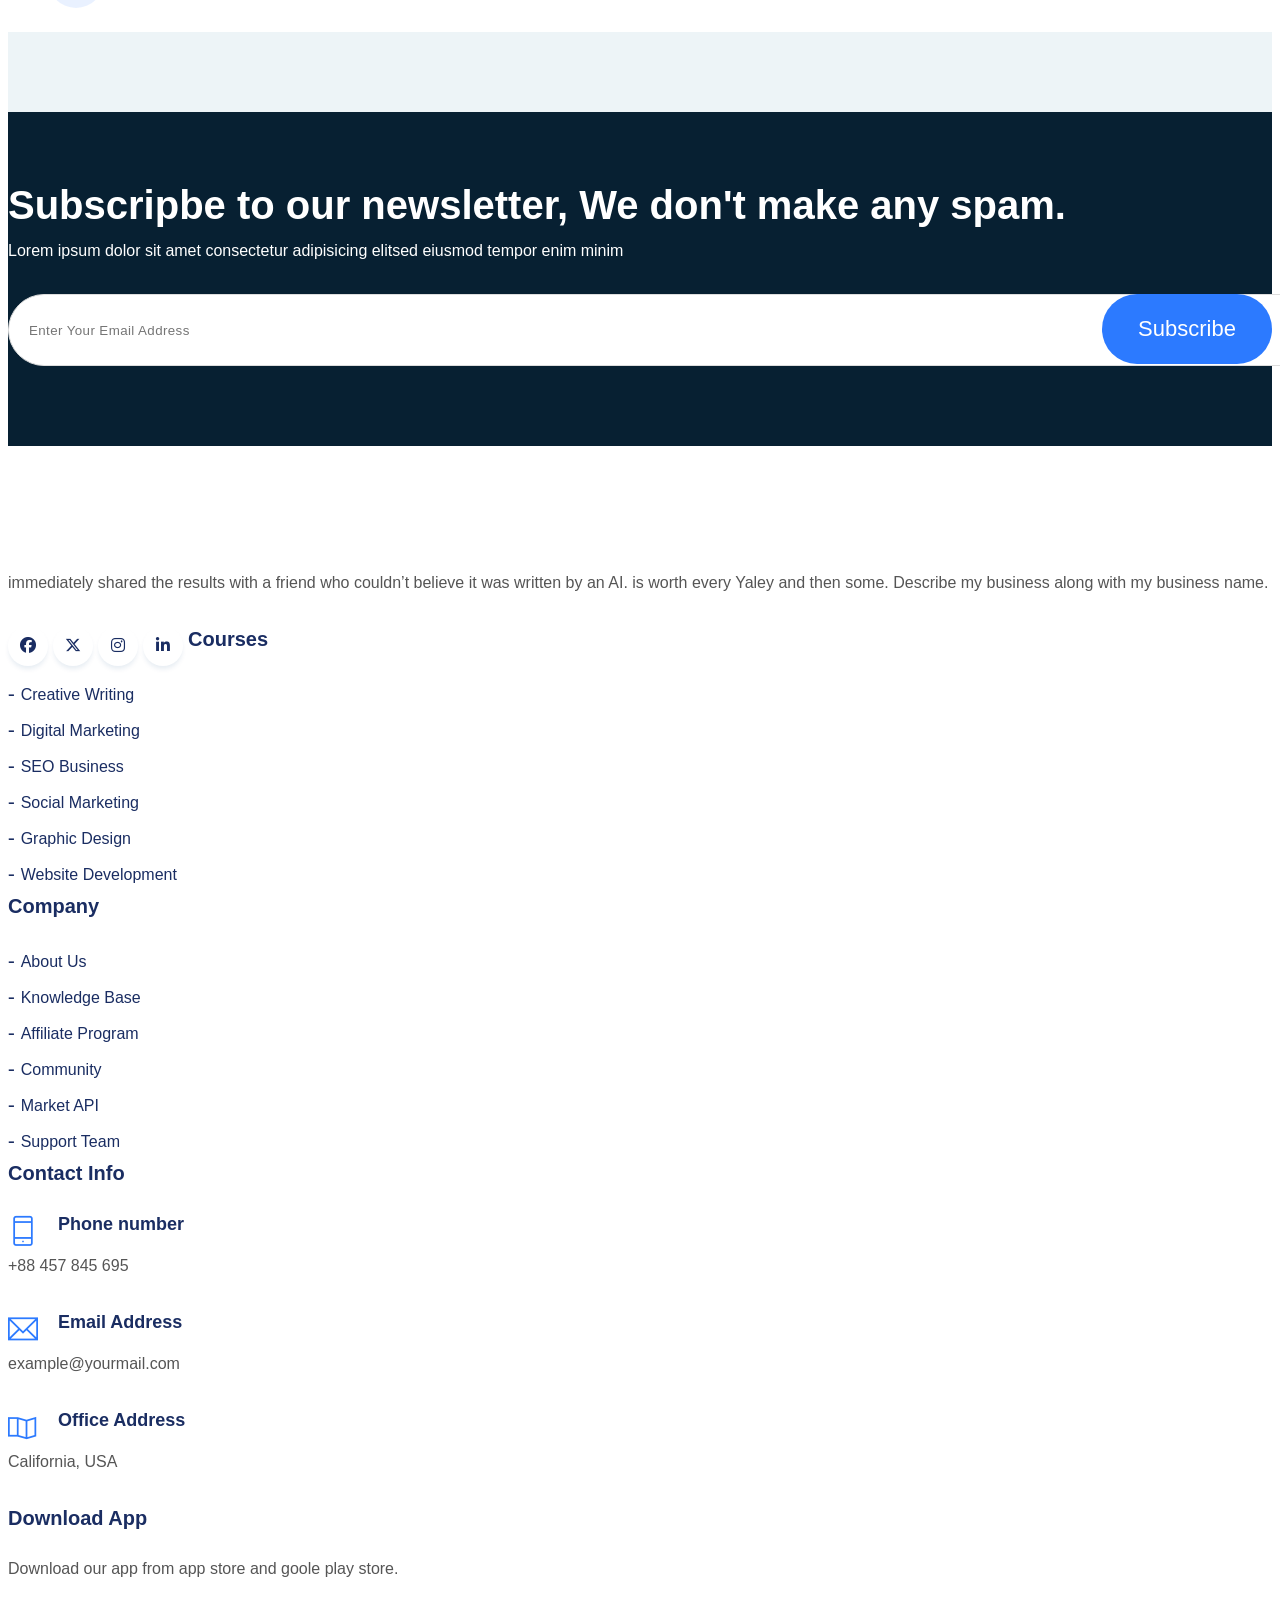
==== commit a5dda095: "Update index.html" ====
--- a/index.html
+++ b/index.html
@@ -12,23 +12,23 @@
 		<!-- SITE TITLE -->
 		<title>Web-Dev - Education</title>			
 		<!-- Latest Bootstrap min CSS -->
-		<link rel="stylesheet" href="assets/bootstrap/css/bootstrap.min.css">		
+		<link rel="stylesheet" href="bootstrap/css/bootstrap.min.css">		
 		<!-- Google Font -->
 		<link href="https://fonts.googleapis.com/css2?family=Lexend:wght@300;400;500;600;700&display=swap" rel="stylesheet">
 		<!-- Font Awesome CSS -->
-		<link rel="stylesheet" href="assets/webfonts/themify-icons.css">
+		<link rel="stylesheet" href="webfonts/themify-icons.css">
 		<!-- All Min Css -->
-		<link rel="stylesheet" href="assets/css/all.min.css">
-		<link rel="stylesheet" href="assets/css/fontawesome.min.css">
+		<link rel="stylesheet" href="css/all.min.css">
+		<link rel="stylesheet" href="css/fontawesome.min.css">
 		<!--- owl carousel Css-->
-		<link rel="stylesheet" href="assets/owlcarousel/css/owl.carousel.css">
-		<link rel="stylesheet" href="assets/owlcarousel/css/owl.theme.css">						
+		<link rel="stylesheet" href="owlcarousel/css/owl.carousel.css">
+		<link rel="stylesheet" href="owlcarousel/css/owl.theme.css">						
 		<!-- MAGNIFIC CSS -->
-		<link rel="stylesheet" href="assets/css/magnific-popup.css">
+		<link rel="stylesheet" href="css/magnific-popup.css">
 		<!--jquery-simple-mobilemenu Css-->
-        <link rel="stylesheet" href="assets/css/jquery-simple-mobilemenu.css">			
+        <link rel="stylesheet" href="css/jquery-simple-mobilemenu.css">			
 		<!-- animate CSS -->
-		<link rel="stylesheet" href="assets/css/animate.css">			
+		<link rel="stylesheet" href="css/animate.css">			
 		<!-- Style CSS -->					
 		<link rel="stylesheet" href="css/style.css">				
 		<!-- HTML5 shim and Respond.js IE8 support of HTML5 elements and media queries -->
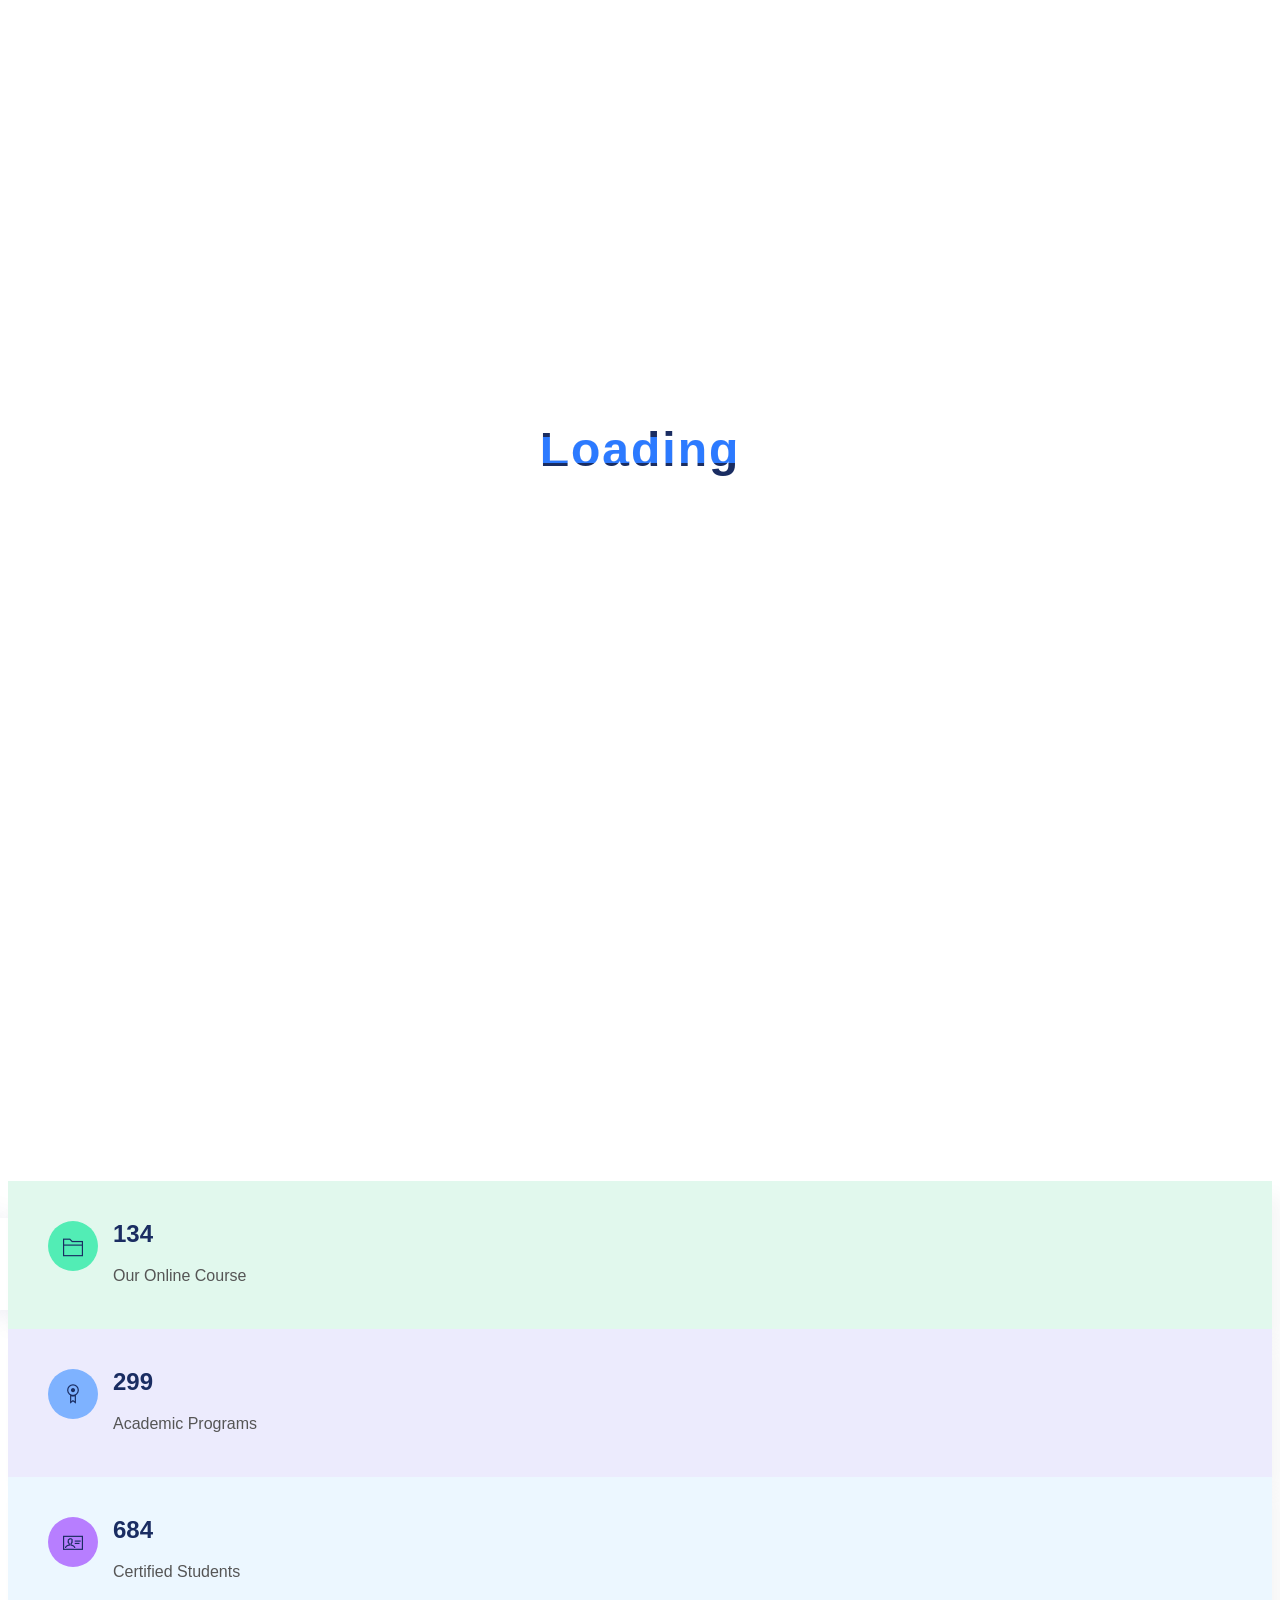
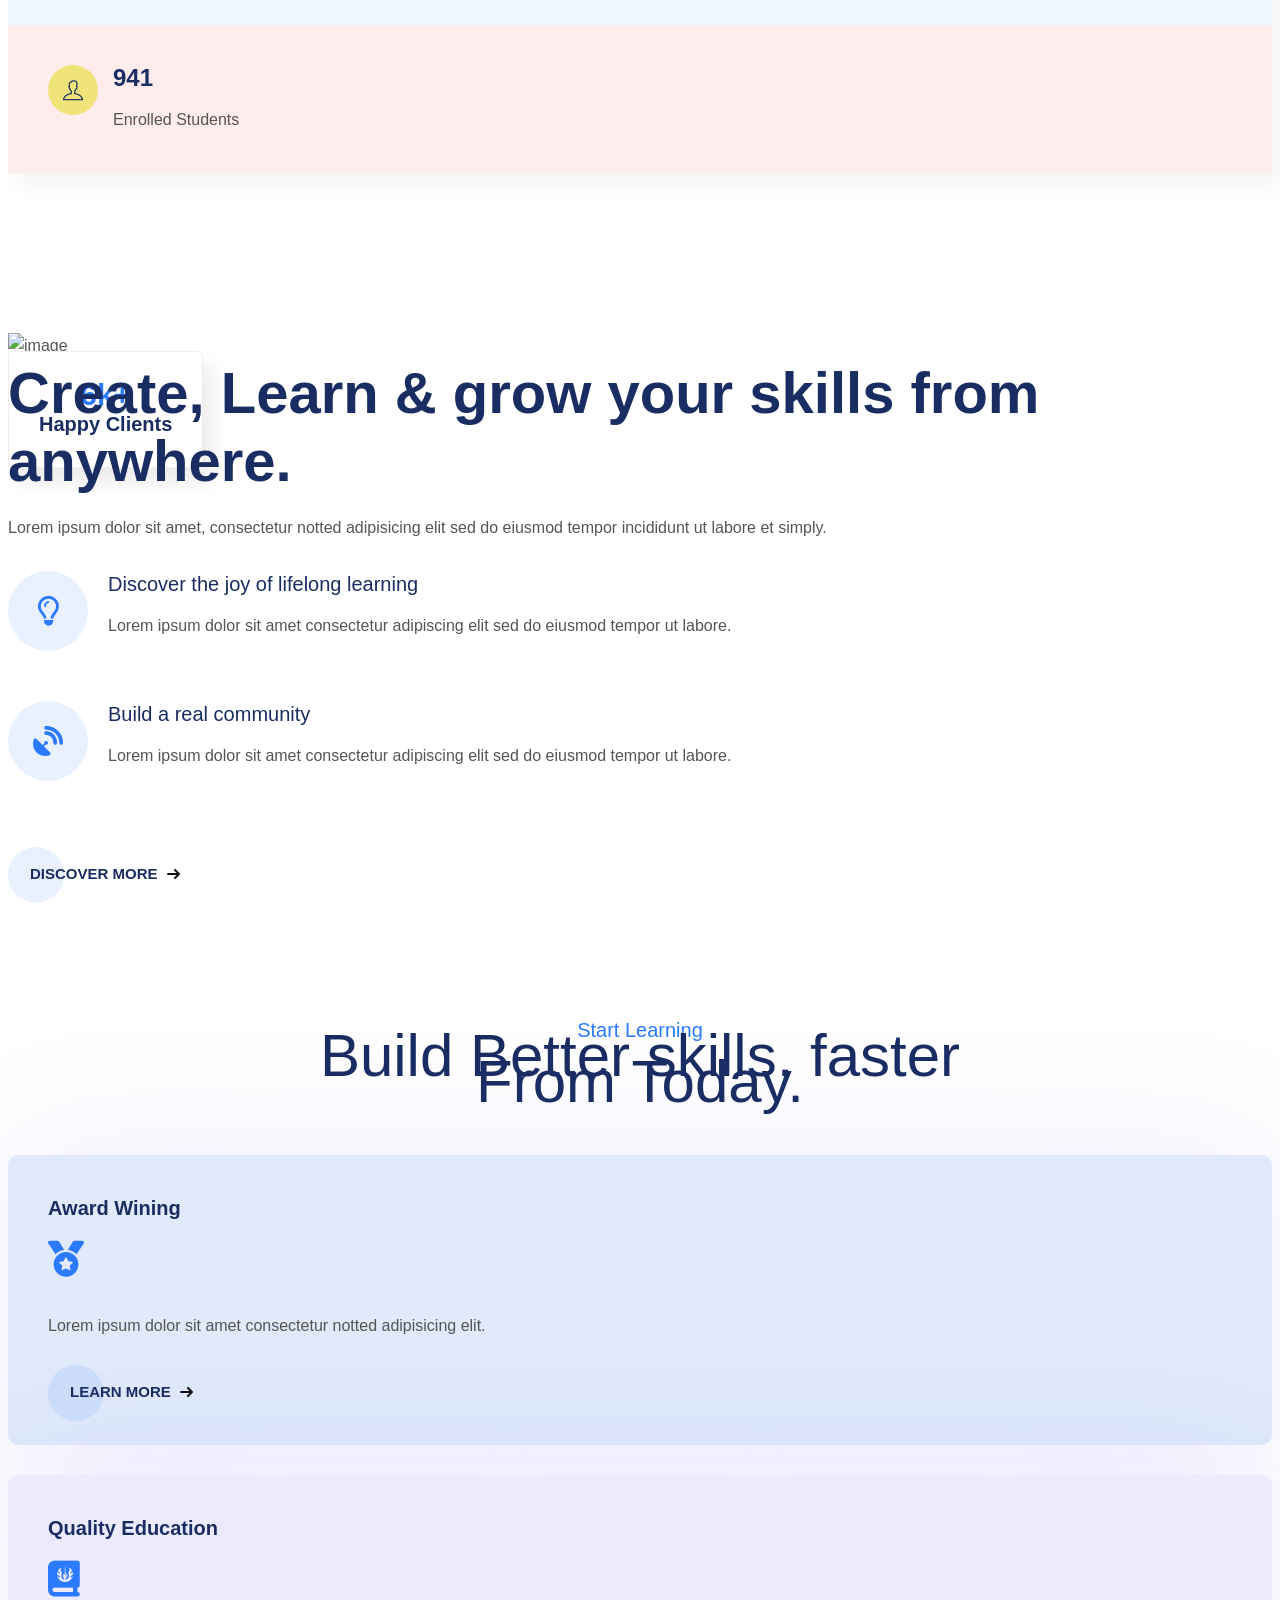
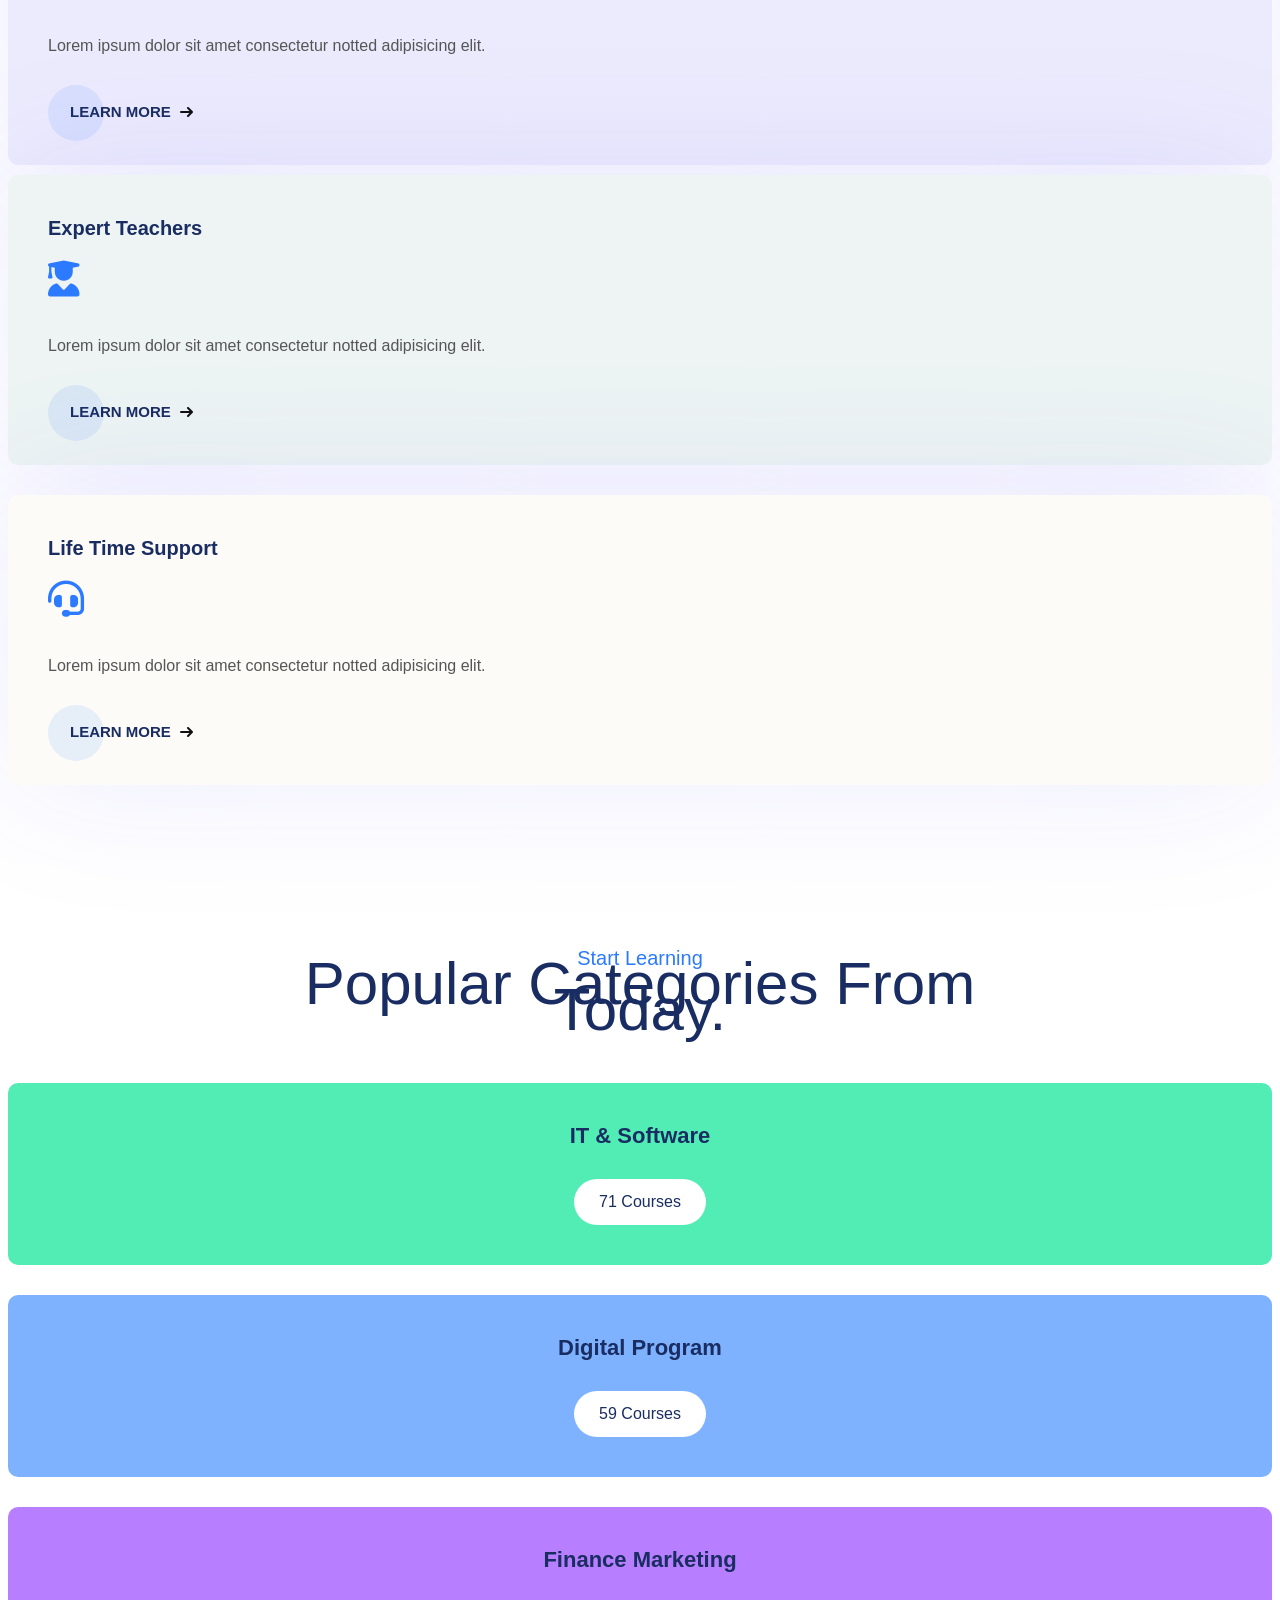
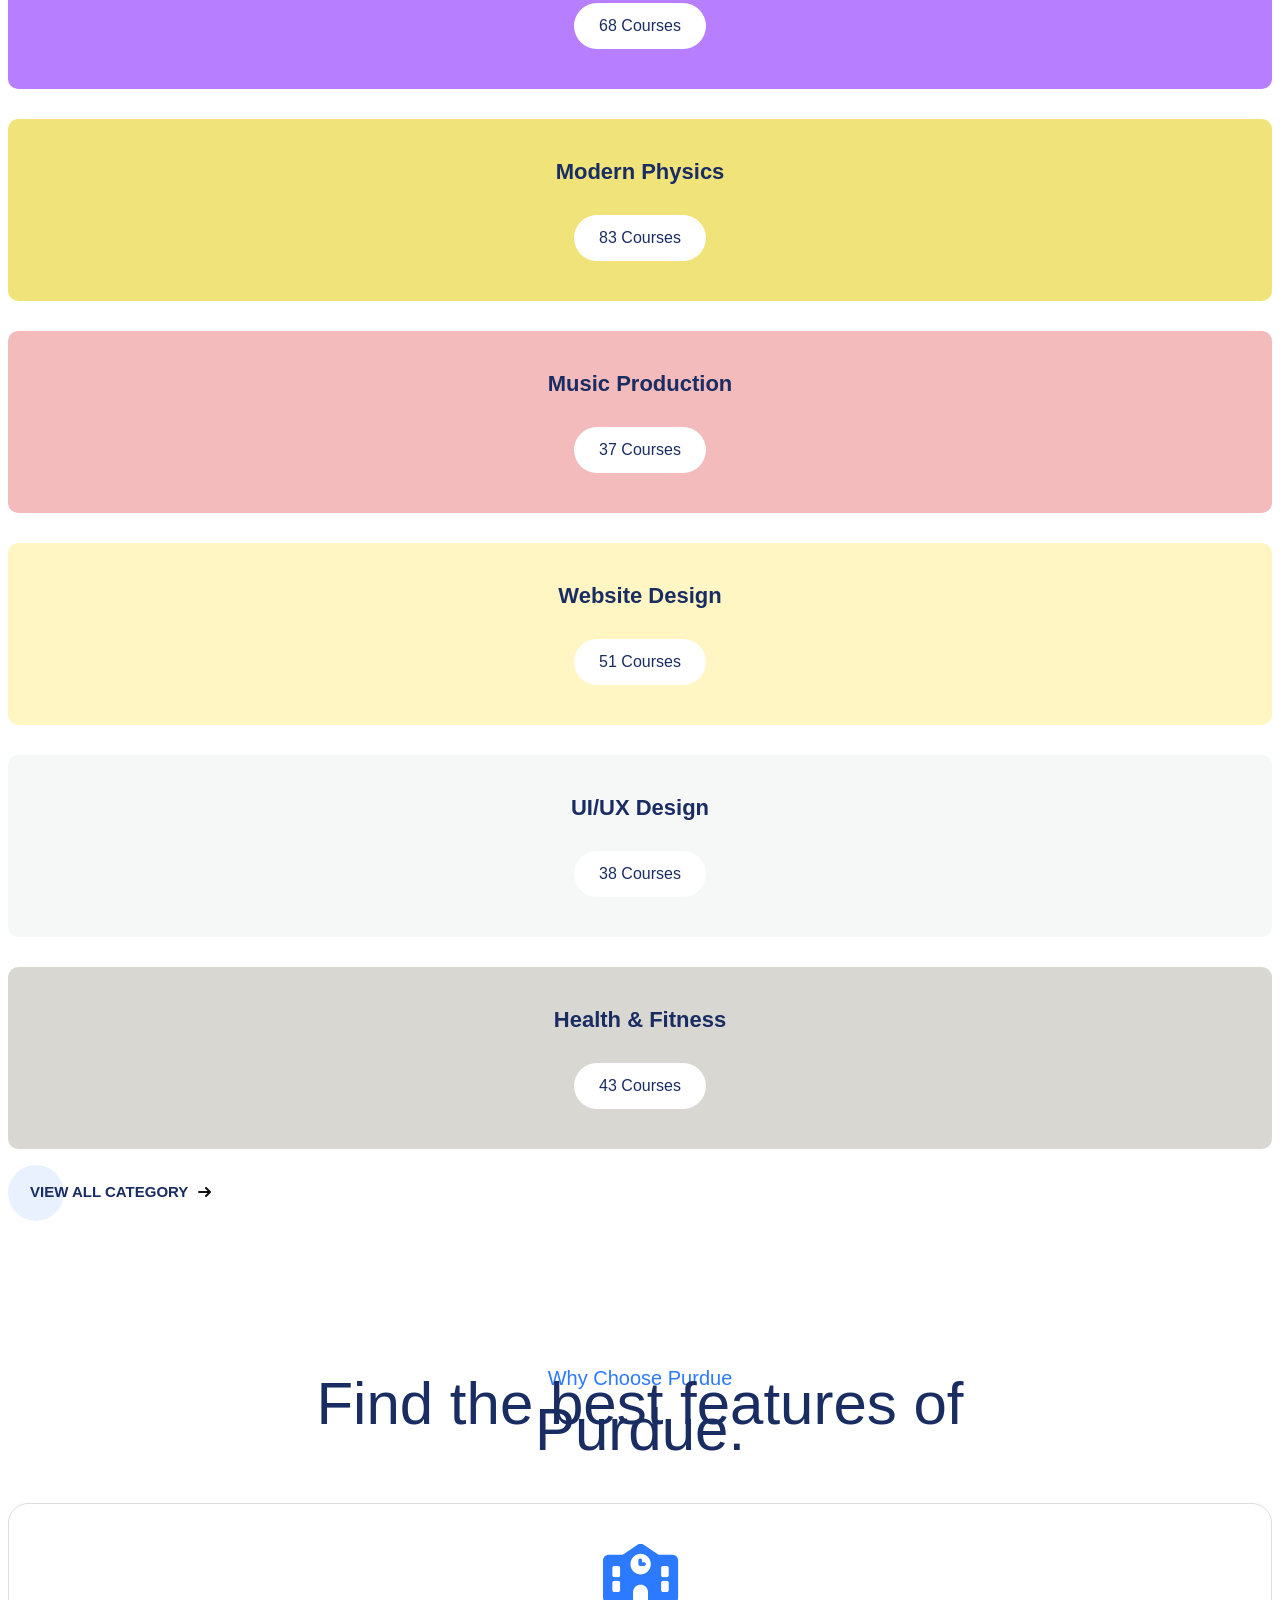
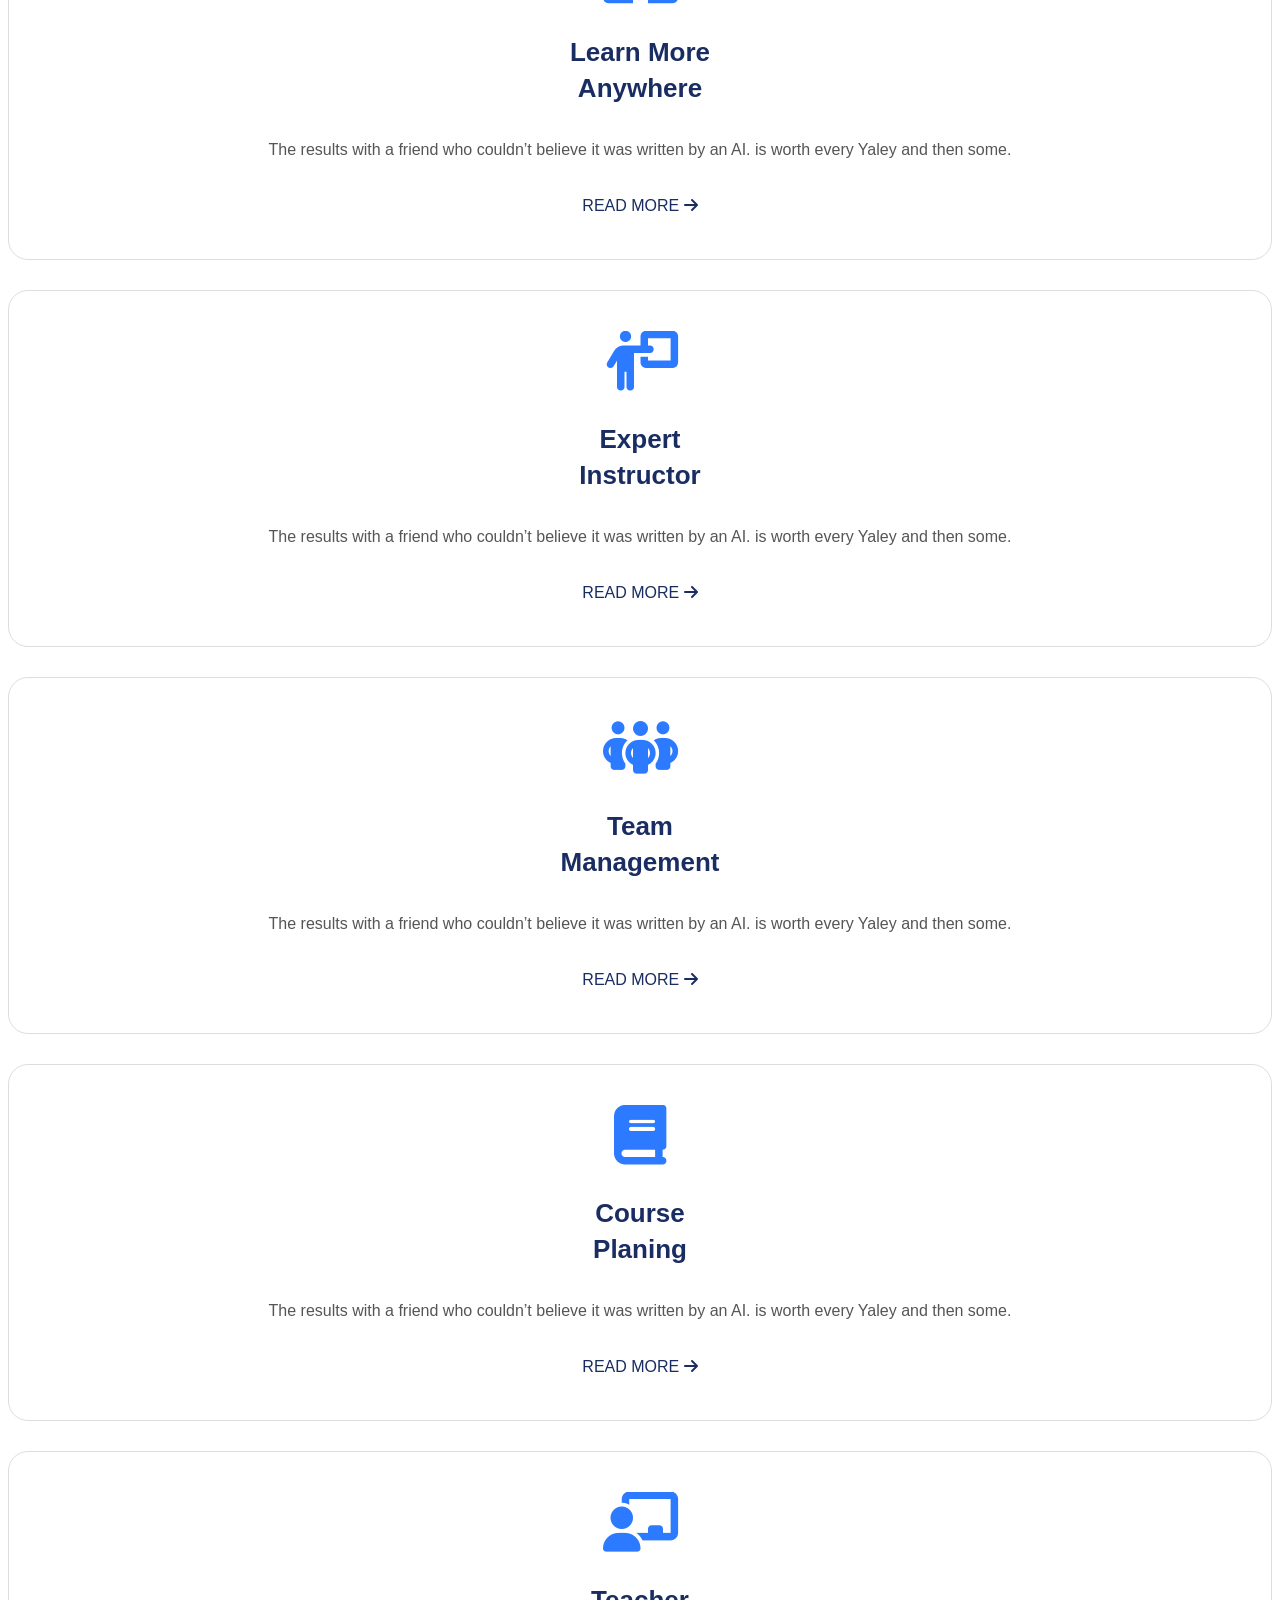
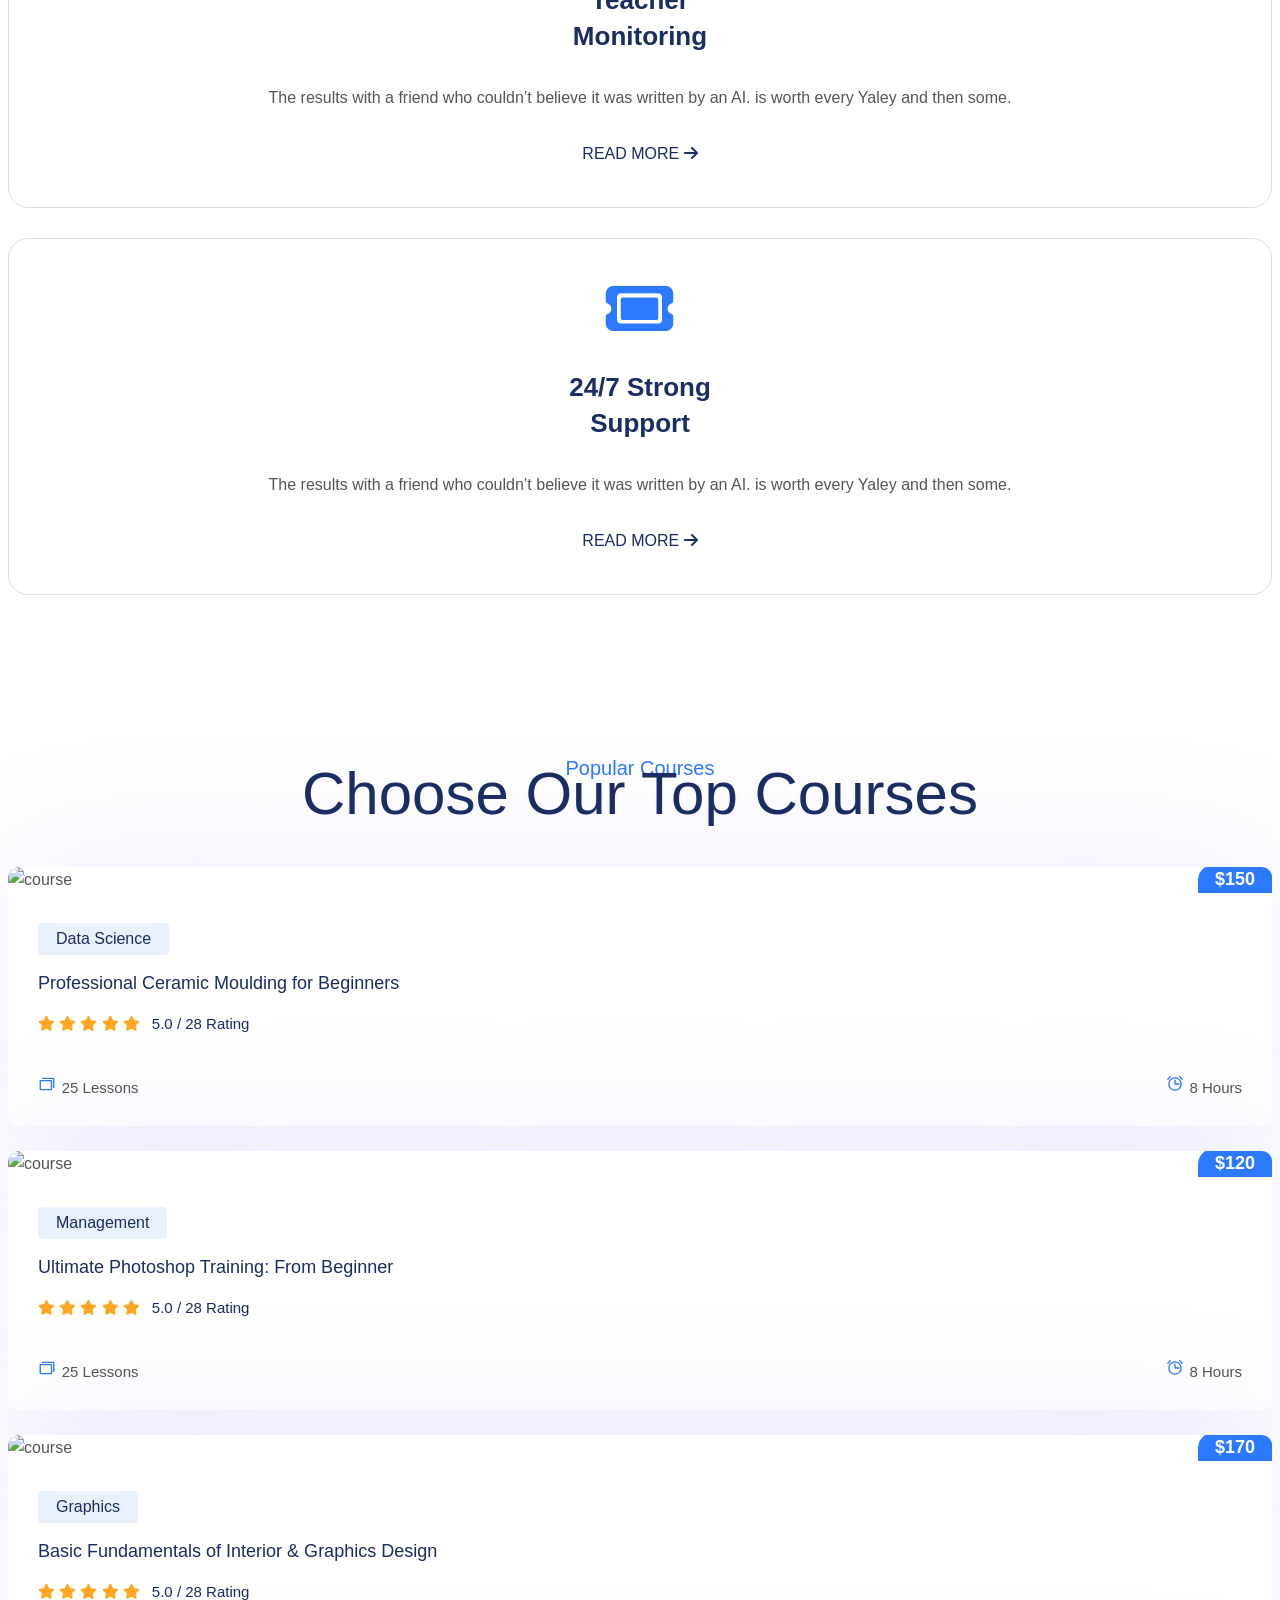
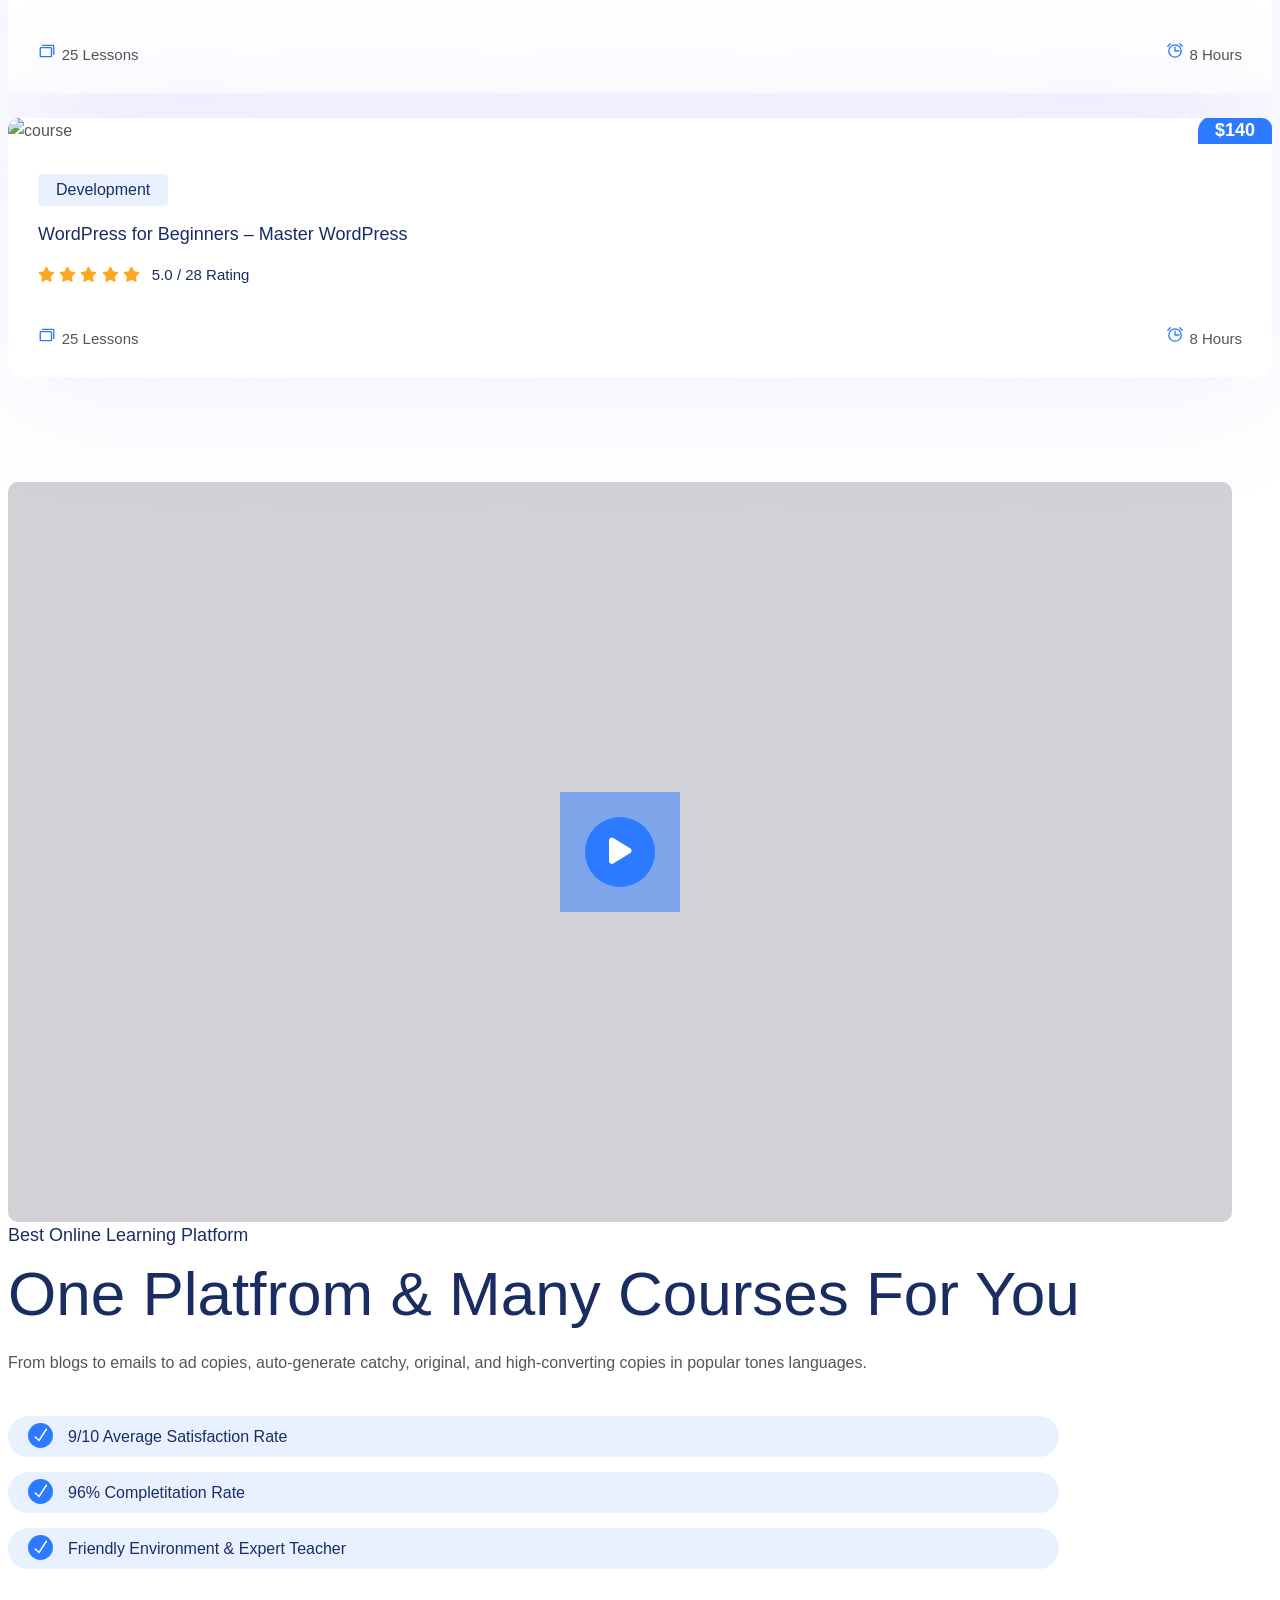
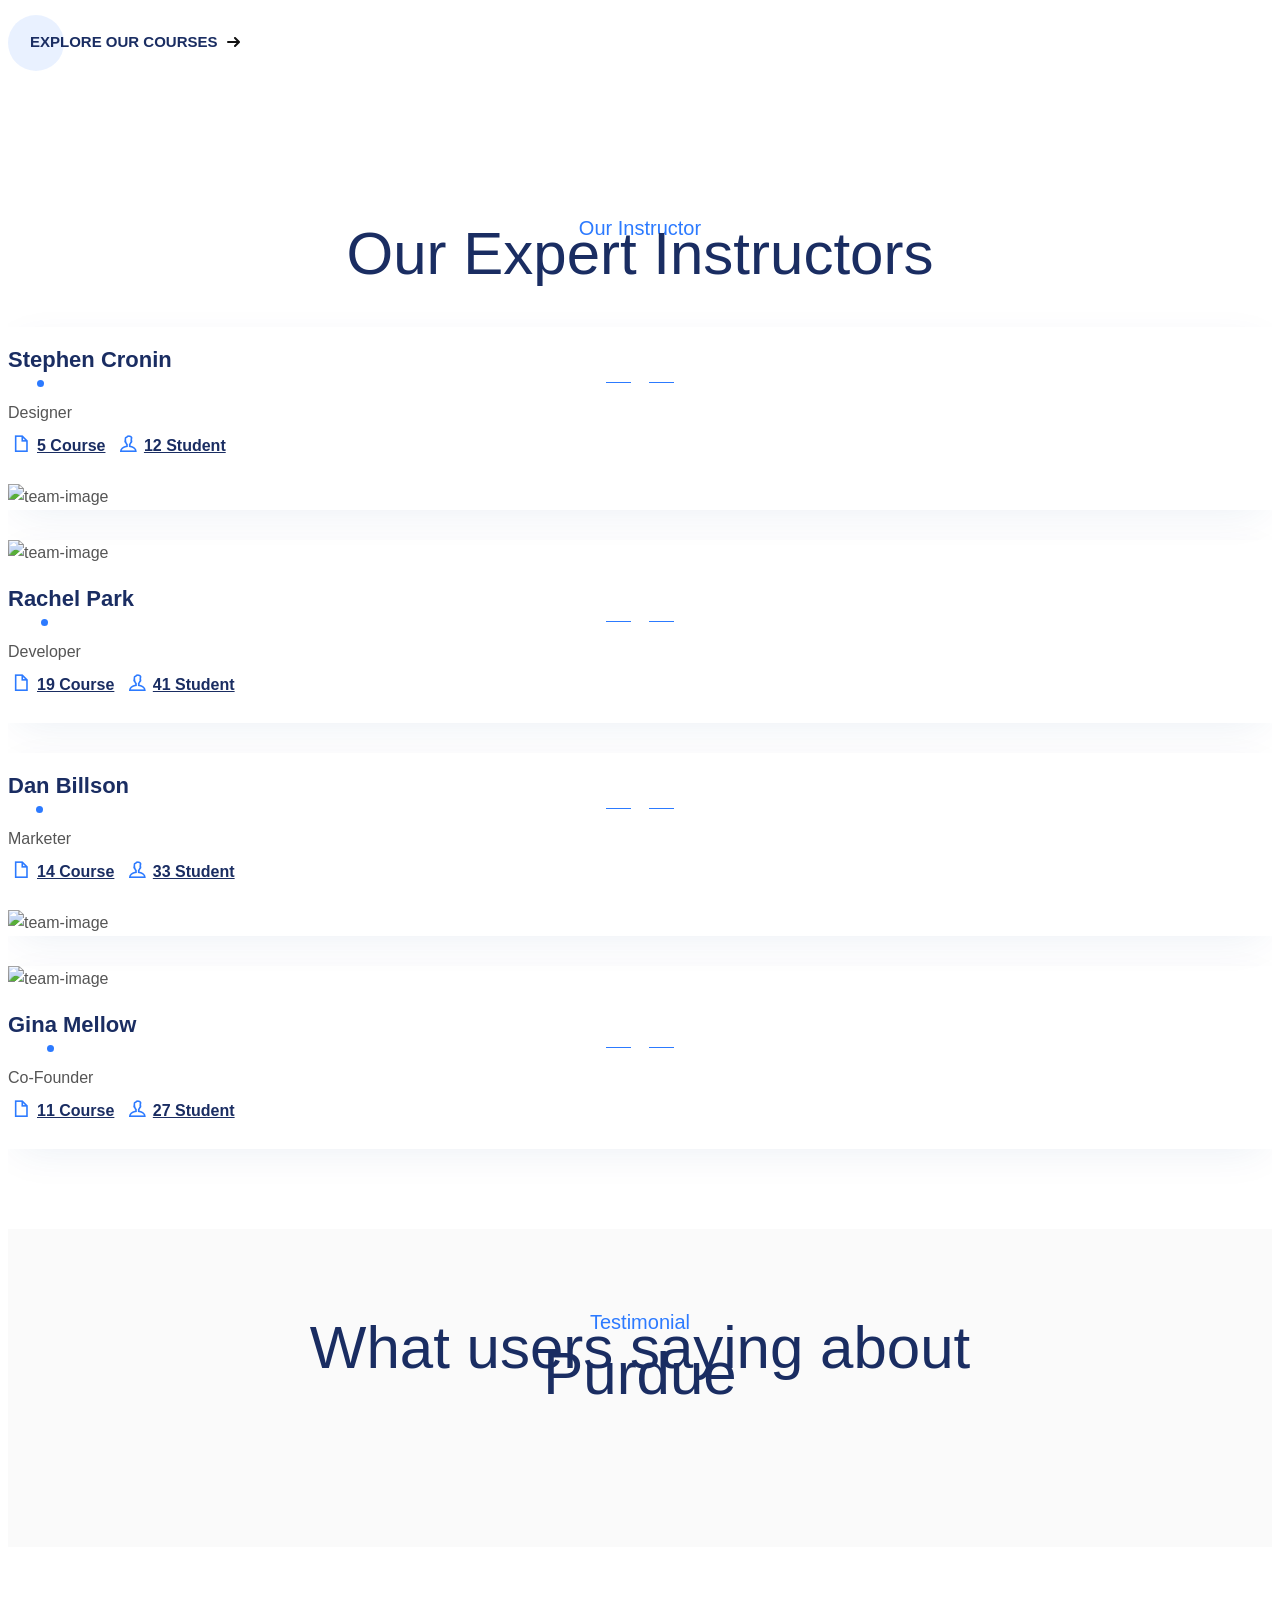
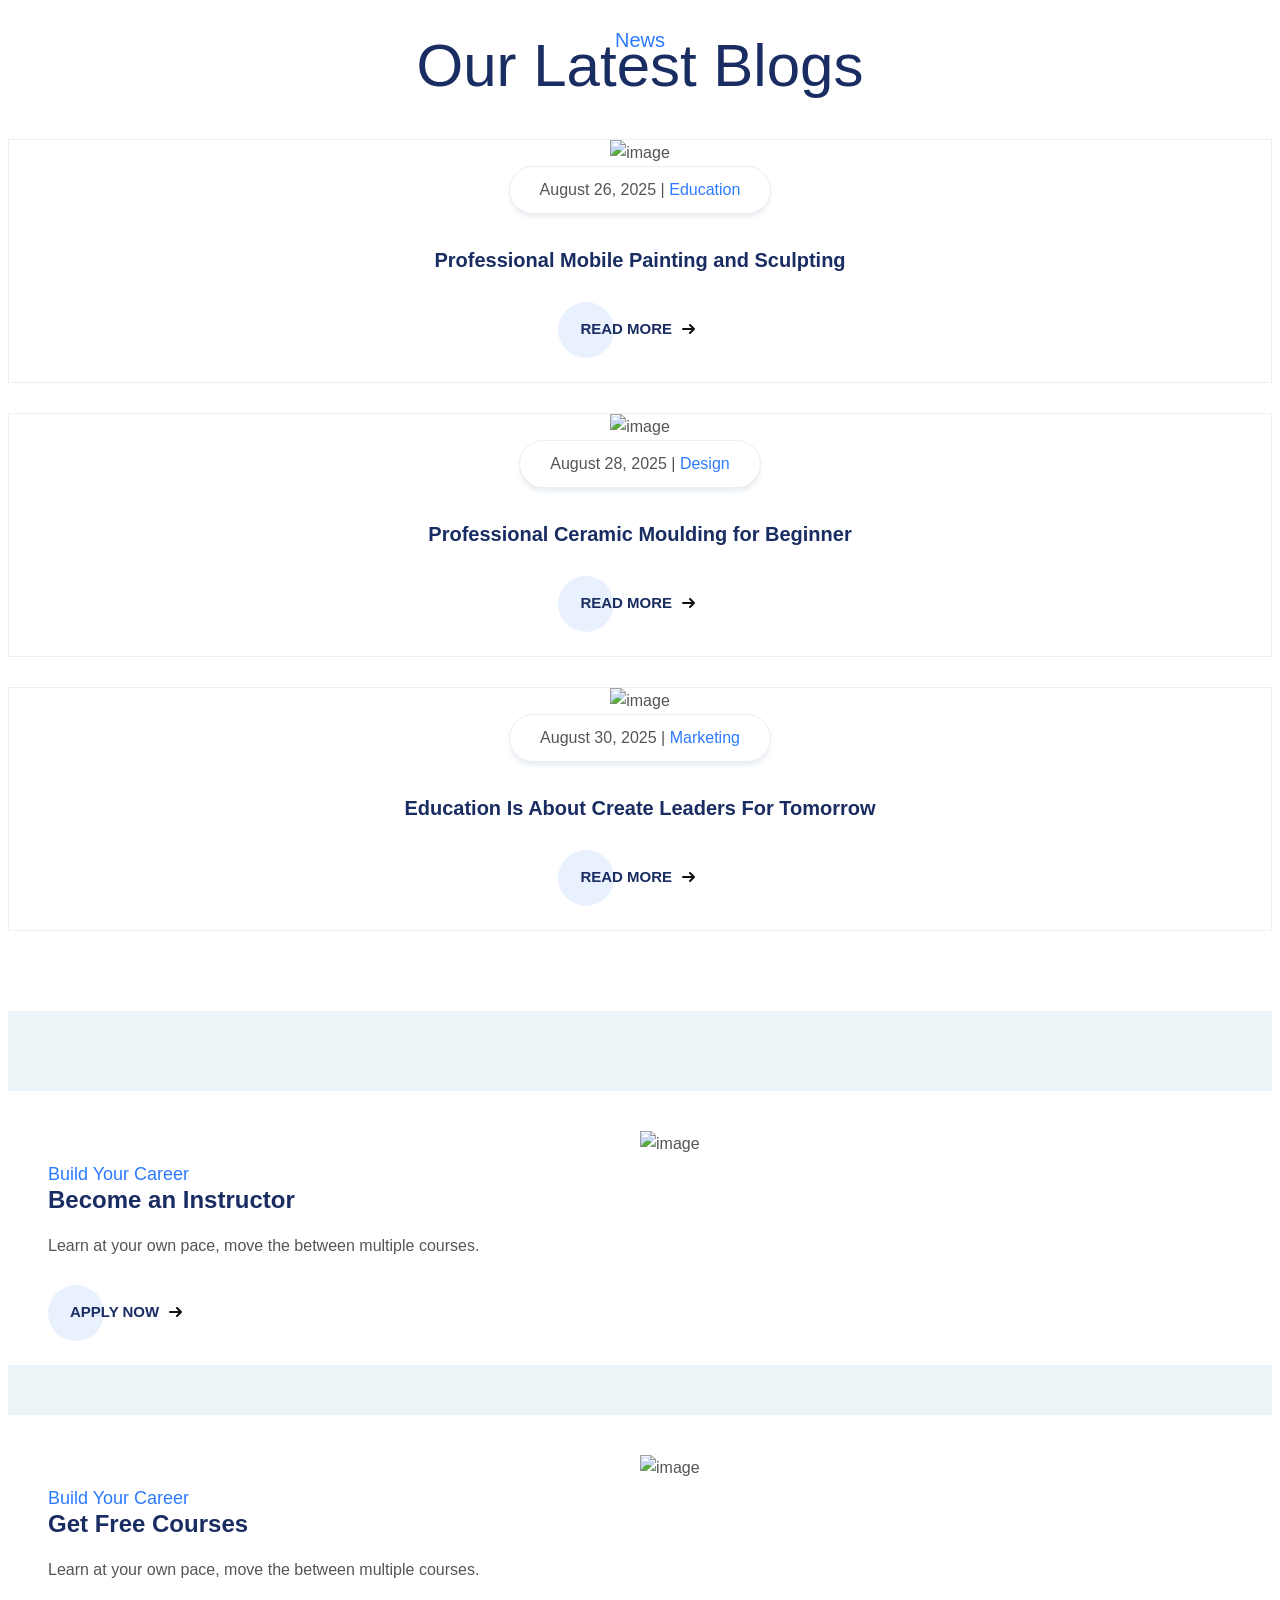
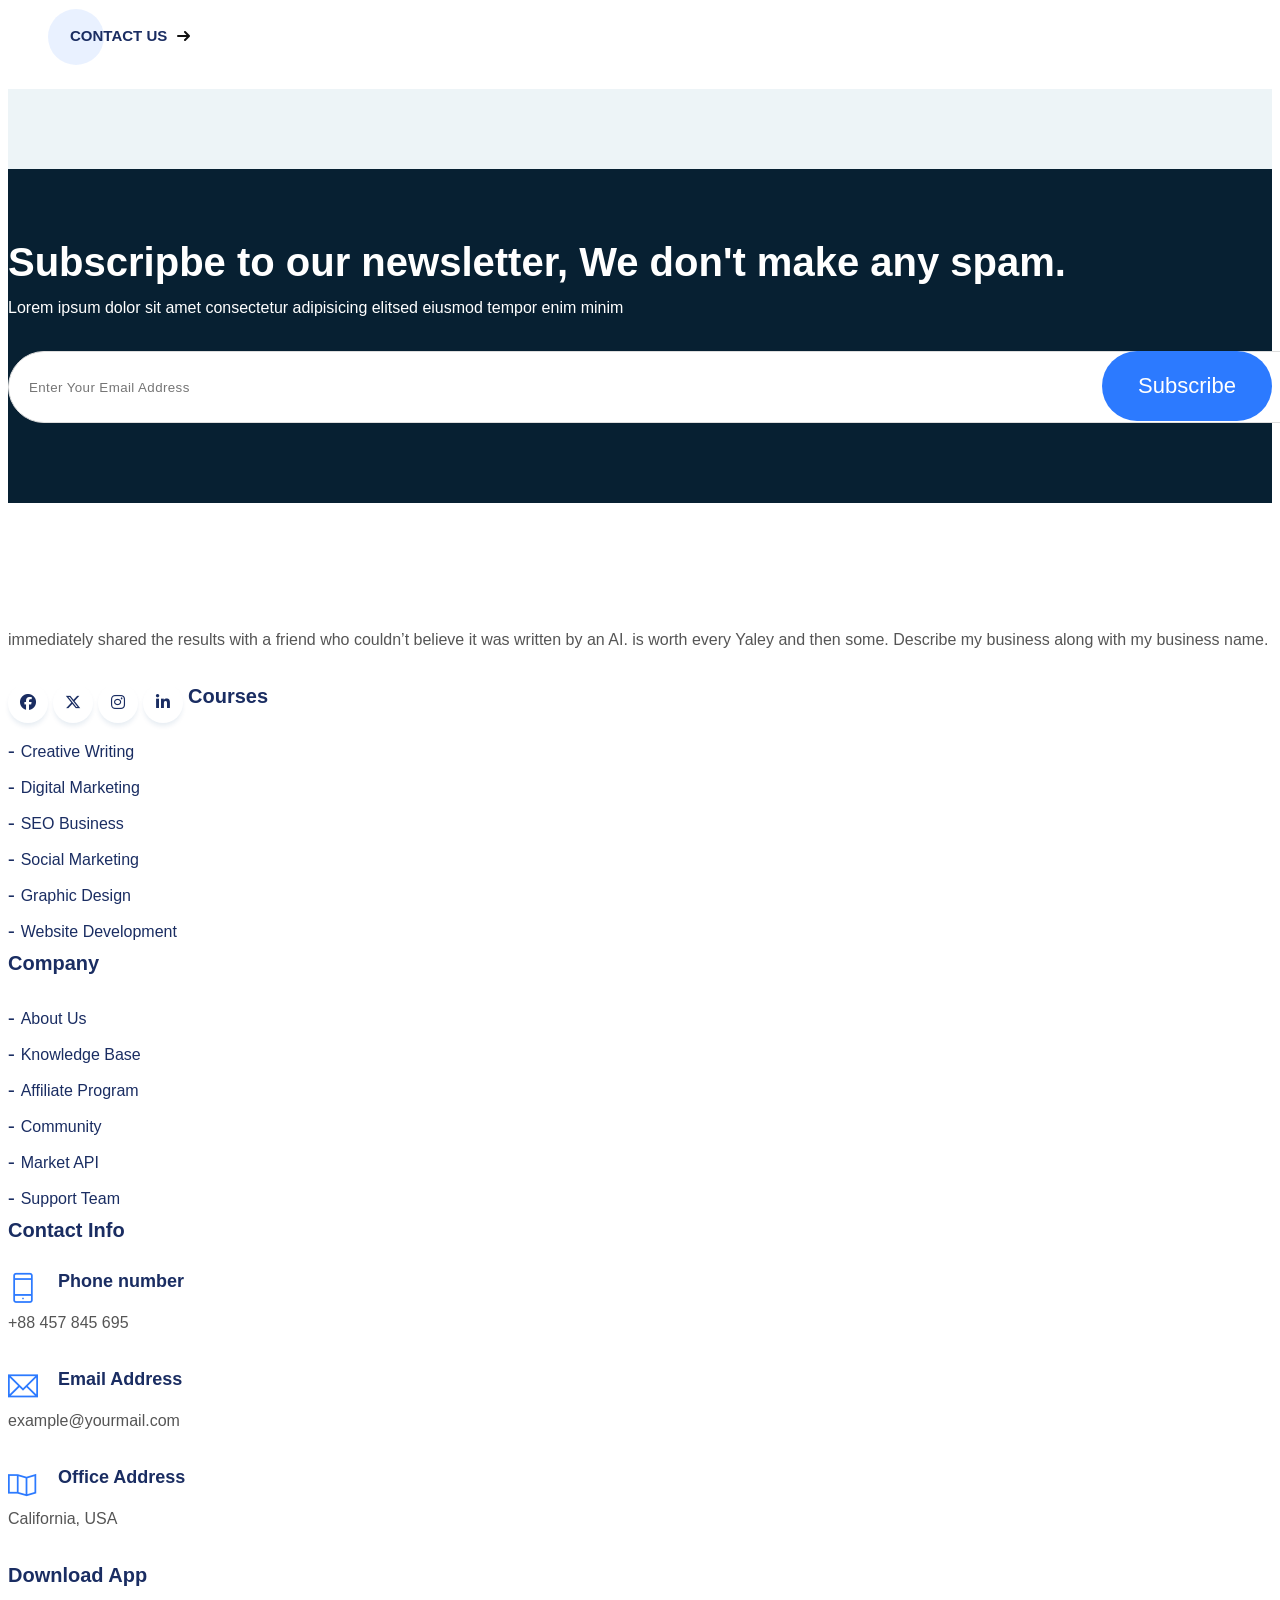
==== commit ad355b66: "Update index.html" ====
--- a/index.html
+++ b/index.html
@@ -91,7 +91,7 @@
 				<div class="row">
 					<div class="col-20 align-self-center">
 						<div class="site-logo">
-							<a href="index.html"><img src="assets/images/all-img/Web-Dev - Education-logo.jpg" alt=""></a>          				
+							<a href="index.html"><img src="all-img/Web-Dev - Education-logo.jpg" alt=""></a>          				
 						</div>
 					</div><!--- END Col -->
 					
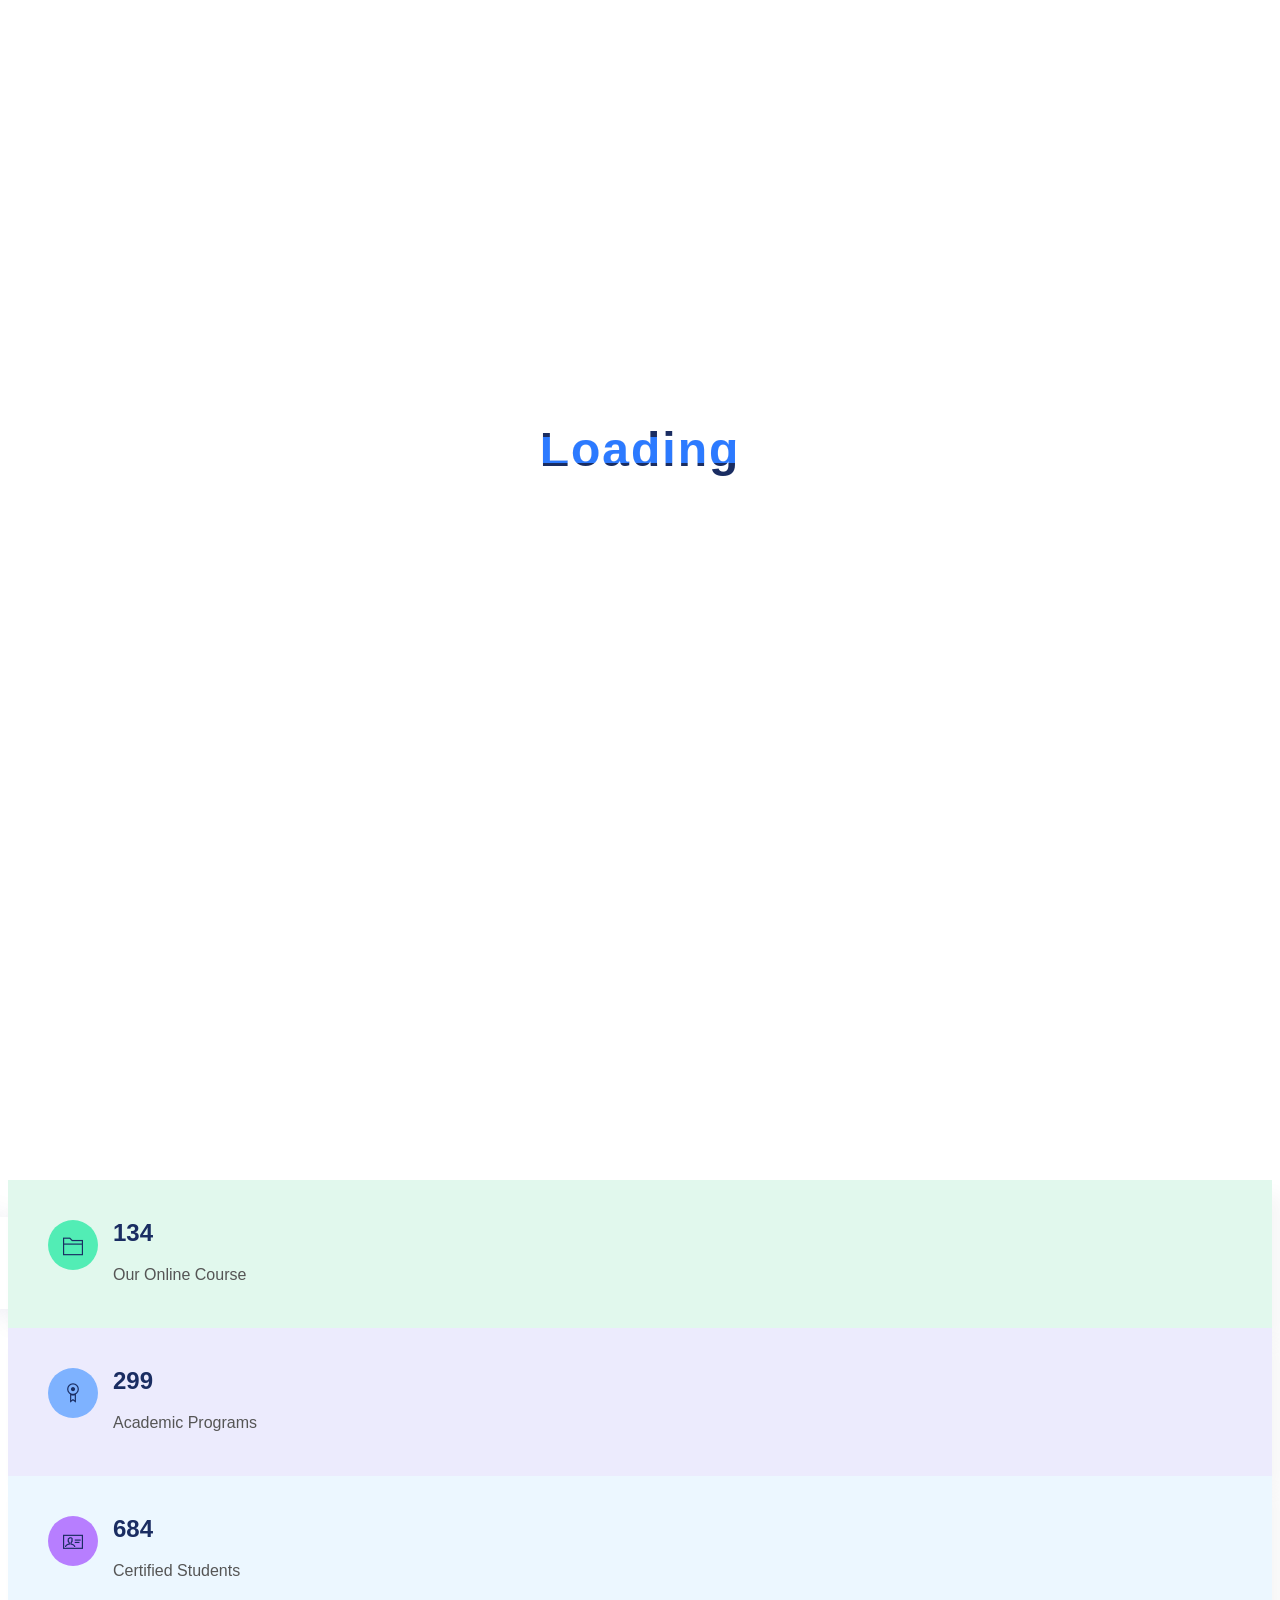
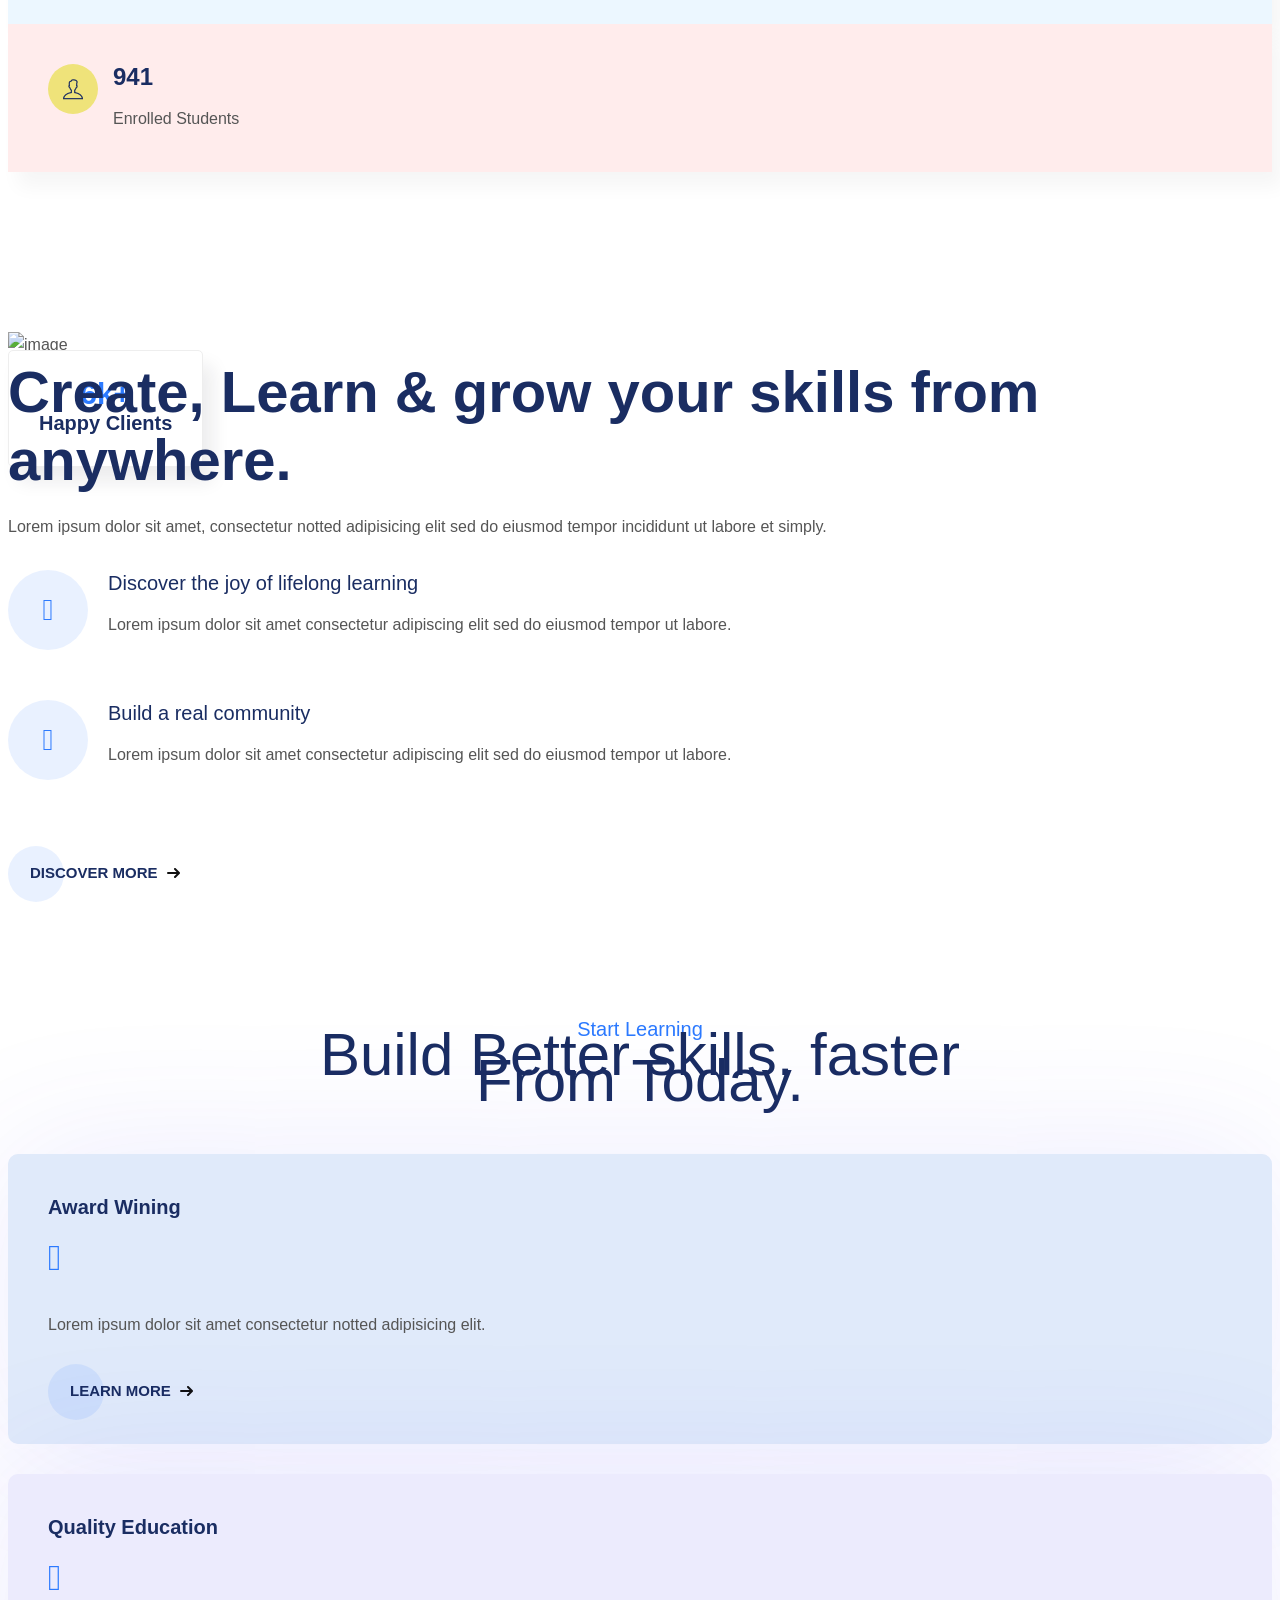
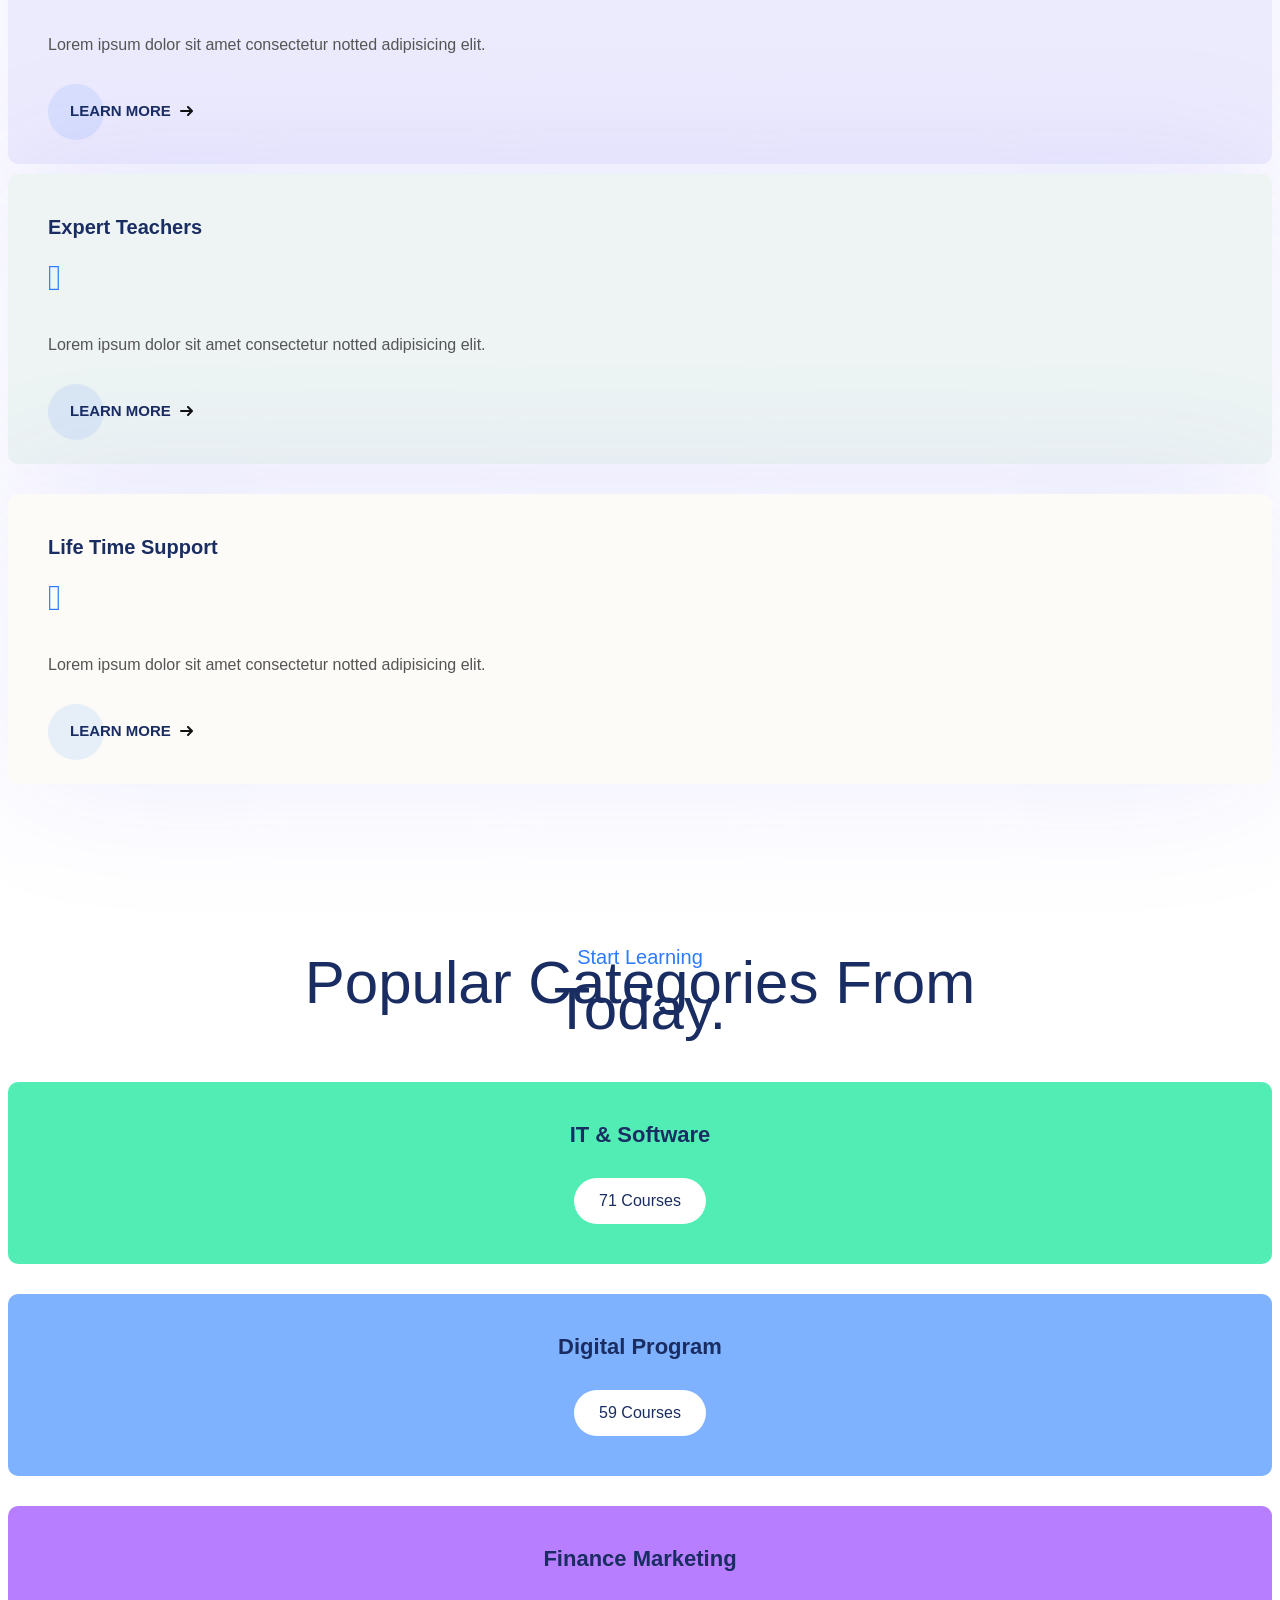
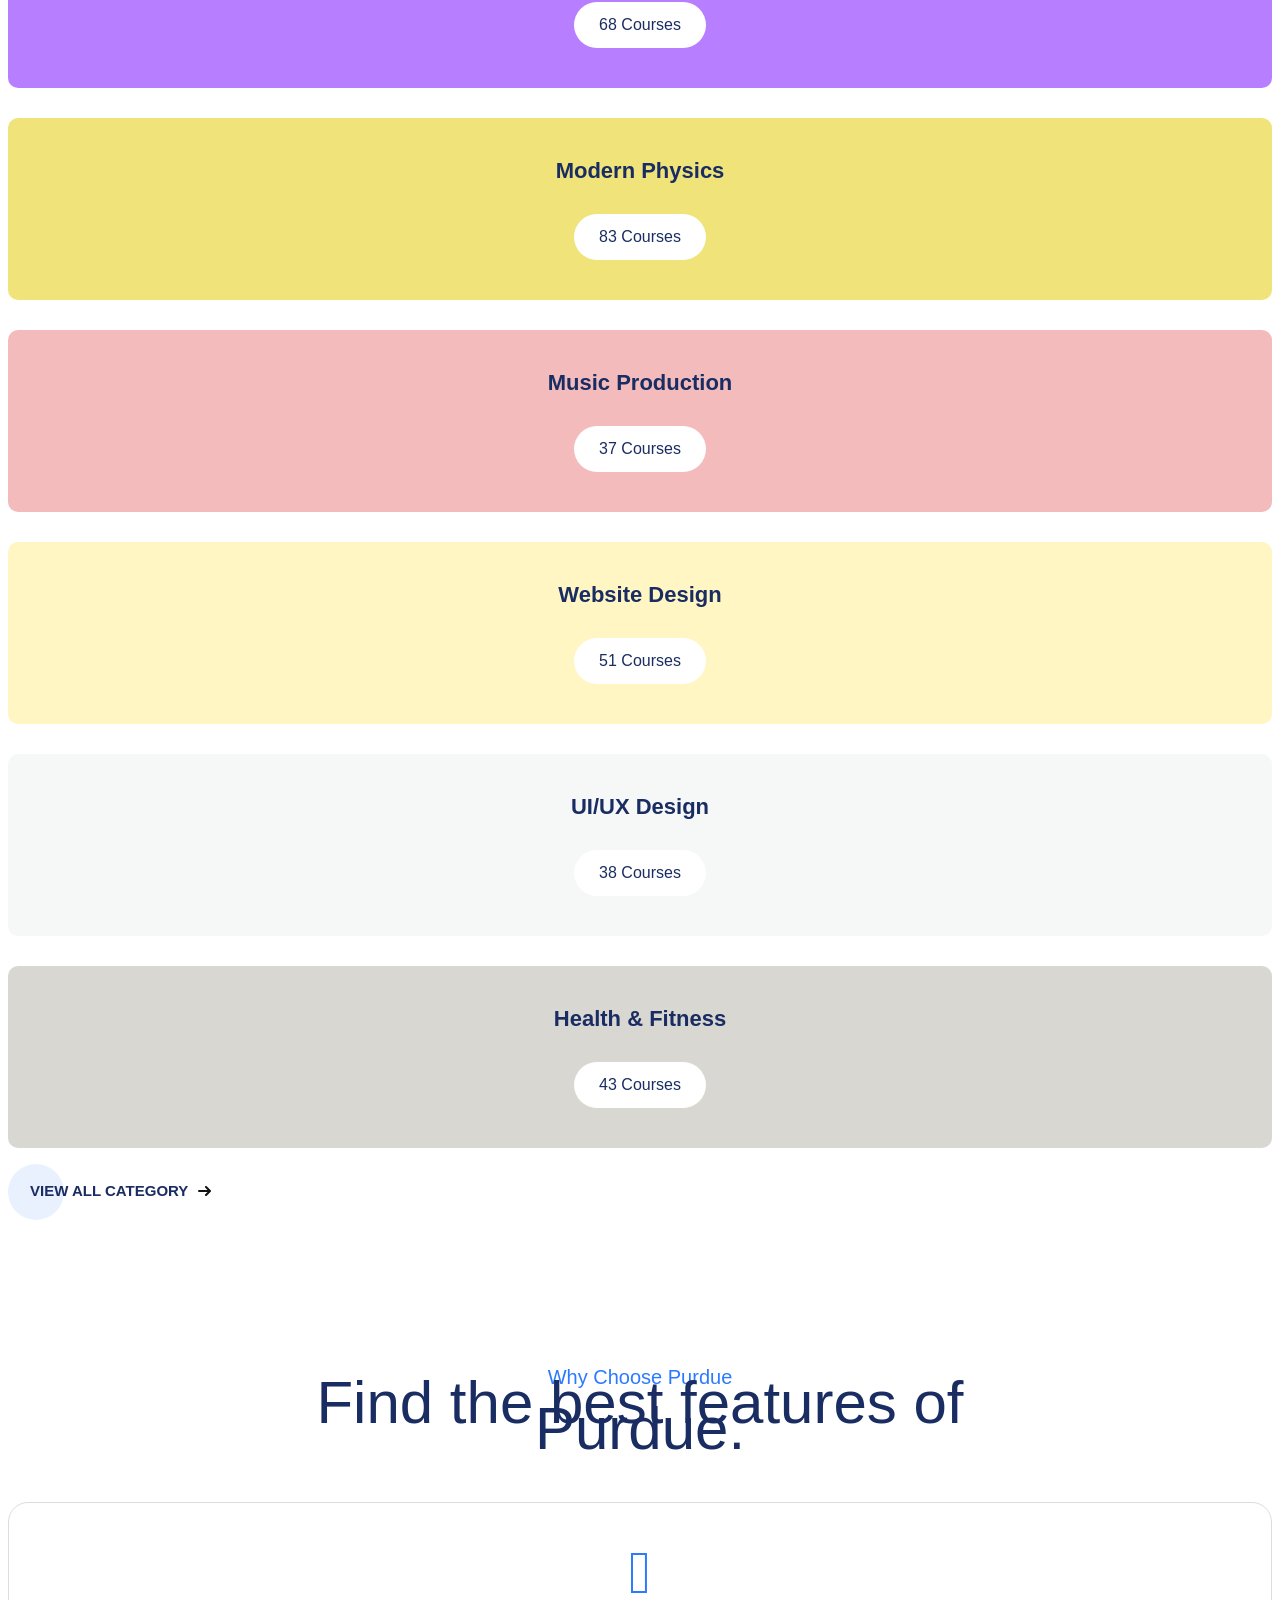
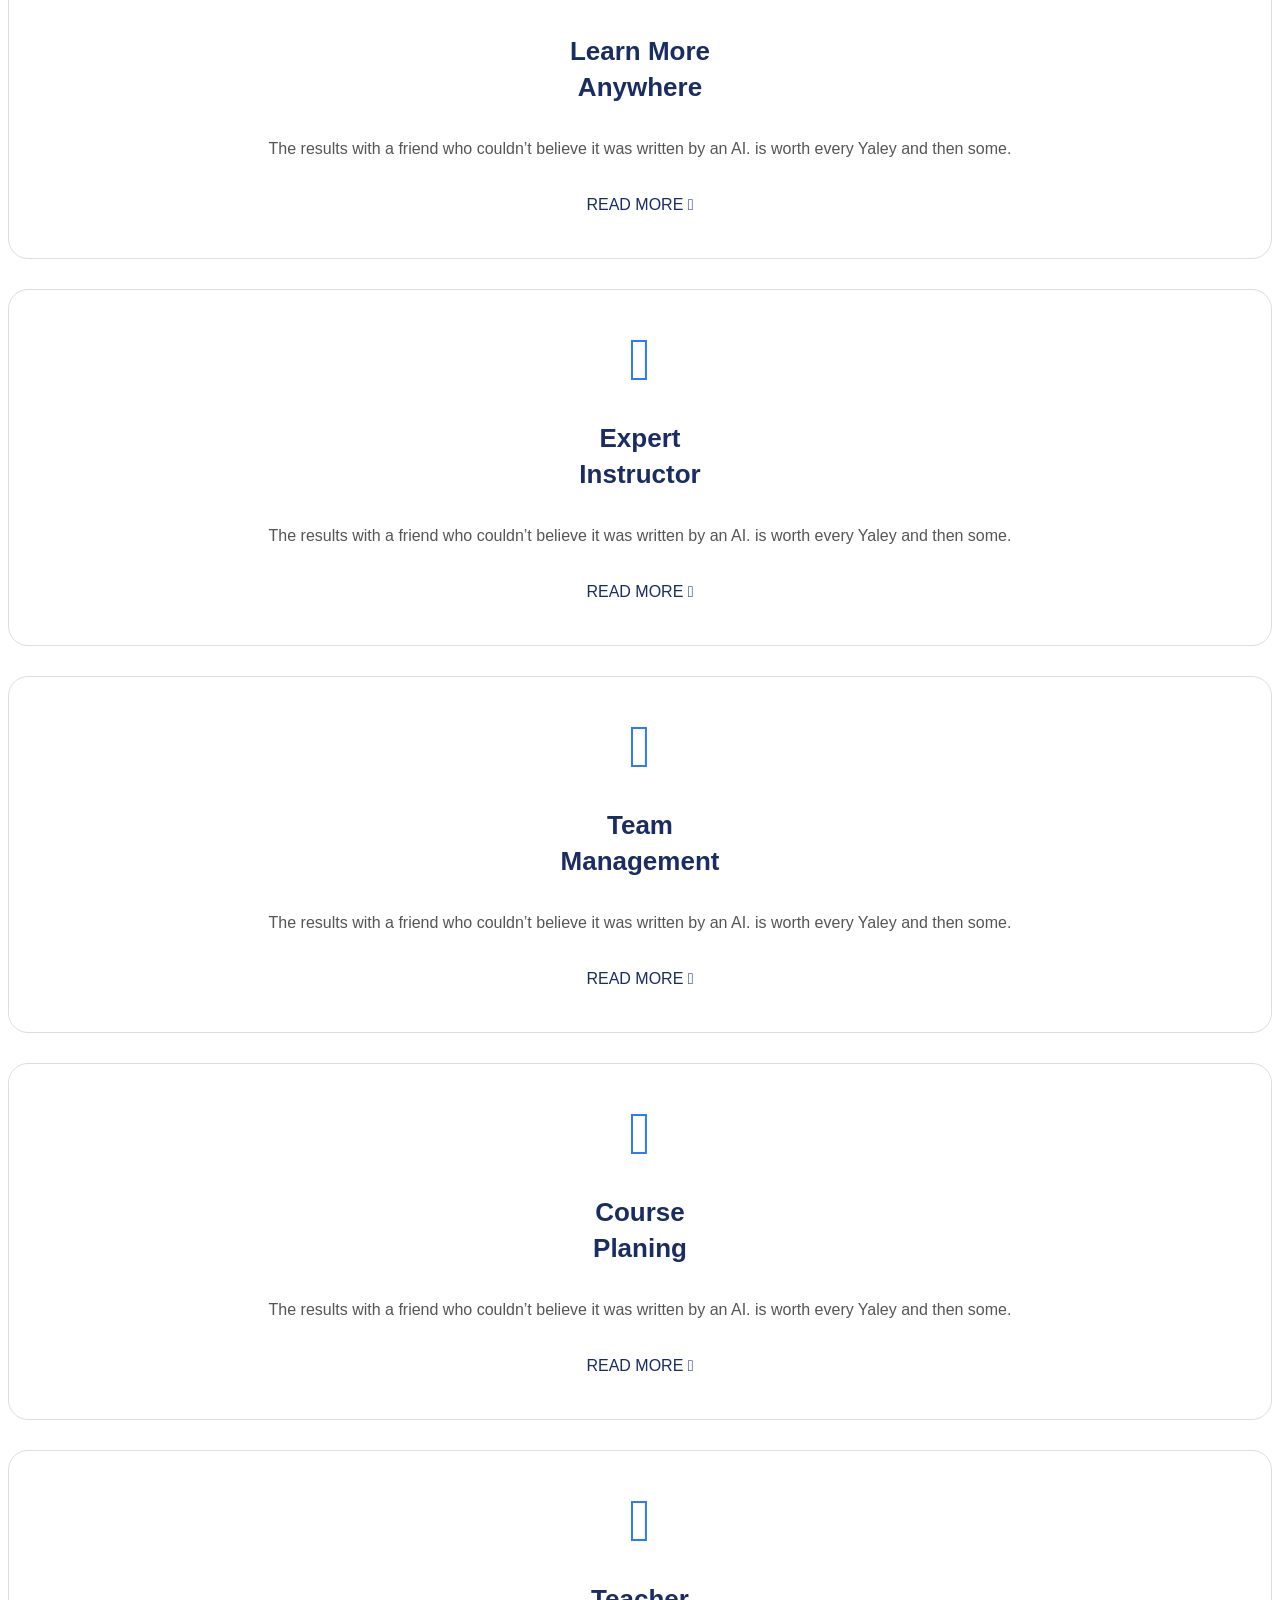
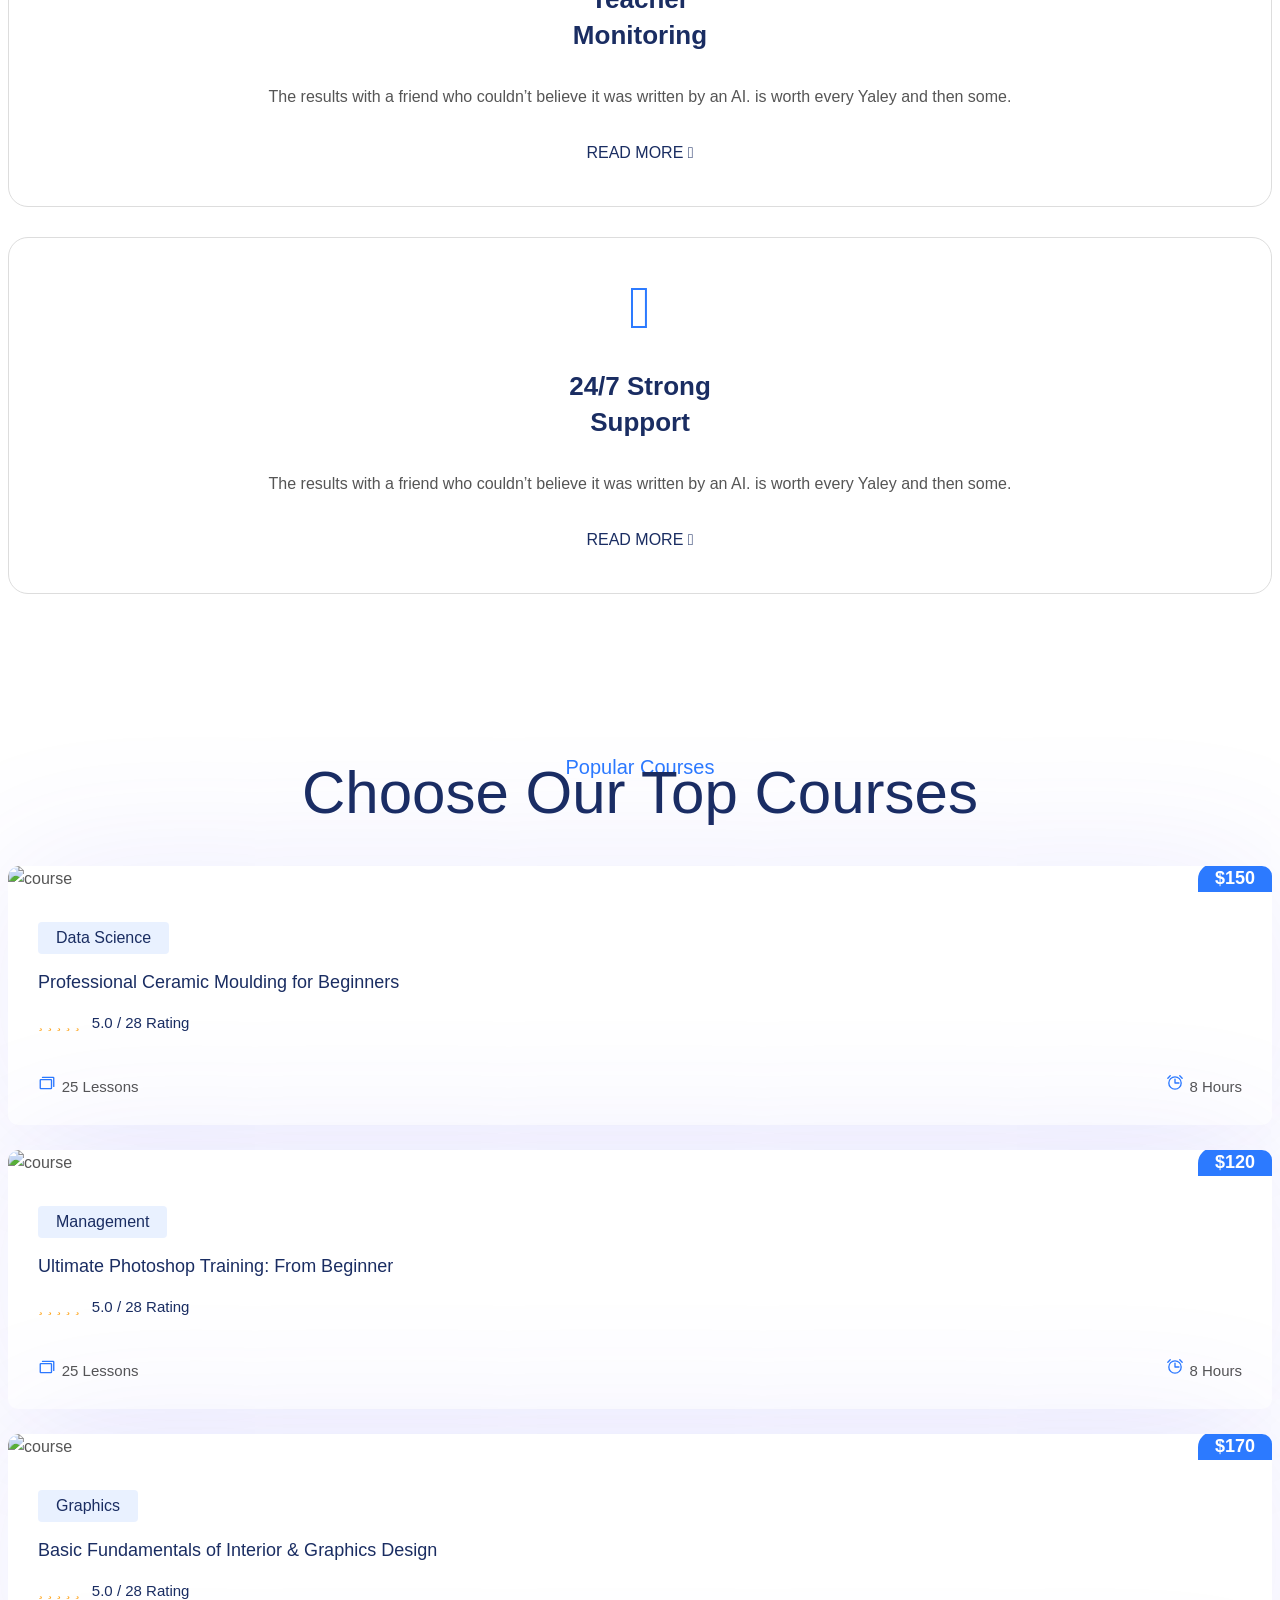
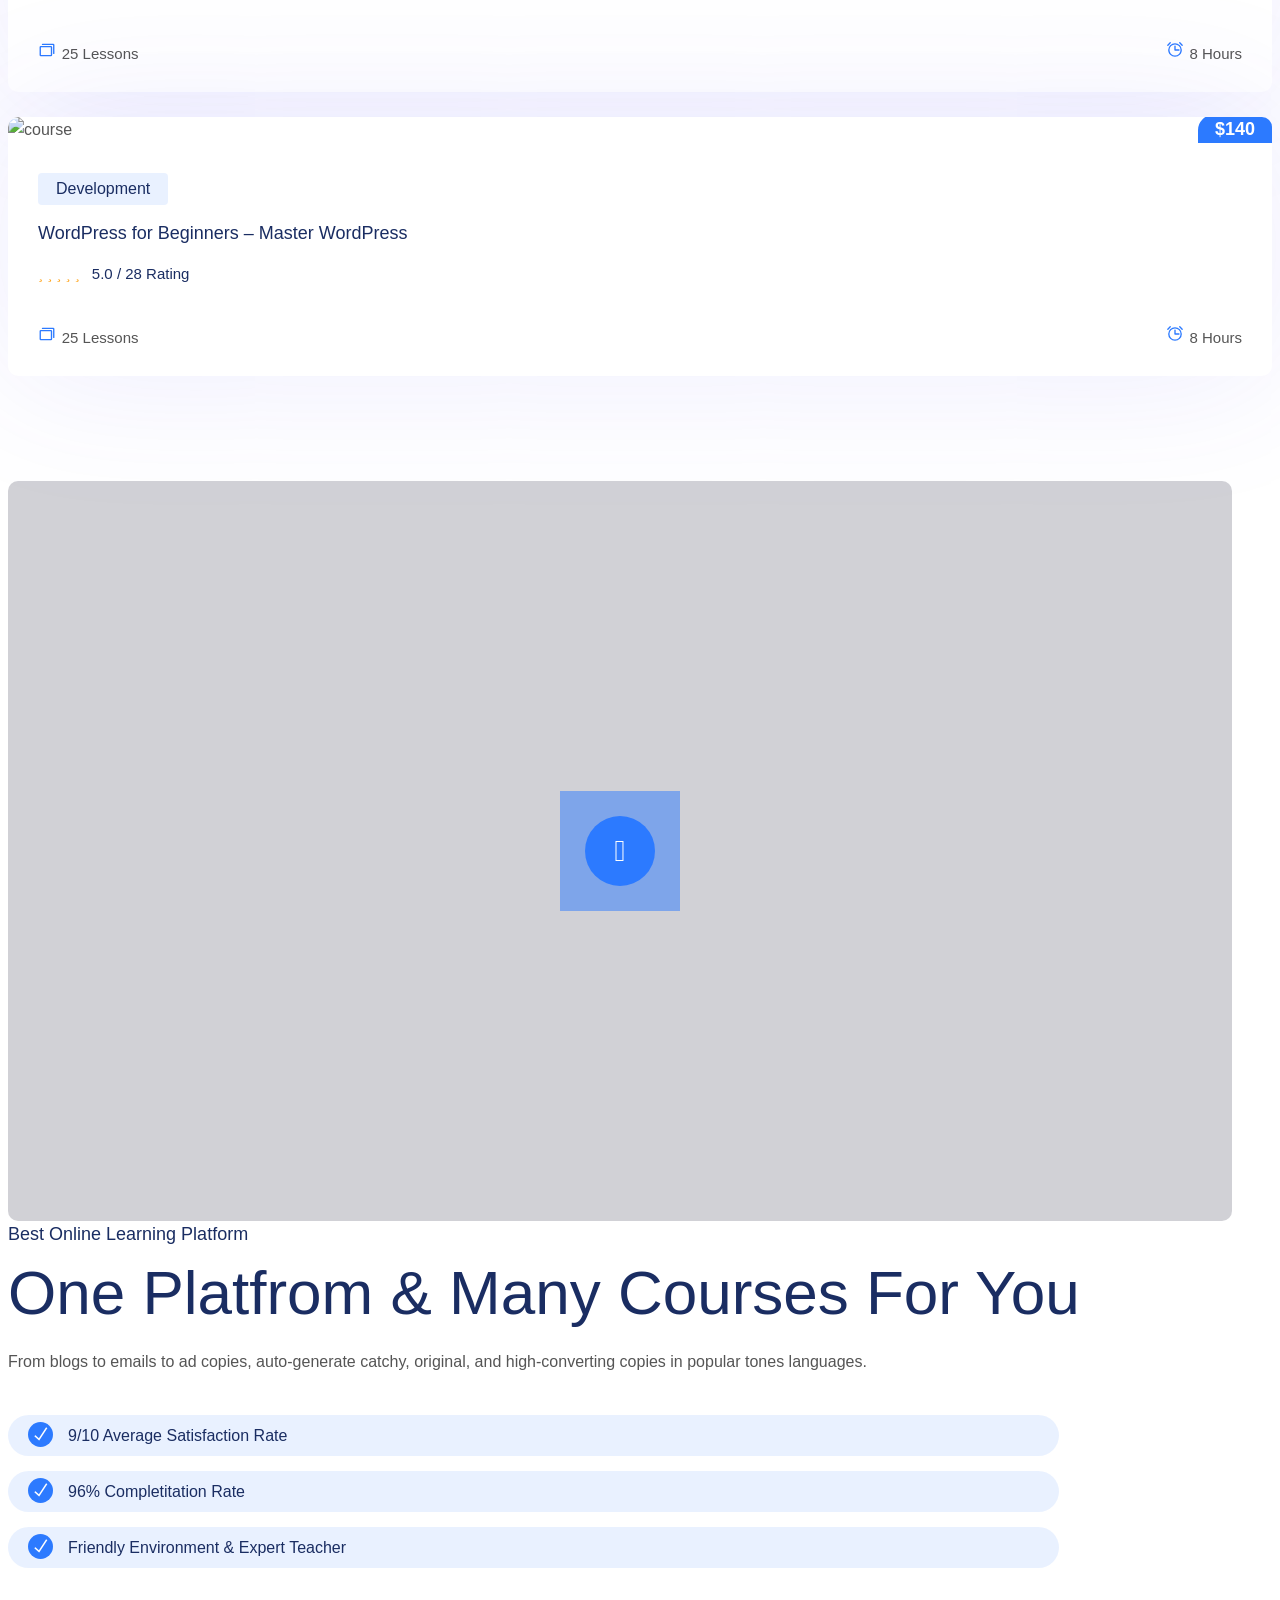
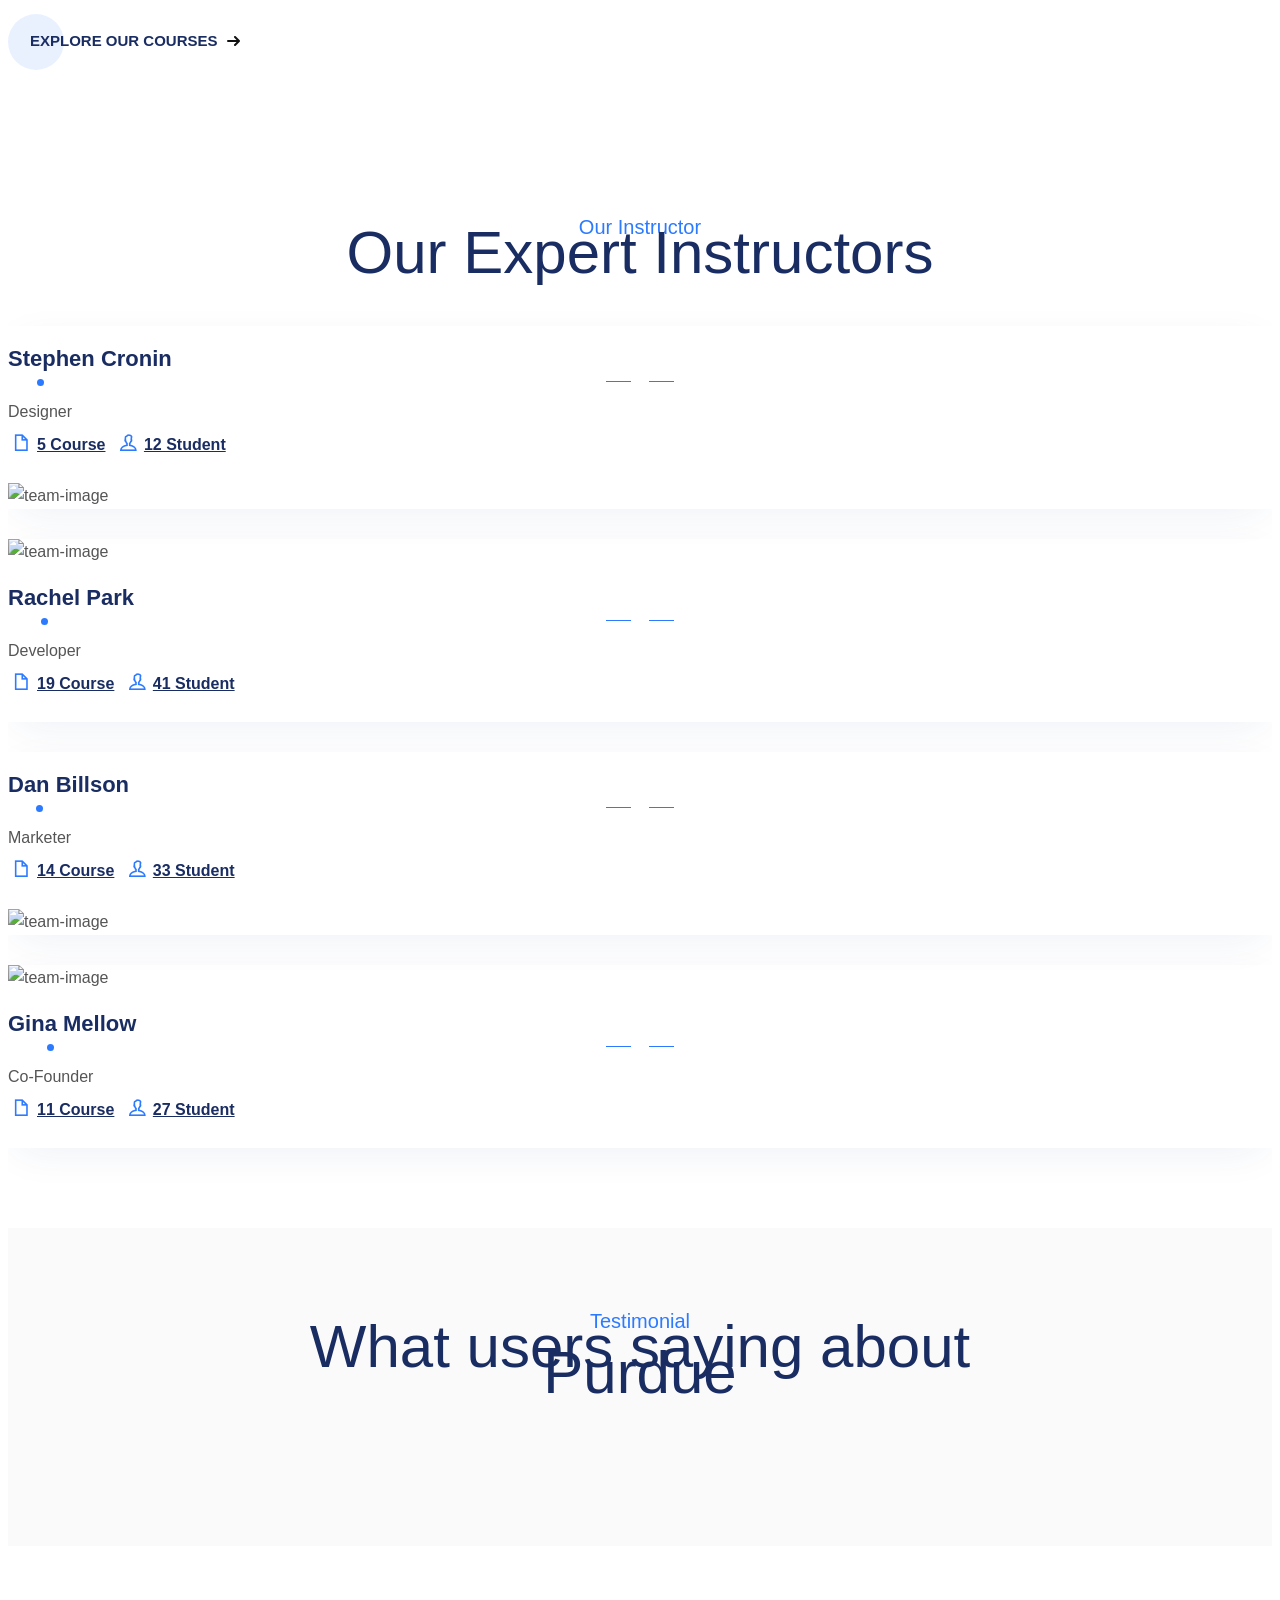
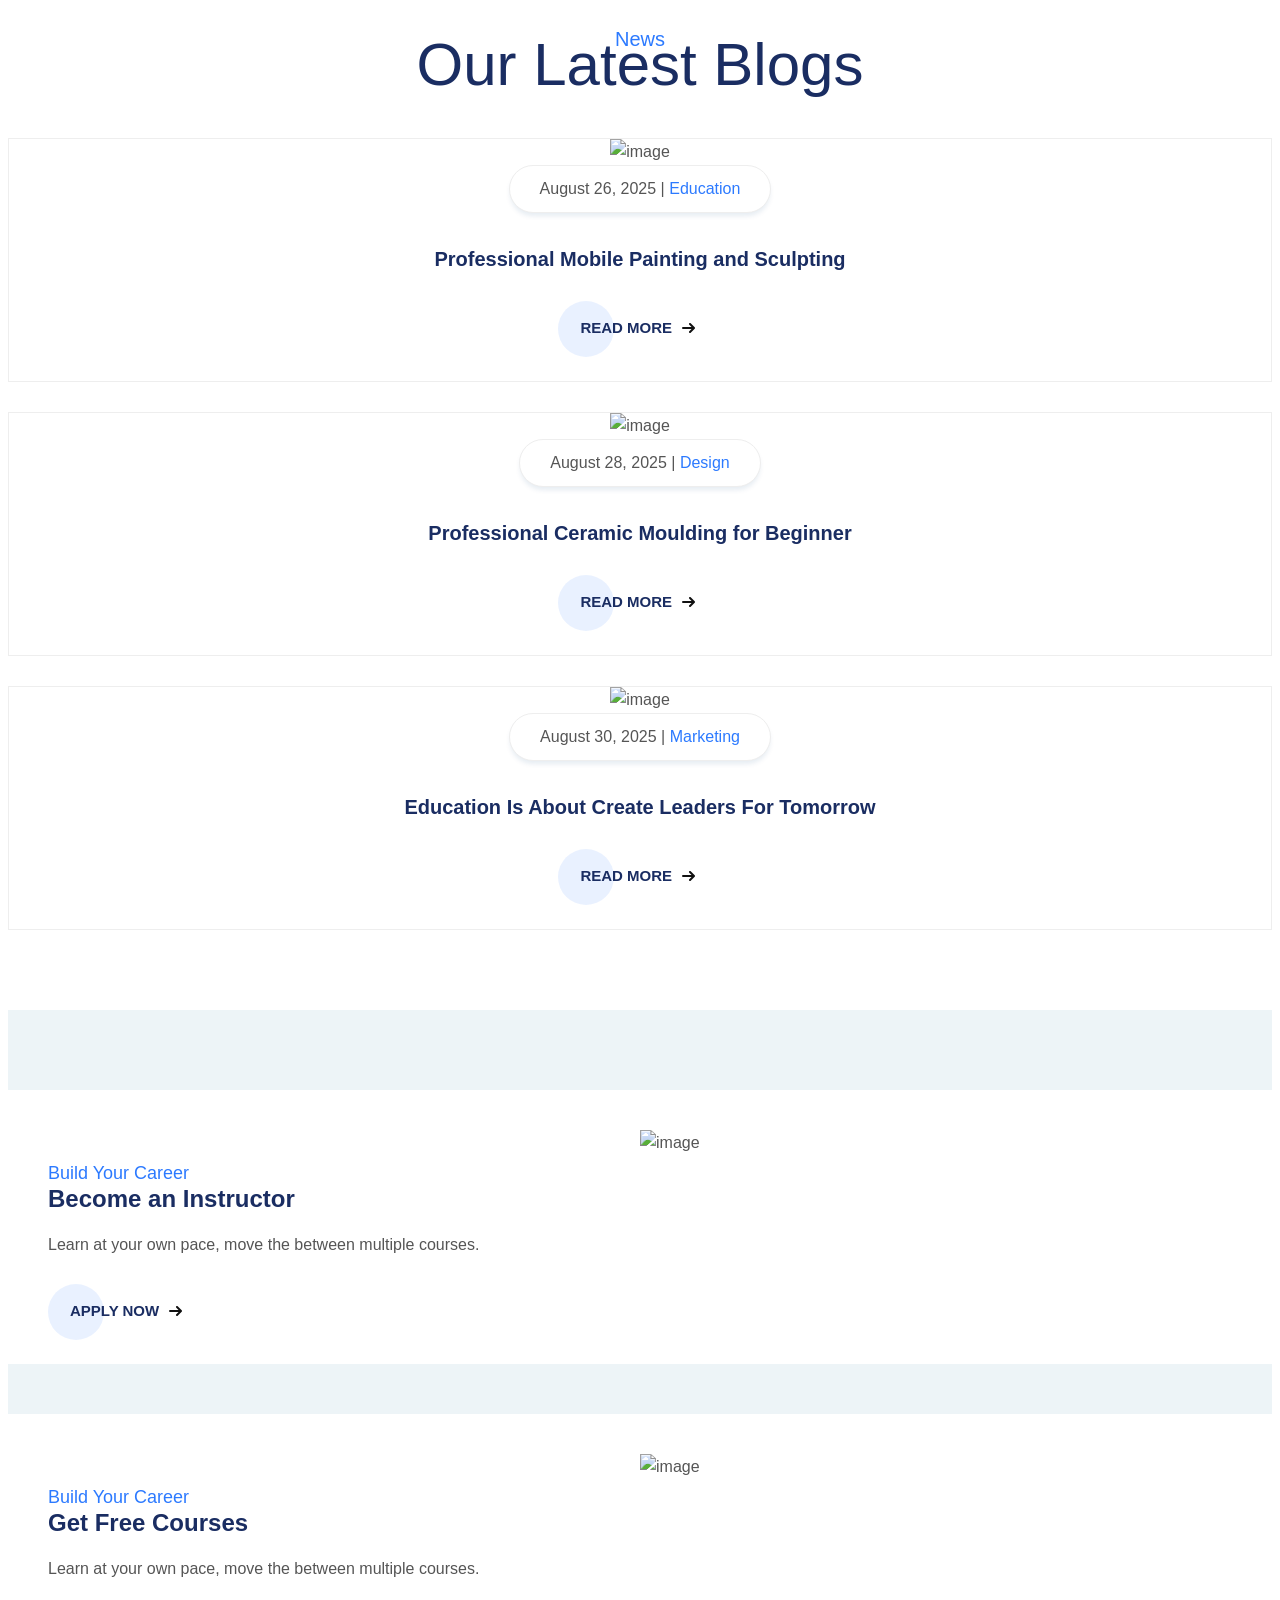
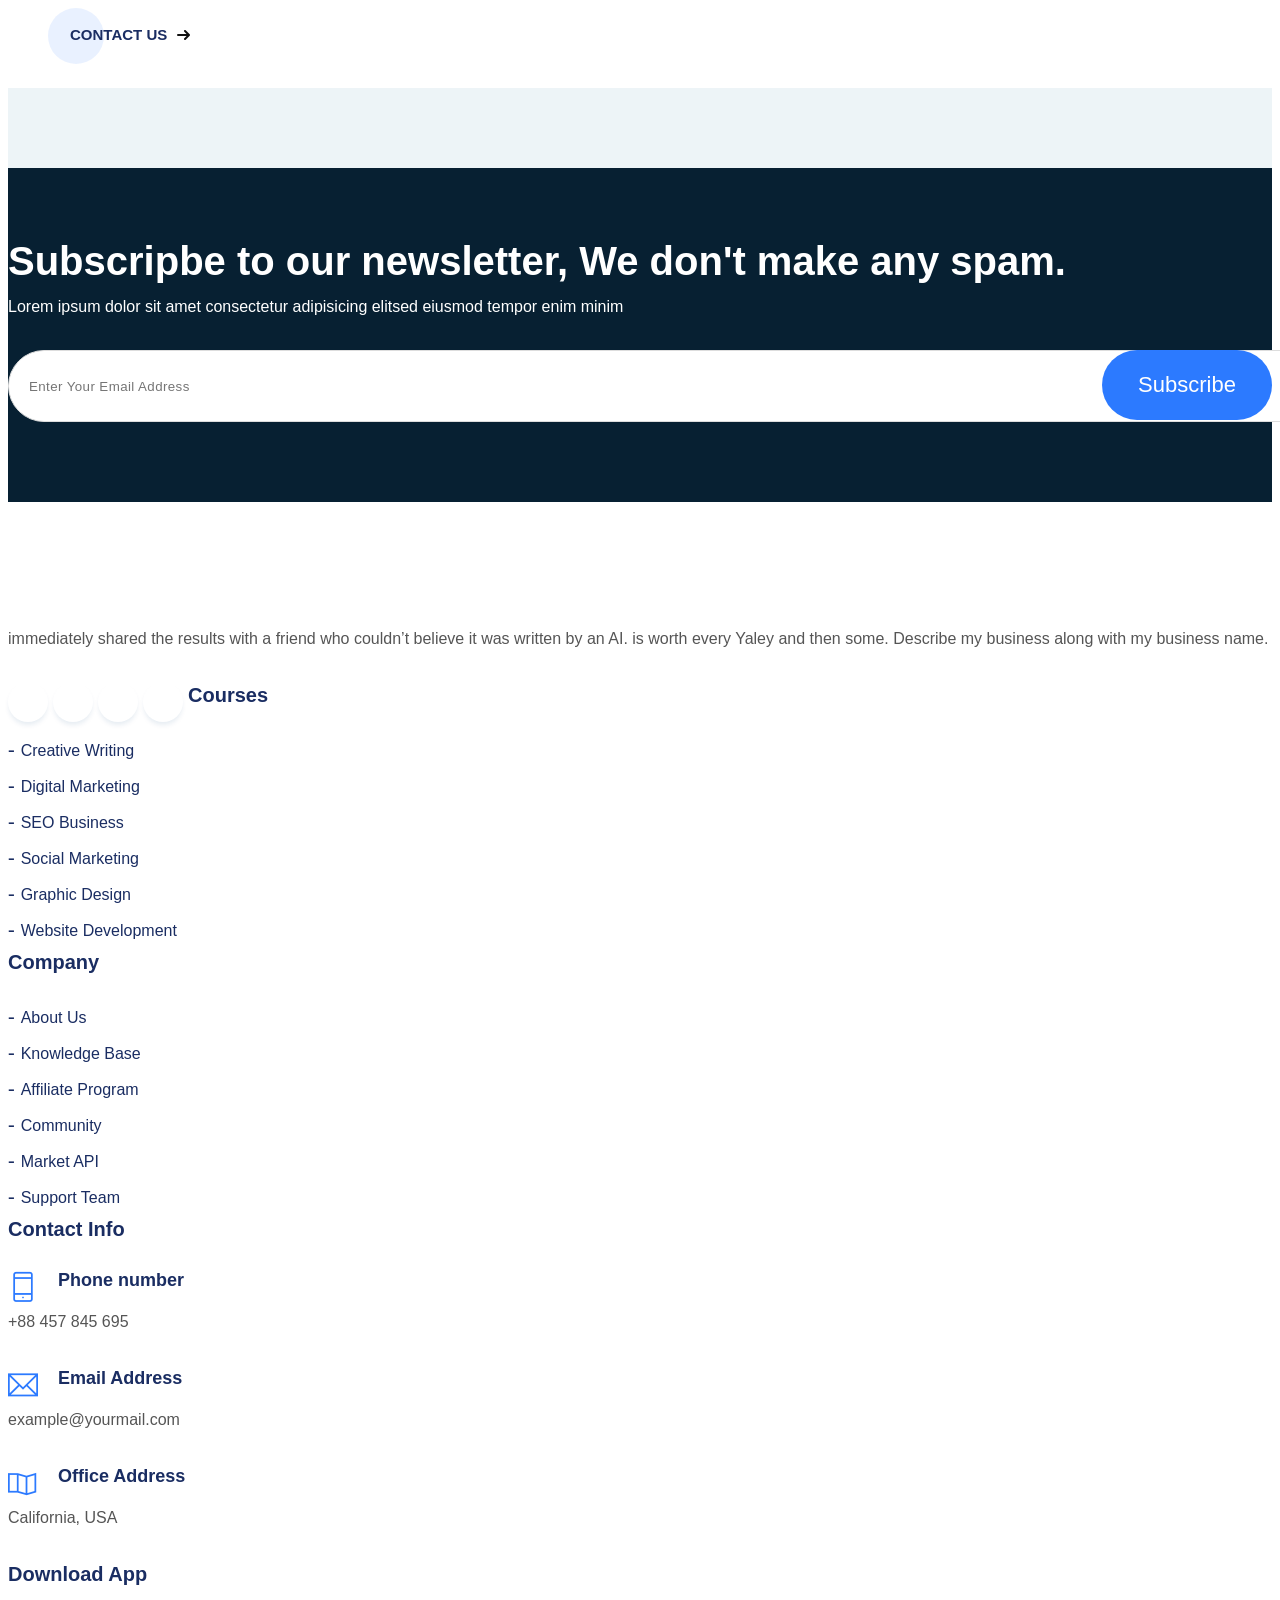
==== commit f49b59fd: "Update index.html" ====
--- a/index.html
+++ b/index.html
@@ -18,7 +18,7 @@
 		<!-- Font Awesome CSS -->
 		<link rel="stylesheet" href="webfonts/themify-icons.css">
 		<!-- All Min Css -->
-		<link rel="stylesheet" href="css/all.min.css">
+		<link rel="stylesheet" href=".css/all.min.css">
 		<link rel="stylesheet" href="css/fontawesome.min.css">
 		<!--- owl carousel Css-->
 		<link rel="stylesheet" href="owlcarousel/css/owl.carousel.css">
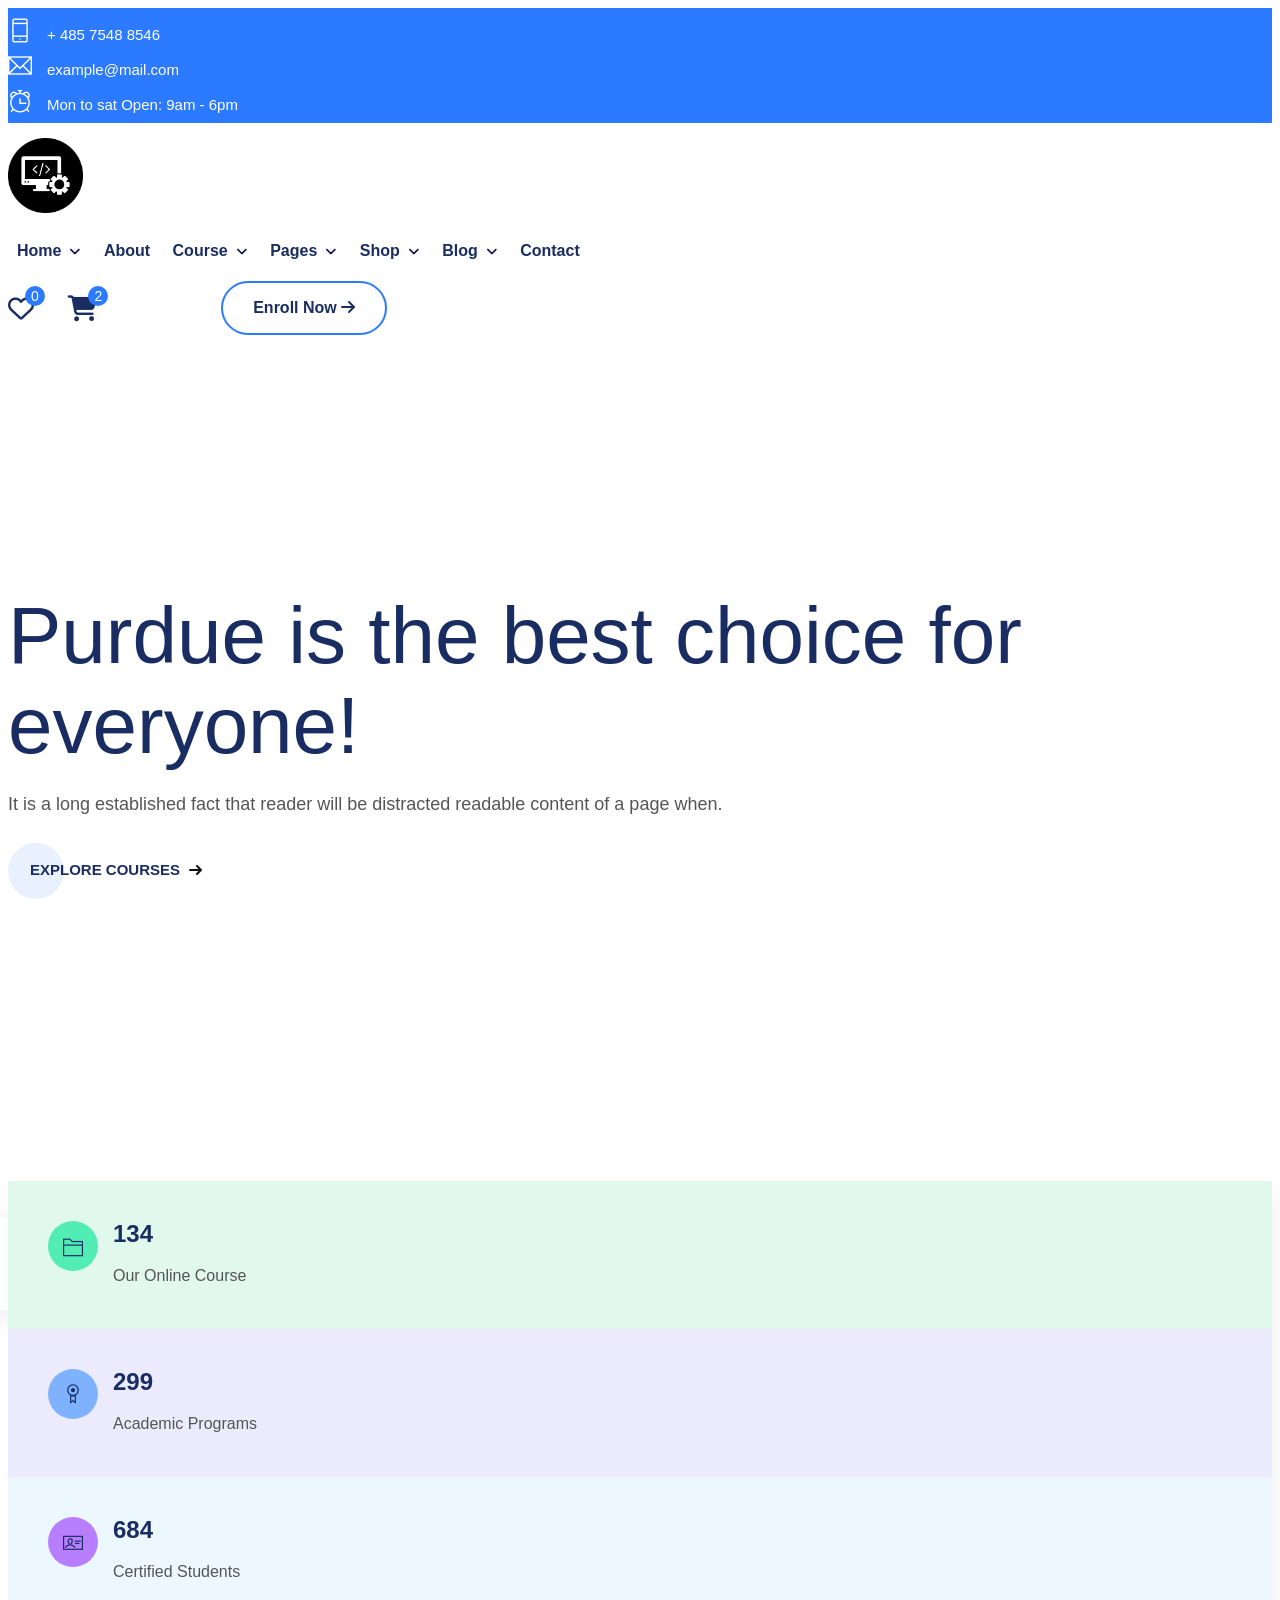
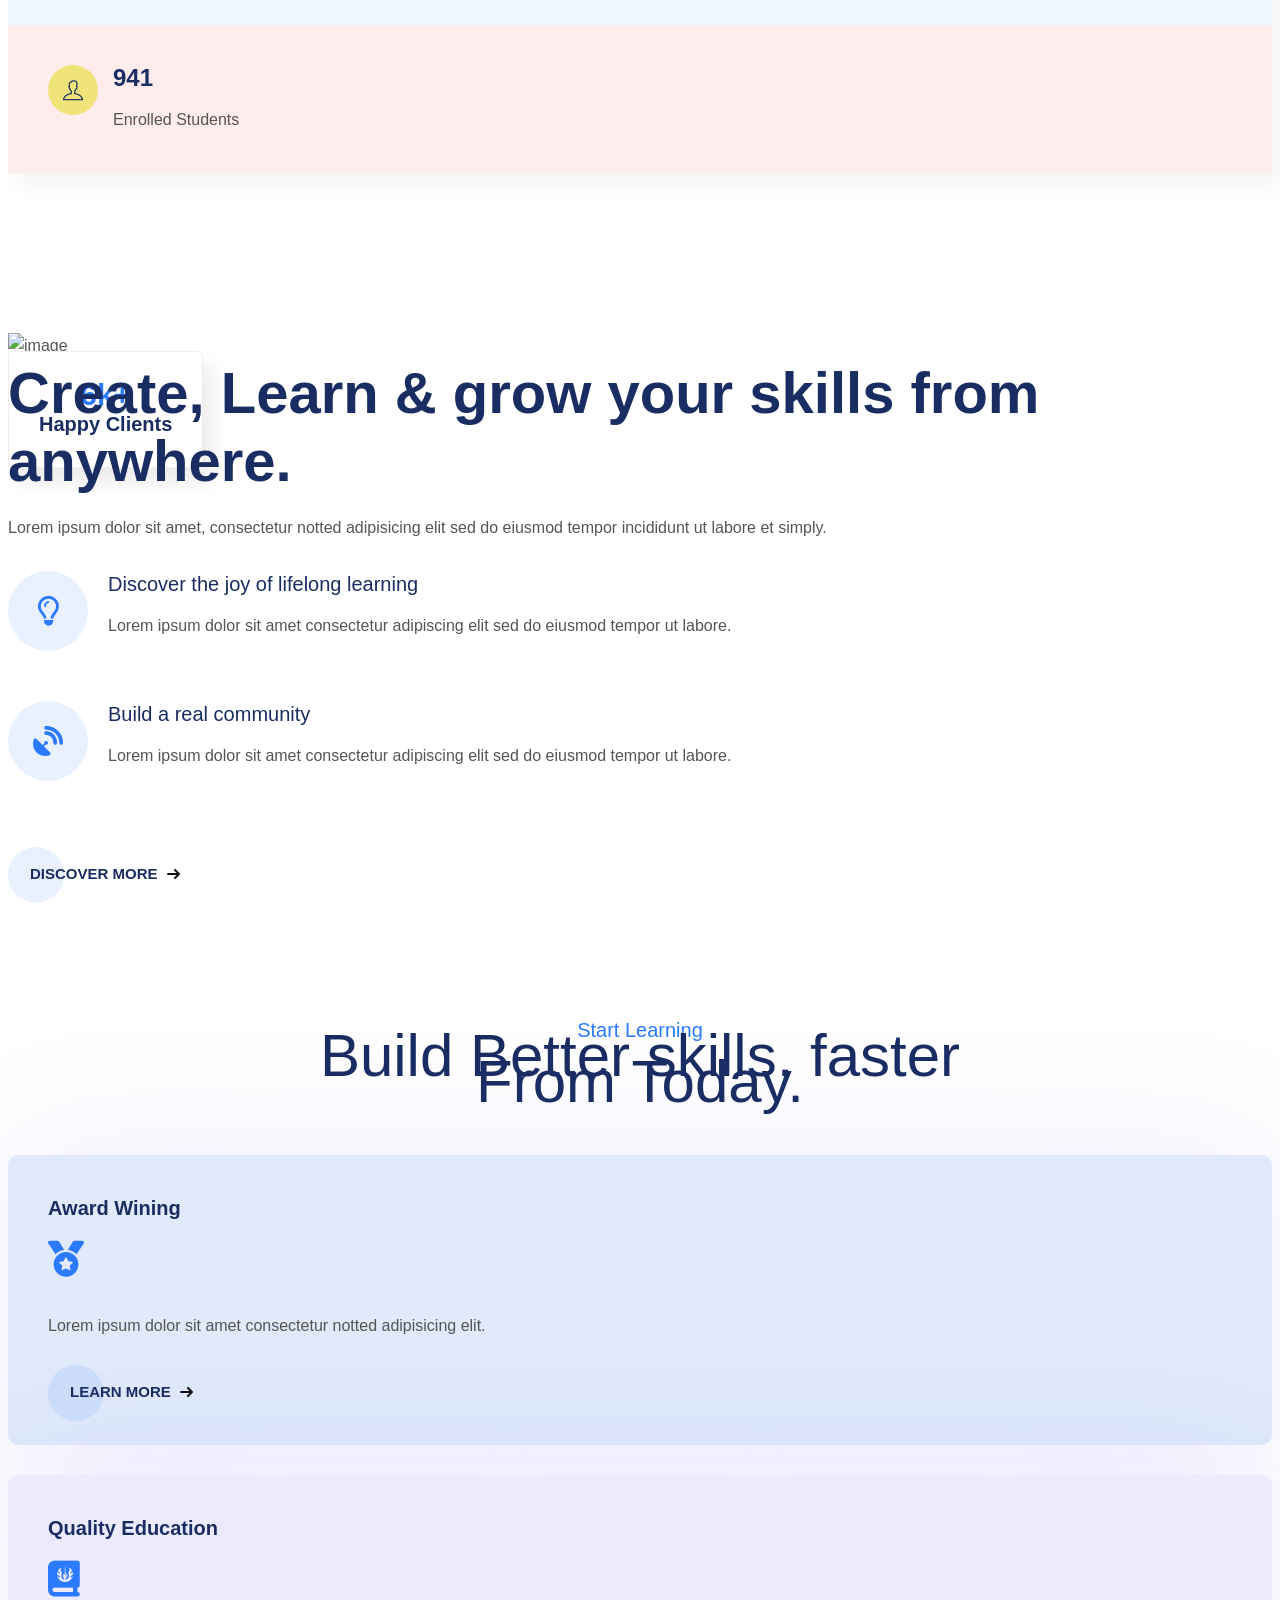
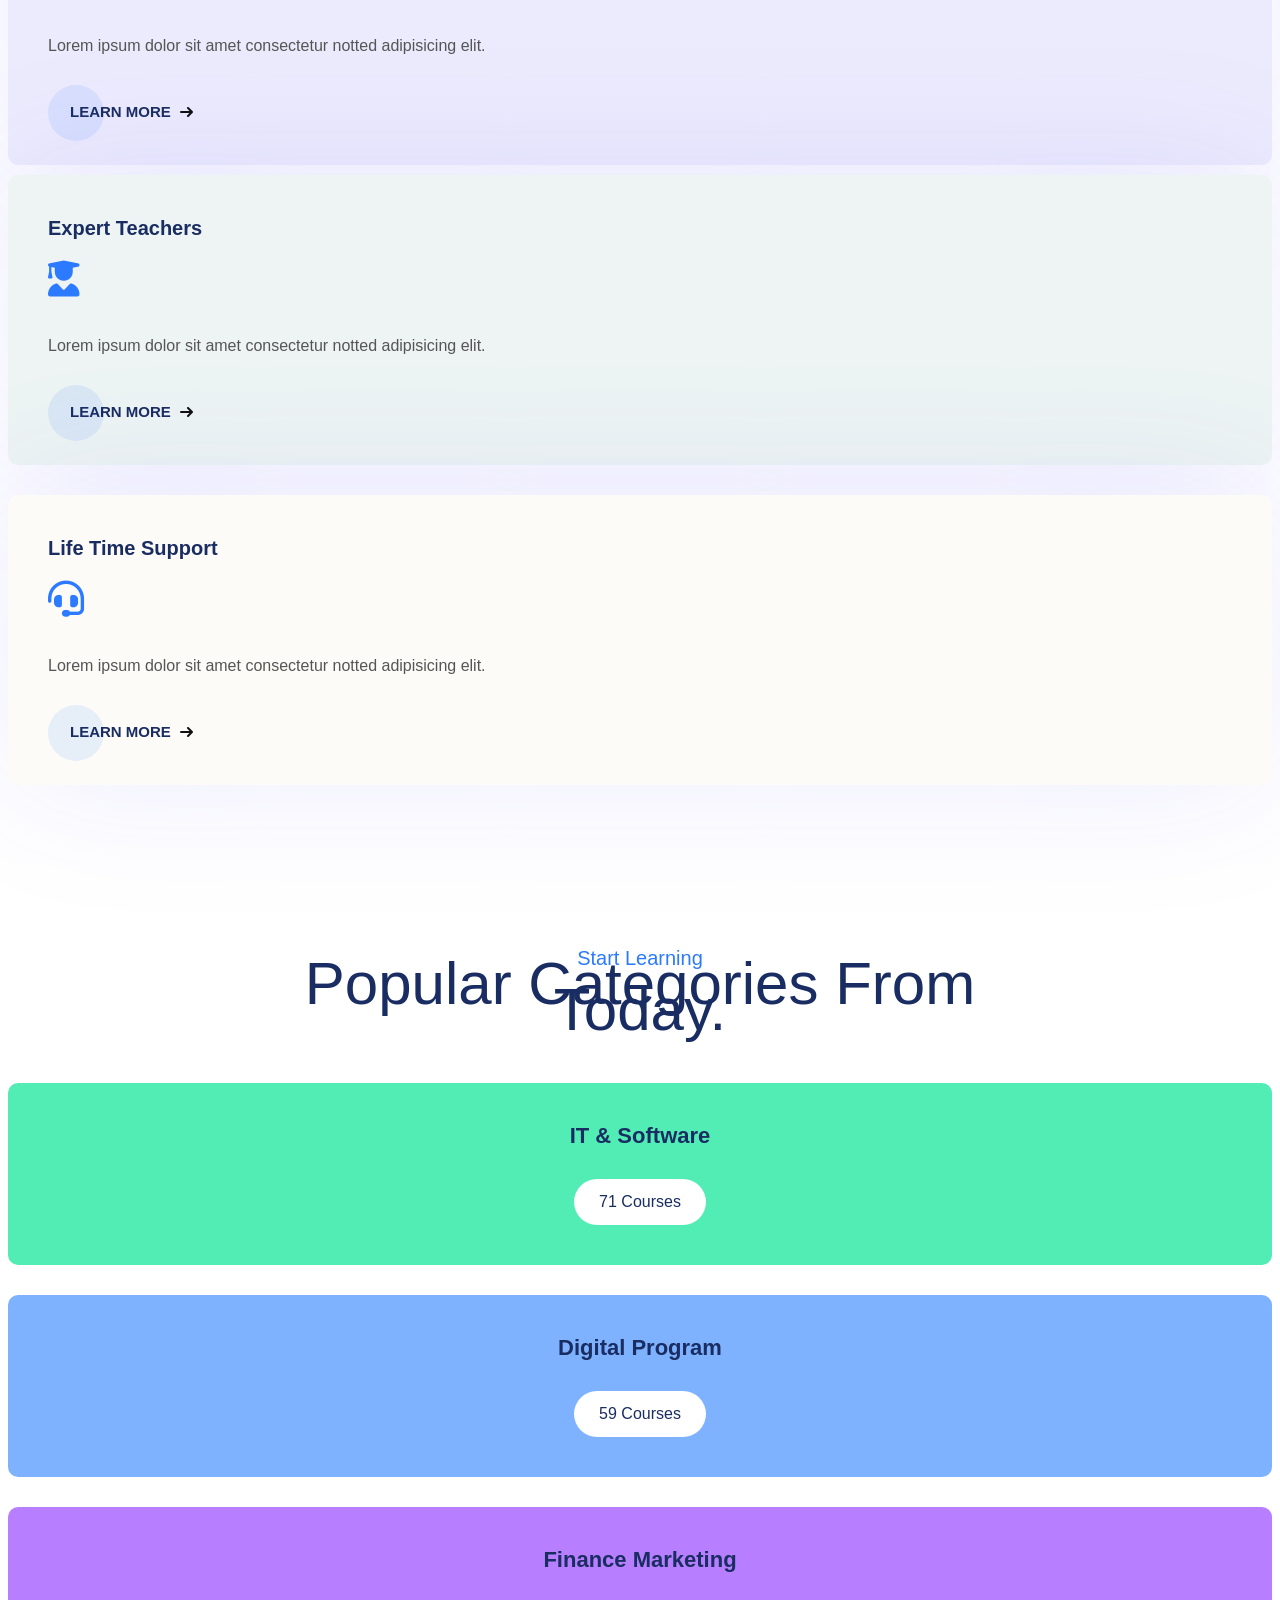
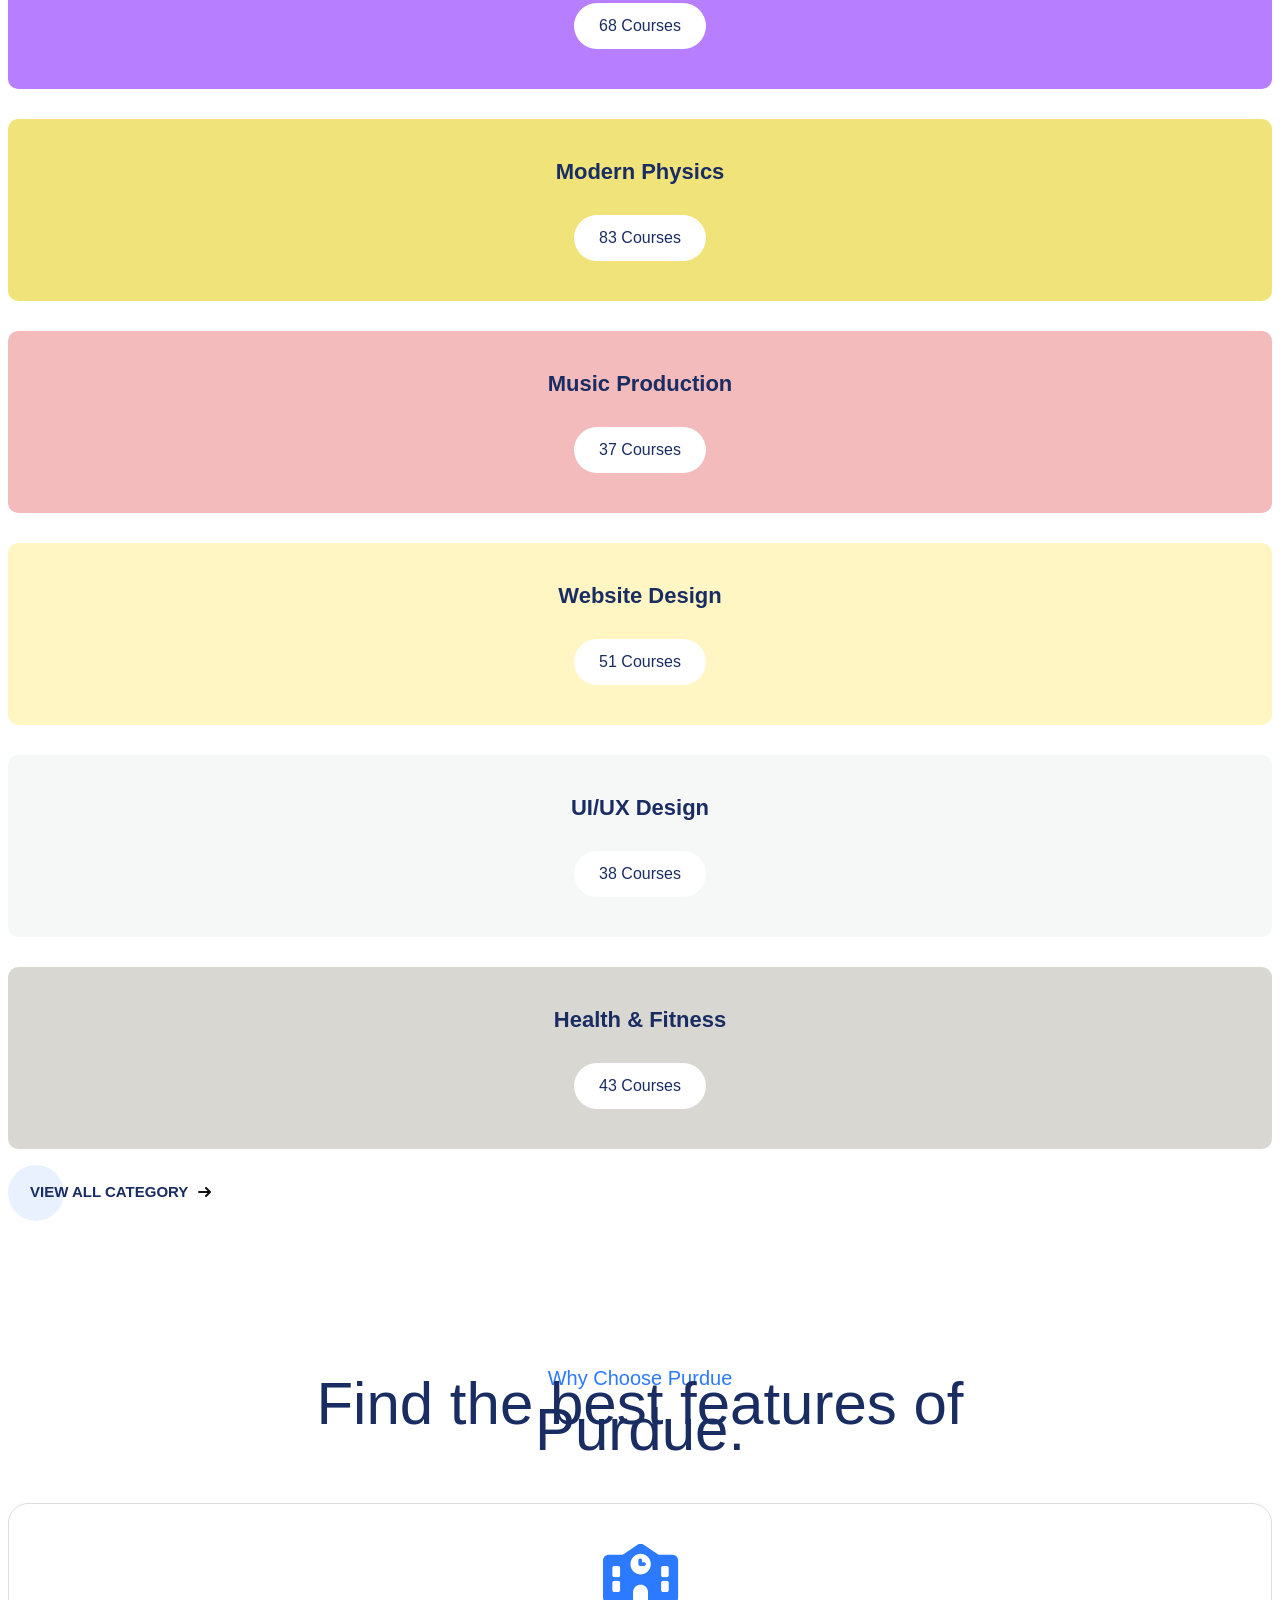
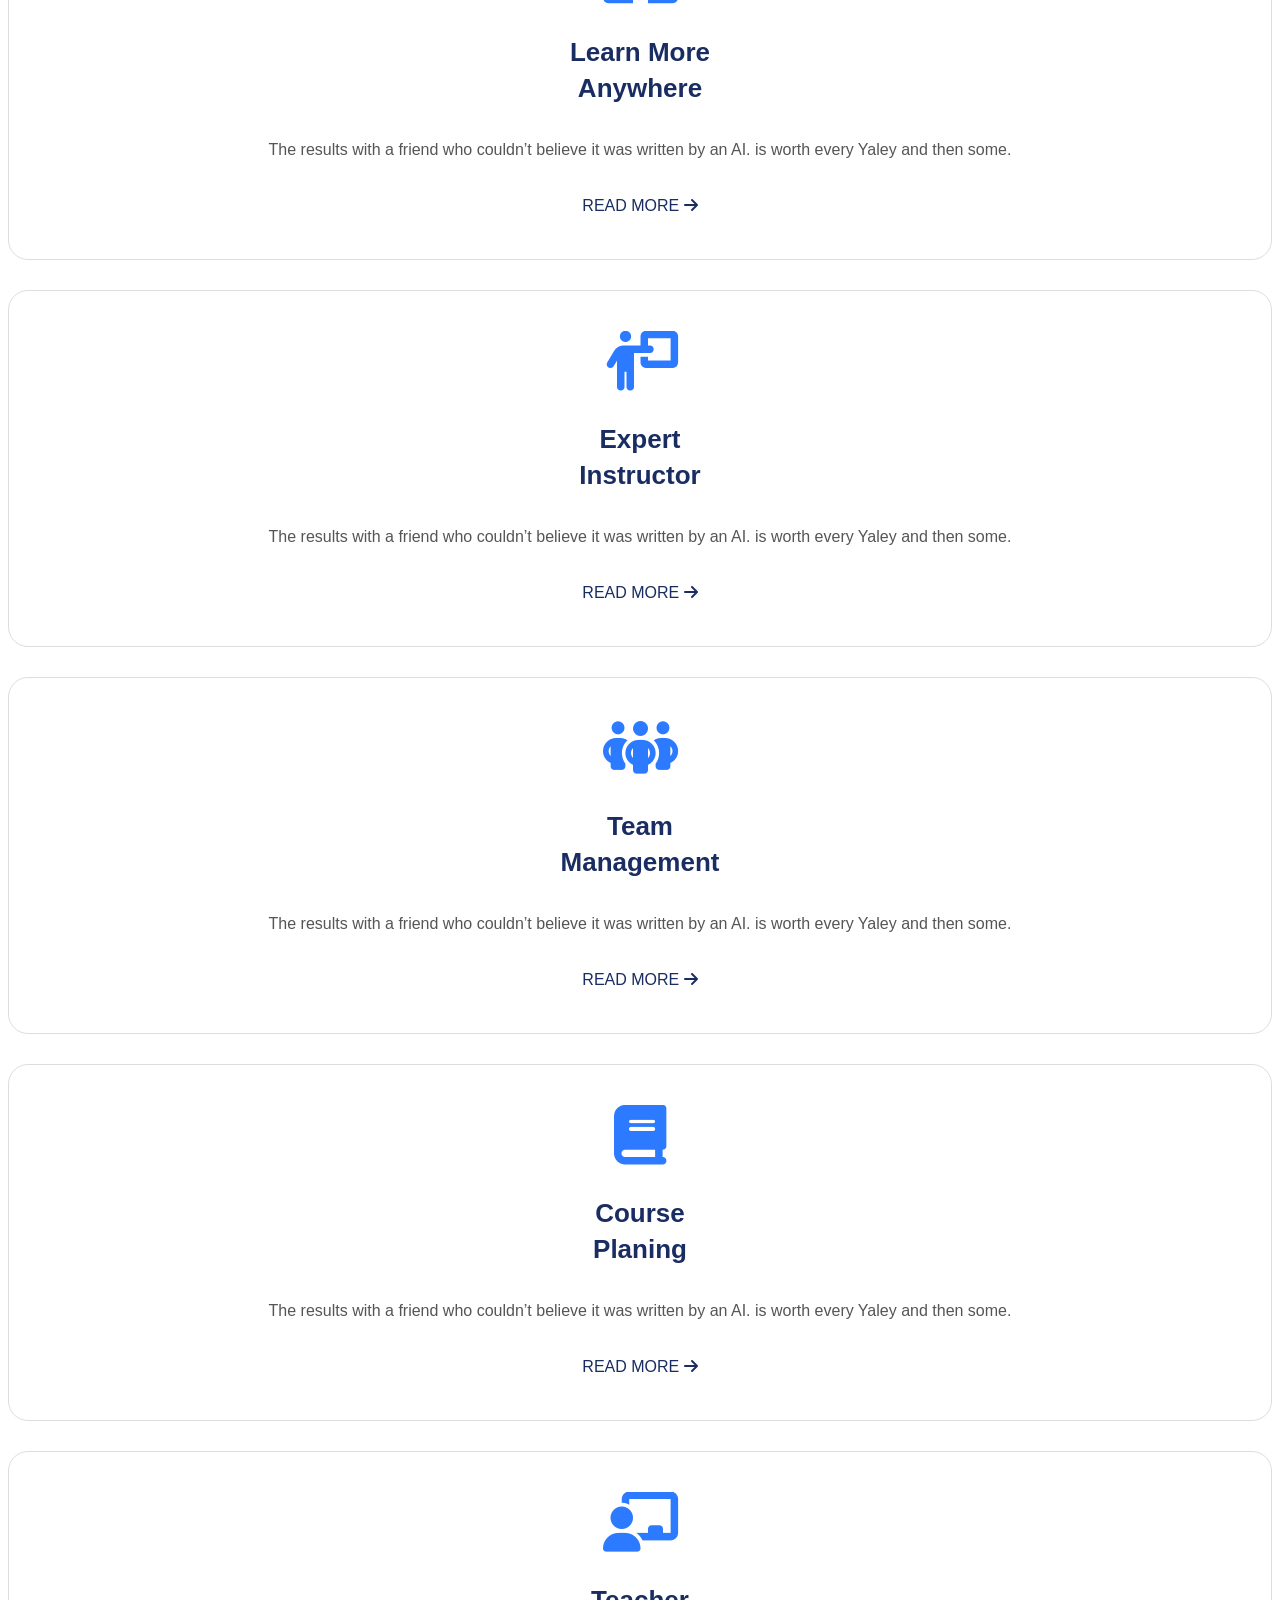
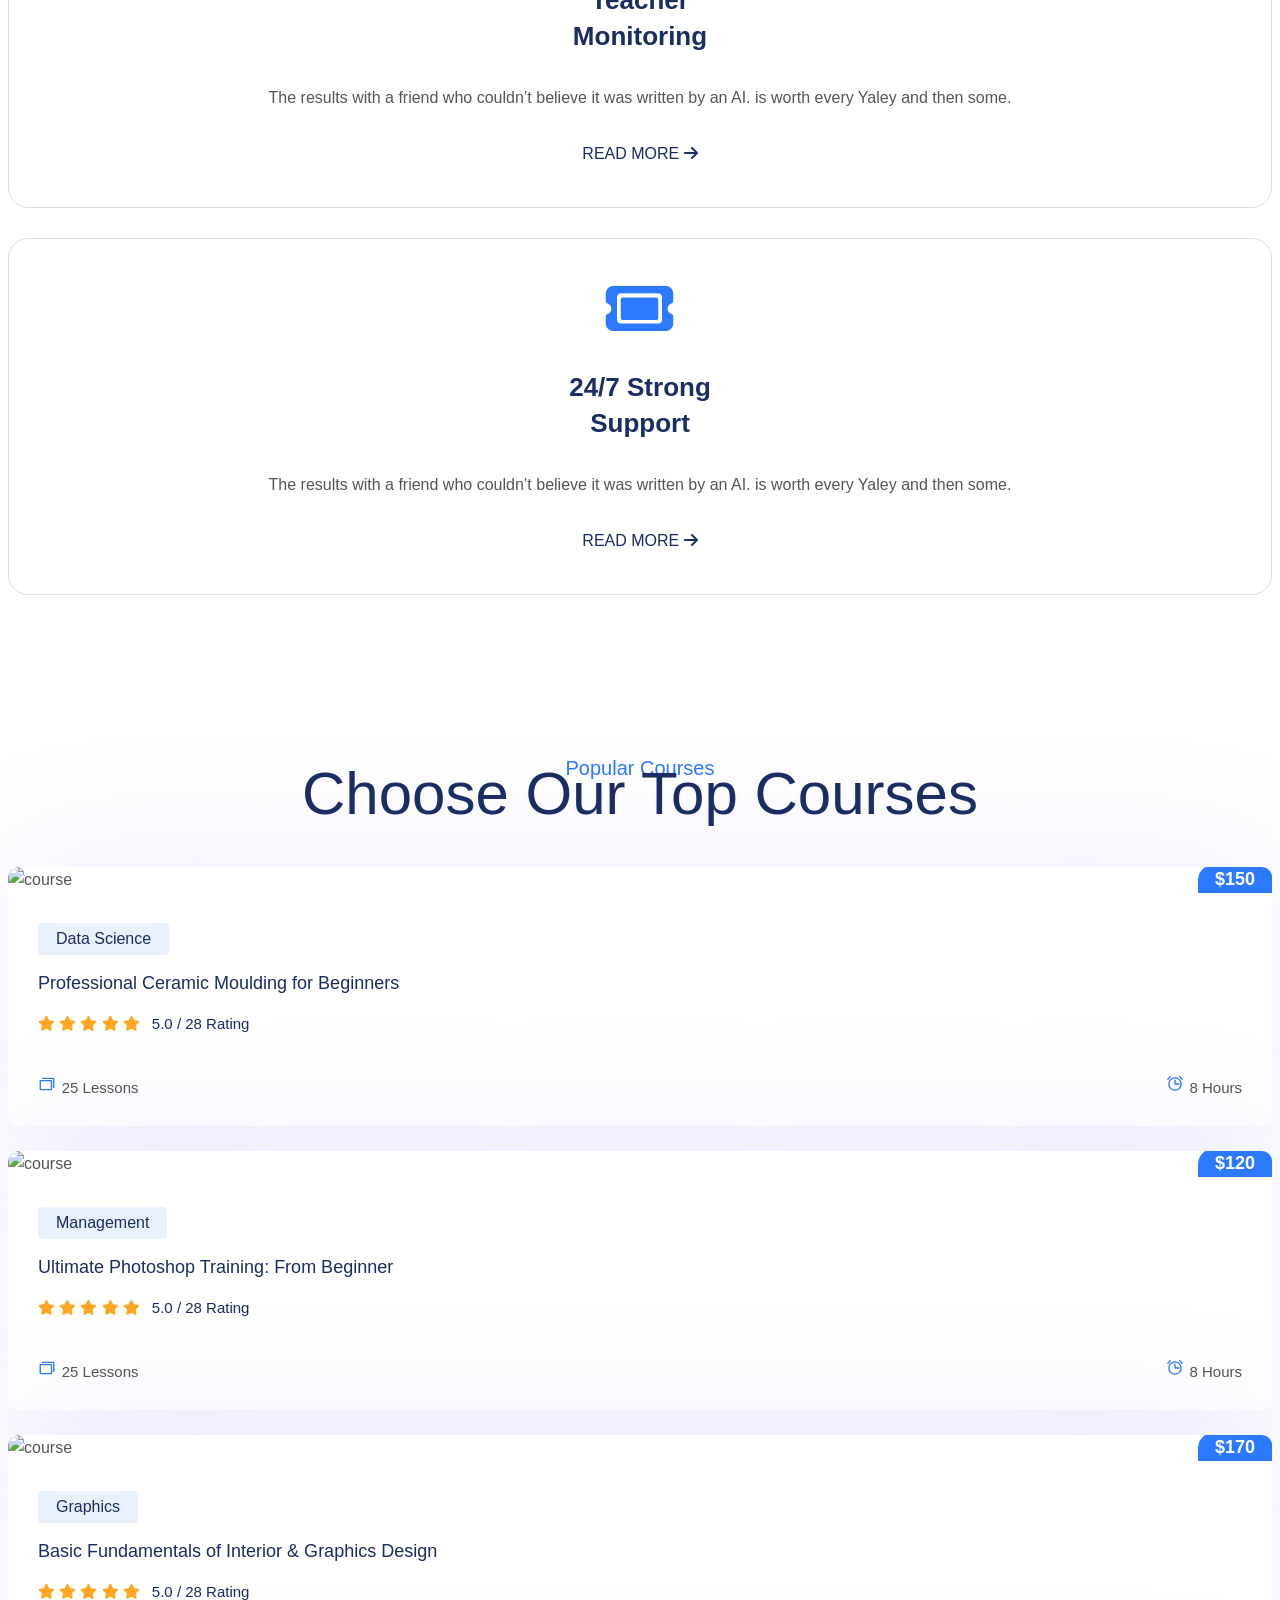
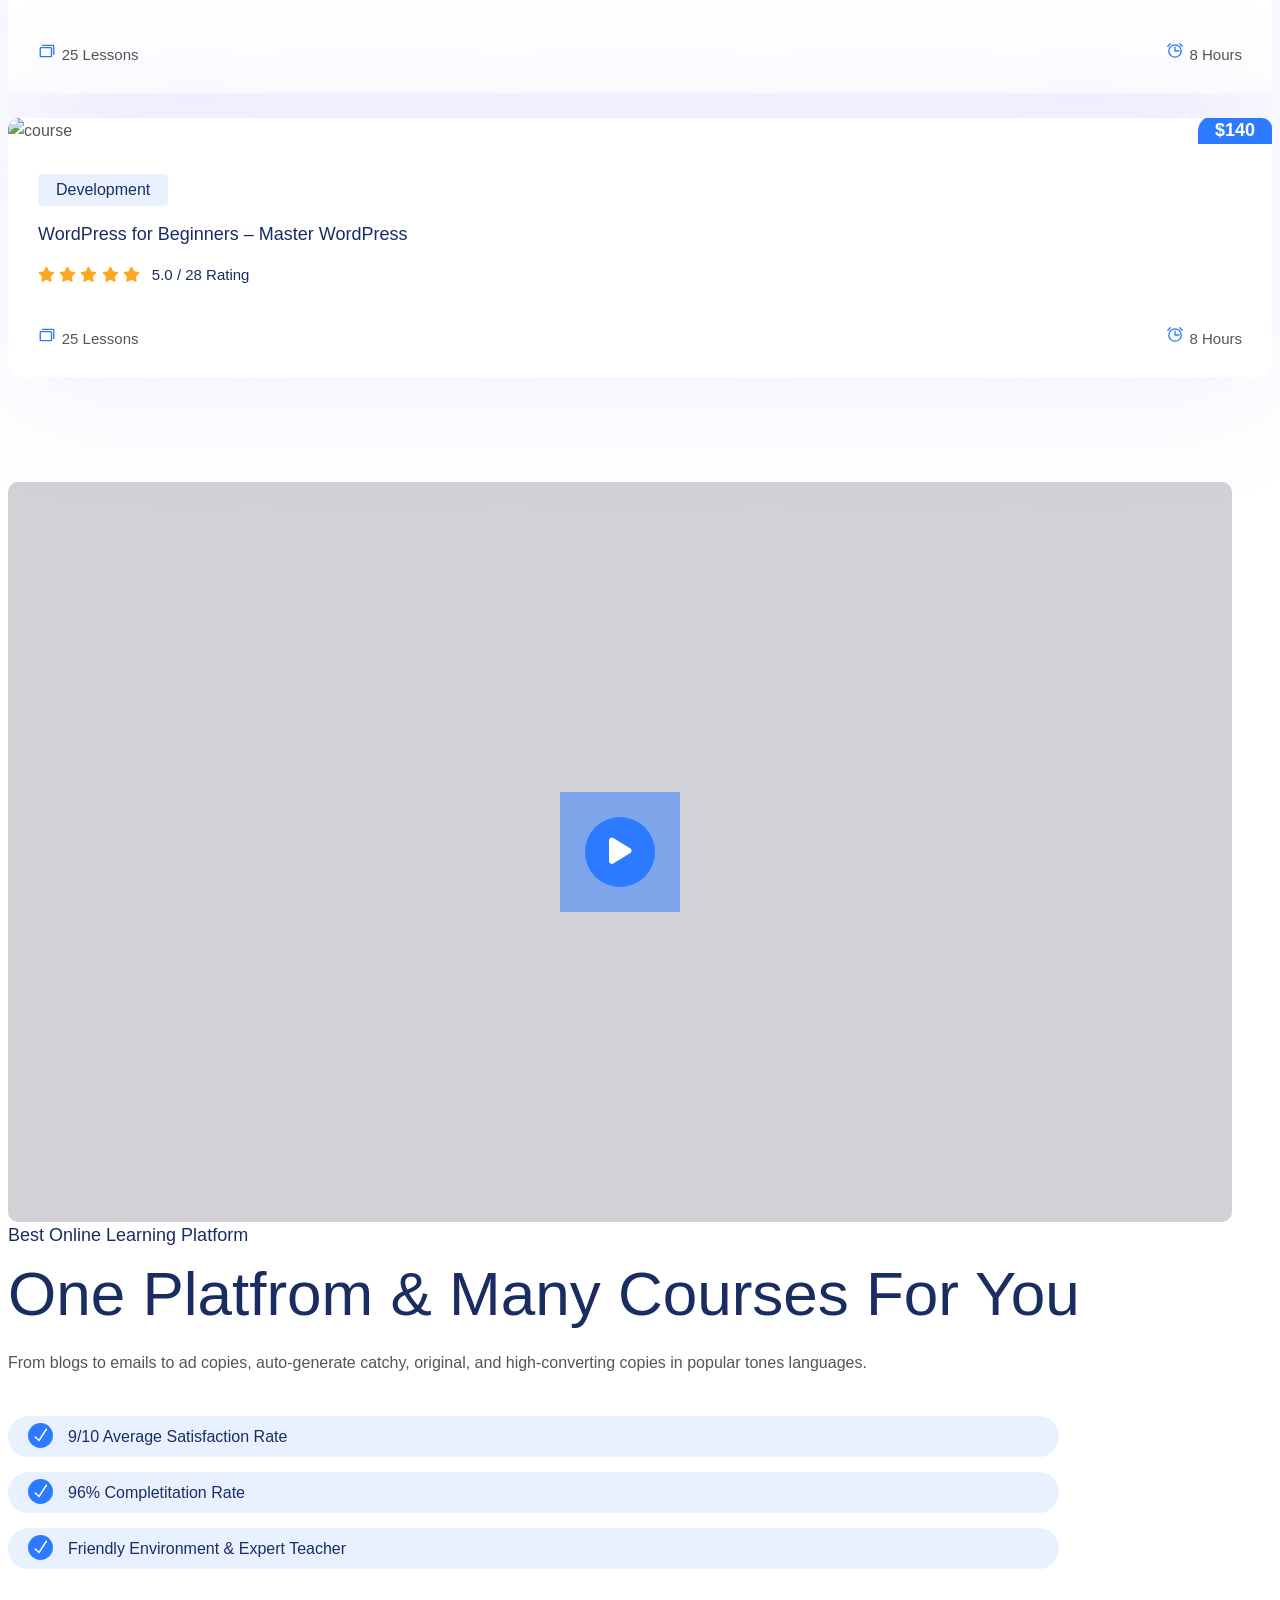
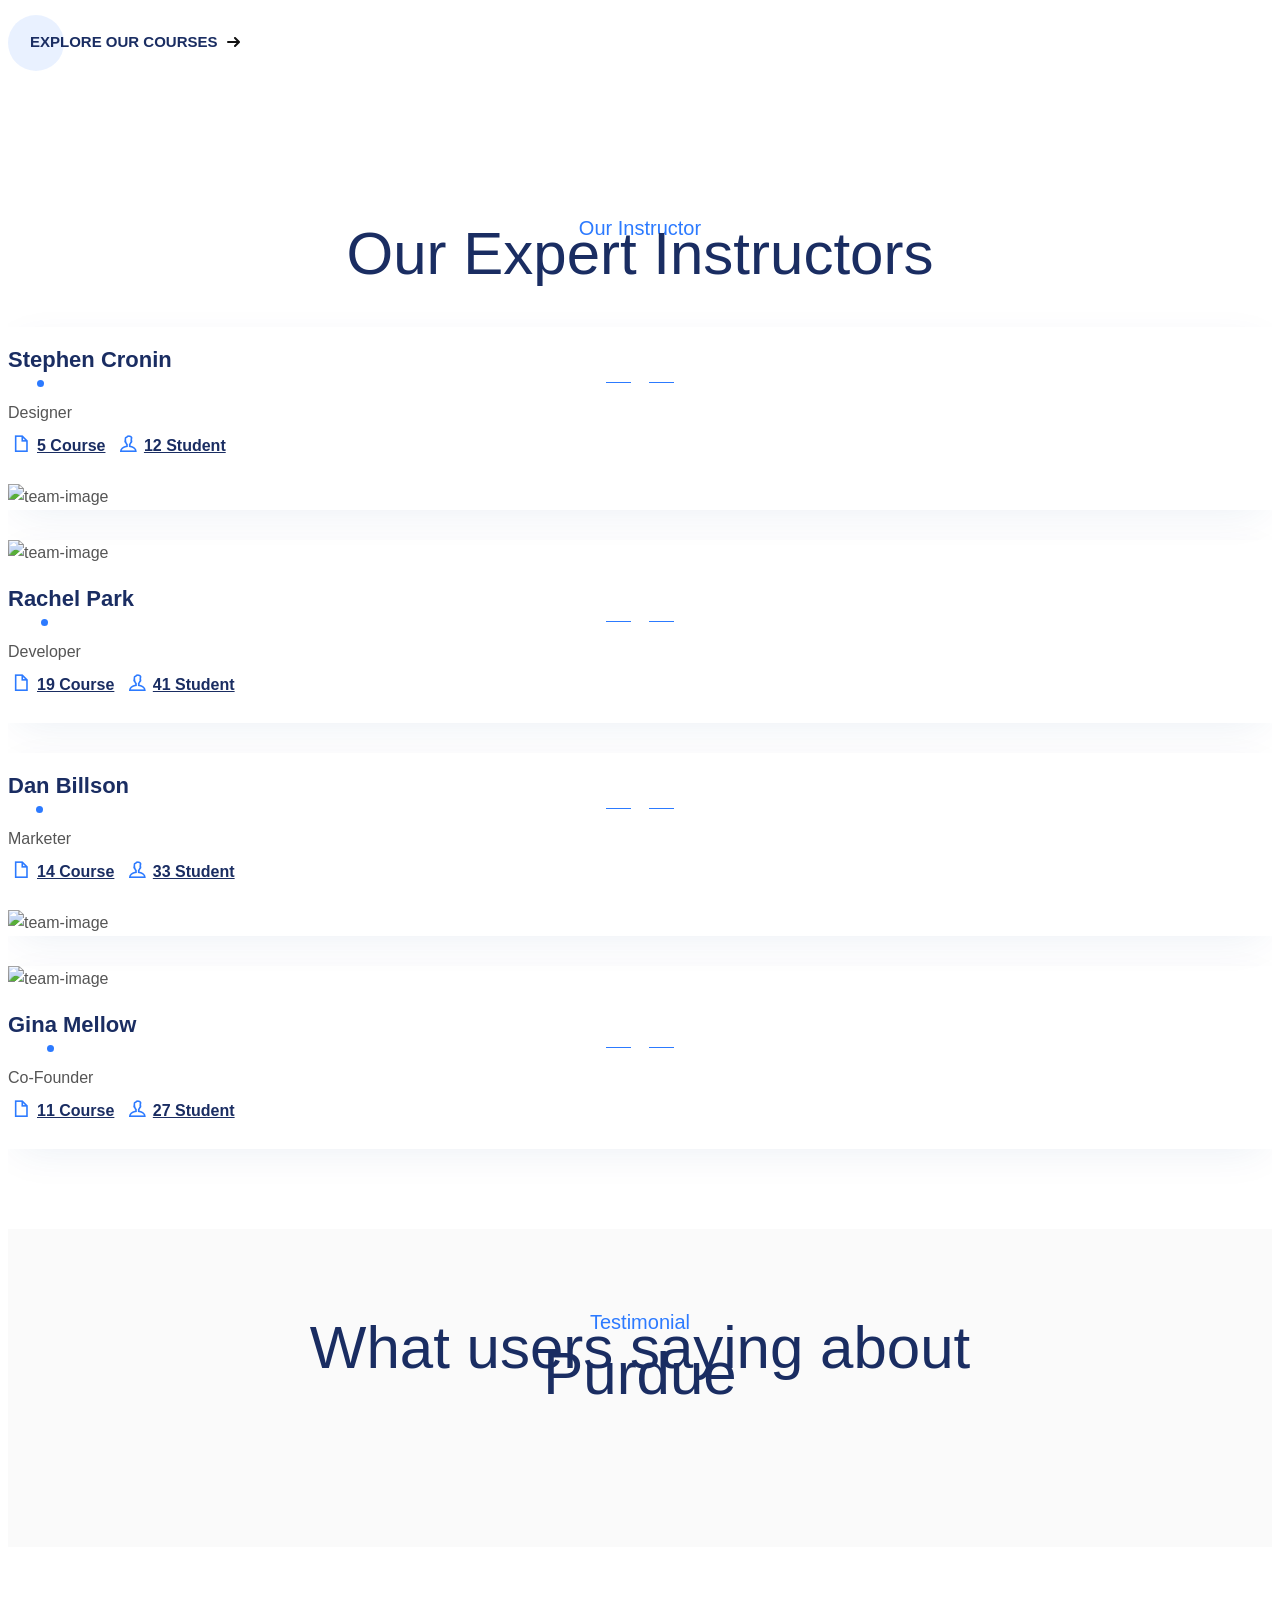
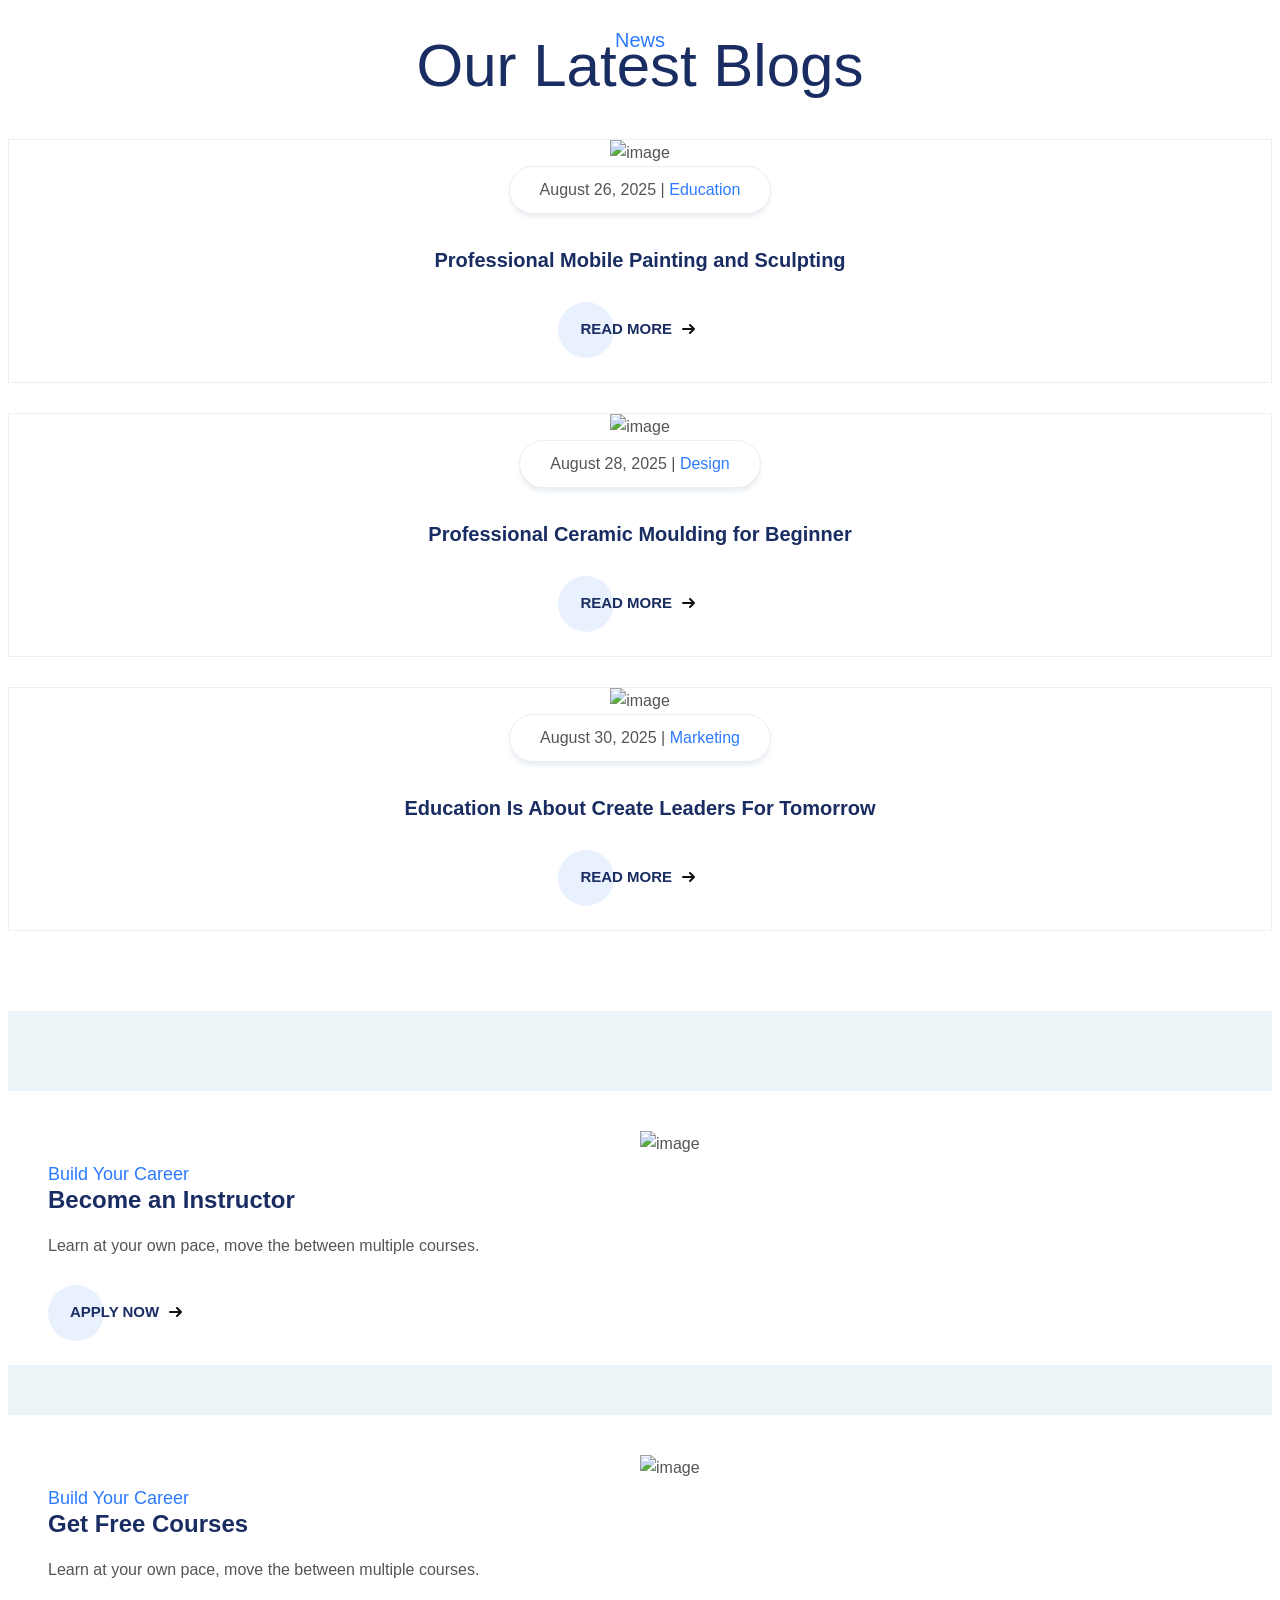
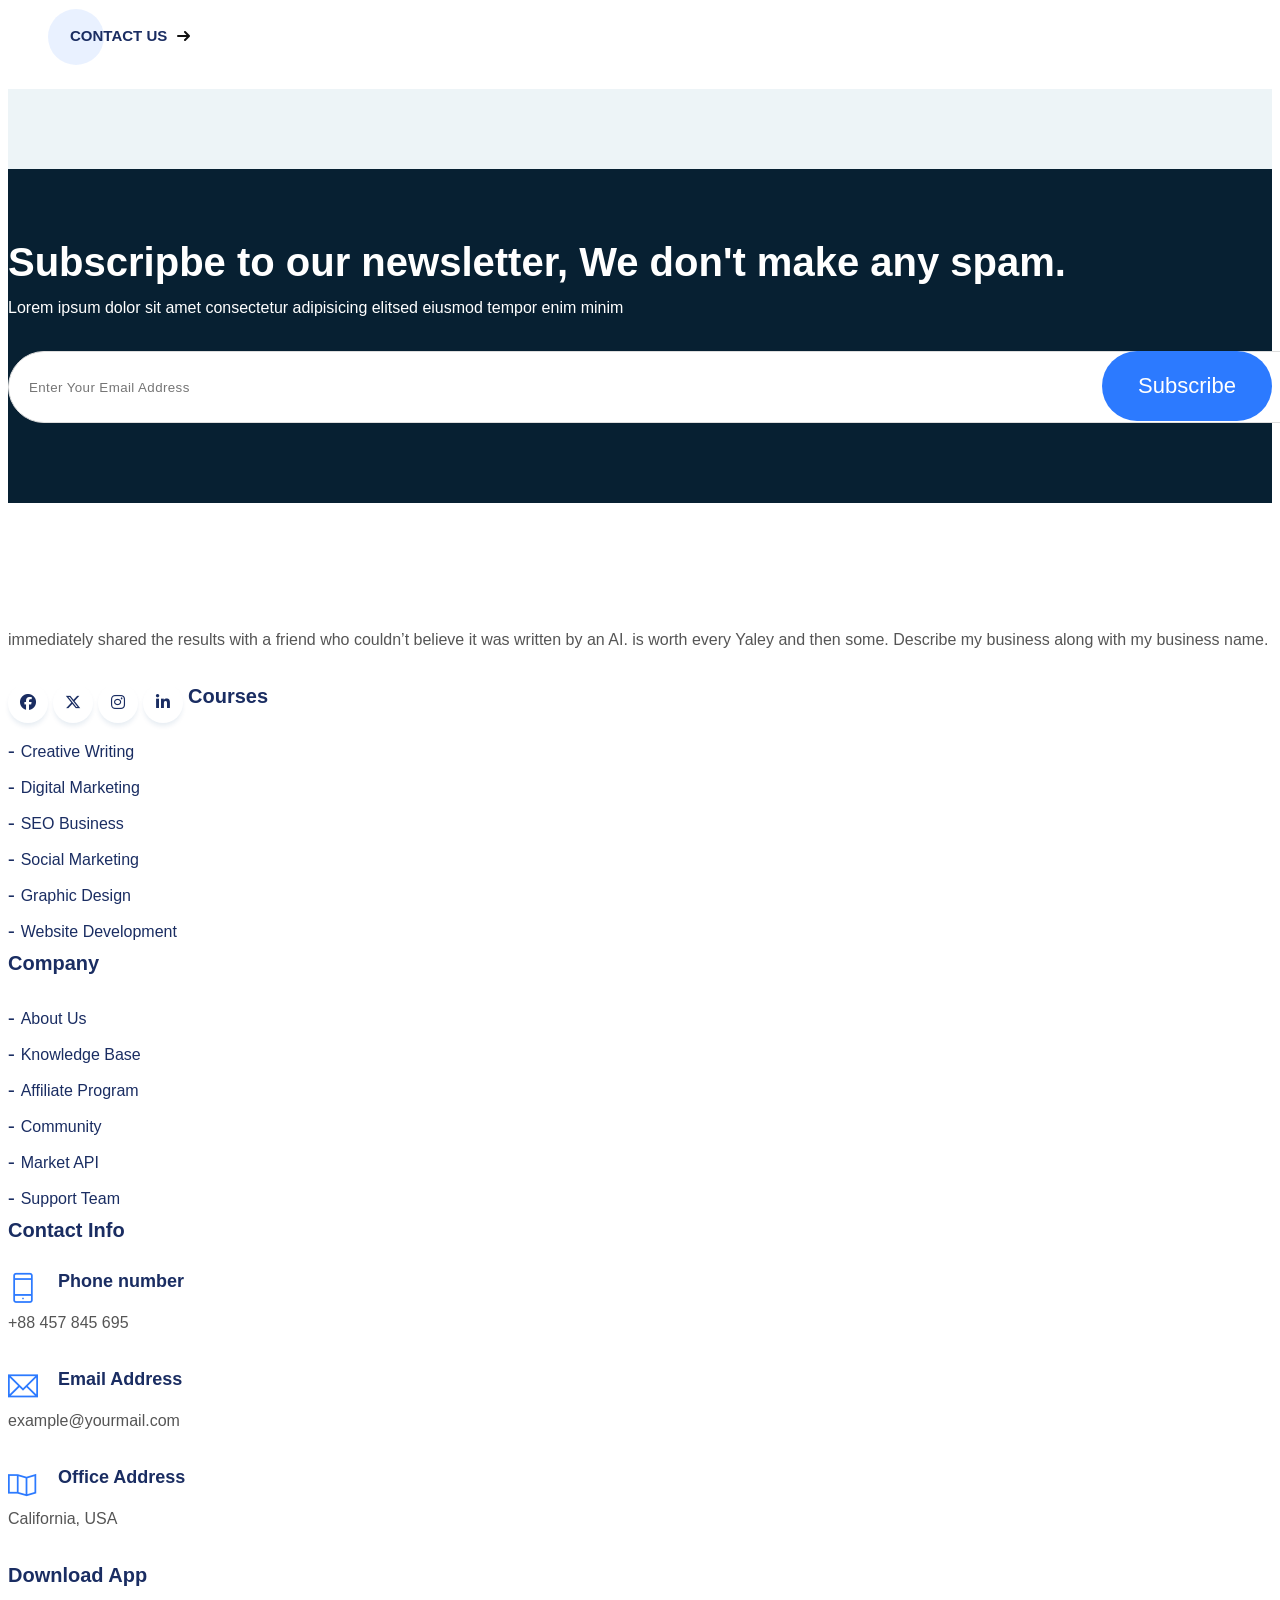
==== commit 336c0ef2: "Update index.html" ====
--- a/index.html
+++ b/index.html
@@ -18,7 +18,7 @@
 		<!-- Font Awesome CSS -->
 		<link rel="stylesheet" href="webfonts/themify-icons.css">
 		<!-- All Min Css -->
-		<link rel="stylesheet" href=".css/all.min.css">
+		<link rel="stylesheet" href="css/all.min.css">
 		<link rel="stylesheet" href="css/fontawesome.min.css">
 		<!--- owl carousel Css-->
 		<link rel="stylesheet" href="owlcarousel/css/owl.carousel.css">
@@ -41,9 +41,9 @@
 <body>
 	
 	<!-- START PRELOADER -->
-	<div class="preloaders">
+	<!-- <div class="preloaders">
 		<span class="loader">Loading</span>
-	</div>
+	</div> -->
 	<!-- END PRELOADER -->
 
 	<!-- START TOP HEADER CLASS -->
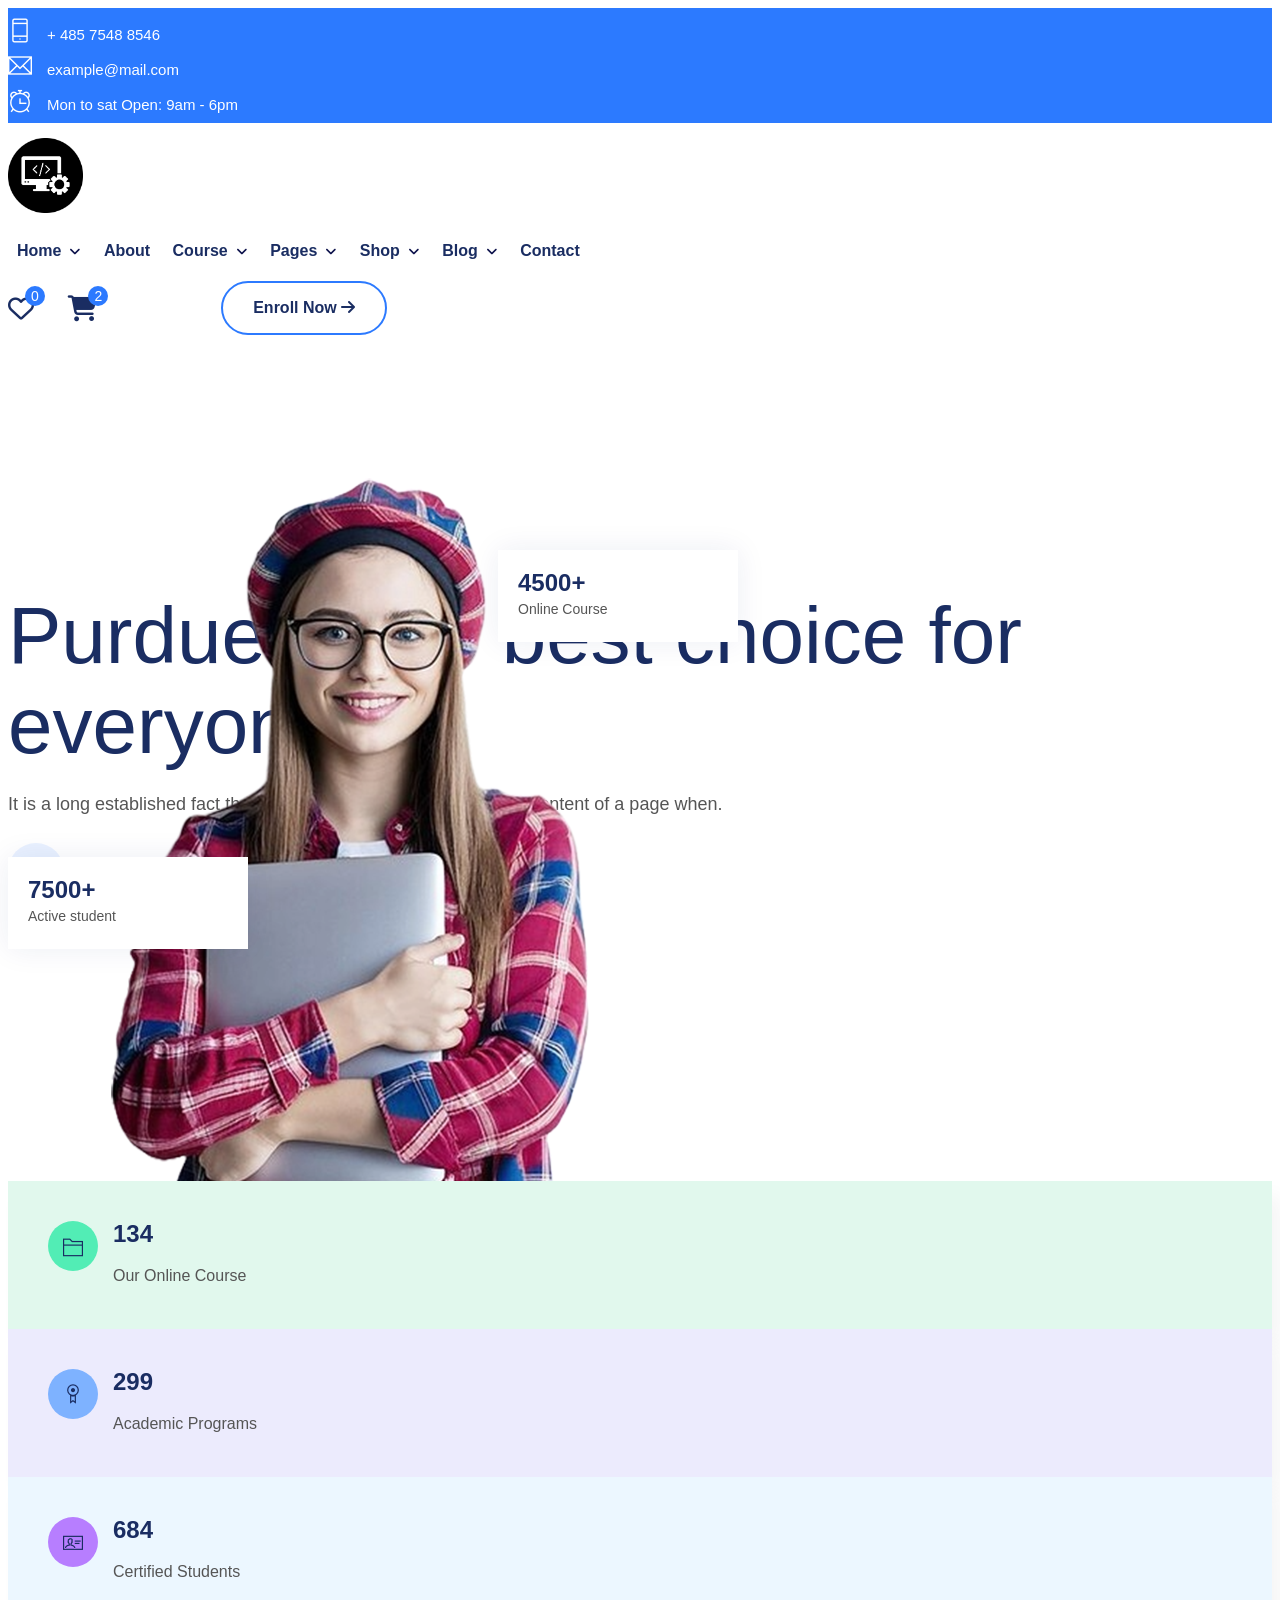
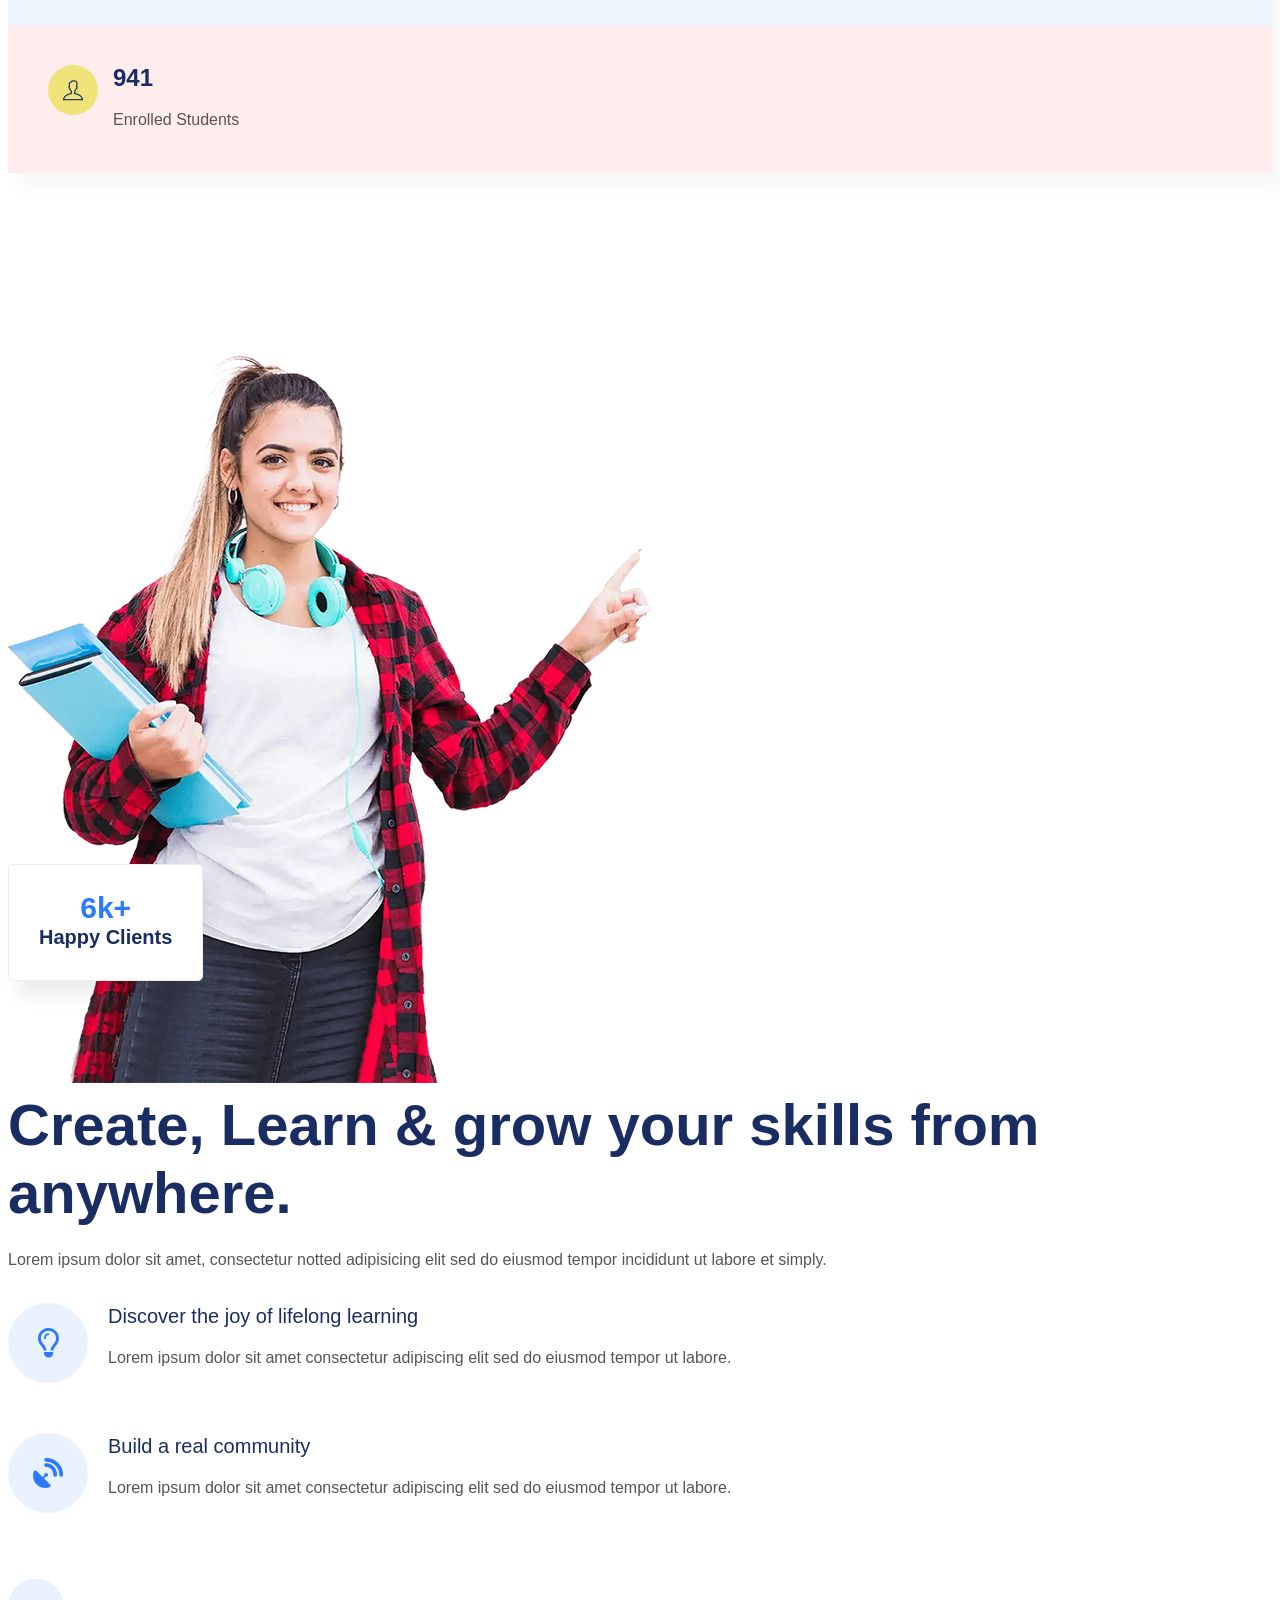
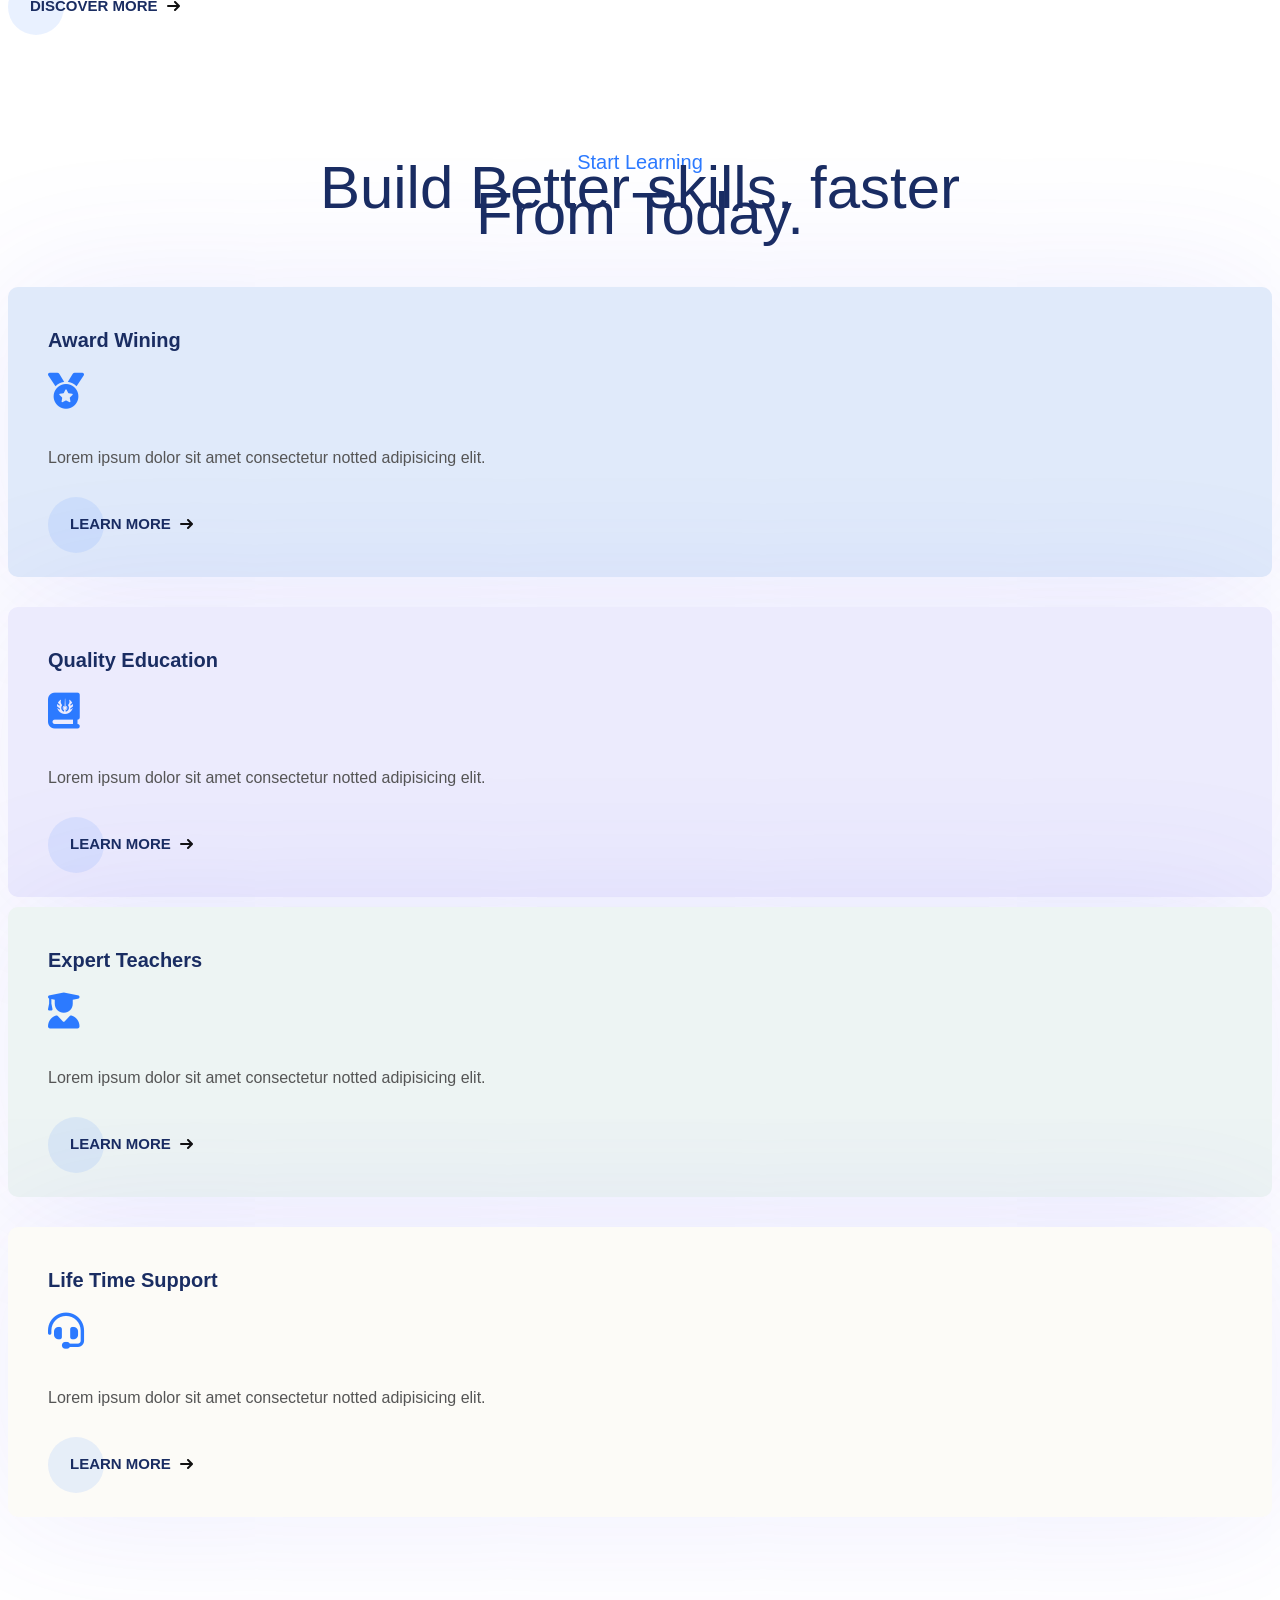
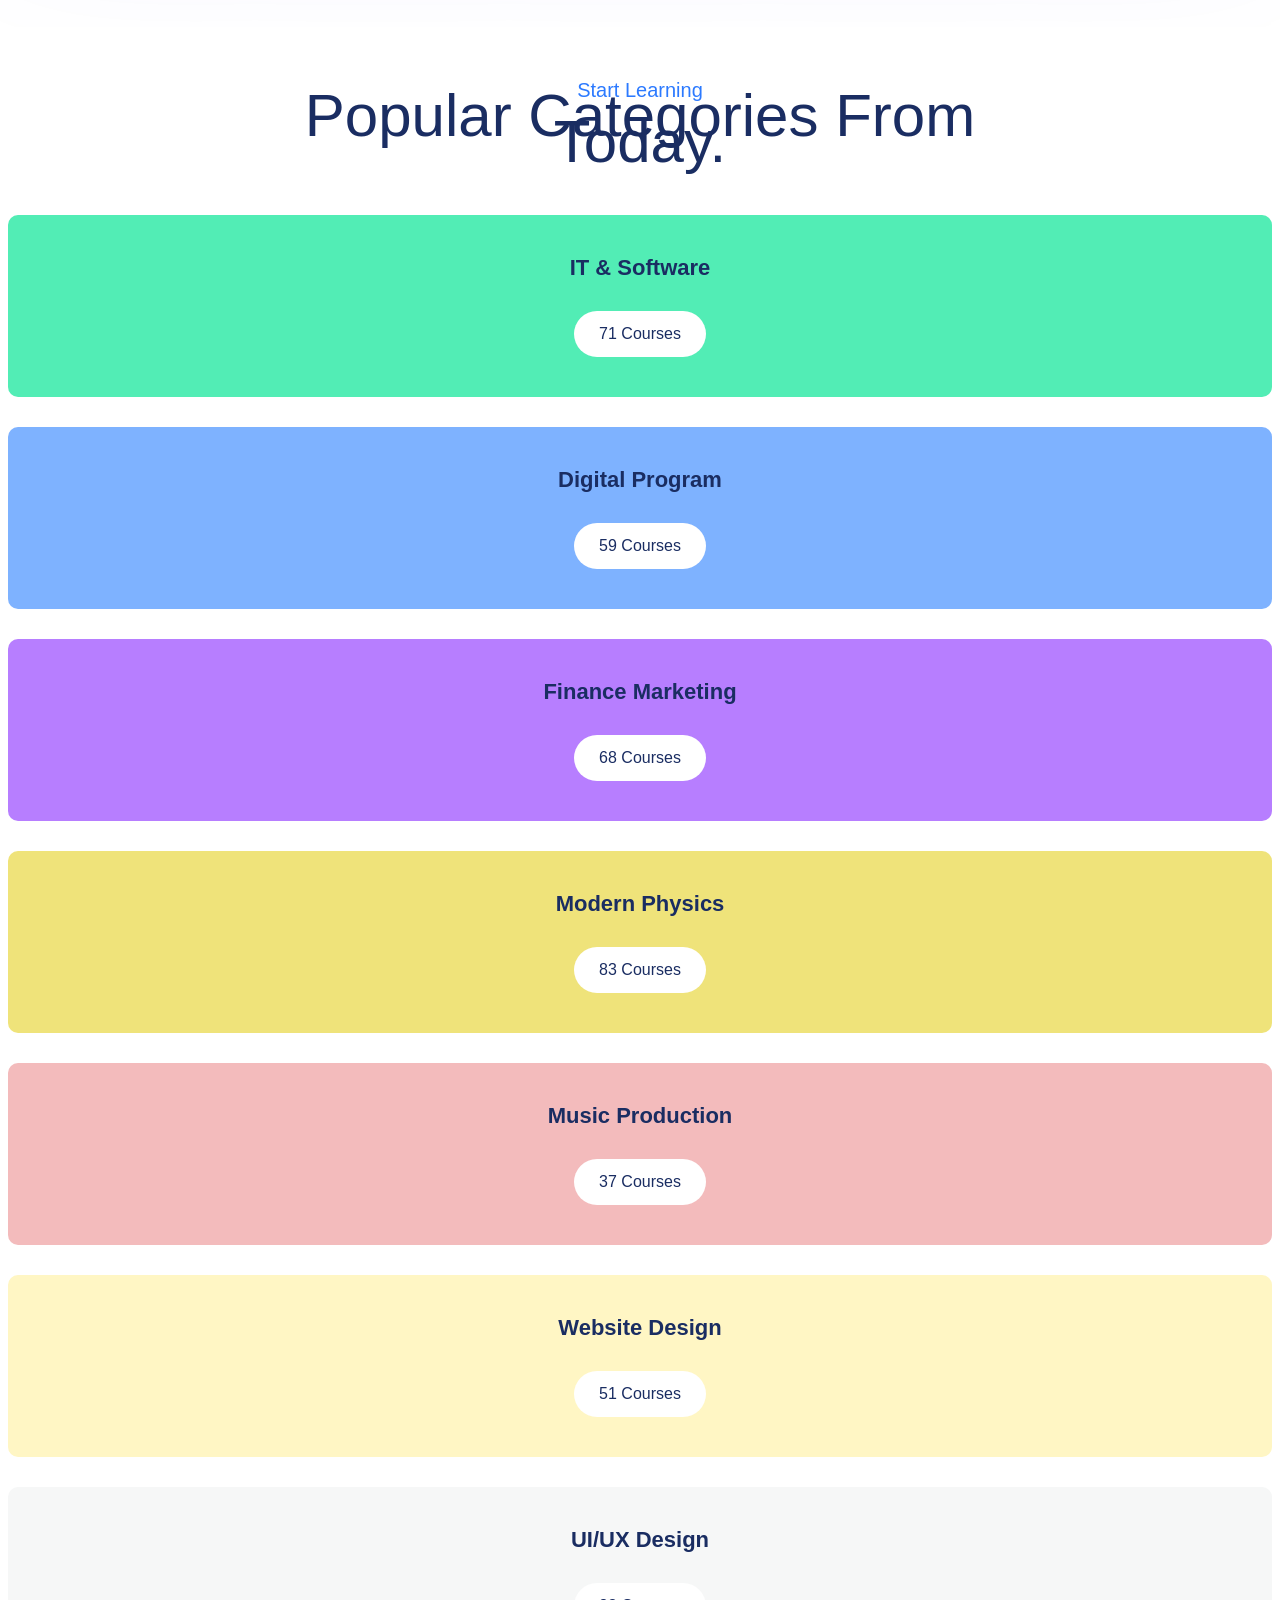
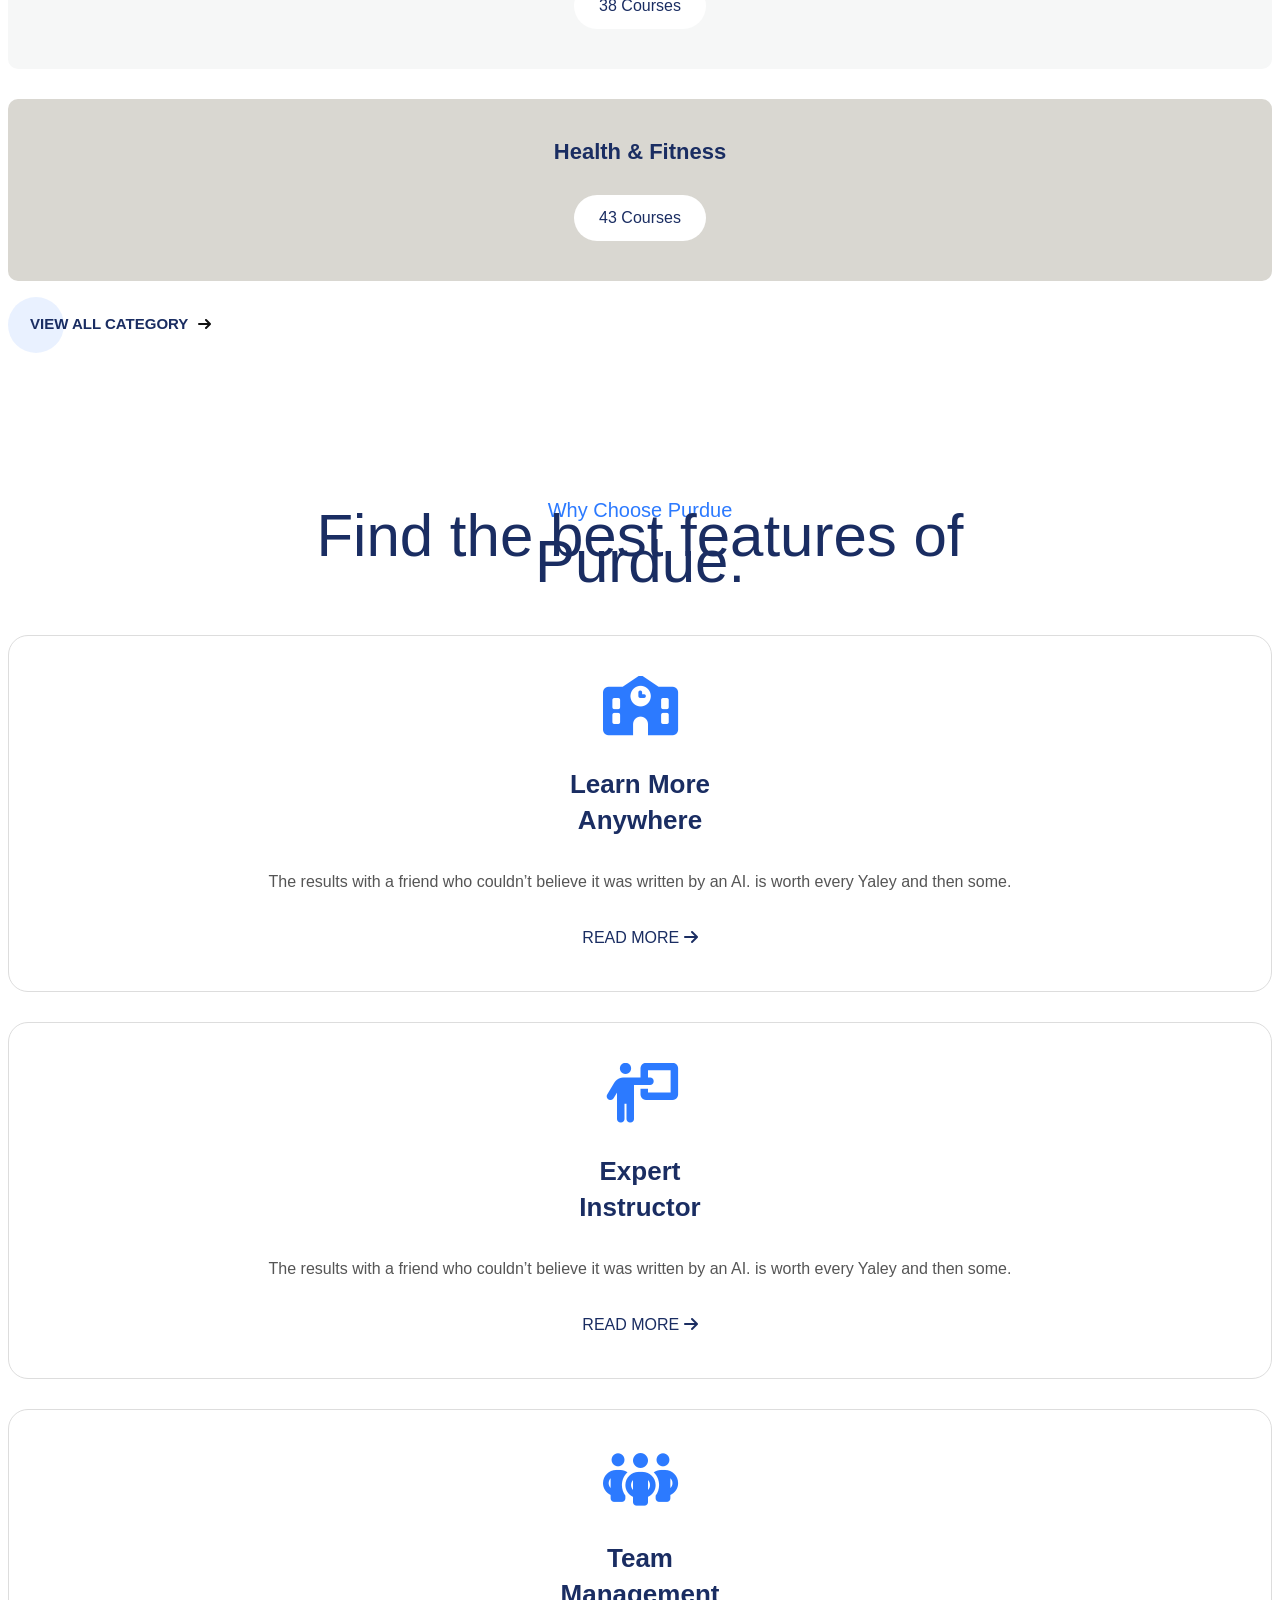
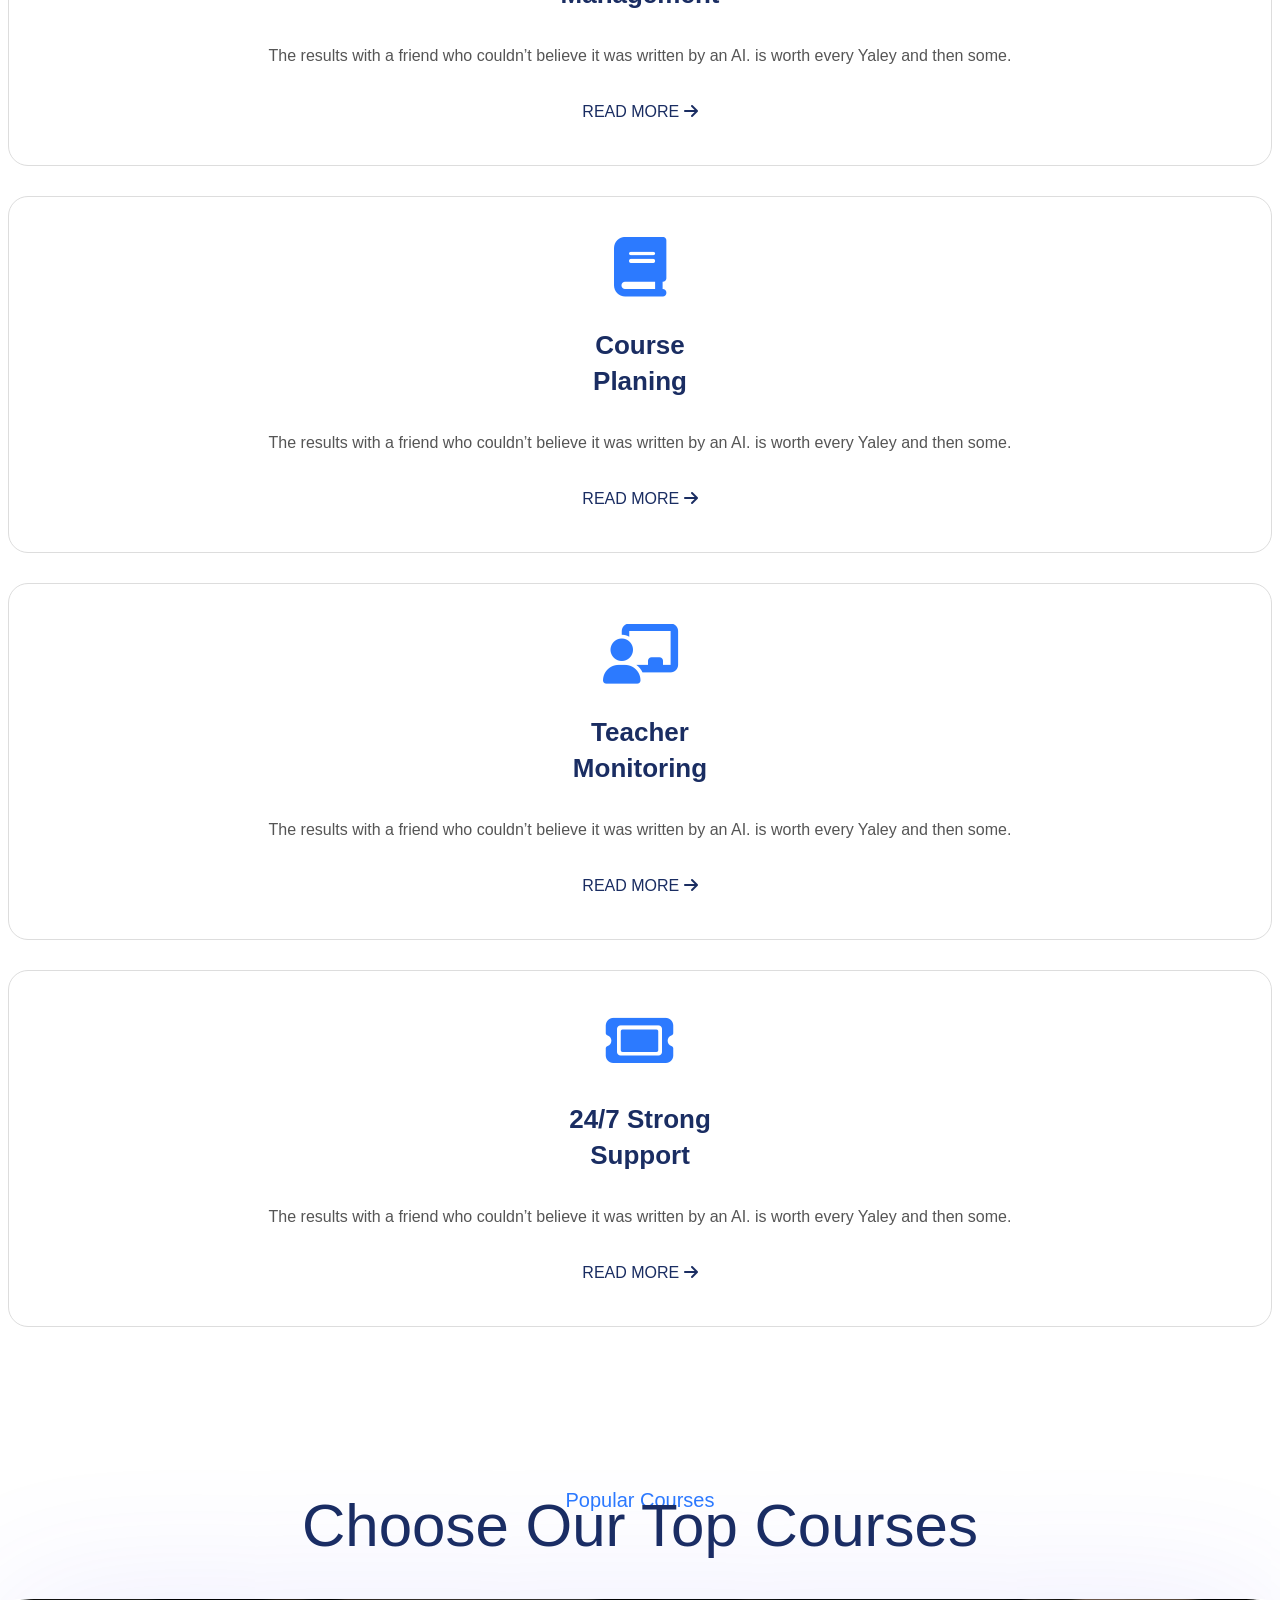
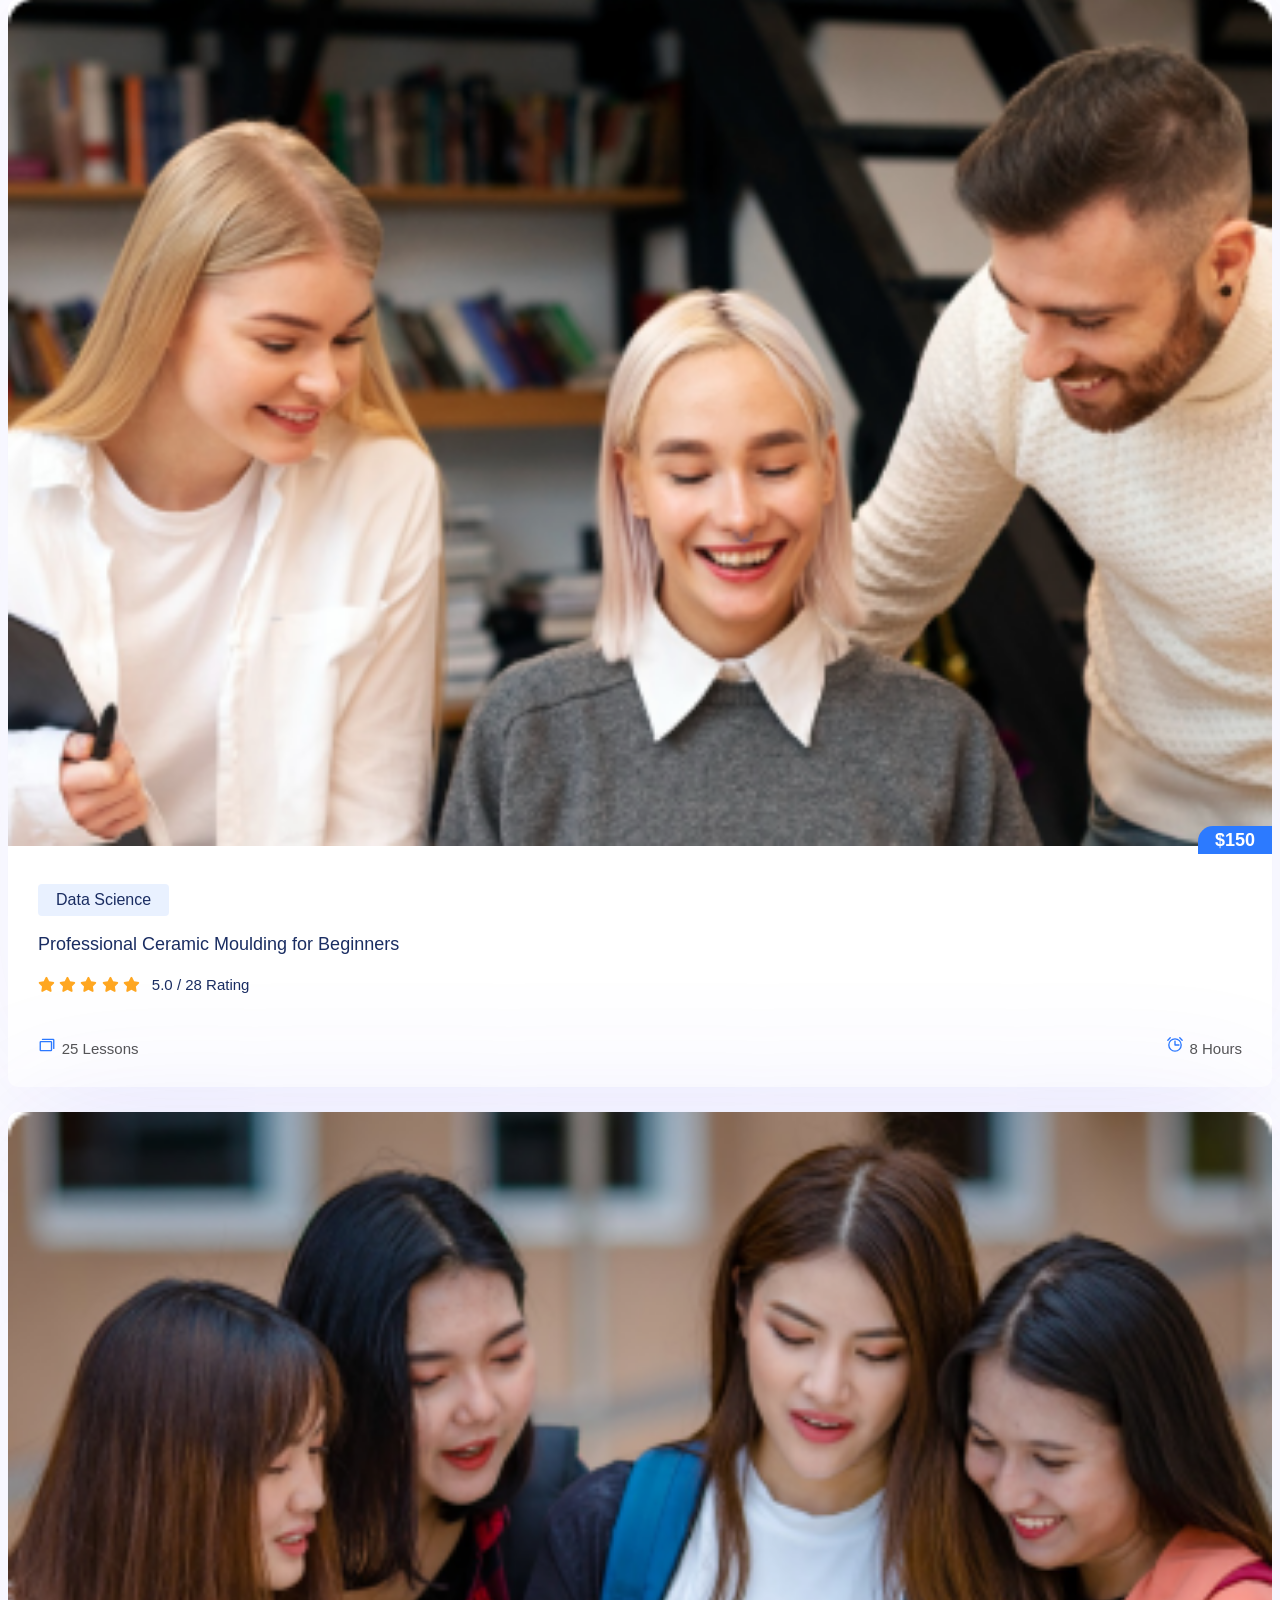
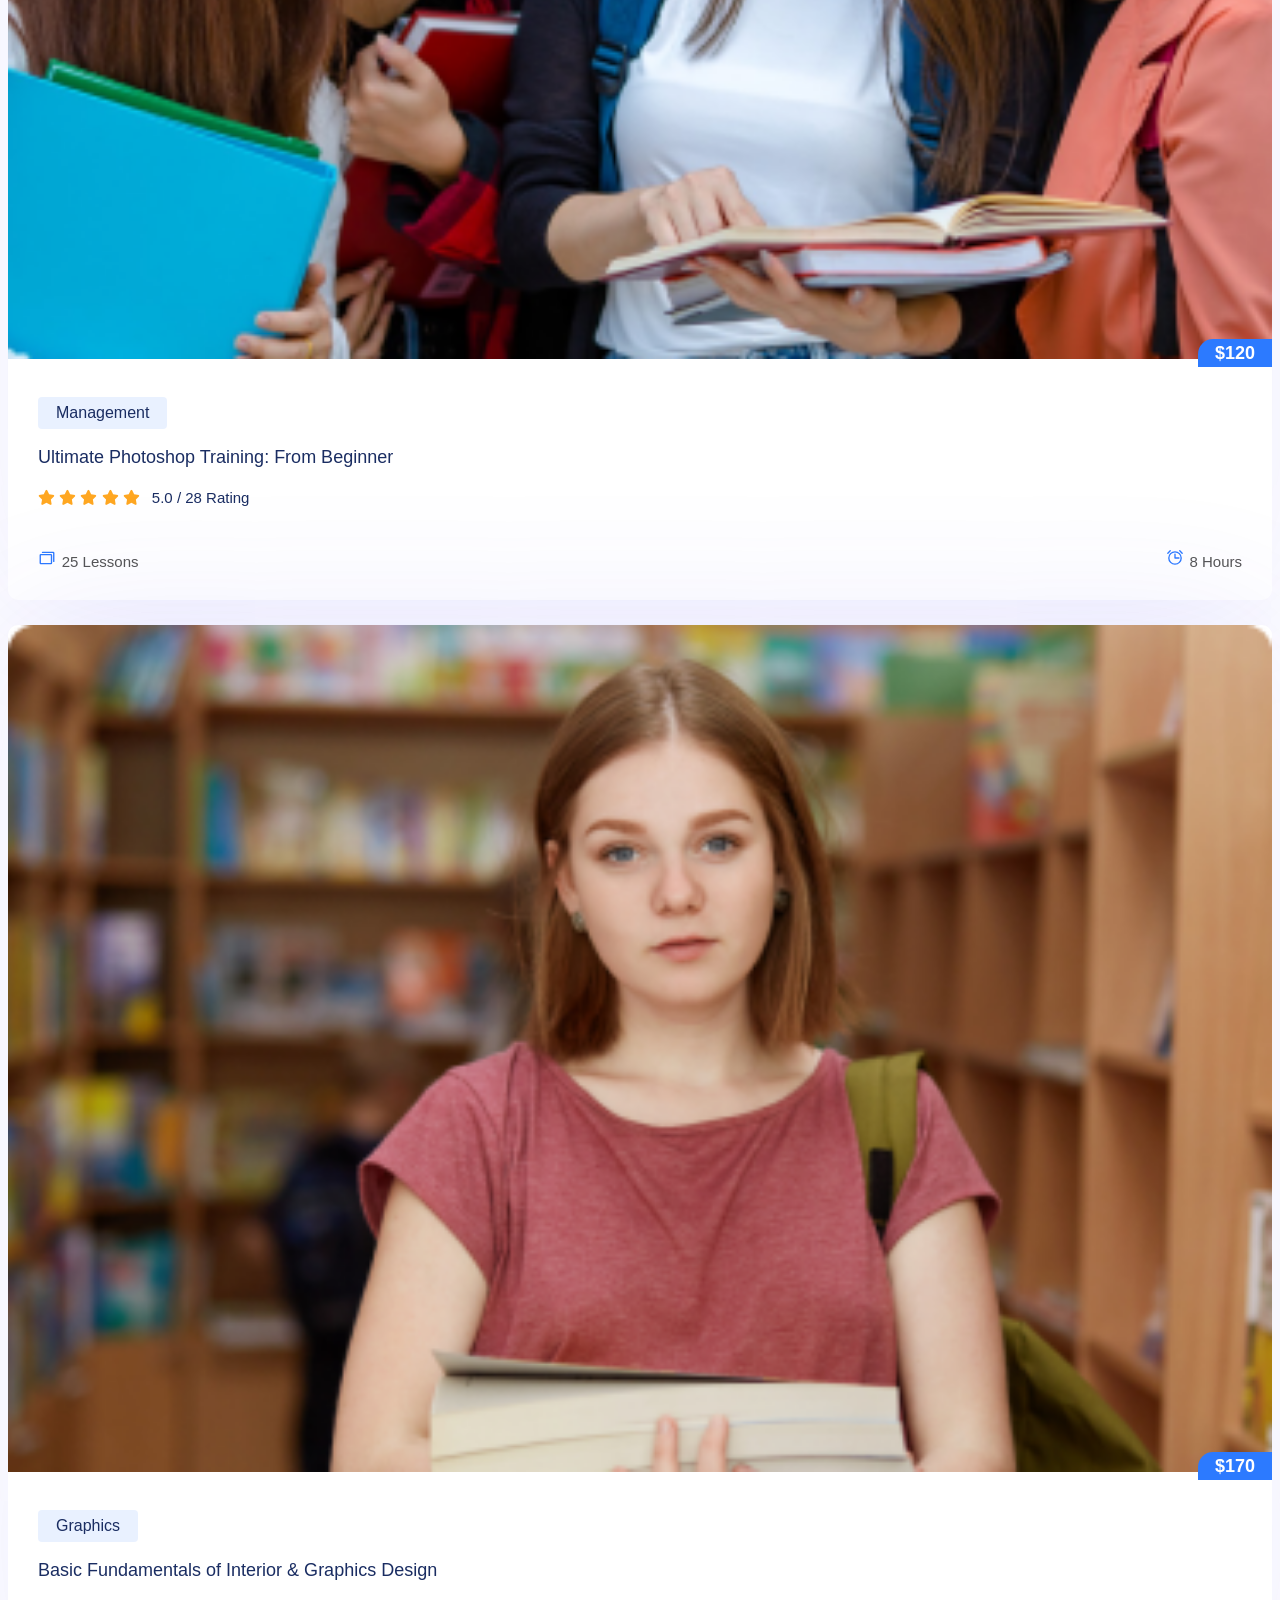
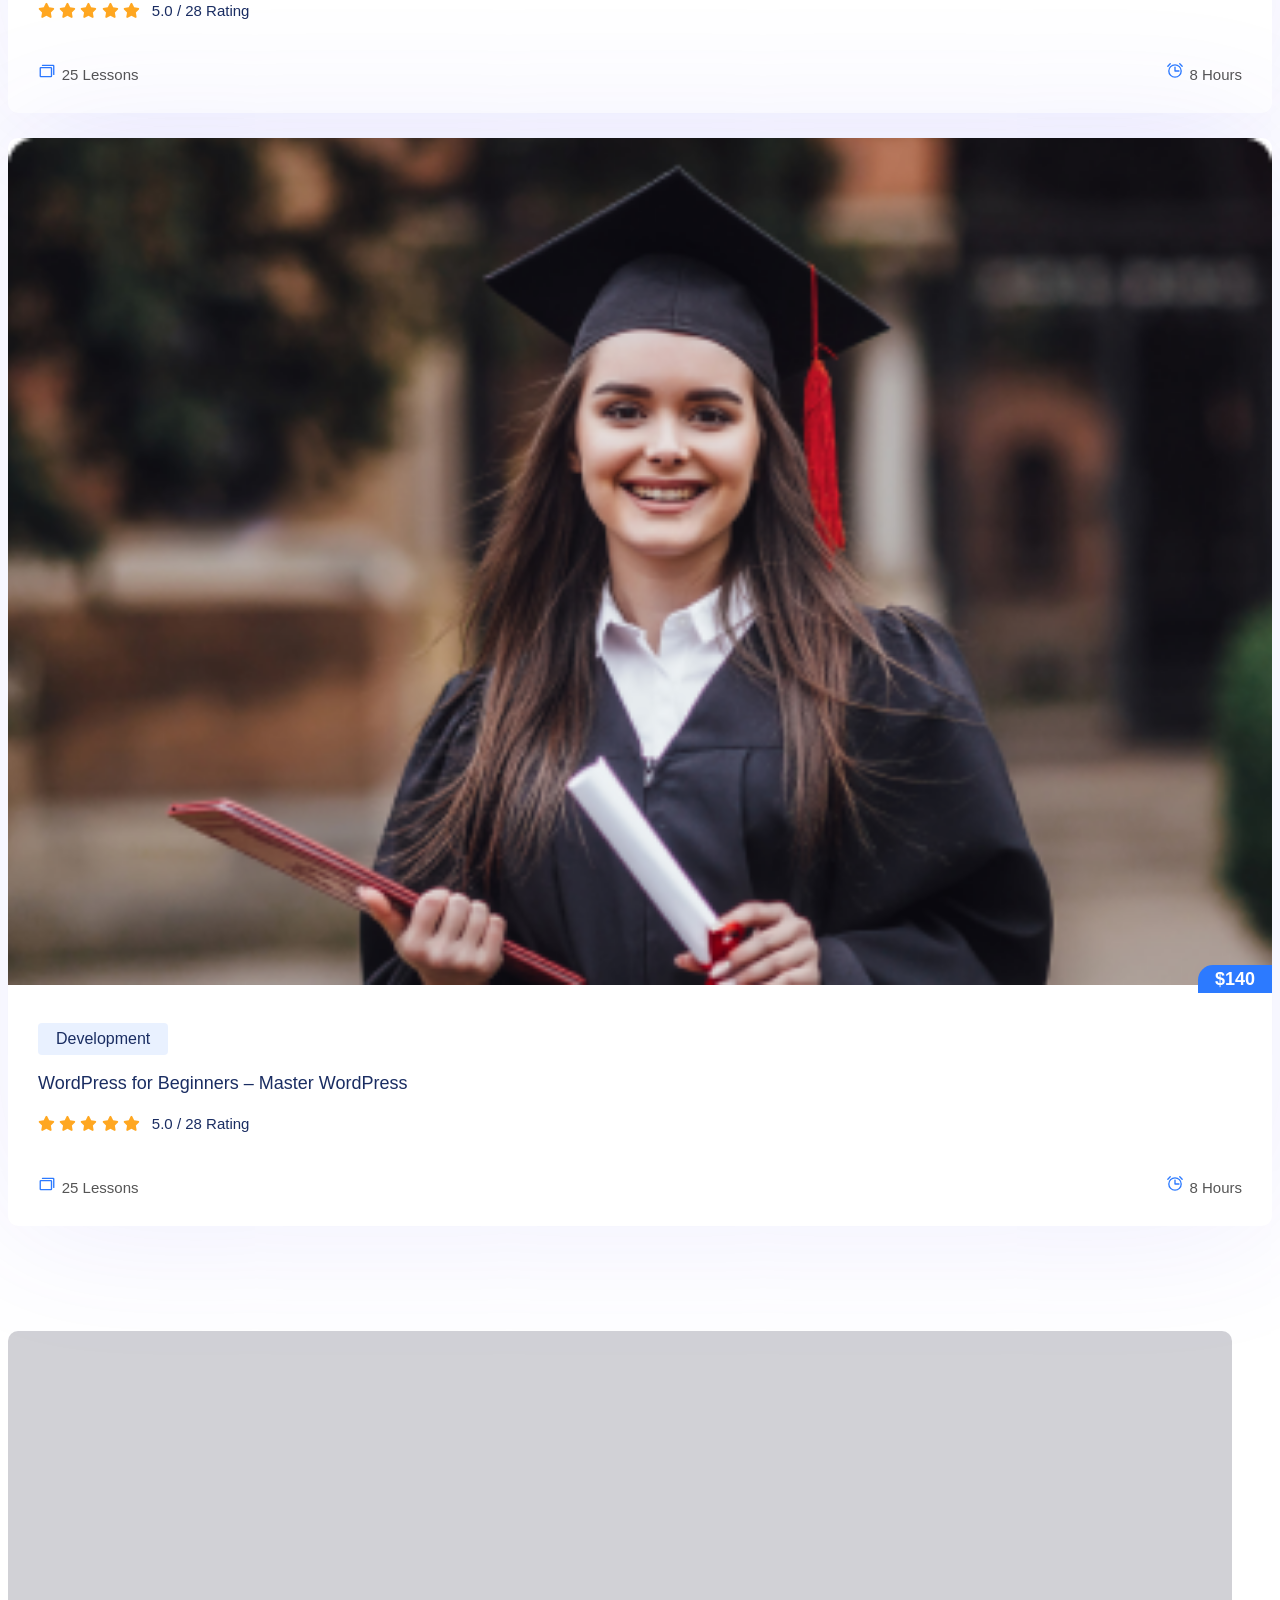
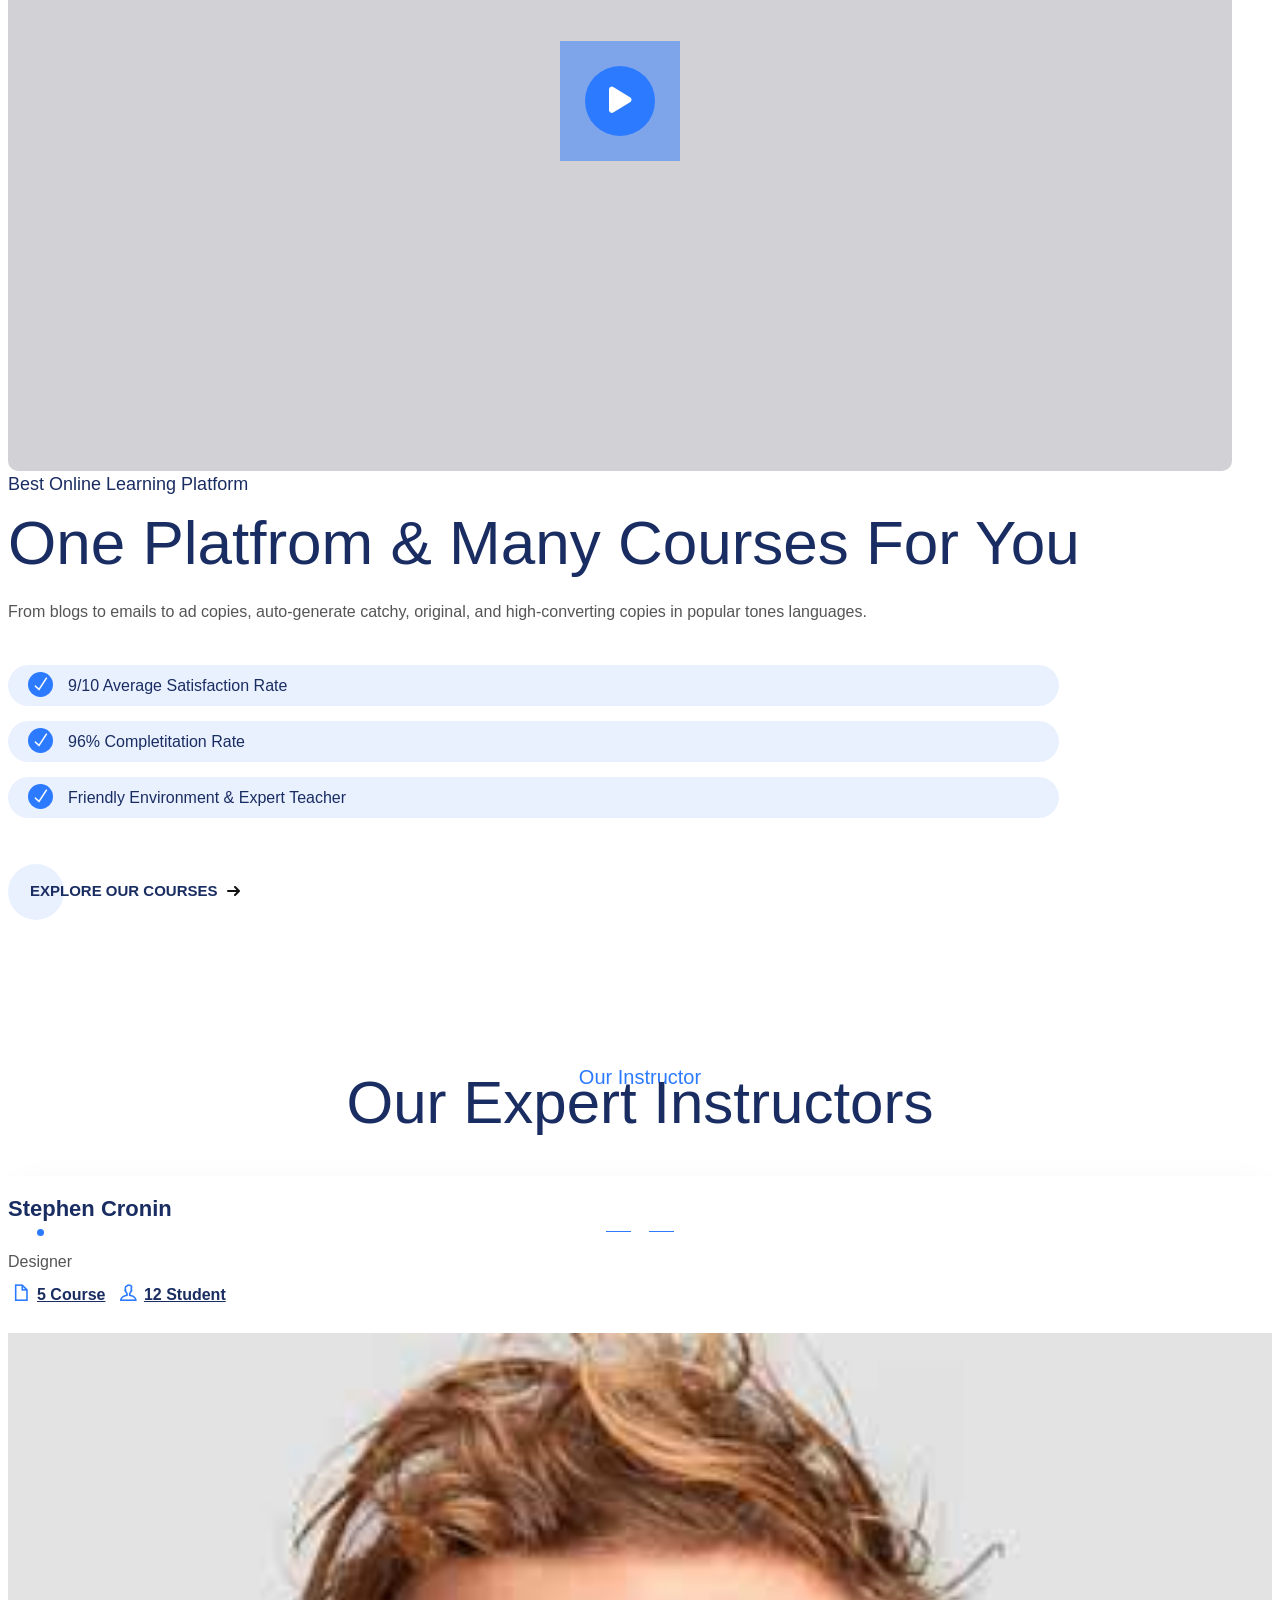
==== commit 25497a66: "Update index.html" ====
--- a/index.html
+++ b/index.html
@@ -231,14 +231,14 @@
 					</div><!-- END COL-->
 					<div class="col-lg-6 col-sm-6 col-xs-12">	
 						<div class="home_me_img">
-							<img src="assets/images/all-img/home-image.png" class="img-fluid" alt="" />
+							<img src="all-img/home-image.png" class="img-fluid" alt="" />
 							<div class="home_ps">
-								<img src="assets/images/icon/user2.svg" alt="" />
+								<img src="icon/user2.svg" alt="" />
 								<h2>7500+</h2>
 								<span>Active student</span>
 							</div>
 							<div class="home_ps2">
-								<img src="assets/images/icon/file2.svg" alt="" />
+								<img src="icon/file2.svg" alt="" />
 								<h2>4500+</h2>
 								<span>Online Course</span>
 							</div>
@@ -294,7 +294,7 @@
 			<div class="row">								
 				<div class="col-lg-6 col-sm-12 col-xs-12 wow fadeInUp" data-wow-duration="1s" data-wow-delay="0.2s" data-wow-offset="0">
 					<div class="ab_img">
-						<img src="assets/images/all-img/about1.png" class="img-fluid" alt="image">
+						<img src="all-img/about1.png" class="img-fluid" alt="image">
 						 <div class="wc_year">
 							<h3><span>6k+</span> <br />Happy Clients</h3>
 						</div> 
@@ -404,56 +404,56 @@
 			<div class="row">									
 				<div class="col-lg-3 col-sm-6 col-xs-12">
 					<div class="single_tca sc_one">
-						<img src="assets/images/icon/ct1.svg" alt="" />
+						<img src="icon/ct1.svg" alt="" />
 						<h2><a href="#">IT & Software</a></h2>
 						<span>71 Courses</span>
 					</div>					
 				</div><!-- END COL -->							
 				<div class="col-lg-3 col-sm-6 col-xs-12">
 					<div class="single_tca sc_two">
-						<img src="assets/images/icon/ct2.svg" alt="" />
+						<img src="icon/ct2.svg" alt="" />
 						<h2><a href="#">Digital Program</a></h2>
 						<span>59 Courses</span>
 					</div>					
 				</div><!-- END COL -->							
 				<div class="col-lg-3 col-sm-6 col-xs-12">
 					<div class="single_tca sc_three">
-						<img src="assets/images/icon/ct3.svg" alt="" />
+						<img src="icon/ct3.svg" alt="" />
 						<h2><a href="#">Finance Marketing</a></h2>
 						<span>68 Courses</span>
 					</div>					
 				</div><!-- END COL -->							
 				<div class="col-lg-3 col-sm-6 col-xs-12">
 					<div class="single_tca sc_four">
-						<img src="assets/images/icon/ct4.svg" alt="" />
+						<img src="icon/ct4.svg" alt="" />
 						<h2><a href="#">Modern Physics</a></h2>
 						<span>83 Courses</span>
 					</div>					
 				</div><!-- END COL -->							
 				<div class="col-lg-3 col-sm-6 col-xs-12">
 					<div class="single_tca sc_five">
-						<img src="assets/images/icon/ct5.svg" alt="" />
+						<img src="icon/ct5.svg" alt="" />
 						<h2><a href="#">Music Production</a></h2>
 						<span>37 Courses</span>
 					</div>					
 				</div><!-- END COL -->							
 				<div class="col-lg-3 col-sm-6 col-xs-12">
 					<div class="single_tca sc_six">
-						<img src="assets/images/icon/ct6.svg" alt="" />
+						<img src="icon/ct6.svg" alt="" />
 						<h2><a href="#">Website Design</a></h2>
 						<span>51 Courses</span>
 					</div>					
 				</div><!-- END COL -->					
 				<div class="col-lg-3 col-sm-6 col-xs-12">
 					<div class="single_tca sc_seven">
-						<img src="assets/images/icon/ct6.svg" alt="" />
+						<img src="icon/ct6.svg" alt="" />
 						<h2><a href="#">UI/UX Design</a></h2>
 						<span>38 Courses</span>
 					</div>					
 				</div><!-- END COL -->					
 				<div class="col-lg-3 col-sm-6 col-xs-12">
 					<div class="single_tca sc_eight">
-						<img src="assets/images/icon/ct6.svg" alt="" />
+						<img src="icon/ct6.svg" alt="" />
 						<h2><a href="#">Health & Fitness</a></h2>
 						<span>43 Courses</span>
 					</div>					
@@ -558,7 +558,7 @@
 						<div class="course-item d-flex">
 							<div class="course-inner">
 								<div class="course-img">
-									<img src="assets/images/course/c1.png" alt="course">
+									<img src="course/c1.png" alt="course">
 									<div class="course-price">$150</div>	
 								</div>
 								
@@ -611,7 +611,7 @@
 									</p>								
 									<div class="hcmeta">		
 										<span>
-											<img src="assets/images/all-img/avator.png" alt="img">
+											<img src="all-img/avator.png" alt="img">
 											<a href="#">Theme Ocean</a>							
 										</span>	
 
@@ -638,7 +638,7 @@
 						<div class="course-item d-flex">
 							<div class="course-inner">
 								<div class="course-img">
-									<img src="assets/images/course/c2.png" alt="course">
+									<img src="course/c2.png" alt="course">
 									<div class="course-price">$120</div>	
 								</div>
 								
@@ -691,7 +691,7 @@
 									</p>								
 									<div class="hcmeta">		
 										<span>
-											<img src="assets/images/all-img/avator.png" alt="img">
+											<img src="all-img/avator.png" alt="img">
 											<a href="#">Theme Ocean</a>							
 										</span>	
 
@@ -718,7 +718,7 @@
 						<div class="course-item d-flex">
 							<div class="course-inner">
 								<div class="course-img">
-									<img src="assets/images/course/c3.png" alt="course">
+									<img src="course/c3.png" alt="course">
 									<div class="course-price">$170</div>	
 								</div>
 								
@@ -771,7 +771,7 @@
 									</p>								
 									<div class="hcmeta">		
 										<span>
-											<img src="assets/images/all-img/avator.png" alt="img">
+											<img src="all-img/avator.png" alt="img">
 											<a href="#">Theme Ocean</a>							
 										</span>	
 
@@ -798,7 +798,7 @@
 						<div class="course-item d-flex">
 							<div class="course-inner">
 								<div class="course-img">
-									<img src="assets/images/course/c4.png" alt="course">
+									<img src="course/c4.png" alt="course">
 									<div class="course-price">$140</div>	
 								</div>
 								
@@ -851,7 +851,7 @@
 									</p>								
 									<div class="hcmeta">		
 										<span>
-											<img src="assets/images/all-img/avator.png" alt="img">
+											<img src="all-img/avator.png" alt="img">
 											<a href="#">Theme Ocean</a>							
 										</span>	
 
@@ -931,7 +931,7 @@
 							</div>								
 						</div>	
 						<div class="team_img">
-							<img src="assets/images/team/1.jpg" alt="team-image">
+							<img src="team/1.jpg" alt="team-image">
 							<ul class="social">
 								<li><a href="#" class="top_f_facebook"><i class="fa-brands fa-facebook"></i></a></li>
 								<li><a href="#" class="top_f_twitter"><i class="fa-brands fa-x-twitter"></i></a></li>
@@ -945,7 +945,7 @@
 				<div class="col-lg-3 col-sm-6 col-xs-12 wow fadeInUp" data-wow-duration="1s" data-wow-delay="0.2s" data-wow-offset="0">
 					<div class="our-team">
 						<div class="team_img">
-							<img src="assets/images/team/2.jpg" alt="team-image">
+							<img src="team/2.jpg" alt="team-image">
 							<ul class="social">
 								<li><a href="#" class="top_f_facebook"><i class="fa-brands fa-facebook"></i></a></li>
 								<li><a href="#" class="top_f_twitter"><i class="fa-brands fa-x-twitter"></i></a></li>
@@ -974,7 +974,7 @@
 							</div>								
 						</div>
 						<div class="team_img">
-							<img src="assets/images/team/3.jpg" alt="team-image">
+							<img src="team/3.jpg" alt="team-image">
 							<ul class="social">
 								<li><a href="#" class="top_f_facebook"><i class="fa-brands fa-facebook"></i></a></li>
 								<li><a href="#" class="top_f_twitter"><i class="fa-brands fa-x-twitter"></i></a></li>
@@ -987,7 +987,7 @@
 				<div class="col-lg-3 col-sm-6 col-xs-12 wow fadeInUp" data-wow-duration="1s" data-wow-delay="0.4s" data-wow-offset="0">
 					<div class="our-team">
 						<div class="team_img">
-							<img src="assets/images/team/4.jpg" alt="team-image">
+							<img src="team/4.jpg" alt="team-image">
 							<ul class="social">
 								<li><a href="#" class="top_f_facebook"><i class="fa-brands fa-facebook"></i></a></li>
 								<li><a href="#" class="top_f_twitter"><i class="fa-brands fa-x-twitter"></i></a></li>
@@ -1023,7 +1023,7 @@
 						<div class="testimonial">
 							<div class="testi_pic_title">
 								<div class="pic">
-									<img src="assets/images/all-img/t1.png" alt="">
+									<img src="all-img/t1.png" alt="">
 								</div>
 								<h4>Kallu Mastan</h4>
 								<small class="post">Bissa Batpar</small>	
@@ -1038,7 +1038,7 @@
 						<div class="testimonial">
 							<div class="testi_pic_title">
 								<div class="pic">
-									<img src="assets/images/all-img/t2.png" alt="">
+									<img src="all-img/t2.png" alt="">
 								</div>
 								<h4>Kader Kaku</h4>
 								<small class="post">Mitthay Expert</small>	
@@ -1053,7 +1053,7 @@
 						<div class="testimonial">
 							<div class="testi_pic_title">
 								<div class="pic">
-									<img src="assets/images/all-img/t3.png" alt="">
+									<img src="all-img/t3.png" alt="">
 								</div>
 								<h4>Mittha Hasina</h4>
 								<small class="post">Lotpat Company</small>	
@@ -1068,7 +1068,7 @@
 						<div class="testimonial">
 							<div class="testi_pic_title">
 								<div class="pic">
-									<img src="assets/images/all-img/t4.png" alt="">
+									<img src="all-img/t4.png" alt="">
 								</div>
 								<h4>Hasau Mahmud</h4>
 								<small class="post">Mastan group</small>	
@@ -1083,7 +1083,7 @@
 						<div class="testimonial">
 							<div class="testi_pic_title">
 								<div class="pic">
-									<img src="assets/images/all-img/t1.png" alt="">
+									<img src="all-img/t1.png" alt="">
 								</div>
 								<h4>Kutta Leauge</h4>
 								<small class="post">Kutta iNC</small>	
@@ -1112,7 +1112,7 @@
 			<div class="row">		
 				<div class="col-lg-4 col-sm-4 col-xs-12 wow fadeInUp" data-wow-duration="1s" data-wow-delay="0.1s" data-wow-offset="0">
 					<div class="single_blog">
-						<img src="assets/images/blog/1.jpg" class="img-fluid" alt="image" />
+						<img src="blog/1.jpg" class="img-fluid" alt="image" />
 						<div class="img_info">
 							<span>August 26, 2025 | <a href="blog_single.html">Education</a></span>
 						</div>
@@ -1129,7 +1129,7 @@
 				</div><!-- END COL-->				
 				<div class="col-lg-4 col-sm-4 col-xs-12 wow fadeInUp" data-wow-duration="1s" data-wow-delay="0.1s" data-wow-offset="0">
 					<div class="single_blog">
-						<img src="assets/images/blog/2.jpg" class="img-fluid" alt="image" />
+						<img src="blog/2.jpg" class="img-fluid" alt="image" />
 						<div class="img_info">
 							<span>August 28, 2025 | <a href="blog_single.html">Design</a></span>
 						</div>
@@ -1146,7 +1146,7 @@
 				</div><!-- END COL-->
 				<div class="col-lg-4 col-sm-4 col-xs-12 wow fadeInUp" data-wow-duration="1s" data-wow-delay="0.3s" data-wow-offset="0">
 					<div class="single_blog">
-						<img src="assets/images/blog/3.jpg" class="img-fluid" alt="image" />
+						<img src="blog/3.jpg" class="img-fluid" alt="image" />
 						<div class="img_info">
 							<span>August 30, 2025 | <a href="blog_single.html">Marketing</a></span>
 						</div>
@@ -1184,7 +1184,7 @@
 							</a>
 						</div>
 						<div class="single_ins_img">
-							<img src="assets/images/all-img/become-ins.png" class="img-fluid" alt="image">
+							<img src="all-img/become-ins.png" class="img-fluid" alt="image">
 						</div>
 					</div>
 				</div><!--- END COL -->				
@@ -1202,7 +1202,7 @@
 							</a>
 						</div>
 						<div class="single_ins_img">
-							<img src="assets/images/all-img/free-course.png" class="img-fluid" alt="image">
+							<img src="all-img/free-course.png" class="img-fluid" alt="image">
 						</div>
 					</div>
 				</div><!--- END COL -->								  
@@ -1236,7 +1236,7 @@
 			<div class="row">						
 				<div class="col-lg-3 col-sm-6 col-xs-12">
 					<div class="single_footer">
-						<a href="index.html"><img src="assets/images/all-img/Web-Dev - Education-logo.jpg" alt=""></a>         
+						<a href="index.html"><img src="all-img/Web-Dev - Education-logo.jpg" alt=""></a>         
 						<p>immediately shared the results with a friend who couldn’t believe it was written by an AI. is worth every Yaley and then some. Describe my business along with my business name.</p>
 					</div>
 					<div class="foot_social">
@@ -1298,8 +1298,8 @@
 						<div class="single_footer">
 							<h4>Download App</h4>
 							<p>Download our app from app store and goole play store.</p>
-							<a href="index.html"><img src="assets/images/all-img/google-play.jpg" class="foot_img" alt=""></a>  
-							<a href="index.html"><img src="assets/images/all-img/app-store.jpg" class="foot_img" alt=""></a>  
+							<a href="index.html"><img src="all-img/google-play.jpg" class="foot_img" alt=""></a>  
+							<a href="index.html"><img src="all-img/app-store.jpg" class="foot_img" alt=""></a>  
 						</div>
 					</div><!--- END COL -->					
 			</div><!--- END ROW -->		
